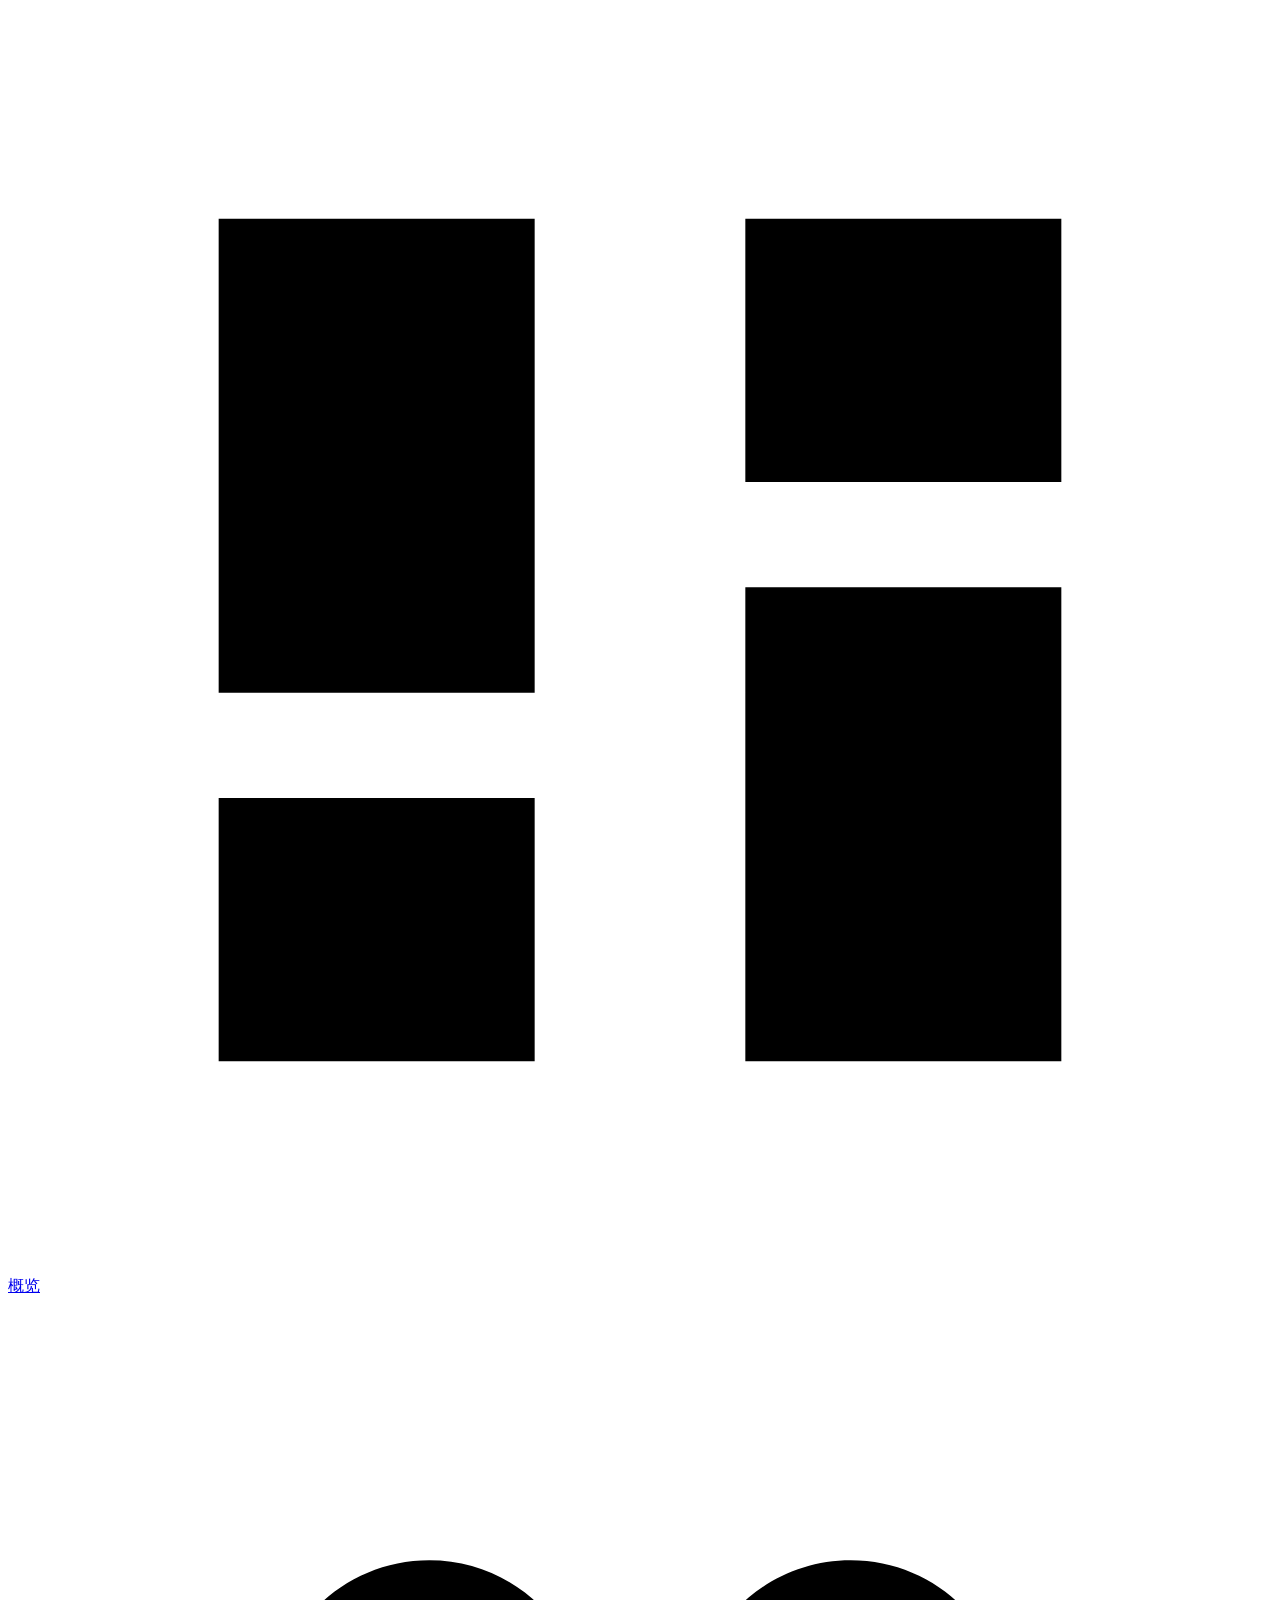
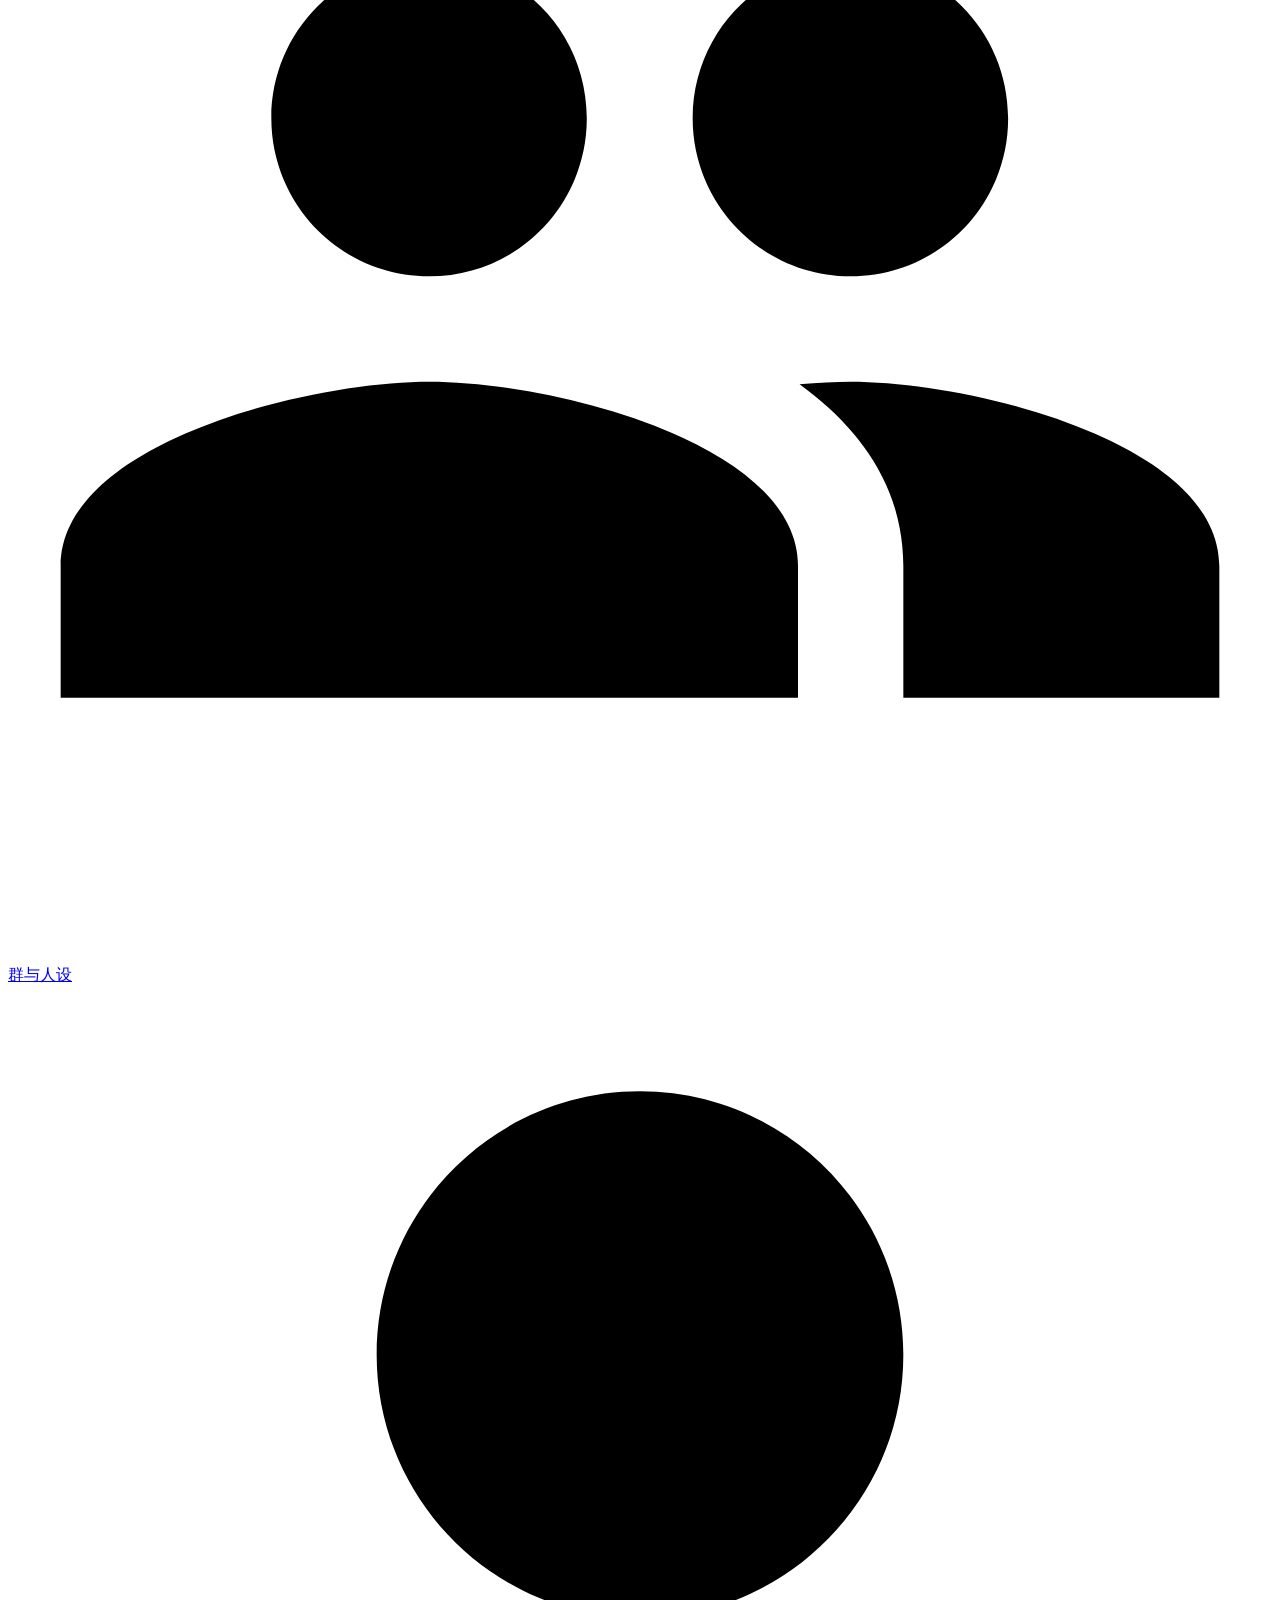
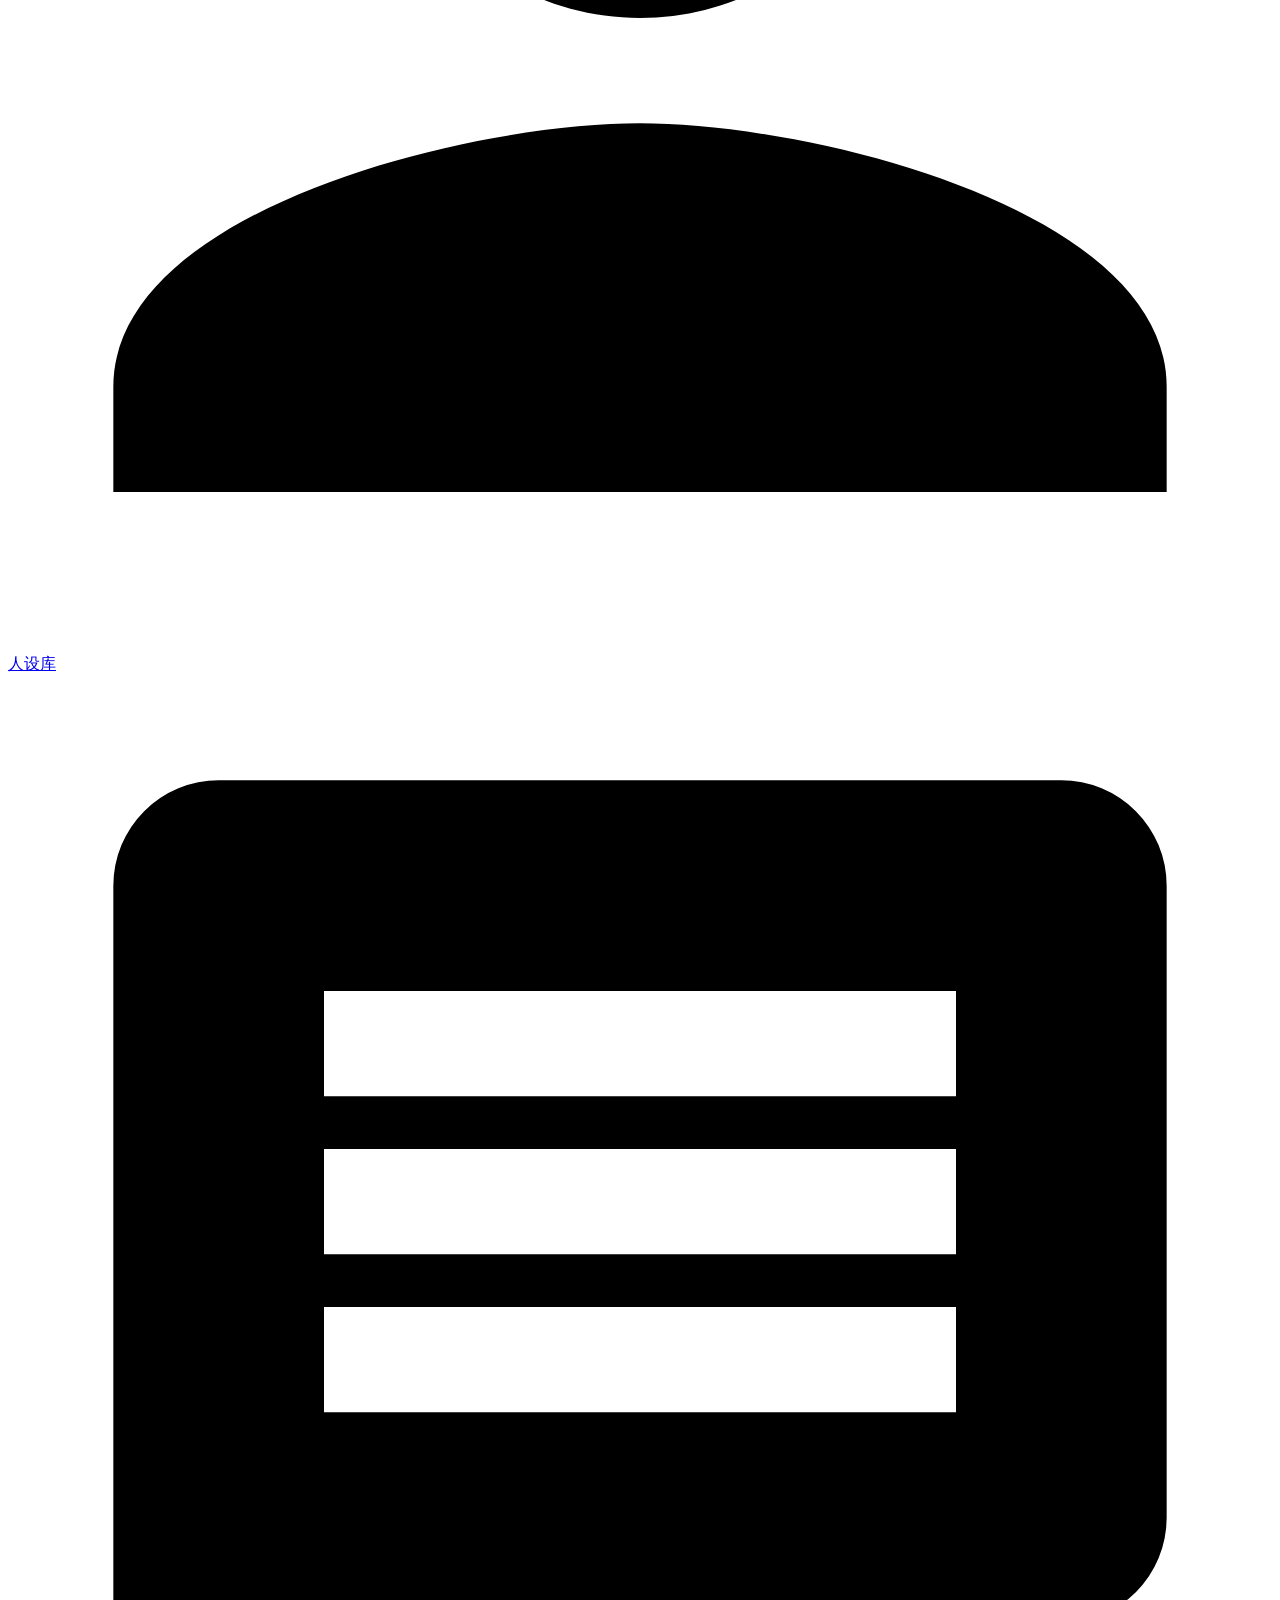
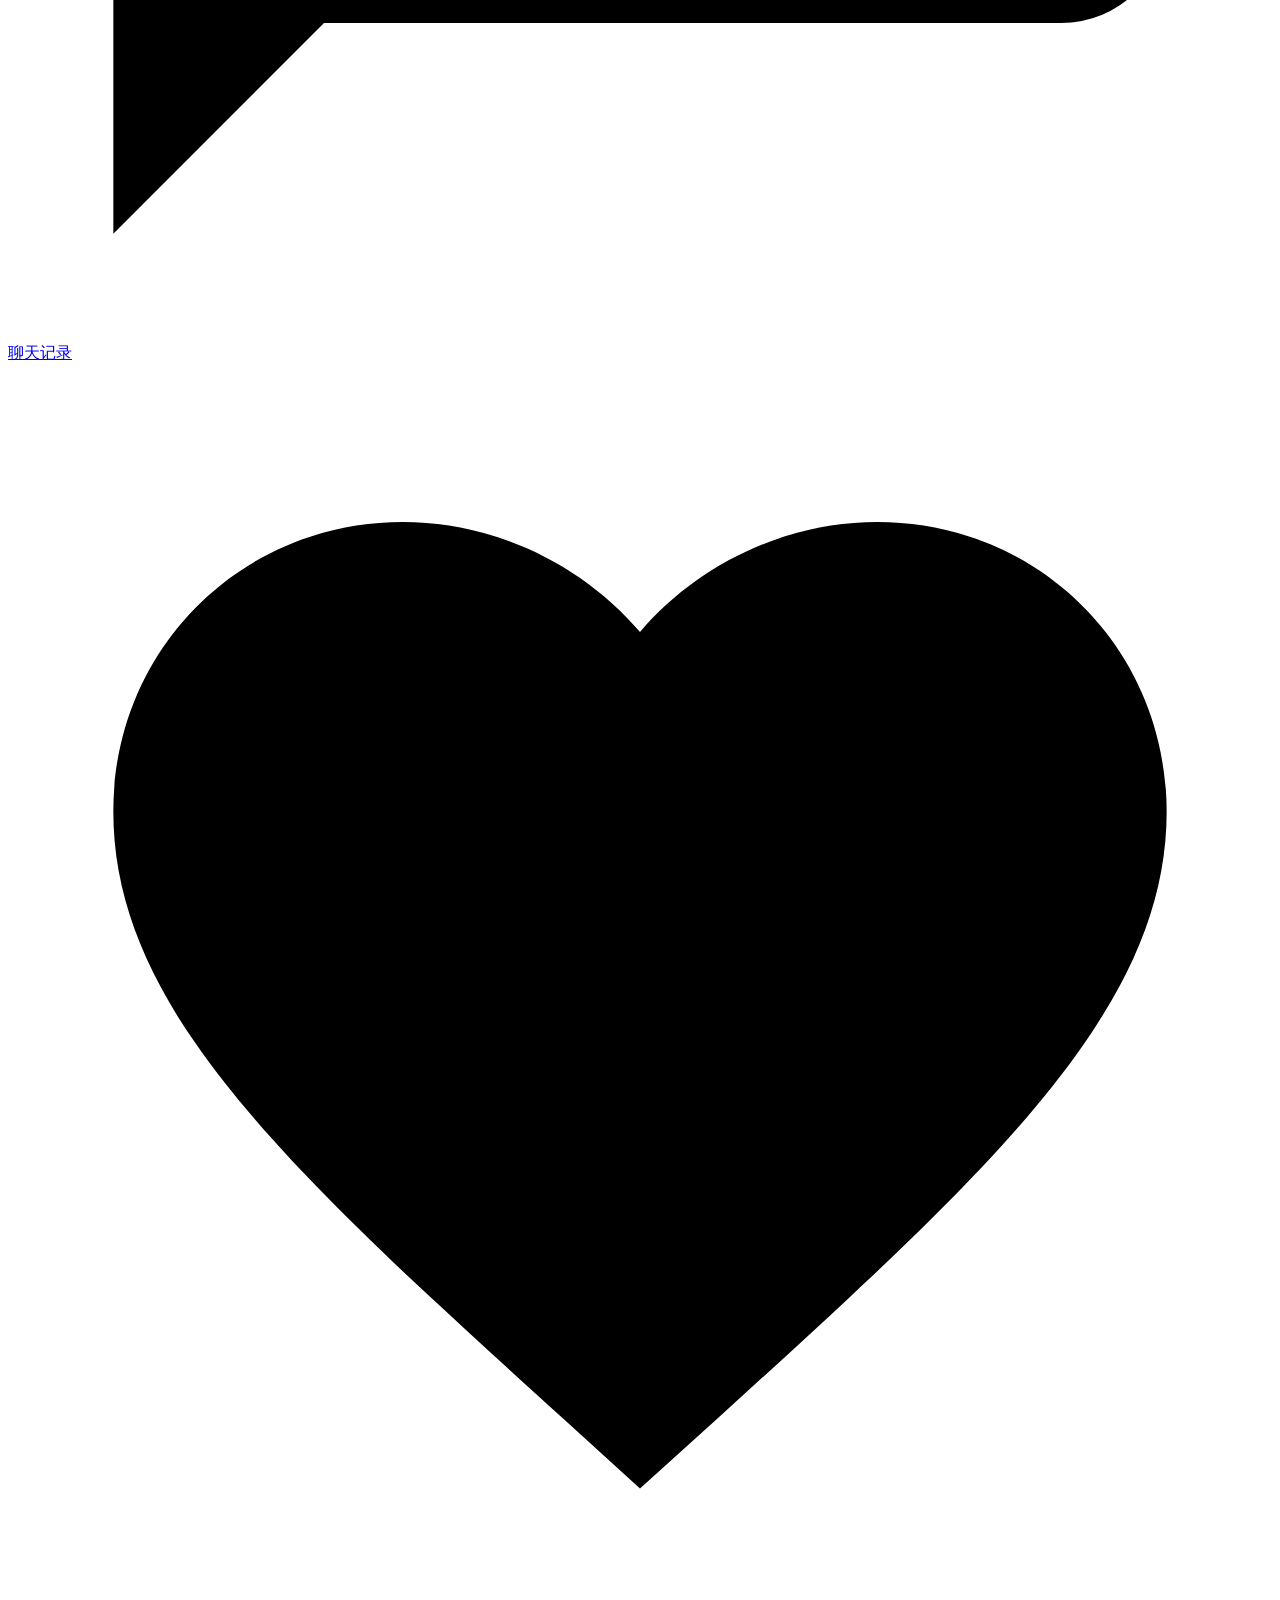
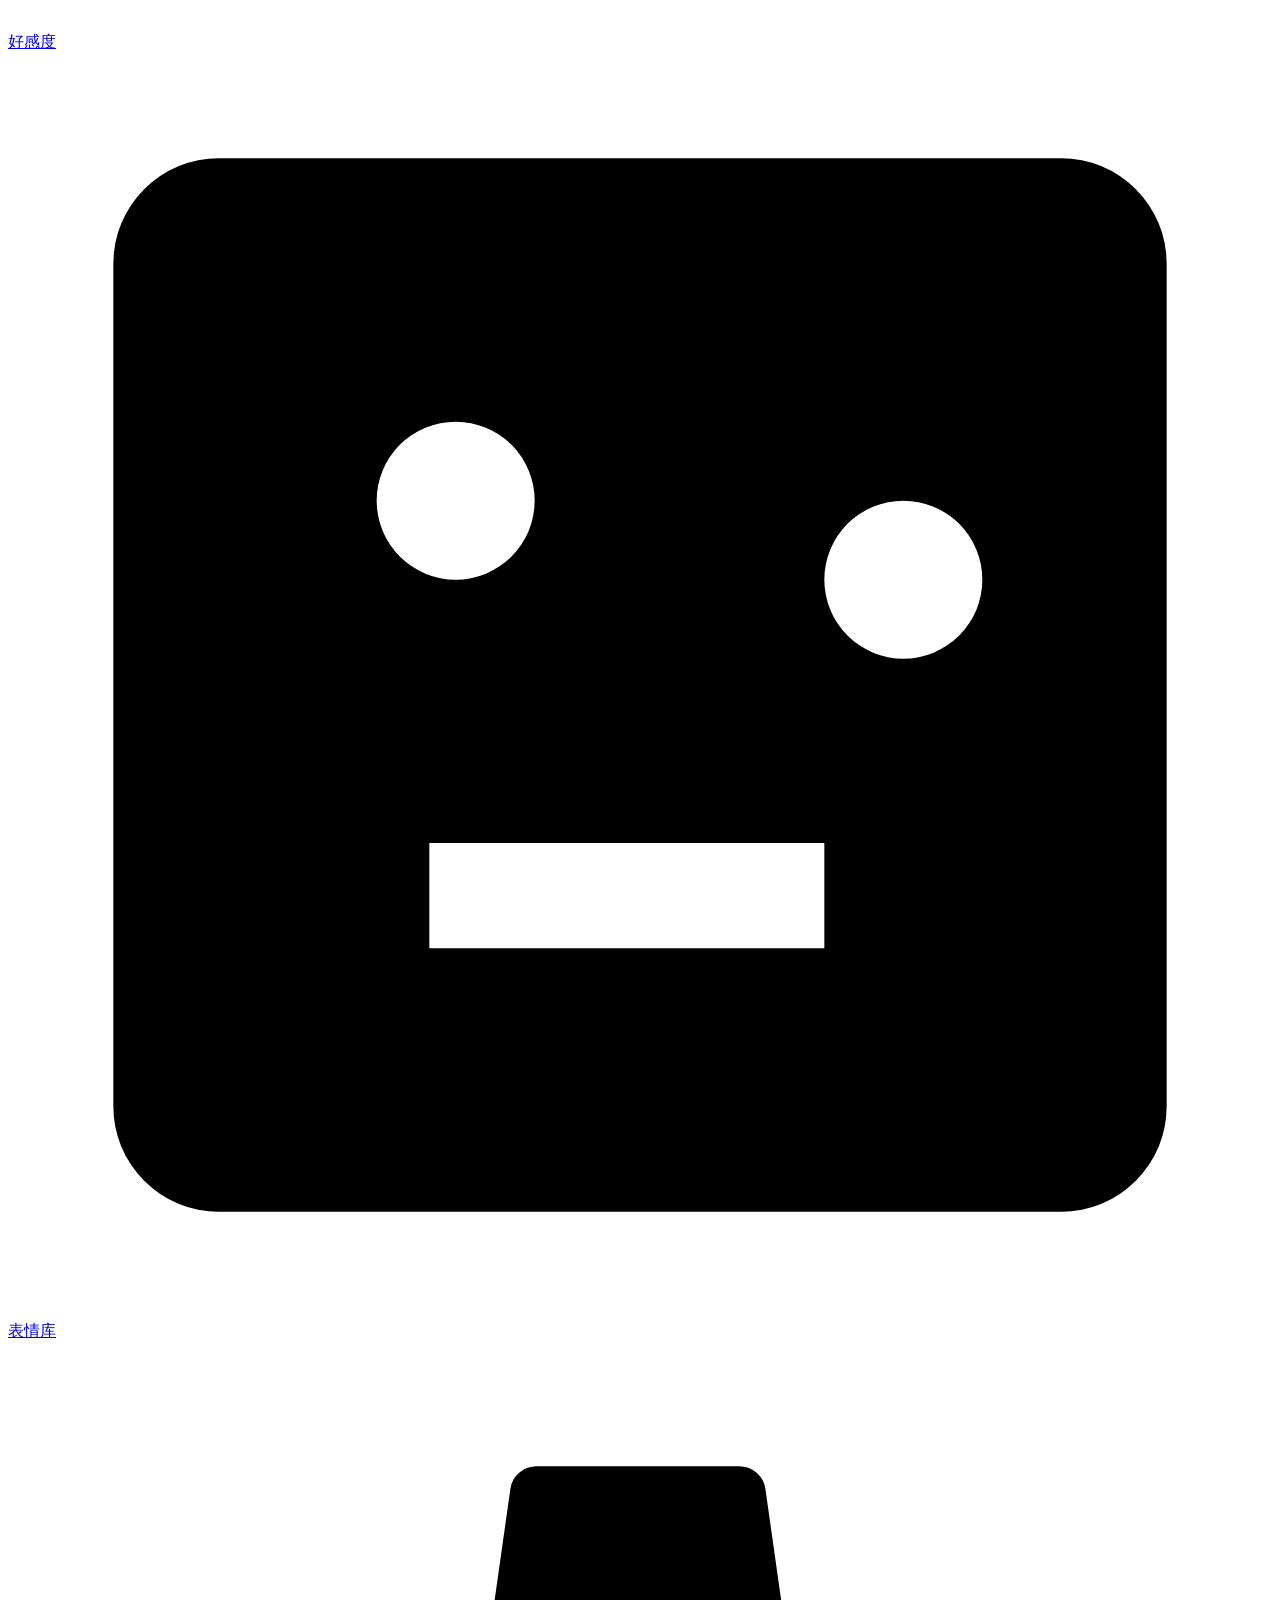
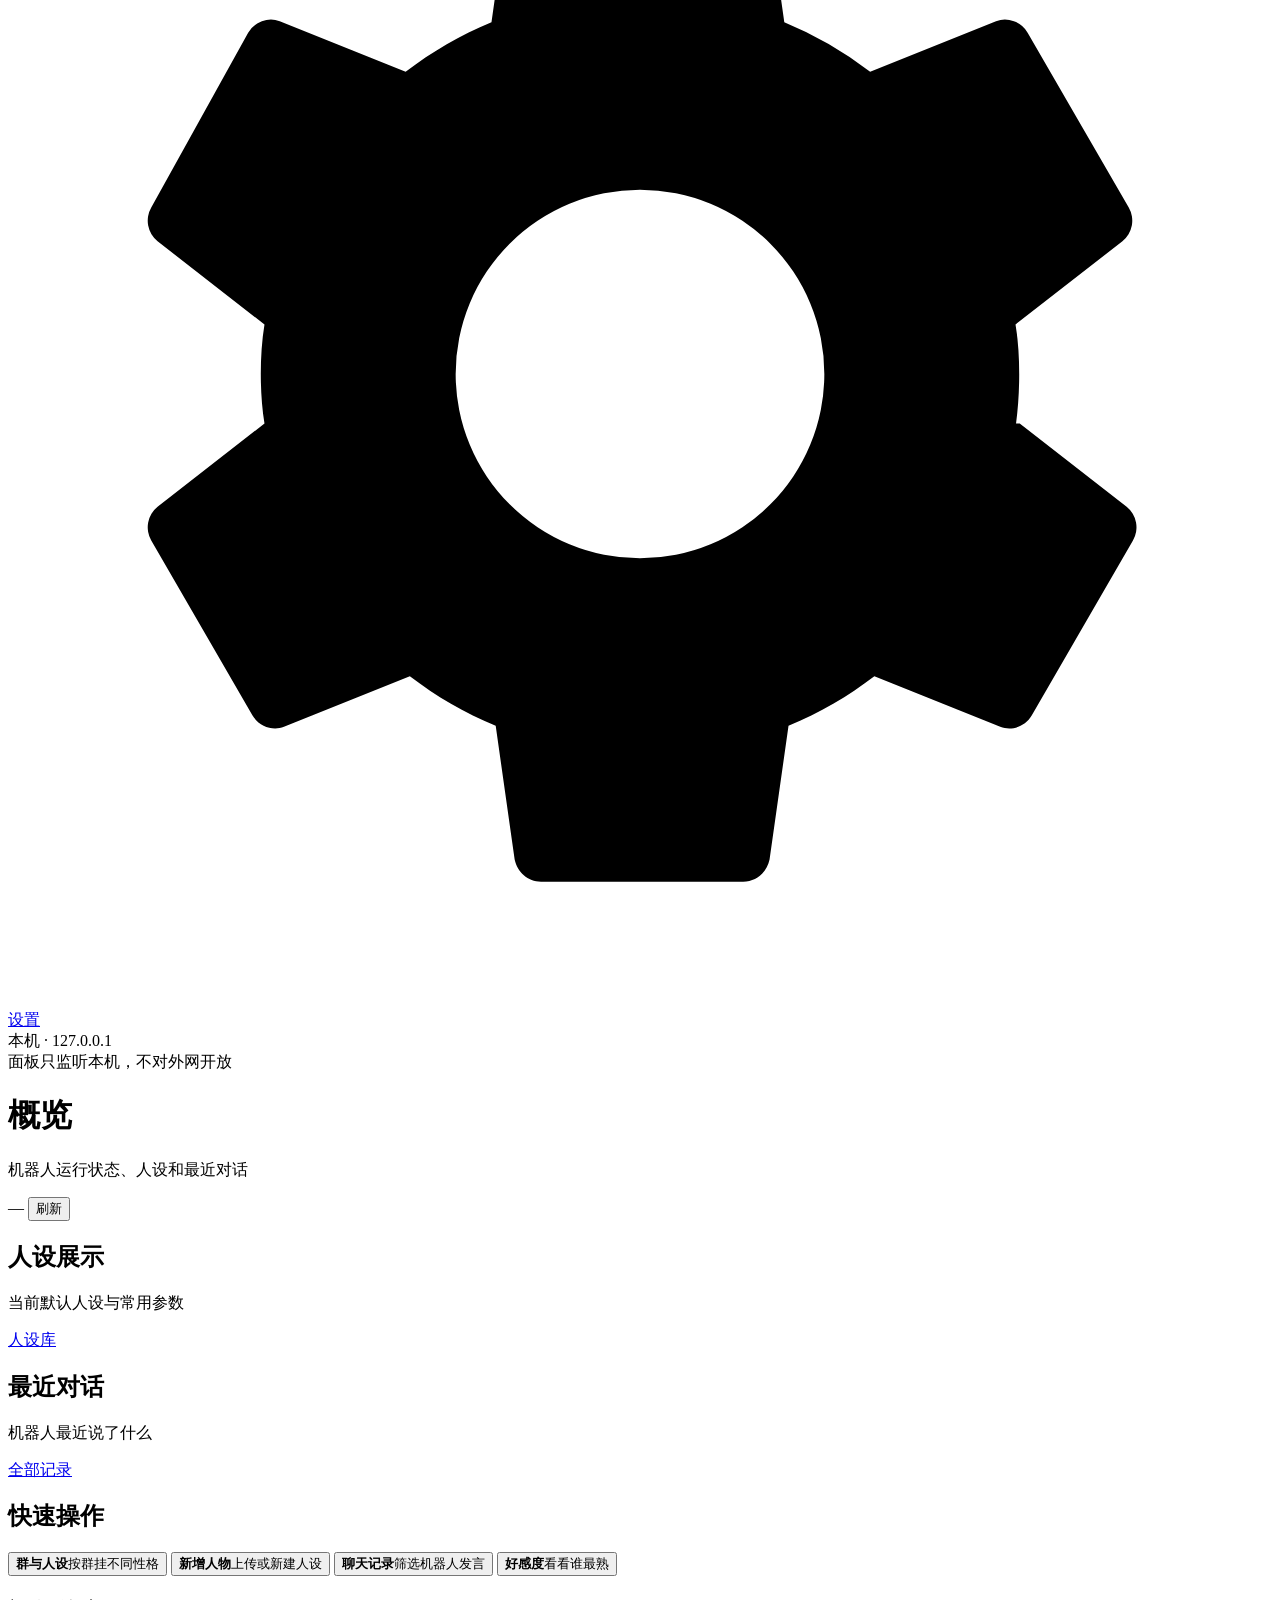
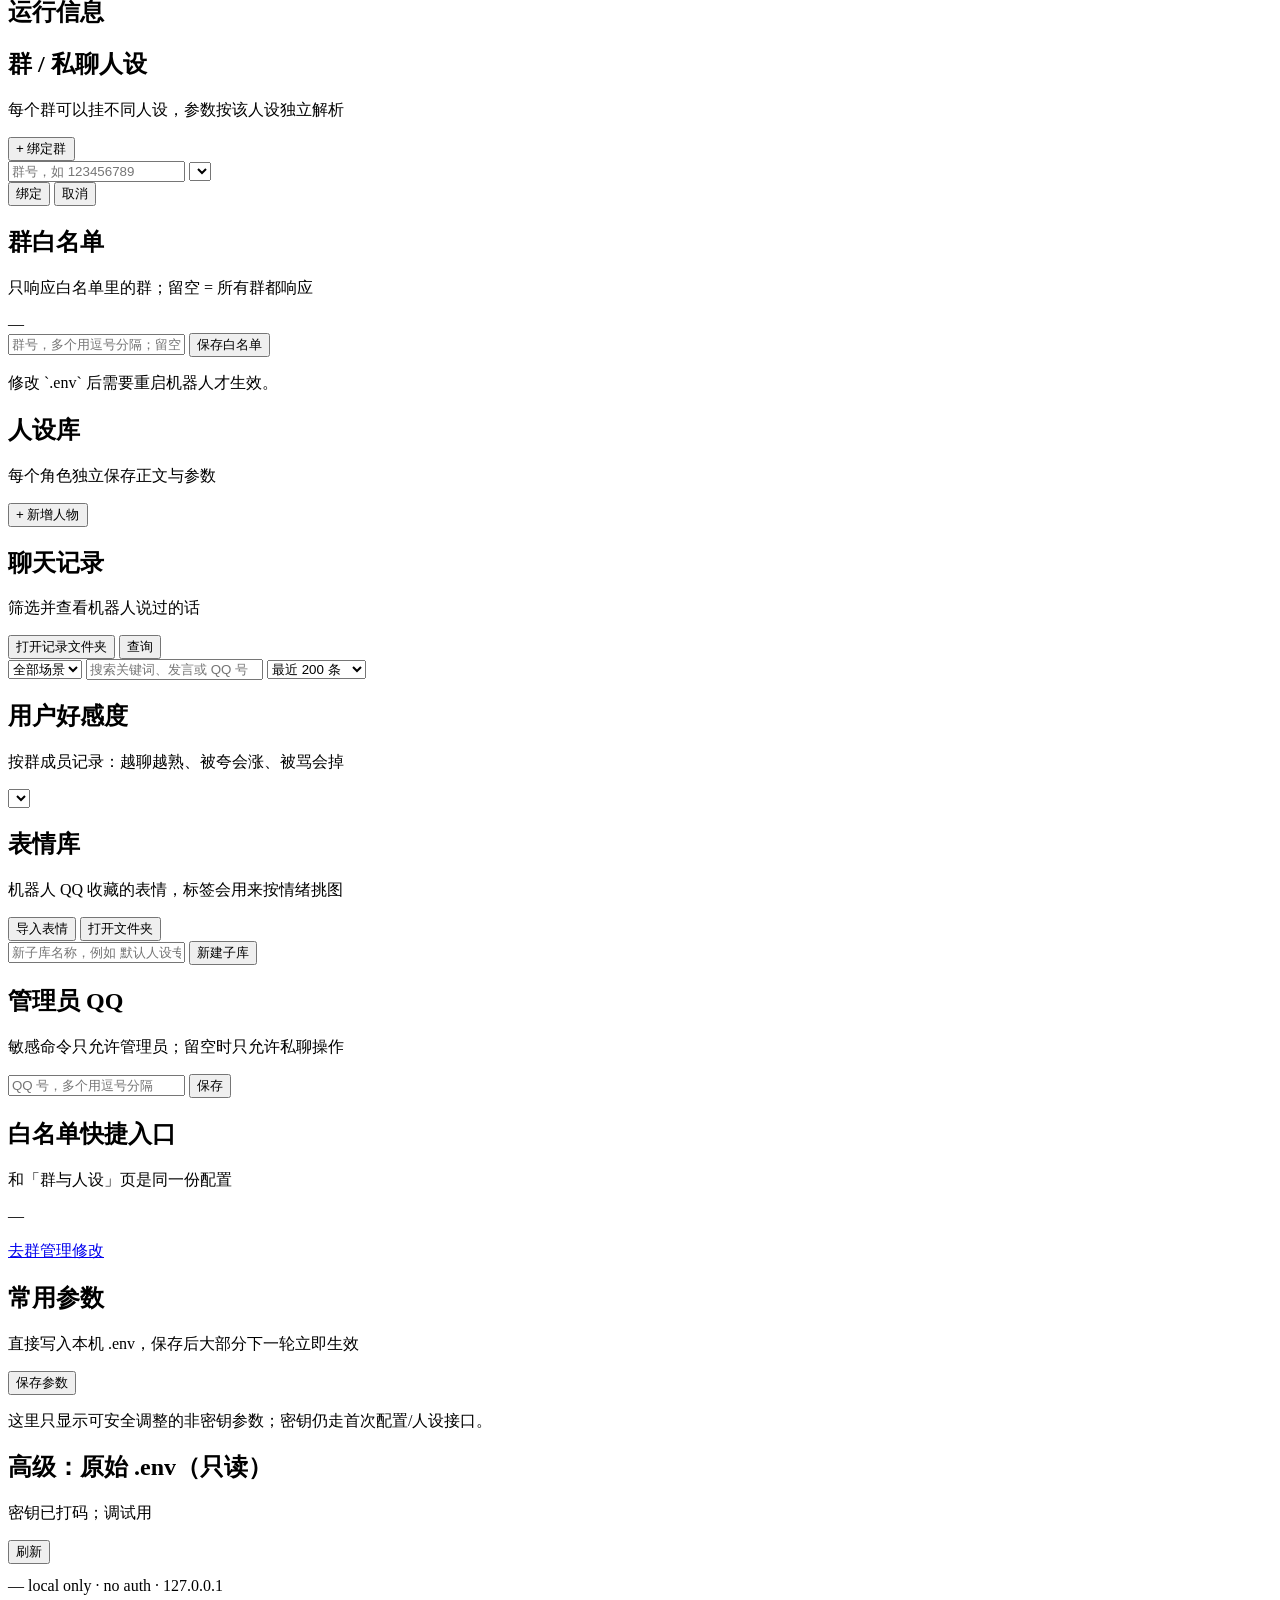
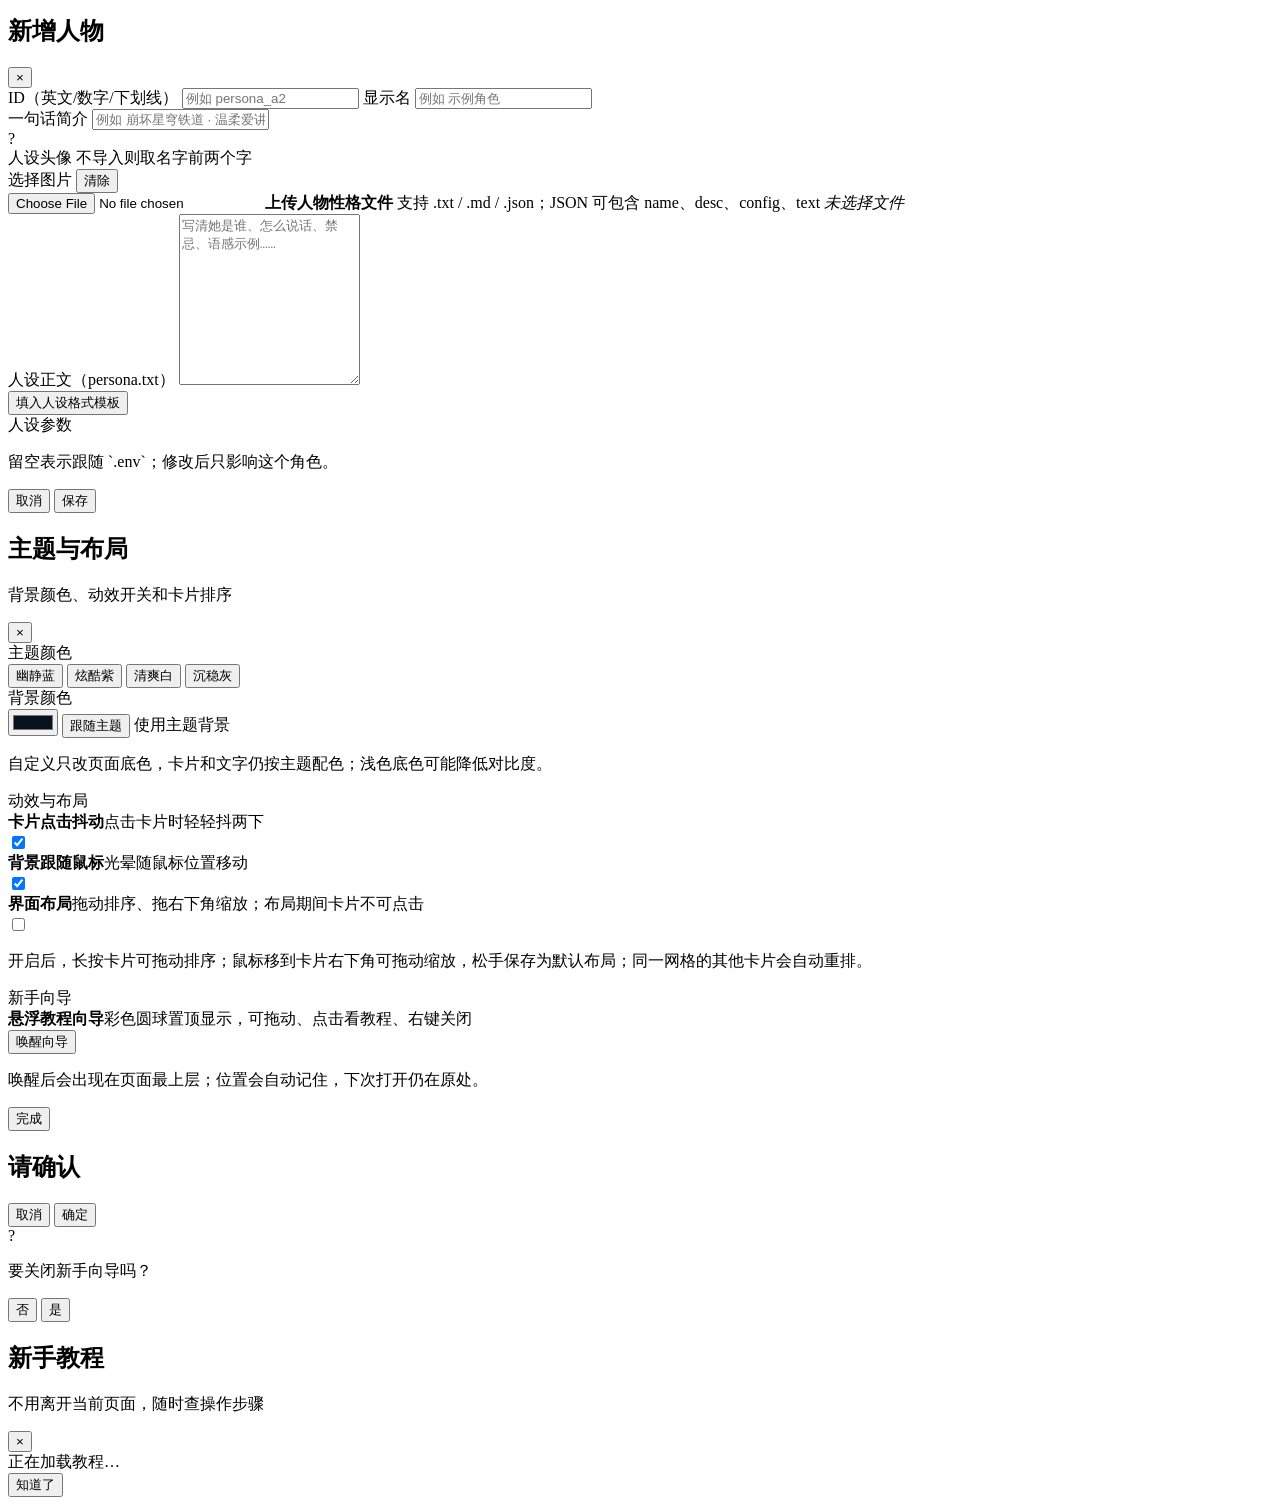
==== webpanel_ui/index.html @ 5a6e1129 "feat: QAI 1.1.0 persona models, one-click NapCat, floating guide" ====
<!DOCTYPE html>
<html lang="zh-CN">
<head>
  <meta charset="utf-8">
  <meta name="viewport" content="width=device-width, initial-scale=1">
  <meta name="theme-color" content="#0b0d13">
  <title>QAI</title>
  <meta name="theme-color" content="#06131d">
  <script>
    try {
      var savedTheme = localStorage.getItem("qai-theme");
      document.documentElement.dataset.theme = savedTheme || "blue";
    } catch (e) {
      document.documentElement.dataset.theme = "blue";
    }
  </script>
  <link rel="icon" href="/qai-icon-64.png" type="image/png">
  <link rel="manifest" href="/manifest.webmanifest">
  <link rel="stylesheet" href="/app.css">
  <link rel="stylesheet" href="/theme.css">
</head>
<body class="qai-panel">
<div class="ambient" aria-hidden="true"></div>
<div class="app">
  <aside class="sidebar">
    <nav class="nav" id="nav">
      <a class="nav-item active" data-tab="dashboard" href="#dashboard">
        <svg viewBox="0 0 24 24" aria-hidden="true"><path d="M4 13h6V4H4v9Zm0 7h6v-5H4v5Zm10 0h6v-9h-6v9Zm0-16v5h6V4h-6Z"/></svg>
        <span>概览</span>
      </a>
      <a class="nav-item" data-tab="groups" href="#groups">
        <svg viewBox="0 0 24 24" aria-hidden="true"><path d="M16 11c1.66 0 2.99-1.34 2.99-3S17.66 5 16 5s-3 1.34-3 3 1.34 3 3 3Zm-8 0c1.66 0 2.99-1.34 2.99-3S9.66 5 8 5 5 6.34 5 8s1.34 3 3 3Zm0 2c-2.33 0-7 1.17-7 3.5V19h14v-2.5C15 14.17 10.33 13 8 13Zm8 0c-.29 0-.62.02-.97.05 1.16.84 1.97 1.97 1.97 3.45V19h6v-2.5c0-2.33-4.67-3.5-7-3.5Z"/></svg>
        <span>群与人设</span>
      </a>
      <a class="nav-item" data-tab="personas" href="#personas">
        <svg viewBox="0 0 24 24" aria-hidden="true"><path d="M12 12c2.76 0 5-2.24 5-5s-2.24-5-5-5-5 2.24-5 5 2.24 5 5 5Zm0 2c-3.33 0-10 1.67-10 5v2h20v-2c0-3.33-6.67-5-10-5Z"/></svg>
        <span>人设库</span>
      </a>
      <a class="nav-item" data-tab="chatlog" href="#chatlog">
        <svg viewBox="0 0 24 24" aria-hidden="true"><path d="M20 2H4a2 2 0 0 0-2 2v18l4-4h14a2 2 0 0 0 2-2V4a2 2 0 0 0-2-2Zm-2 12H6v-2h12v2Zm0-3H6V9h12v2Zm0-3H6V6h12v2Z"/></svg>
        <span>聊天记录</span>
      </a>
      <a class="nav-item" data-tab="affinity" href="#affinity">
        <svg viewBox="0 0 24 24" aria-hidden="true"><path d="m12 21.35-1.45-1.32C5.4 15.36 2 12.28 2 8.5 2 5.42 4.42 3 7.5 3c1.74 0 3.41.81 4.5 2.09C13.09 3.81 14.76 3 16.5 3 19.58 3 22 5.42 22 8.5c0 3.78-3.4 6.86-8.55 11.54L12 21.35Z"/></svg>
        <span>好感度</span>
      </a>
      <a class="nav-item" data-tab="stickers" href="#stickers">
        <svg viewBox="0 0 24 24" aria-hidden="true"><path d="M20 2H4a2 2 0 0 0-2 2v16a2 2 0 0 0 2 2h16a2 2 0 0 0 2-2V4a2 2 0 0 0-2-2ZM8.5 7A1.5 1.5 0 1 1 7 8.5 1.5 1.5 0 0 1 8.5 7Zm7 10H8v-2h7.5v2Zm1.5-5.5a1.5 1.5 0 1 1 1.5-1.5 1.5 1.5 0 0 1-1.5 1.5Z"/></svg>
        <span>表情库</span>
      </a>
      <a class="nav-item" data-tab="settings" href="#settings">
        <svg viewBox="0 0 24 24" aria-hidden="true"><path d="M19.14 12.94c.04-.3.06-.61.06-.94s-.02-.64-.07-.94l2.03-1.58a.5.5 0 0 0 .12-.64l-1.92-3.32a.5.5 0 0 0-.6-.22l-2.39.96a7.1 7.1 0 0 0-1.63-.94l-.36-2.54a.5.5 0 0 0-.5-.42h-3.84a.5.5 0 0 0-.5.42l-.36 2.54c-.59.24-1.13.56-1.63.94l-2.39-.96a.5.5 0 0 0-.6.22L2.72 8.84a.5.5 0 0 0 .12.64l2.03 1.58c-.05.3-.07.63-.07.94s.02.64.07.94l-2.03 1.58a.5.5 0 0 0-.12.64l1.92 3.32c.13.22.39.3.6.22l2.39-.96c.5.38 1.04.7 1.63.94l.36 2.54c.05.24.25.42.5.42h3.84c.25 0 .45-.18.5-.42l.36-2.54c.59-.24 1.13-.56 1.63-.94l2.39.96c.22.08.47 0 .6-.22l1.92-3.32a.5.5 0 0 0-.12-.64l-2.03-1.58ZM12 15.5A3.5 3.5 0 1 1 15.5 12 3.5 3.5 0 0 1 12 15.5Z"/></svg>
        <span>设置</span>
      </a>
    </nav>
    <div class="sidebar-foot">
      <div class="status-pill" id="connBadge"><span class="dot"></span><span>本机 · 127.0.0.1</span></div>
      <div class="muted tiny">面板只监听本机，不对外网开放</div>
    </div>
  </aside>

  <main class="main">
    <header class="topbar">
      <div class="topbar-title">
        <h1 id="pageTitle">概览</h1>
        <p class="muted" id="pageSub">机器人运行状态、人设和最近对话</p>
      </div>
      <div class="topbar-actions">
        <span class="persona-pill" id="topPersona">—</span>
        <button class="btn btn-ghost" id="refreshBtn" type="button">刷新</button>
      </div>
    </header>

    <!-- 概览 -->
    <section class="tab-panel active" id="tab-dashboard">
      <div class="stats-grid" id="statGrid"></div>
      <div class="grid-2 dashboard-top">
        <section class="card persona-hero-card">
          <div class="card-head">
            <div><h2>人设展示</h2><p class="muted">当前默认人设与常用参数</p></div>
            <a class="btn btn-ghost btn-sm" href="#personas">人设库</a>
          </div>
          <div id="personaHero"></div>
        </section>
        <section class="card recent-card">
          <div class="card-head">
            <div><h2>最近对话</h2><p class="muted">机器人最近说了什么</p></div>
            <a class="btn btn-ghost btn-sm" href="#chatlog">全部记录</a>
          </div>
          <div id="recentChats" class="chat-mini"></div>
        </section>
      </div>
      <div class="grid-2 dashboard-pair">
        <section class="card">
          <div class="card-head"><h2>快速操作</h2></div>
          <div class="quick-actions">
            <button class="quick-action" data-goto="groups"><b>群与人设</b><span>按群挂不同性格</span></button>
            <button class="quick-action" data-goto="personas"><b>新增人物</b><span>上传或新建人设</span></button>
            <button class="quick-action" data-goto="chatlog"><b>聊天记录</b><span>筛选机器人发言</span></button>
            <button class="quick-action" data-goto="affinity"><b>好感度</b><span>看看谁最熟</span></button>
          </div>
        </section>
        <section class="card">
          <div class="card-head"><h2>运行信息</h2></div>
          <div class="kv" id="runInfo"></div>
        </section>
      </div>
    </section>

    <!-- 群与人设 -->
    <section class="tab-panel" id="tab-groups">
      <section class="card">
        <div class="card-head">
          <div><h2>群 / 私聊人设</h2><p class="muted">每个群可以挂不同人设，参数按该人设独立解析</p></div>
          <div class="actions"><button class="btn btn-primary btn-sm" id="bindGroupBtn" type="button">+ 绑定群</button></div>
        </div>
        <div class="inline-form bind-form hidden" id="bindForm">
          <input id="bindGroupId" inputmode="numeric" placeholder="群号，如 123456789">
          <select id="bindPersona"></select>
          <div class="bind-actions">
            <button class="btn btn-primary" id="bindSubmit" type="button">绑定</button>
            <button class="btn btn-ghost" id="bindCancel" type="button">取消</button>
          </div>
        </div>
        <div id="sceneList" class="scene-list"></div>
      </section>

      <section class="card" id="whitelistCard">
        <div class="card-head">
          <div><h2>群白名单</h2><p class="muted">只响应白名单里的群；留空 = 所有群都响应</p></div>
          <span class="badge warn" id="whitelistState">—</span>
        </div>
        <div id="whitelistChips" class="chips"></div>
        <div class="inline-form">
          <input id="whitelistInput" placeholder="群号，多个用逗号分隔；留空 = 所有群">
          <button class="btn btn-primary" id="saveWhitelist" type="button">保存白名单</button>
        </div>
        <p class="hint">修改 `.env` 后需要重启机器人才生效。</p>
      </section>
    </section>

    <!-- 人设库 -->
    <section class="tab-panel" id="tab-personas">
      <section class="card">
        <div class="card-head">
          <div><h2>人设库</h2><p class="muted">每个角色独立保存正文与参数</p></div>
          <button class="btn btn-primary btn-sm" id="createPersonaBtn" type="button">+ 新增人物</button>
        </div>
        <div id="personaGrid" class="persona-grid"></div>
      </section>
    </section>

    <!-- 聊天记录 -->
    <section class="tab-panel" id="tab-chatlog">
      <section class="card">
        <div class="card-head">
          <div><h2>聊天记录</h2><p class="muted">筛选并查看机器人说过的话</p></div>
          <div class="chatlog-head-actions">
            <button class="btn btn-ghost btn-sm" id="chatlogFolderBtn" type="button">打开记录文件夹</button>
            <button class="btn btn-primary btn-sm" id="chatRefresh" type="button">查询</button>
          </div>
        </div>
        <div class="toolbar">
          <select id="chatScene"><option value="">全部场景</option></select>
          <input id="chatSearch" placeholder="搜索关键词、发言或 QQ 号">
          <select id="chatLimit">
            <option value="50">最近 50 条</option>
            <option value="200" selected>最近 200 条</option>
            <option value="500">最近 500 条</option>
            <option value="1000">最近 1000 条</option>
          </select>
        </div>
        <div id="chatList" class="chat-list"></div>
      </section>
    </section>

    <!-- 好感度 -->
    <section class="tab-panel" id="tab-affinity">
      <section class="card">
        <div class="card-head">
          <div><h2>用户好感度</h2><p class="muted">按群成员记录：越聊越熟、被夸会涨、被骂会掉</p></div>
          <select id="affScene"></select>
        </div>
        <div id="affSummary" class="aff-summary"></div>
        <div id="affList" class="aff-list"></div>
      </section>
    </section>

    <!-- 表情库 -->
    <section class="tab-panel" id="tab-stickers">
      <section class="card">
        <div class="card-head">
          <div><h2>表情库</h2><p class="muted">机器人 QQ 收藏的表情，标签会用来按情绪挑图</p></div>
          <div class="sticker-head-actions">
            <button class="btn btn-primary btn-sm" id="stickerImportBtn" type="button">导入表情</button>
            <button class="btn btn-ghost btn-sm" id="stickerFolderBtn" type="button">打开文件夹</button>
            <input type="file" id="stickerImportInput" accept="image/gif,image/png,image/jpeg,image/webp" multiple hidden>
            <span class="muted" id="stickerMeta"></span>
          </div>
        </div>
        <div id="stickerCatalog" class="hint"></div>
        <div class="sticker-sublib-box">
          <div id="stickerSublibList" class="sticker-sublib-list"></div>
          <div class="sticker-sublib-new">
            <input id="stickerSublibName" maxlength="30" placeholder="新子库名称，例如 默认人设专用">
            <button class="btn btn-ghost btn-sm" id="stickerSublibAdd" type="button">新建子库</button>
          </div>
        </div>
        <div id="stickerFilterBar" class="sticker-filter-bar"></div>
        <div id="stickerGrid" class="sticker-grid"></div>
      </section>
    </section>

    <!-- 设置 -->
    <section class="tab-panel" id="tab-settings">
      <div class="grid-2 settings-top">
        <section class="card">
          <div class="card-head"><div><h2>管理员 QQ</h2><p class="muted">敏感命令只允许管理员；留空时只允许私聊操作</p></div></div>
          <div class="inline-form">
            <input id="adminInput" placeholder="QQ 号，多个用逗号分隔">
            <button class="btn btn-primary" id="saveAdmin" type="button">保存</button>
          </div>
        </section>
        <section class="card">
          <div class="card-head"><div><h2>白名单快捷入口</h2><p class="muted">和「群与人设」页是同一份配置</p></div></div>
          <p class="muted" id="settingsWhitelist">—</p>
          <a class="btn btn-ghost" href="#groups">去群管理修改</a>
        </section>
      </div>
      <section class="card env-quick-card">
        <div class="card-head">
          <div><h2>常用参数</h2><p class="muted">直接写入本机 .env，保存后大部分下一轮立即生效</p></div>
          <div class="env-head-actions">
            <span class="hint" id="envModelHint"></span>
            <button class="btn btn-primary btn-sm" id="saveEnvParams" type="button">保存参数</button>
          </div>
        </div>
        <div id="envParamGroups" class="env-param-groups"></div>
        <p class="hint">这里只显示可安全调整的非密钥参数；密钥仍走首次配置/人设接口。</p>
      </section>
      <section class="card">
        <div class="card-head">
          <div><h2>高级：原始 .env（只读）</h2><p class="muted">密钥已打码；调试用</p></div>
          <button class="btn btn-ghost btn-sm" id="reloadConfig" type="button">刷新</button>
        </div>
        <pre id="configView" class="config-view"></pre>
      </section>
    </section>

    <footer class="footer">
      <span id="footerText">—</span>
      <span class="muted tiny">local only · no auth · 127.0.0.1</span>
    </footer>
  </main>
</div>

<!-- 人设新增 / 编辑弹窗 -->
<div class="modal-backdrop hidden" id="personaModal">
  <div class="modal persona-modal" role="dialog" aria-modal="true" aria-labelledby="personaModalTitle">
    <div class="modal-head">
      <div><h2 id="personaModalTitle">新增人物</h2><p class="muted" id="personaModalSub"></p></div>
      <button class="icon-btn" id="closePersonaModal" type="button" aria-label="关闭">×</button>
    </div>
    <div class="modal-body">
      <div class="form-grid">
        <label class="field">
          <span>ID（英文/数字/下划线）</span>
          <input id="pId" placeholder="例如 persona_a2" autocomplete="off">
        </label>
        <label class="field">
          <span>显示名</span>
          <input id="pName" placeholder="例如 示例角色" autocomplete="off">
        </label>
      </div>
      <label class="field">
        <span>一句话简介</span>
        <input id="pDesc" placeholder="例如 崩坏星穹铁道 · 温柔爱讲故事" autocomplete="off">
      </label>
      <div class="avatar-editor">
        <div class="persona-avatar avatar-preview" id="pAvatarPreview">?</div>
        <div class="avatar-editor-main">
          <div class="avatar-editor-title">人设头像 <span class="muted tiny">不导入则取名字前两个字</span></div>
          <div class="avatar-editor-actions">
            <label class="btn btn-ghost btn-sm">选择图片<input type="file" id="pAvatar" accept="image/png,image/jpeg,image/webp,image/gif" hidden></label>
            <button class="btn btn-ghost btn-sm" id="pAvatarClear" type="button">清除</button>
          </div>
        </div>
      </div>
      <label class="file-drop" id="pFileDrop">
        <input type="file" id="pFile" accept=".txt,.md,.markdown,.json">
        <b>上传人物性格文件</b>
        <span>支持 .txt / .md / .json；JSON 可包含 name、desc、config、text</span>
        <em id="pFileName">未选择文件</em>
      </label>
      <div class="persona-editor-stack">
        <div class="field">
          <span>人设正文（persona.txt）</span>
          <textarea id="pText" rows="11" placeholder="写清她是谁、怎么说话、禁忌、语感示例……"></textarea>
          <div class="template-actions">
            <button class="btn btn-ghost btn-sm" id="pTemplateFormat" type="button">填入人设格式模板</button>
          </div>
        </div>
        <div class="field">
          <span>人设参数</span>
          <p class="hint">留空表示跟随 `.env`；修改后只影响这个角色。</p>
          <div id="pConfigFields" class="persona-config-fields"></div>
        </div>
      </div>
    </div>
    <div class="modal-foot">
      <button class="btn btn-ghost" id="pCancel" type="button">取消</button>
      <button class="btn btn-primary" id="pSave" type="button">保存</button>
    </div>
  </div>
</div>

<div class="modal-backdrop hidden" id="appearanceModal">
  <div class="modal appearance-modal" role="dialog" aria-modal="true" aria-labelledby="appearanceTitle">
    <div class="modal-head">
      <div>
        <h2 id="appearanceTitle">主题与布局</h2>
        <p class="muted">背景颜色、动效开关和卡片排序</p>
      </div>
      <button class="icon-btn" id="closeAppearance" type="button" aria-label="关闭">×</button>
    </div>
    <div class="modal-body">
      <div class="setting-group">
        <div class="setting-title">主题颜色</div>
        <div class="theme-grid">
          <button class="theme-option theme-choice" data-theme="blue" type="button"><i class="theme-swatch"></i><span>幽静蓝</span></button>
          <button class="theme-option theme-choice" data-theme="purple" type="button"><i class="theme-swatch"></i><span>炫酷紫</span></button>
          <button class="theme-option theme-choice" data-theme="white" type="button"><i class="theme-swatch"></i><span>清爽白</span></button>
          <button class="theme-option theme-choice" data-theme="gray" type="button"><i class="theme-swatch"></i><span>沉稳灰</span></button>
        </div>
      </div>
      <div class="setting-group">
        <div class="setting-title">背景颜色</div>
        <div class="color-row">
          <input type="color" id="bgColor" value="#06131d" aria-label="背景颜色">
          <button class="btn btn-ghost btn-sm" id="bgReset" type="button">跟随主题</button>
          <span class="hint" id="bgColorValue">使用主题背景</span>
        </div>
        <p class="hint">自定义只改页面底色，卡片和文字仍按主题配色；浅色底色可能降低对比度。</p>
      </div>
      <div class="setting-group">
        <div class="setting-title">动效与布局</div>
        <div class="switch-row">
          <div><b>卡片点击抖动</b><span>点击卡片时轻轻抖两下</span></div>
          <label class="switch"><input type="checkbox" id="toggleJiggle" checked><i></i></label>
        </div>
        <div class="switch-row">
          <div><b>背景跟随鼠标</b><span>光晕随鼠标位置移动</span></div>
          <label class="switch"><input type="checkbox" id="toggleBgFollow" checked><i></i></label>
        </div>
        <div class="switch-row">
          <div><b>界面布局</b><span>拖动排序、拖右下角缩放；布局期间卡片不可点击</span></div>
          <label class="switch"><input type="checkbox" id="toggleCardDrag"><i></i></label>
        </div>
        <p class="hint">开启后，长按卡片可拖动排序；鼠标移到卡片右下角可拖动缩放，松手保存为默认布局；同一网格的其他卡片会自动重排。</p>
      </div>
      <div class="setting-group">
        <div class="setting-title">新手向导</div>
        <div class="switch-row">
          <div><b>悬浮教程向导</b><span>彩色圆球置顶显示，可拖动、点击看教程、右键关闭</span></div>
          <button class="btn btn-ghost btn-sm" id="wakeGuide" type="button">唤醒向导</button>
        </div>
        <p class="hint">唤醒后会出现在页面最上层；位置会自动记住，下次打开仍在原处。</p>
      </div>
      <div class="modal-actions">
        <button class="btn btn-primary" id="appearanceDone" type="button">完成</button>
      </div>
    </div>
  </div>
</div>

<div id="qaiConfirmModal" class="modal-backdrop hidden">
  <div class="modal qai-confirm" role="alertdialog" aria-modal="true" aria-labelledby="qaiConfirmTitle">
    <div class="modal-head">
      <div><h2 id="qaiConfirmTitle">请确认</h2></div>
    </div>
    <div class="modal-body"><p id="qaiConfirmText" class="confirm-text"></p></div>
    <div class="modal-foot">
      <button class="btn btn-ghost" id="qaiConfirmCancel" type="button">取消</button>
      <button class="btn btn-primary" id="qaiConfirmOk" type="button">确定</button>
    </div>
  </div>
</div>

<div id="guideOrb" class="guide-orb hidden" role="button" tabindex="0" aria-label="打开新手教程，拖动可移动，右键可关闭" title="拖动移动 · 点击看教程 · 右键关闭">
  <span class="guide-orb-halo" aria-hidden="true"></span>
  <span class="guide-orb-mark" aria-hidden="true">?</span>
</div>
<div id="guideMenu" class="guide-menu hidden" role="dialog" aria-label="关闭新手向导">
  <p>要关闭新手向导吗？</p>
  <div class="guide-menu-actions">
    <button class="btn btn-ghost btn-sm" id="guideNo" type="button">否</button>
    <button class="btn btn-primary btn-sm" id="guideYes" type="button">是</button>
  </div>
</div>

<div class="modal-backdrop hidden" id="guideTutorialModal">
  <div class="modal guide-tutorial-modal" role="dialog" aria-modal="true" aria-labelledby="guideTutorialTitle">
    <div class="modal-head">
      <div>
        <h2 id="guideTutorialTitle">新手教程</h2>
        <p class="muted">不用离开当前页面，随时查操作步骤</p>
      </div>
      <button class="icon-btn" id="guideTutorialClose" type="button" aria-label="关闭">×</button>
    </div>
    <div class="modal-body guide-tutorial-body" id="guideTutorialBody">
      <div class="empty-state">正在加载教程…</div>
    </div>
    <div class="modal-foot">
      <button class="btn btn-primary" id="guideTutorialDone" type="button">知道了</button>
    </div>
  </div>
</div>

<div id="toast" class="toast" aria-live="polite"></div>
<script src="/theme.js"></script>
<script src="/app.js"></script>
</body>
</html>
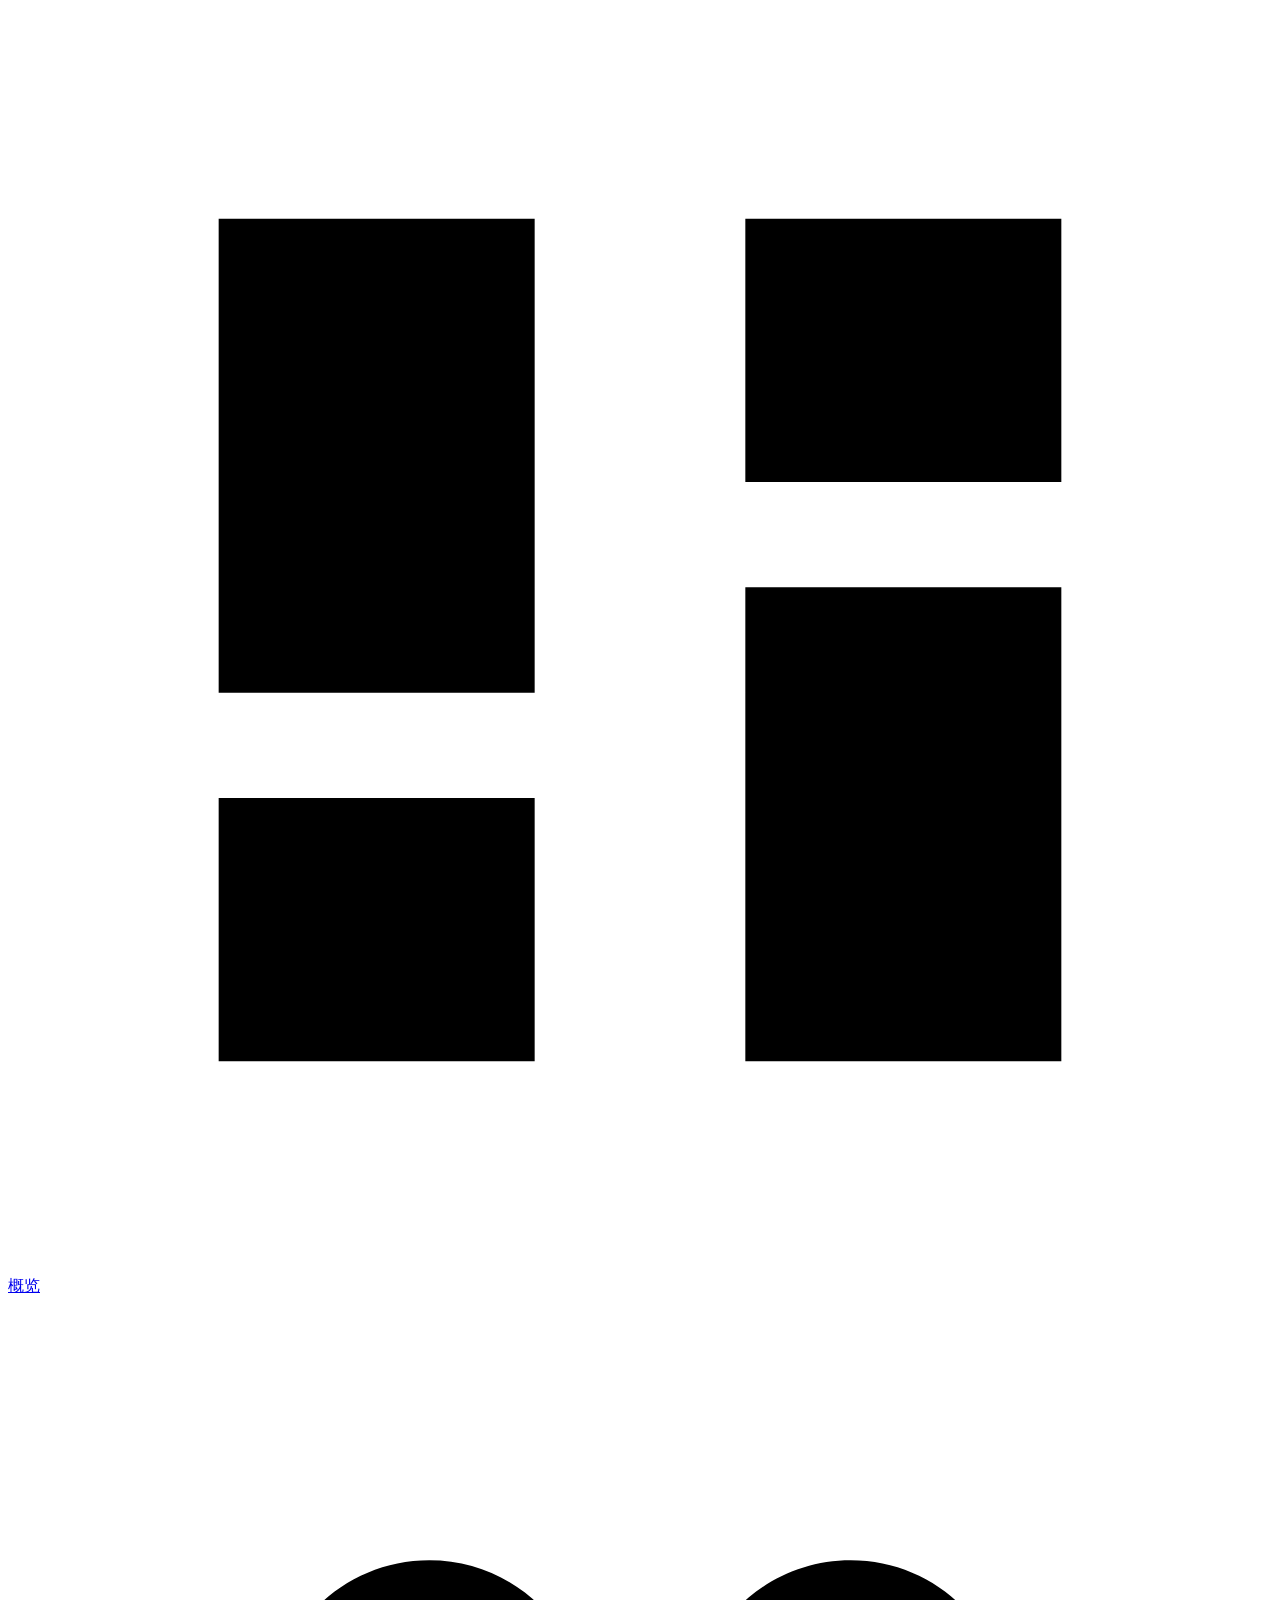
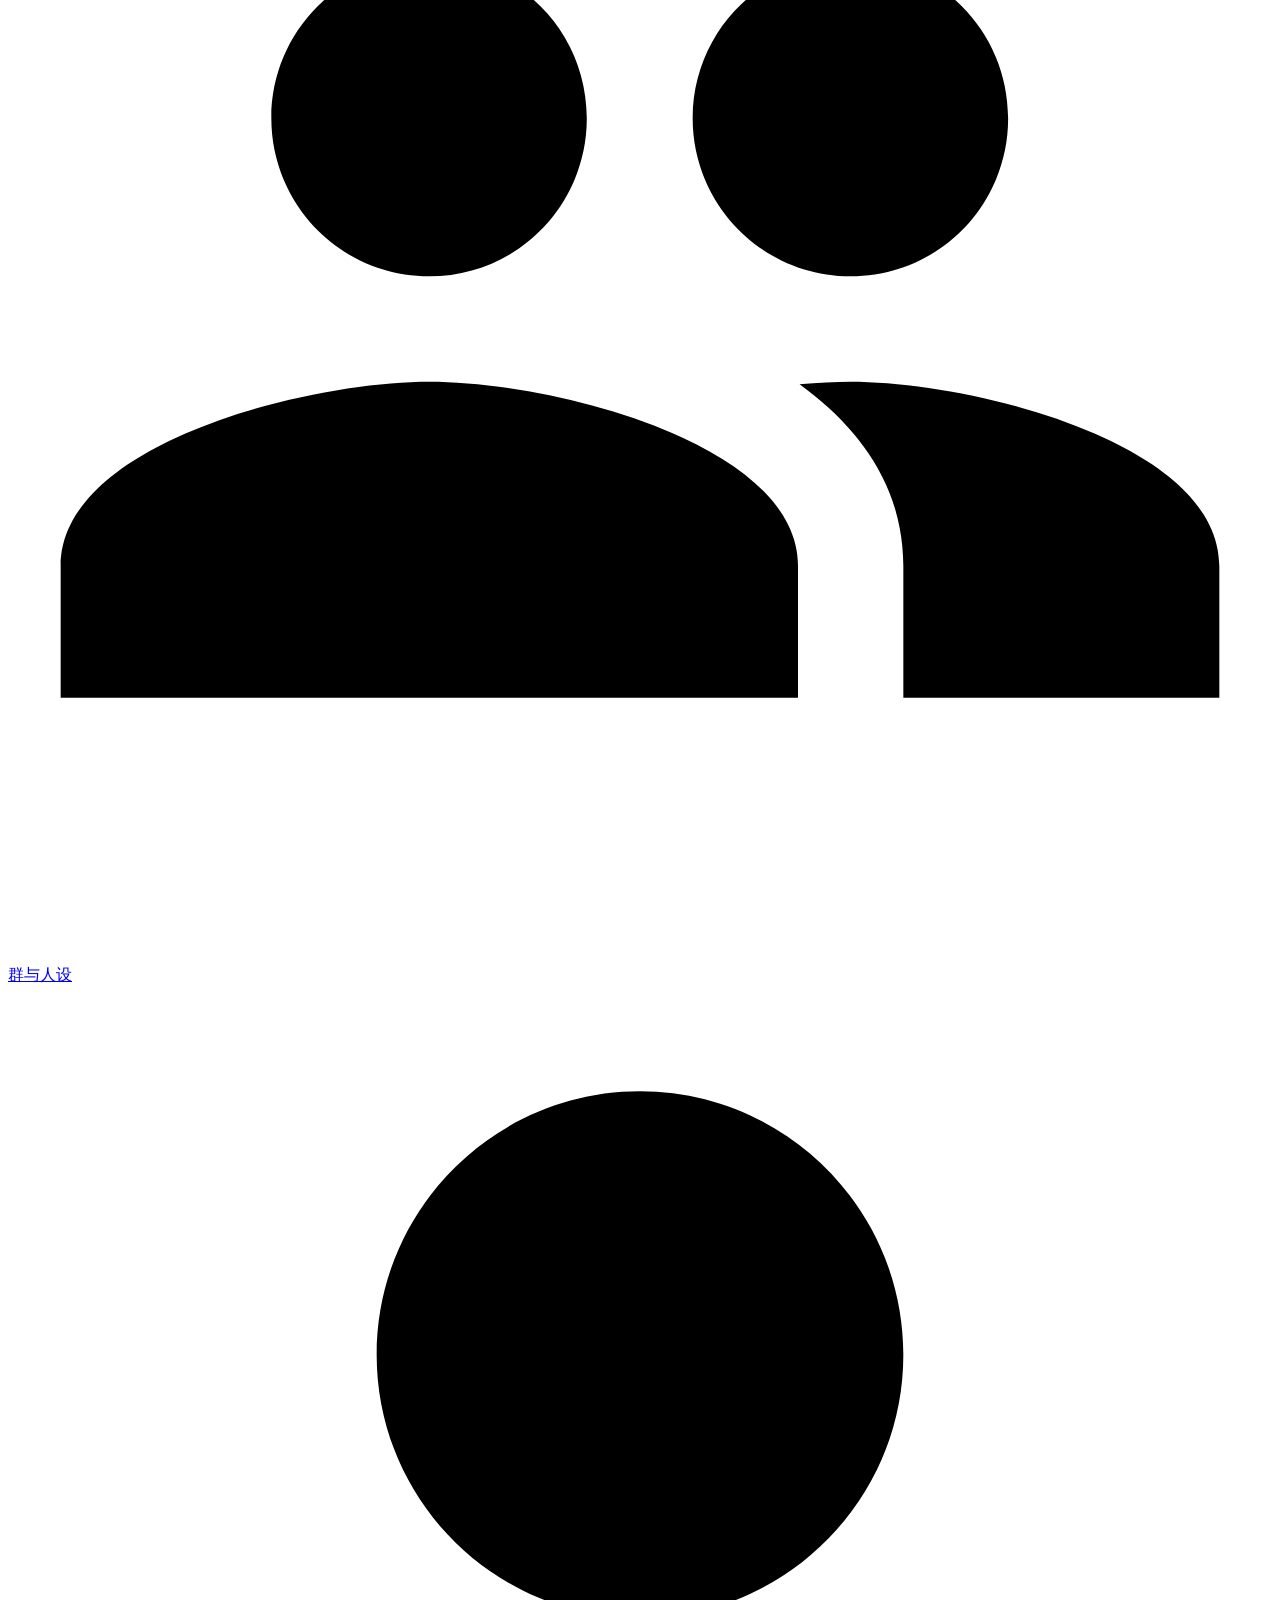
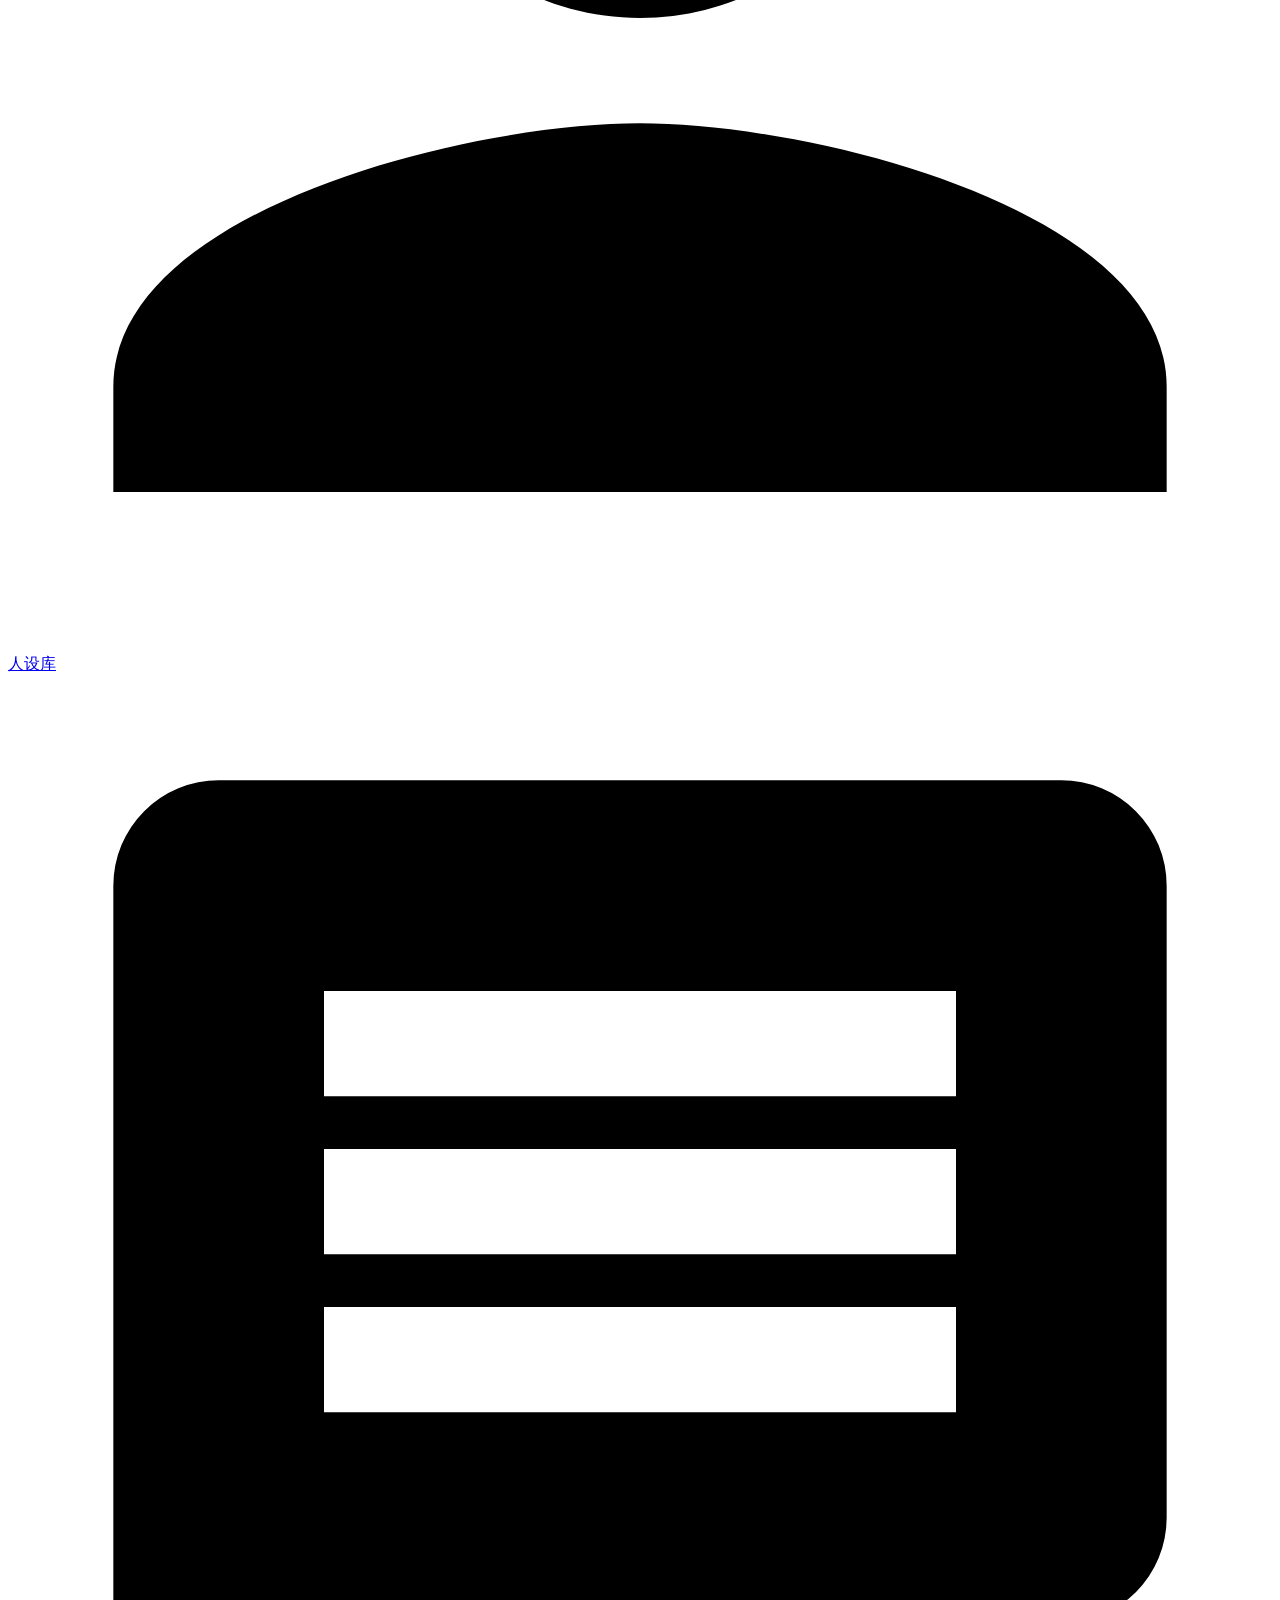
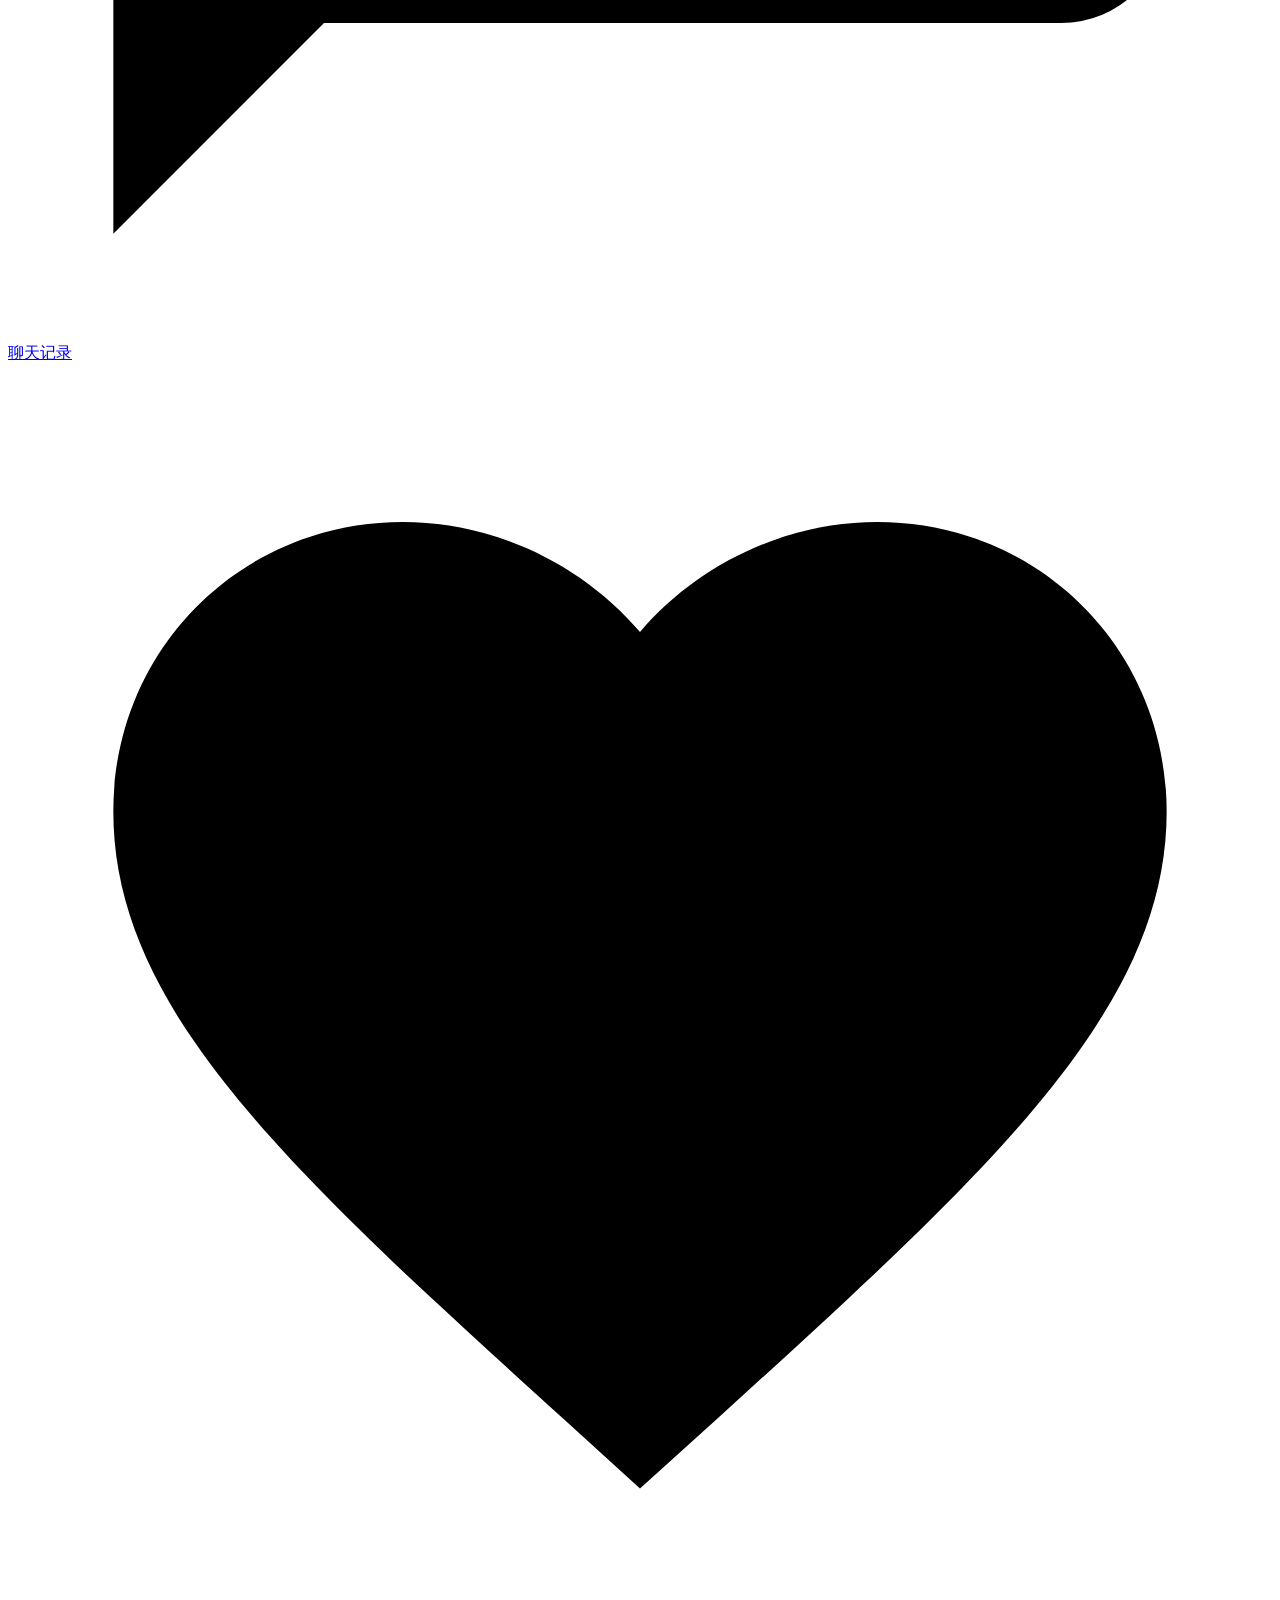
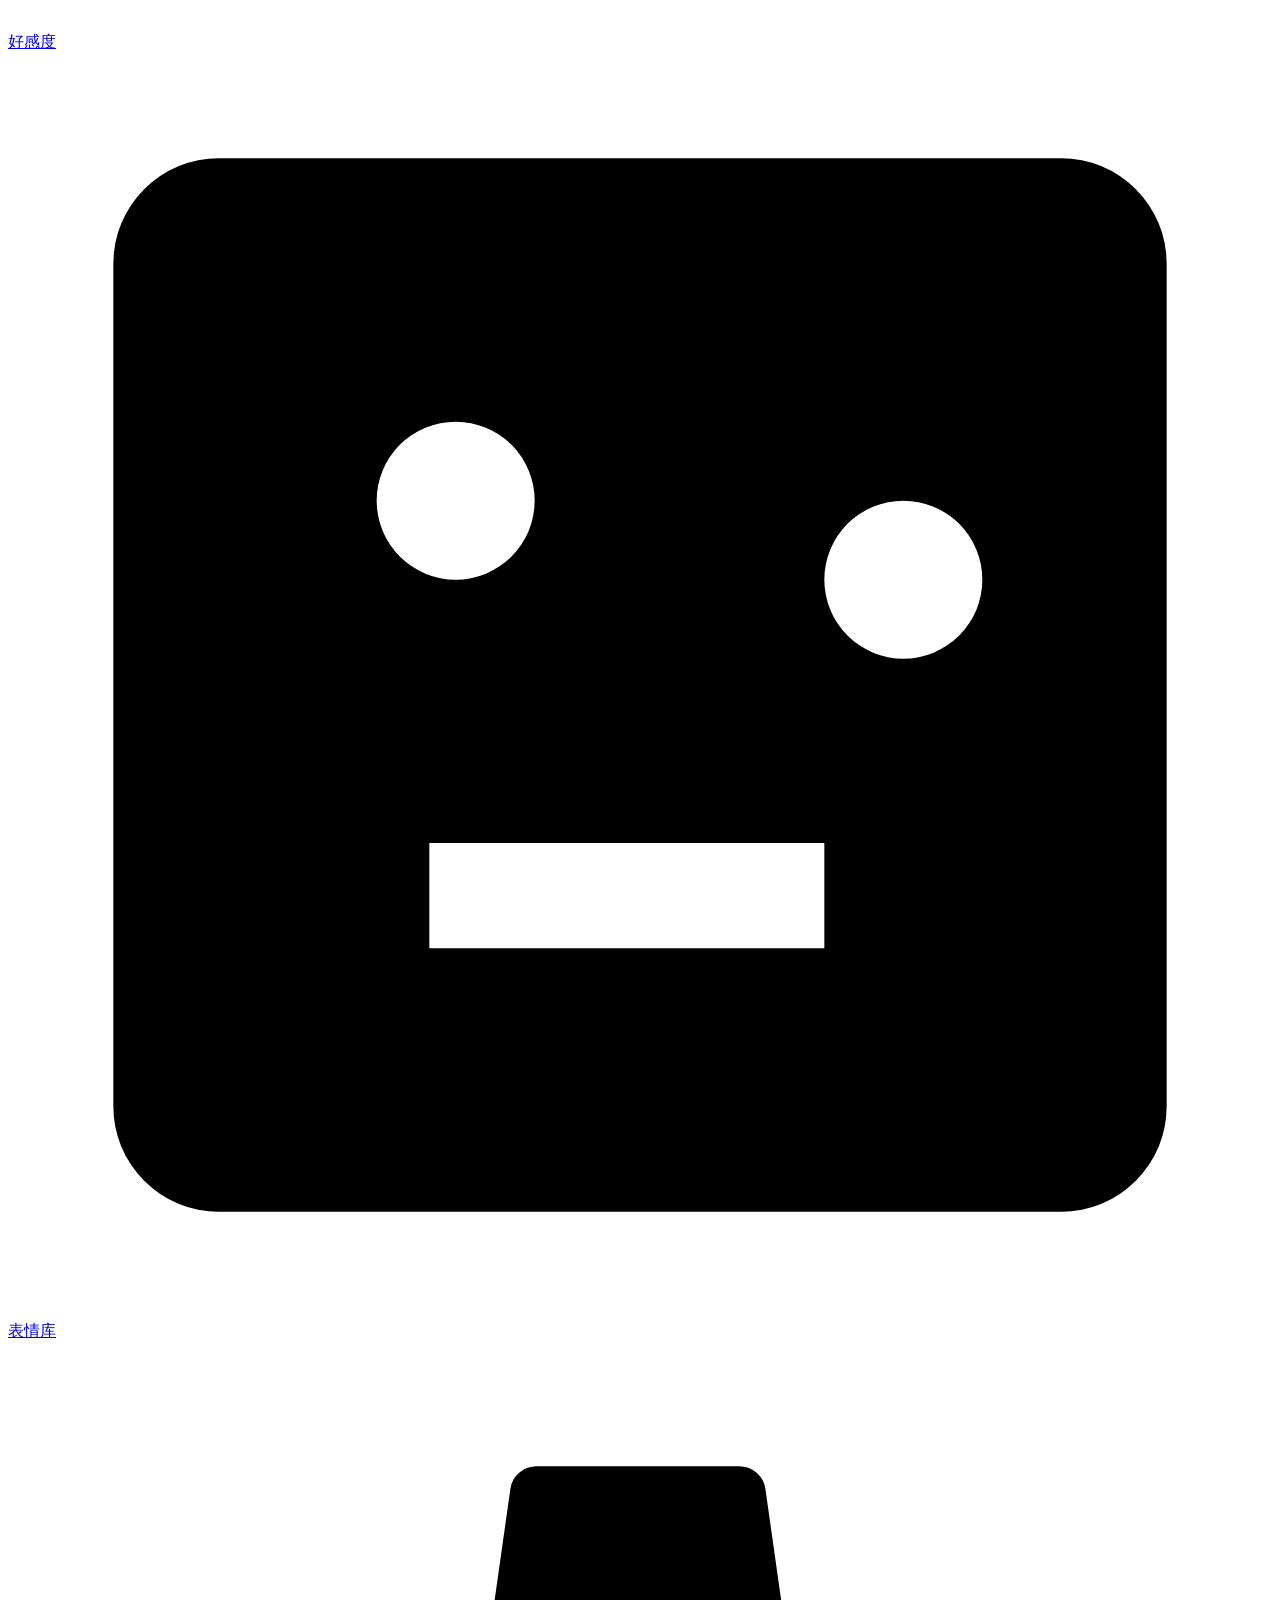
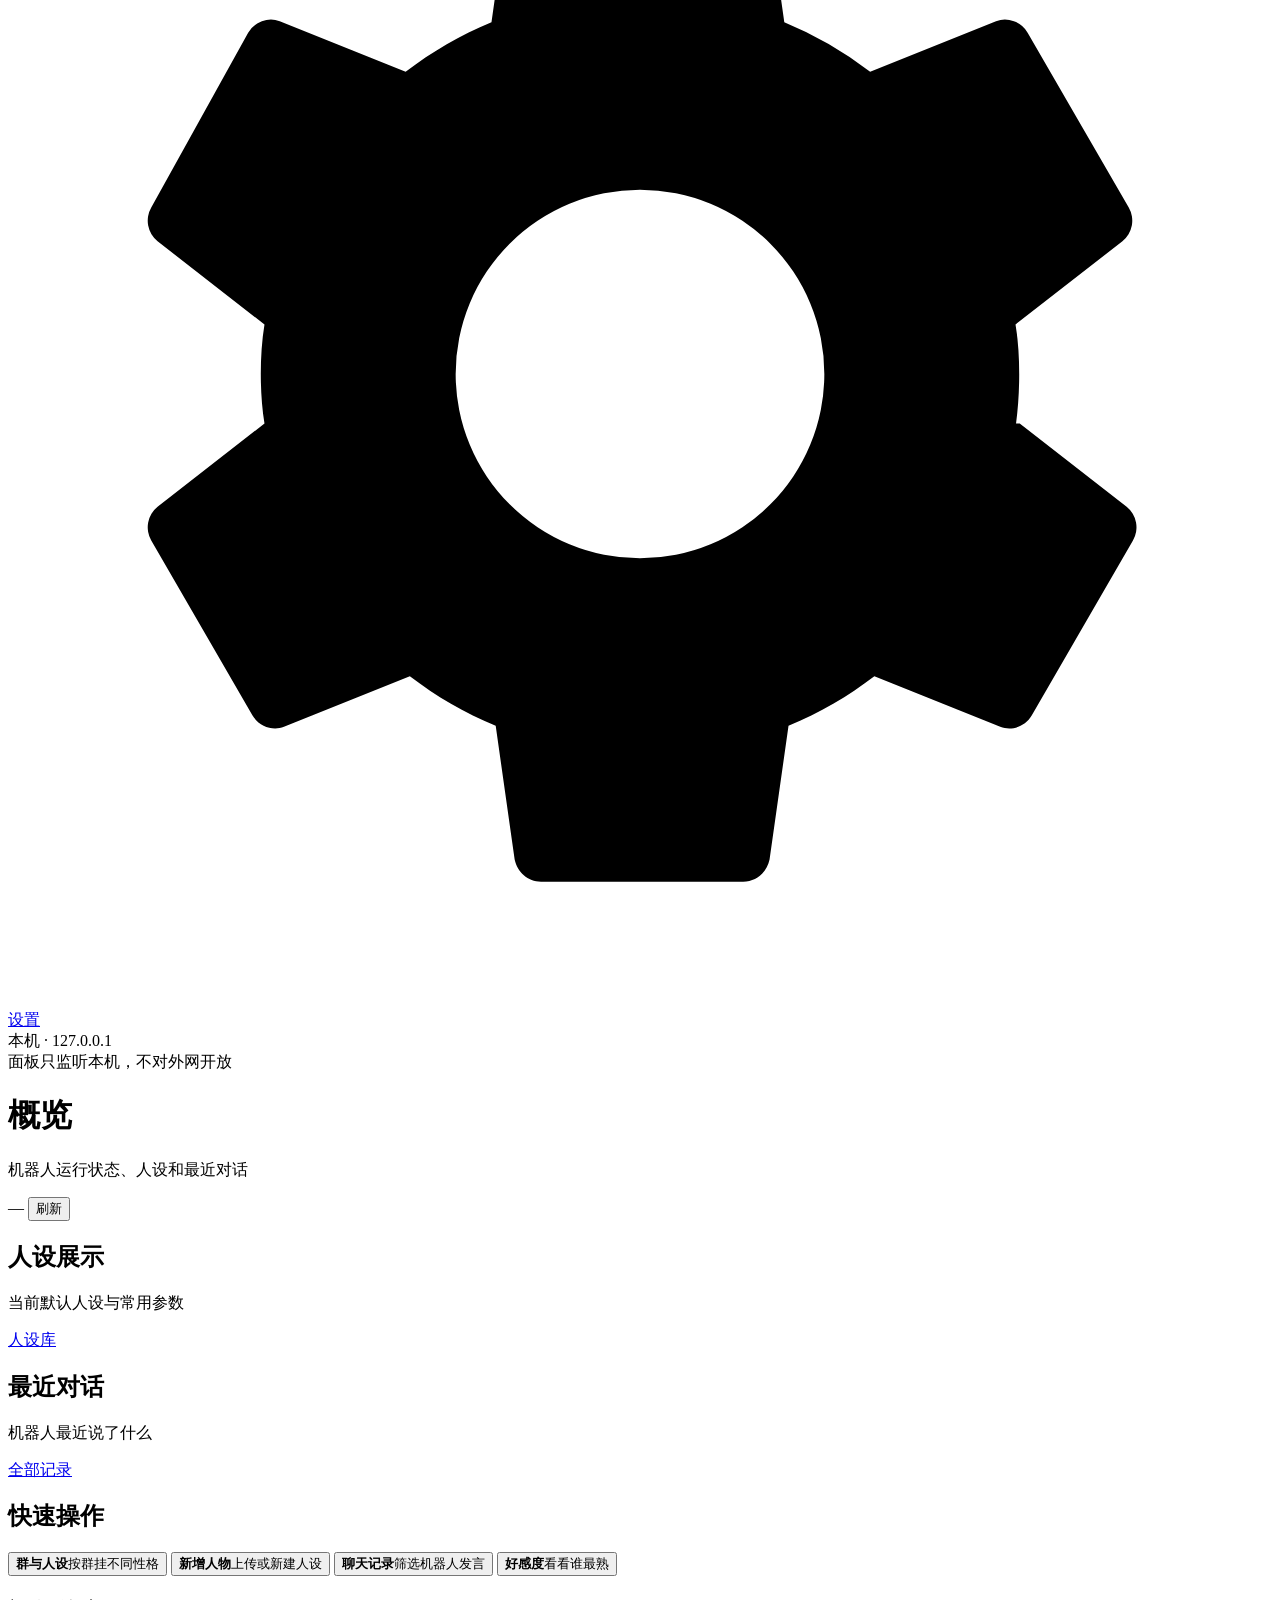
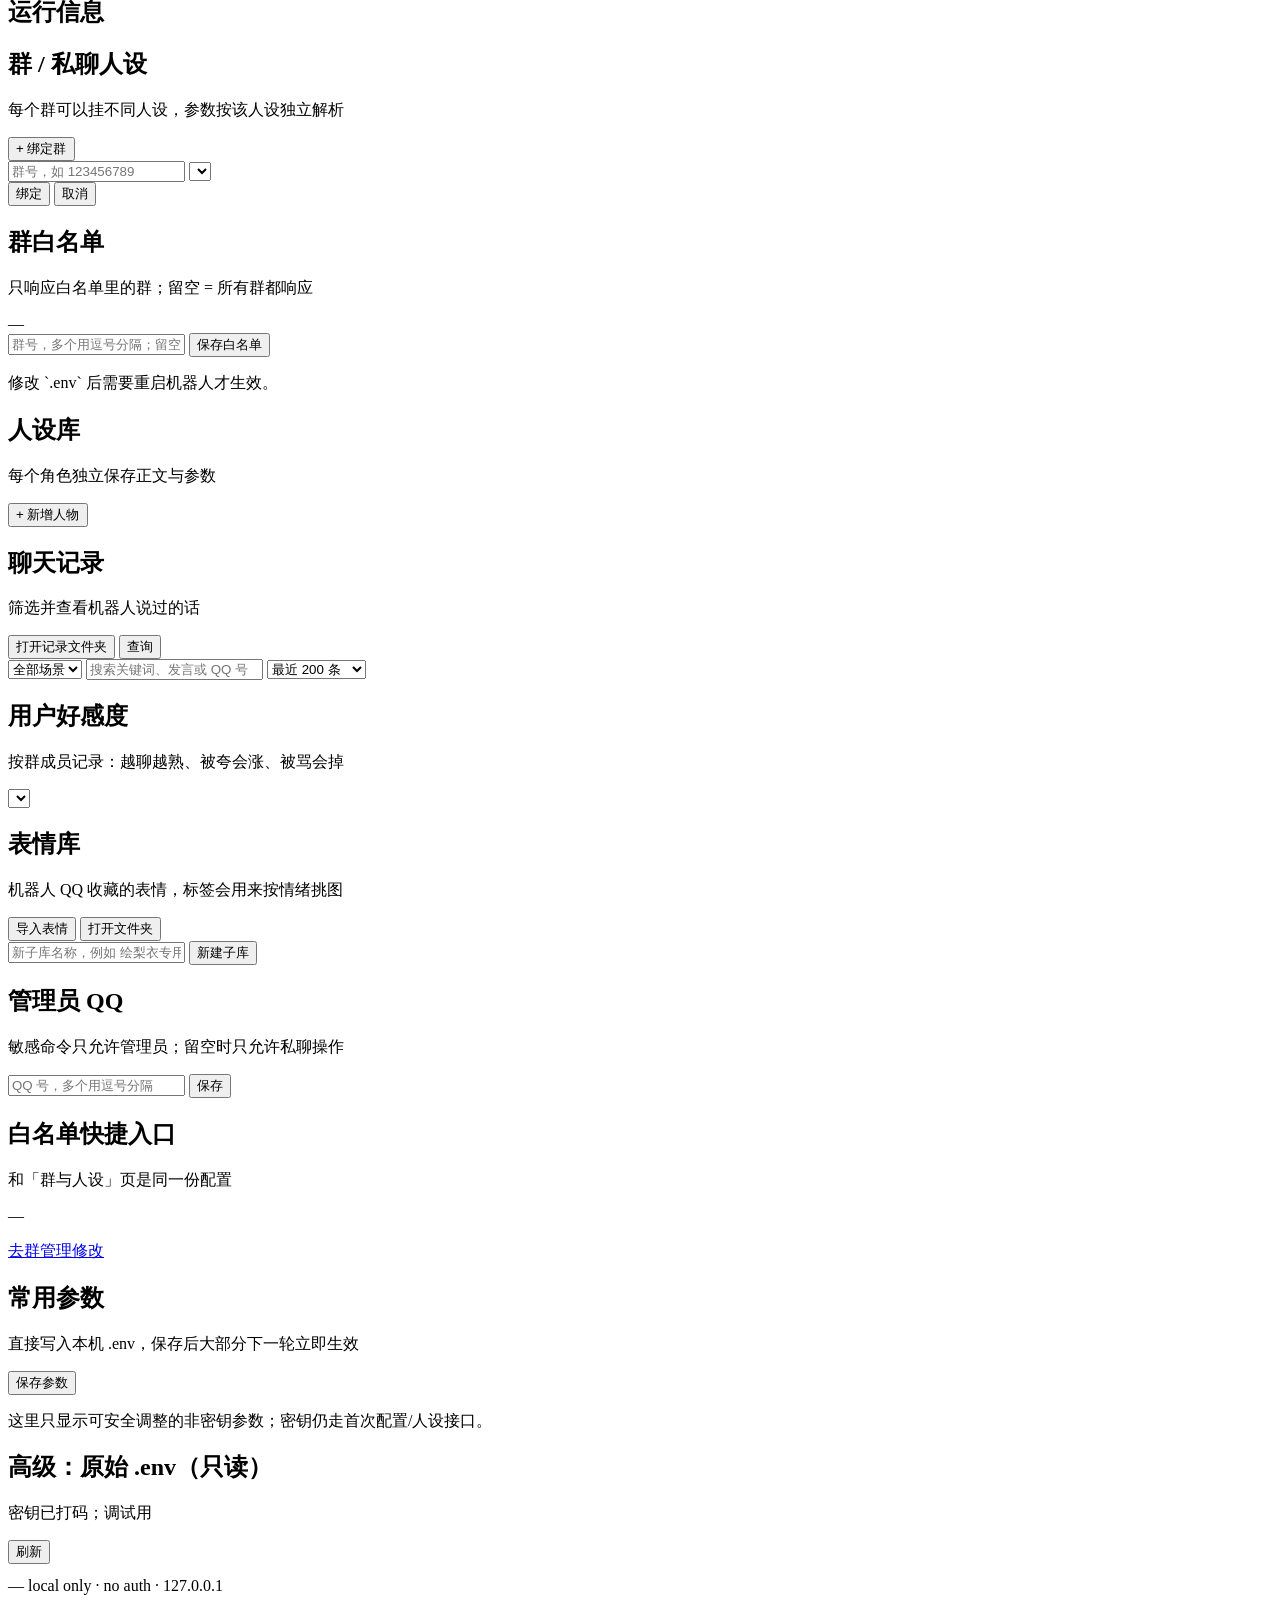
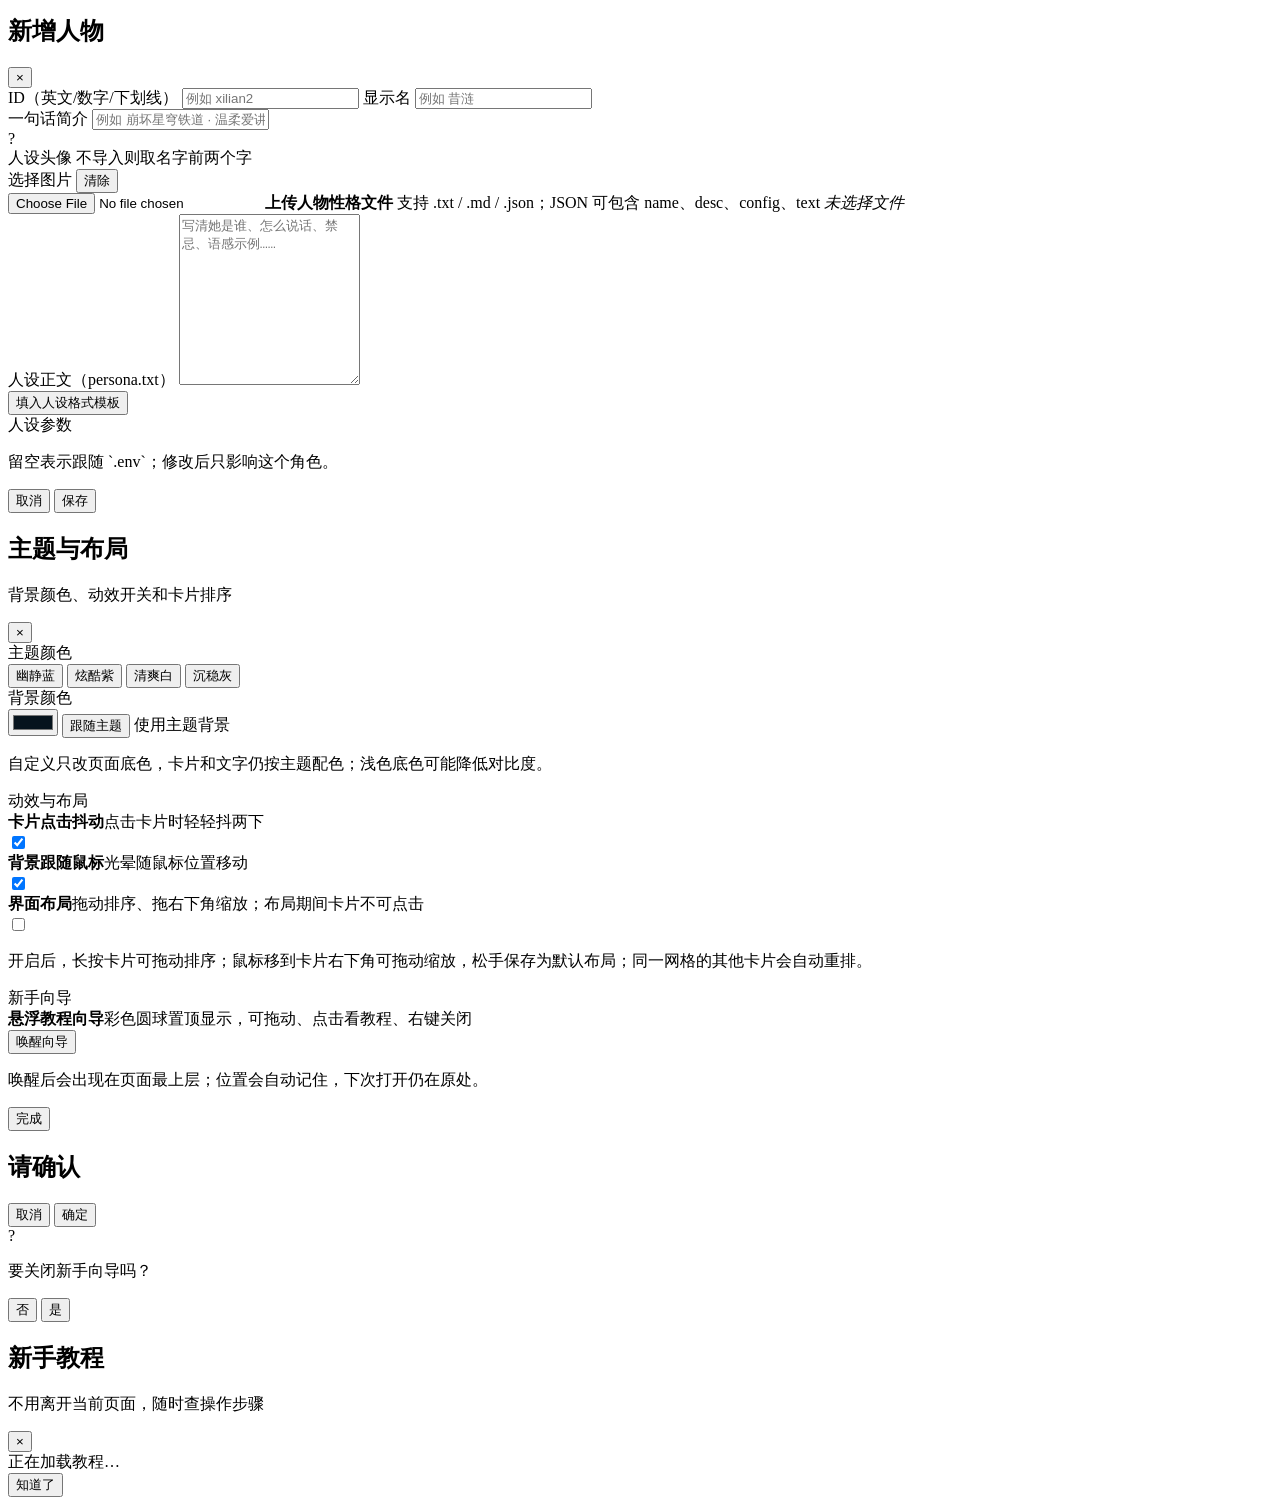
==== commit 69486555: "feat: QAI 1.1.0 persona models, one-click NapCat, floating guide" ====
--- a/webpanel_ui/index.html
+++ b/webpanel_ui/index.html
@@ -202,7 +202,7 @@
         <div class="sticker-sublib-box">
           <div id="stickerSublibList" class="sticker-sublib-list"></div>
           <div class="sticker-sublib-new">
-            <input id="stickerSublibName" maxlength="30" placeholder="新子库名称，例如 默认人设专用">
+            <input id="stickerSublibName" maxlength="30" placeholder="新子库名称，例如 绘梨衣专用">
             <button class="btn btn-ghost btn-sm" id="stickerSublibAdd" type="button">新建子库</button>
           </div>
         </div>
@@ -265,11 +265,11 @@
       <div class="form-grid">
         <label class="field">
           <span>ID（英文/数字/下划线）</span>
-          <input id="pId" placeholder="例如 persona_a2" autocomplete="off">
+          <input id="pId" placeholder="例如 xilian2" autocomplete="off">
         </label>
         <label class="field">
           <span>显示名</span>
-          <input id="pName" placeholder="例如 示例角色" autocomplete="off">
+          <input id="pName" placeholder="例如 昔涟" autocomplete="off">
         </label>
       </div>
       <label class="field">
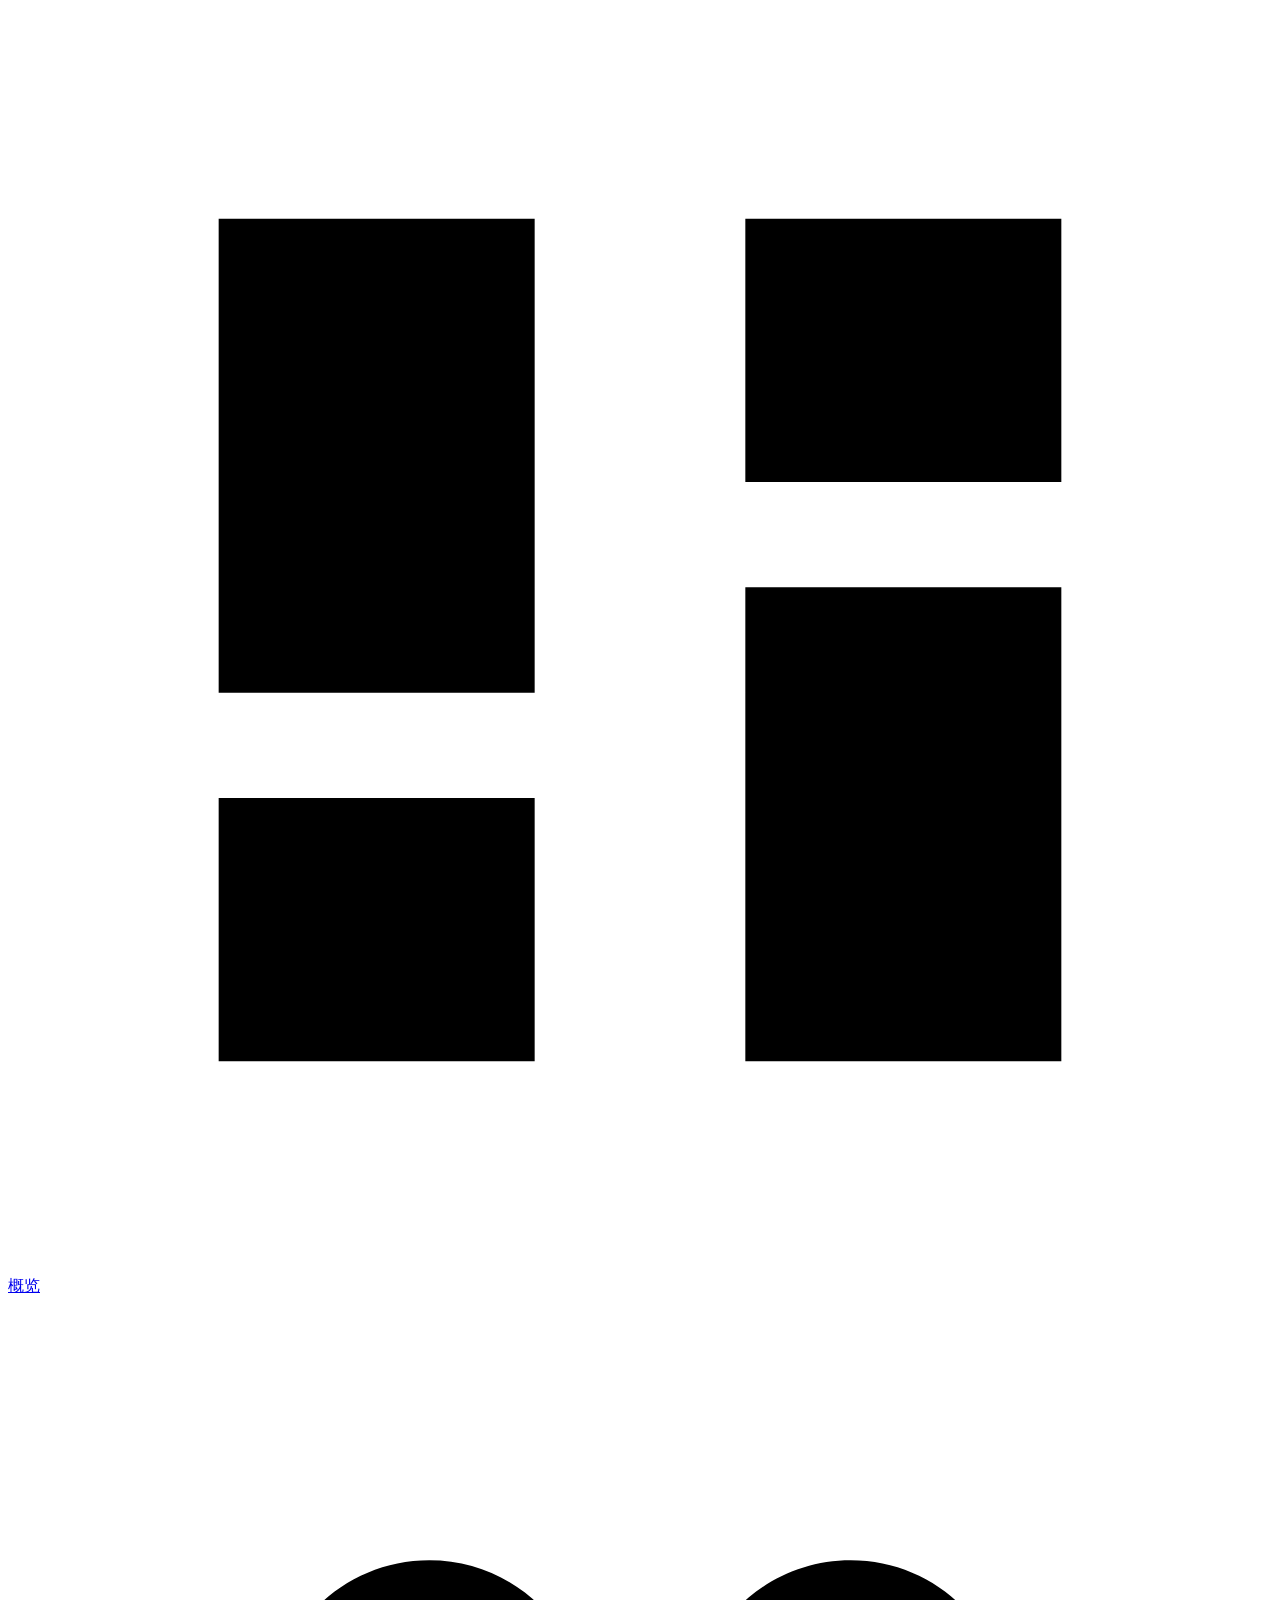
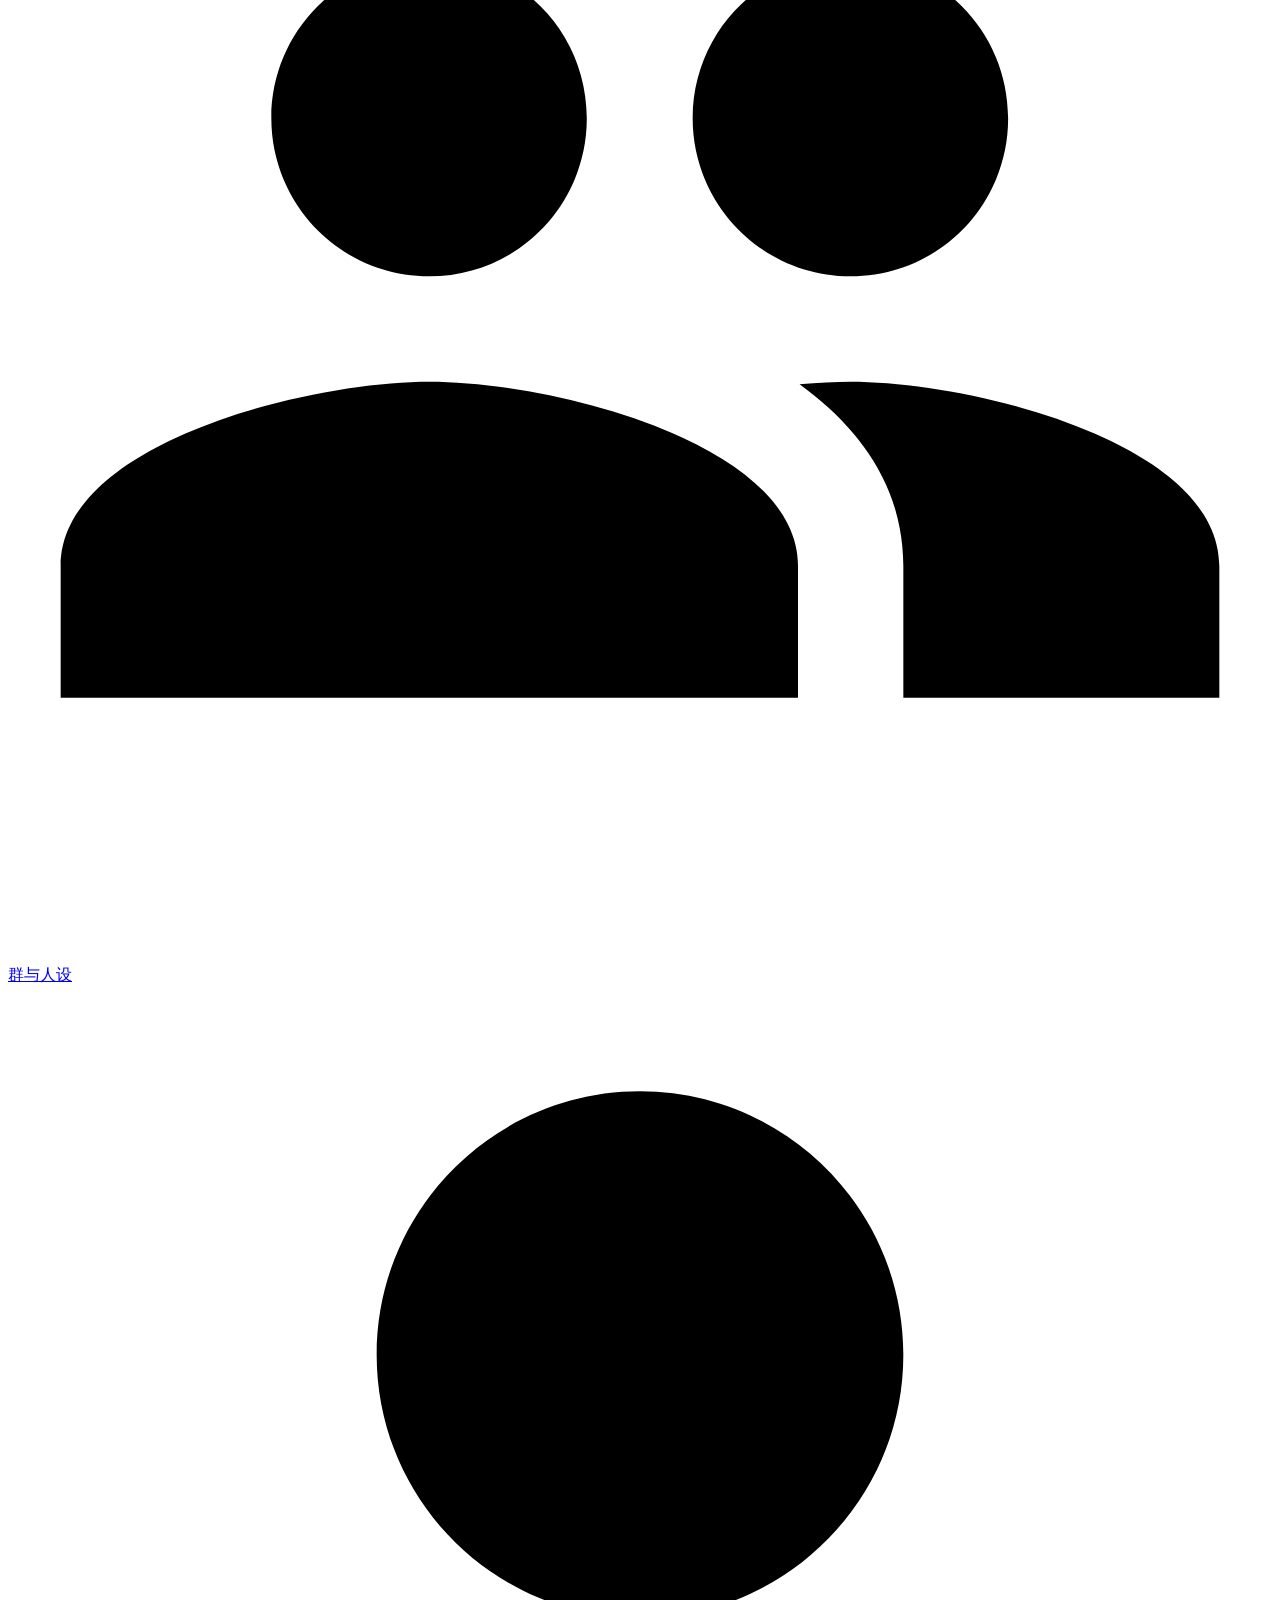
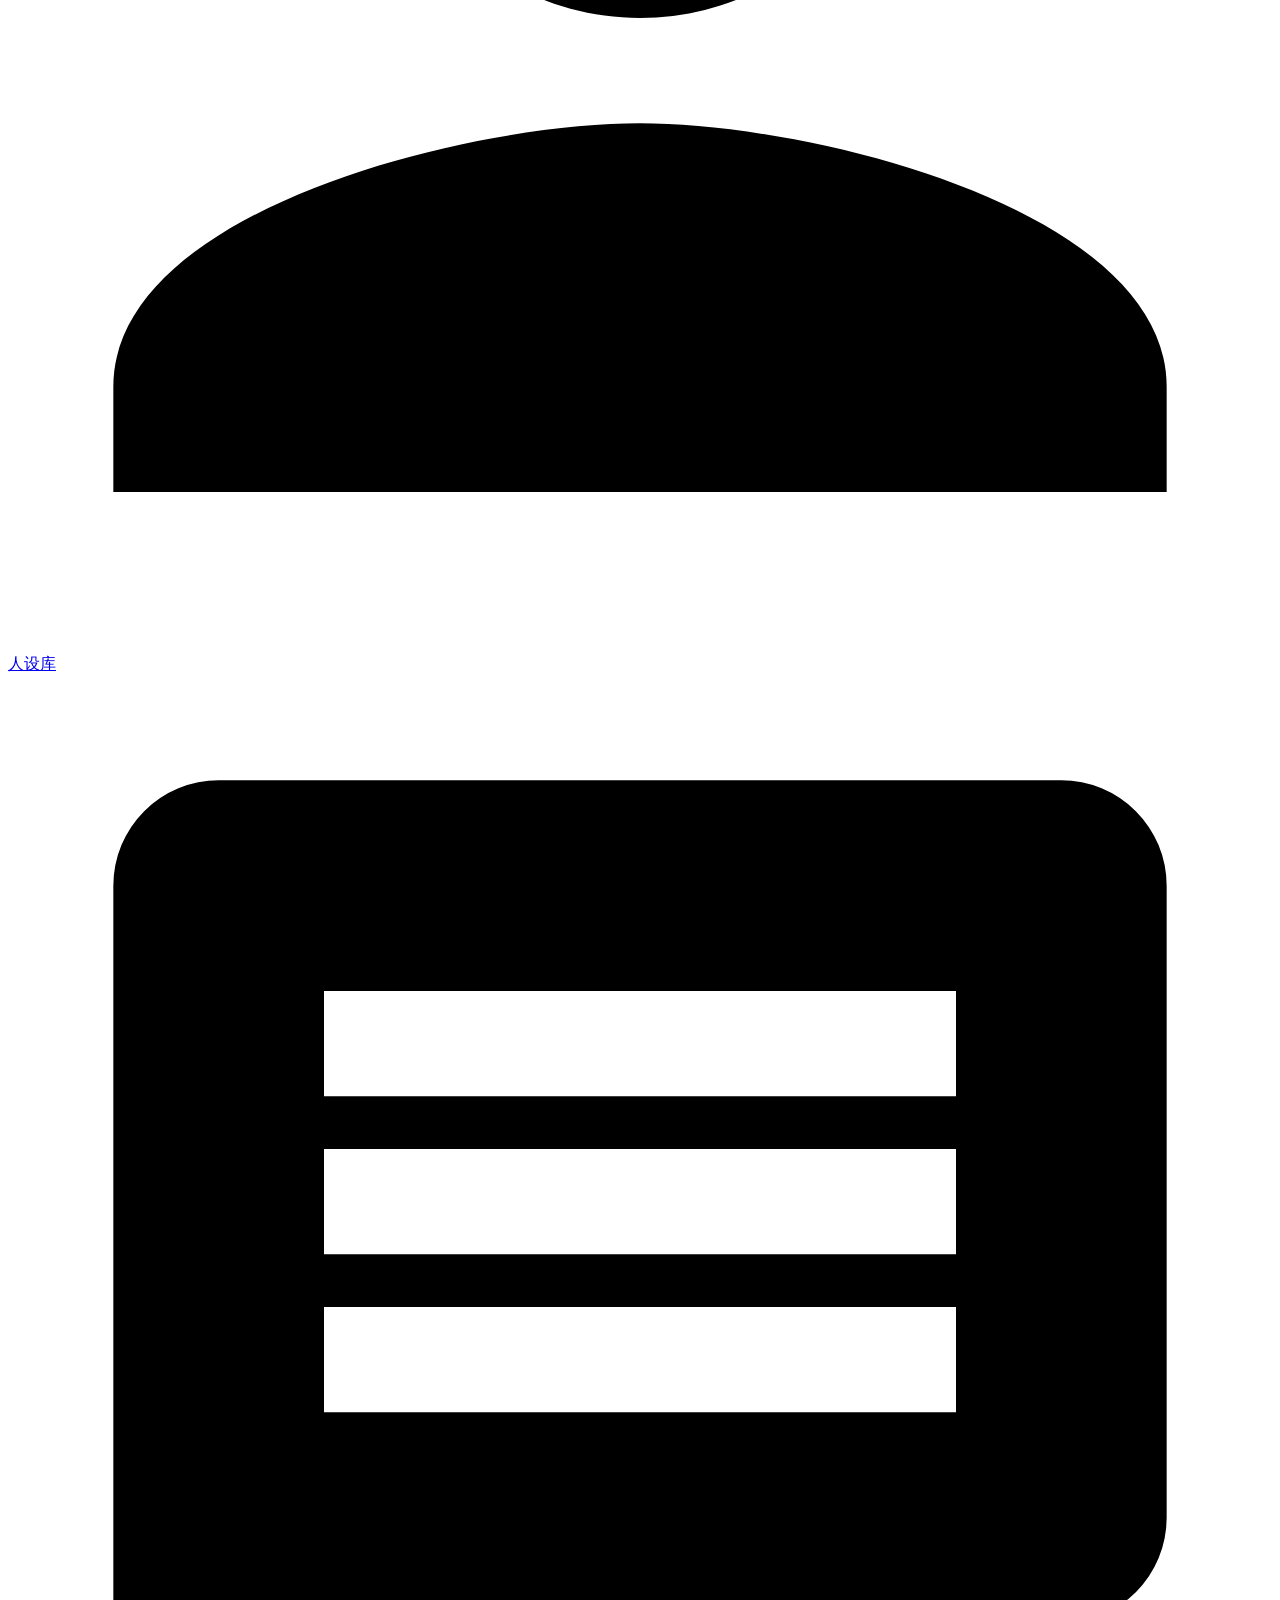
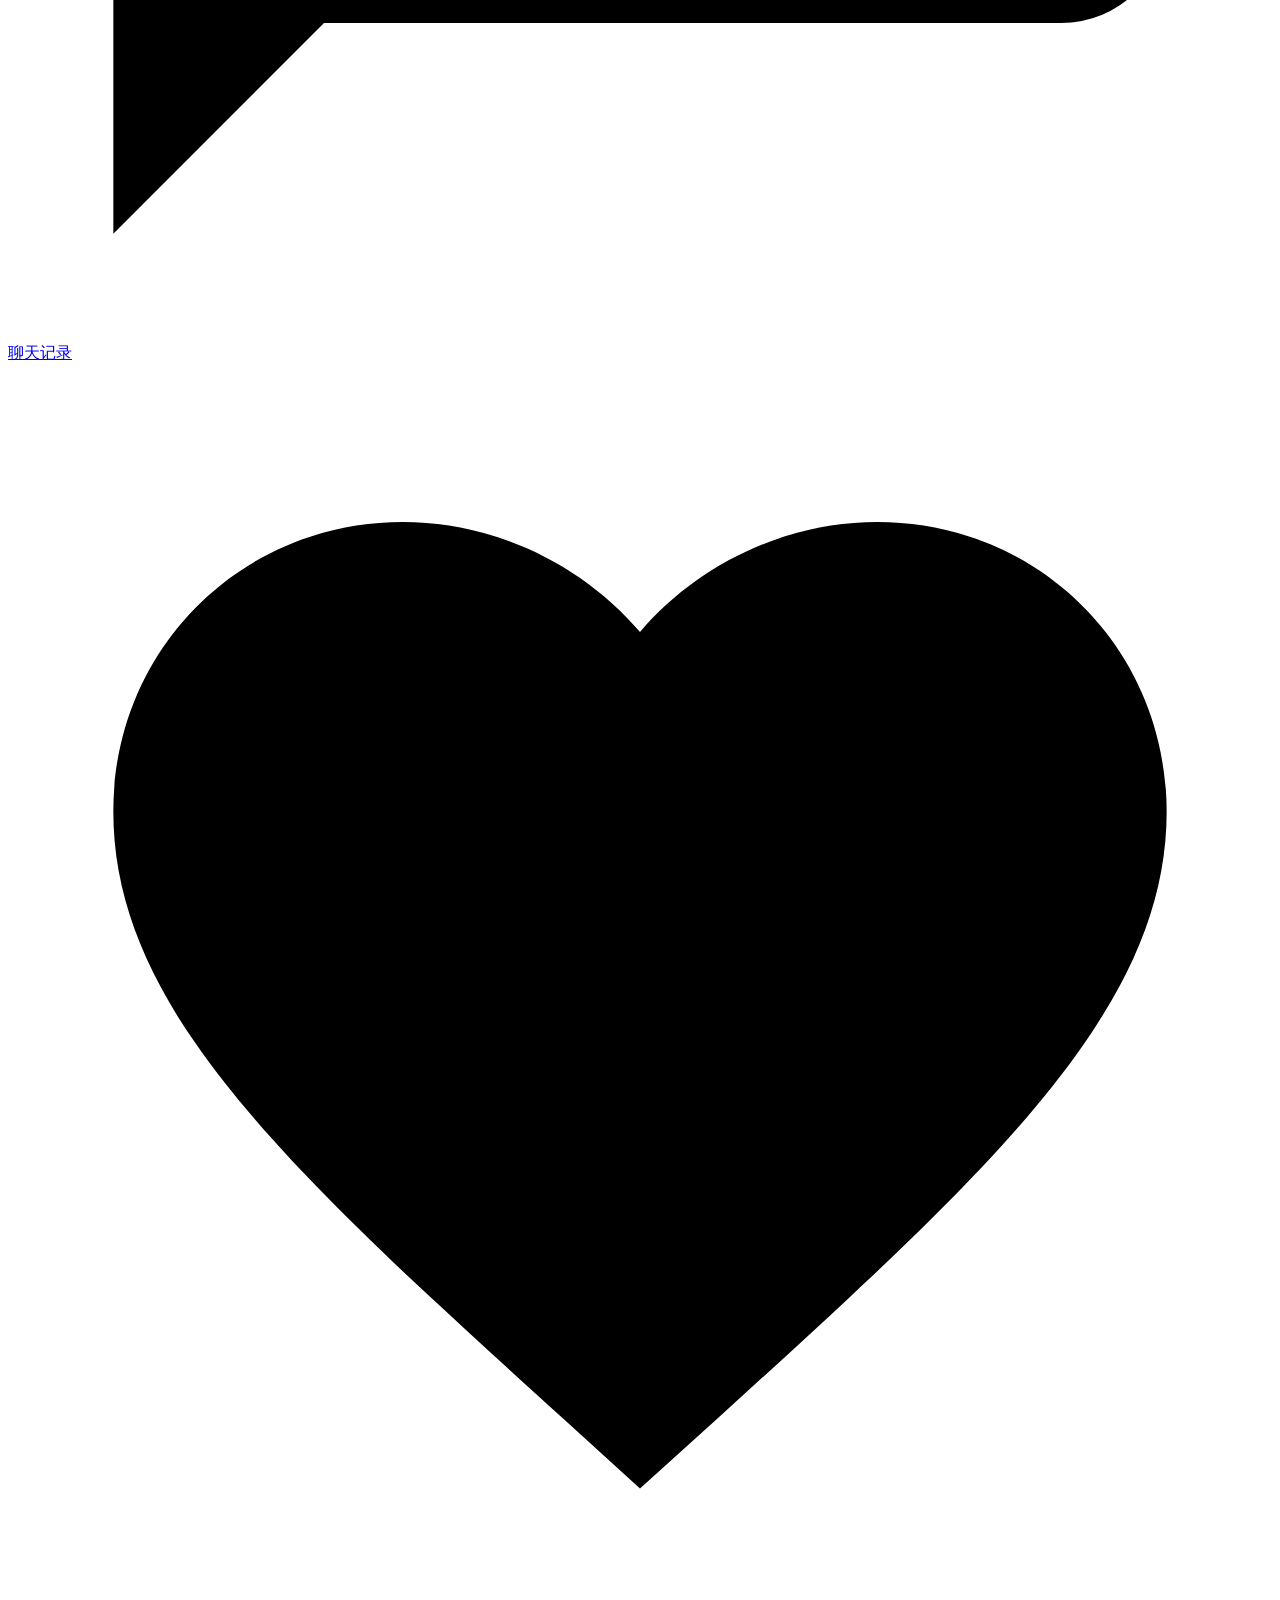
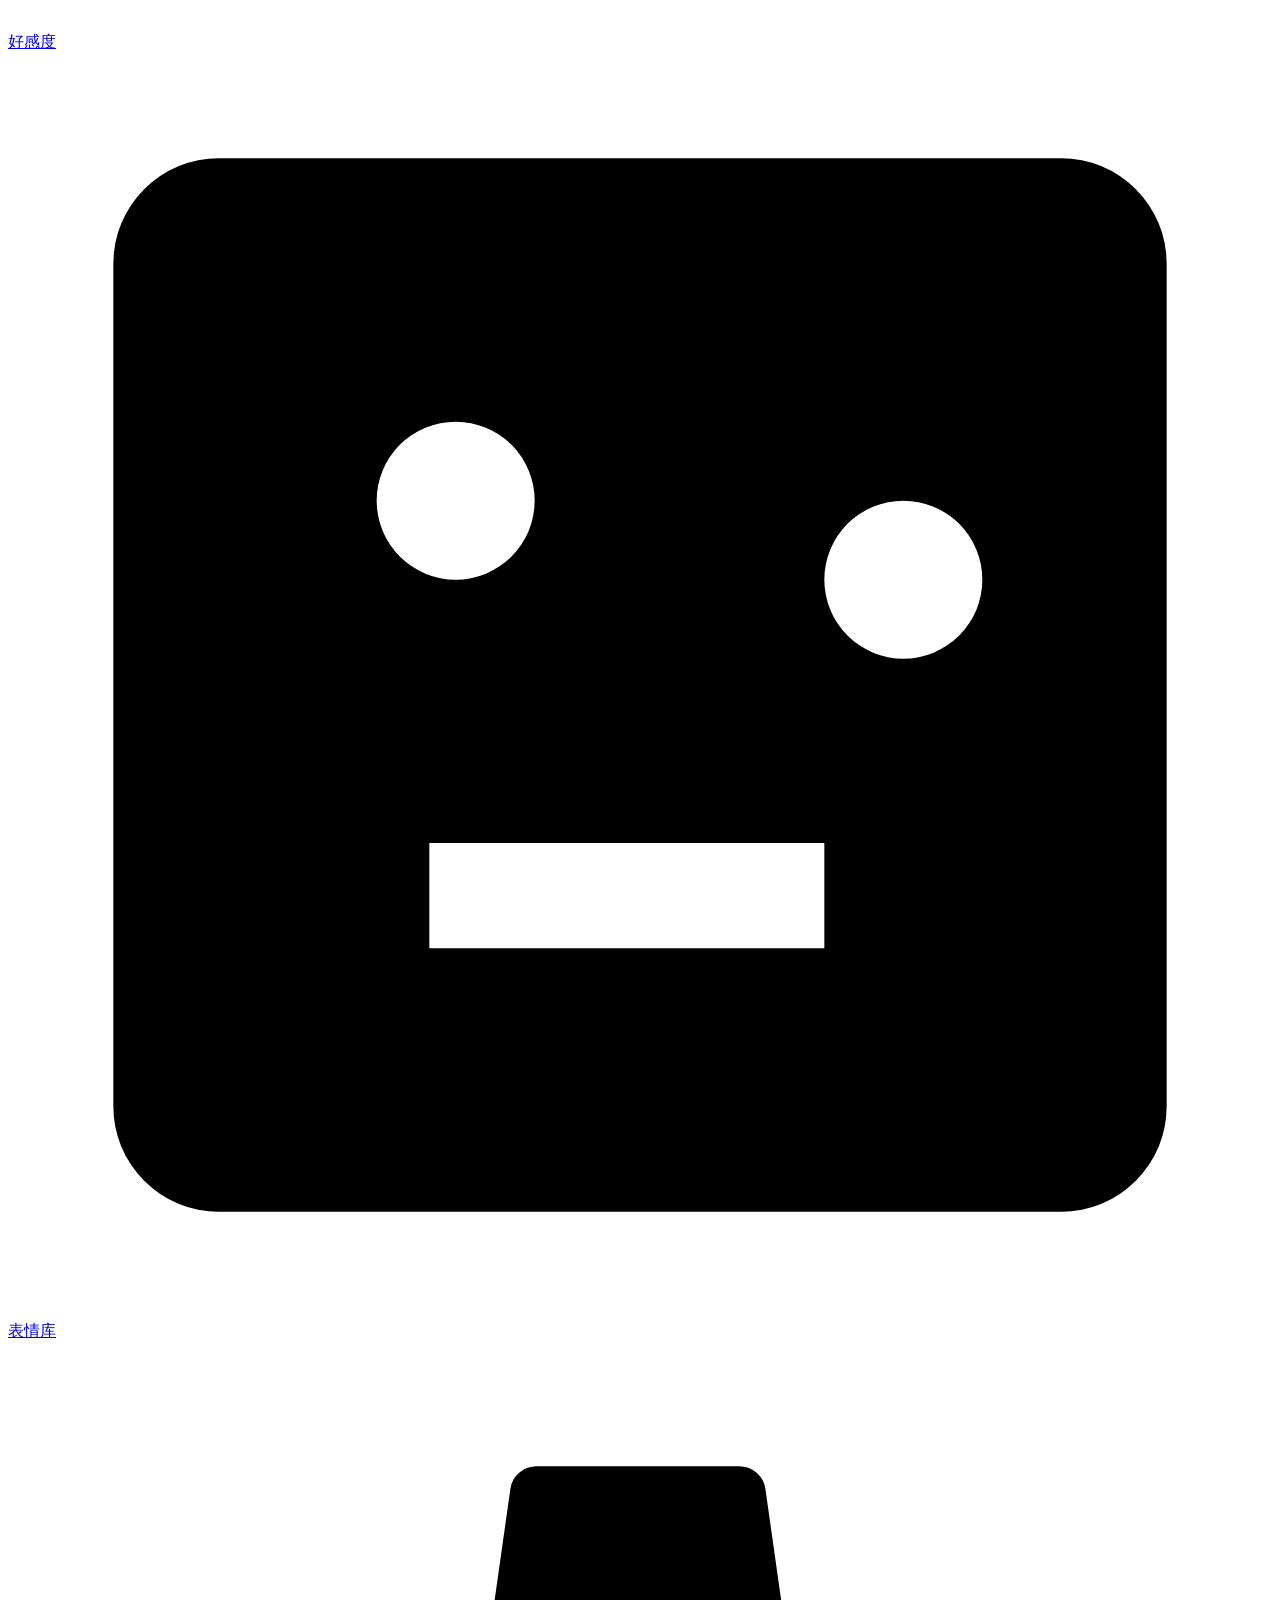
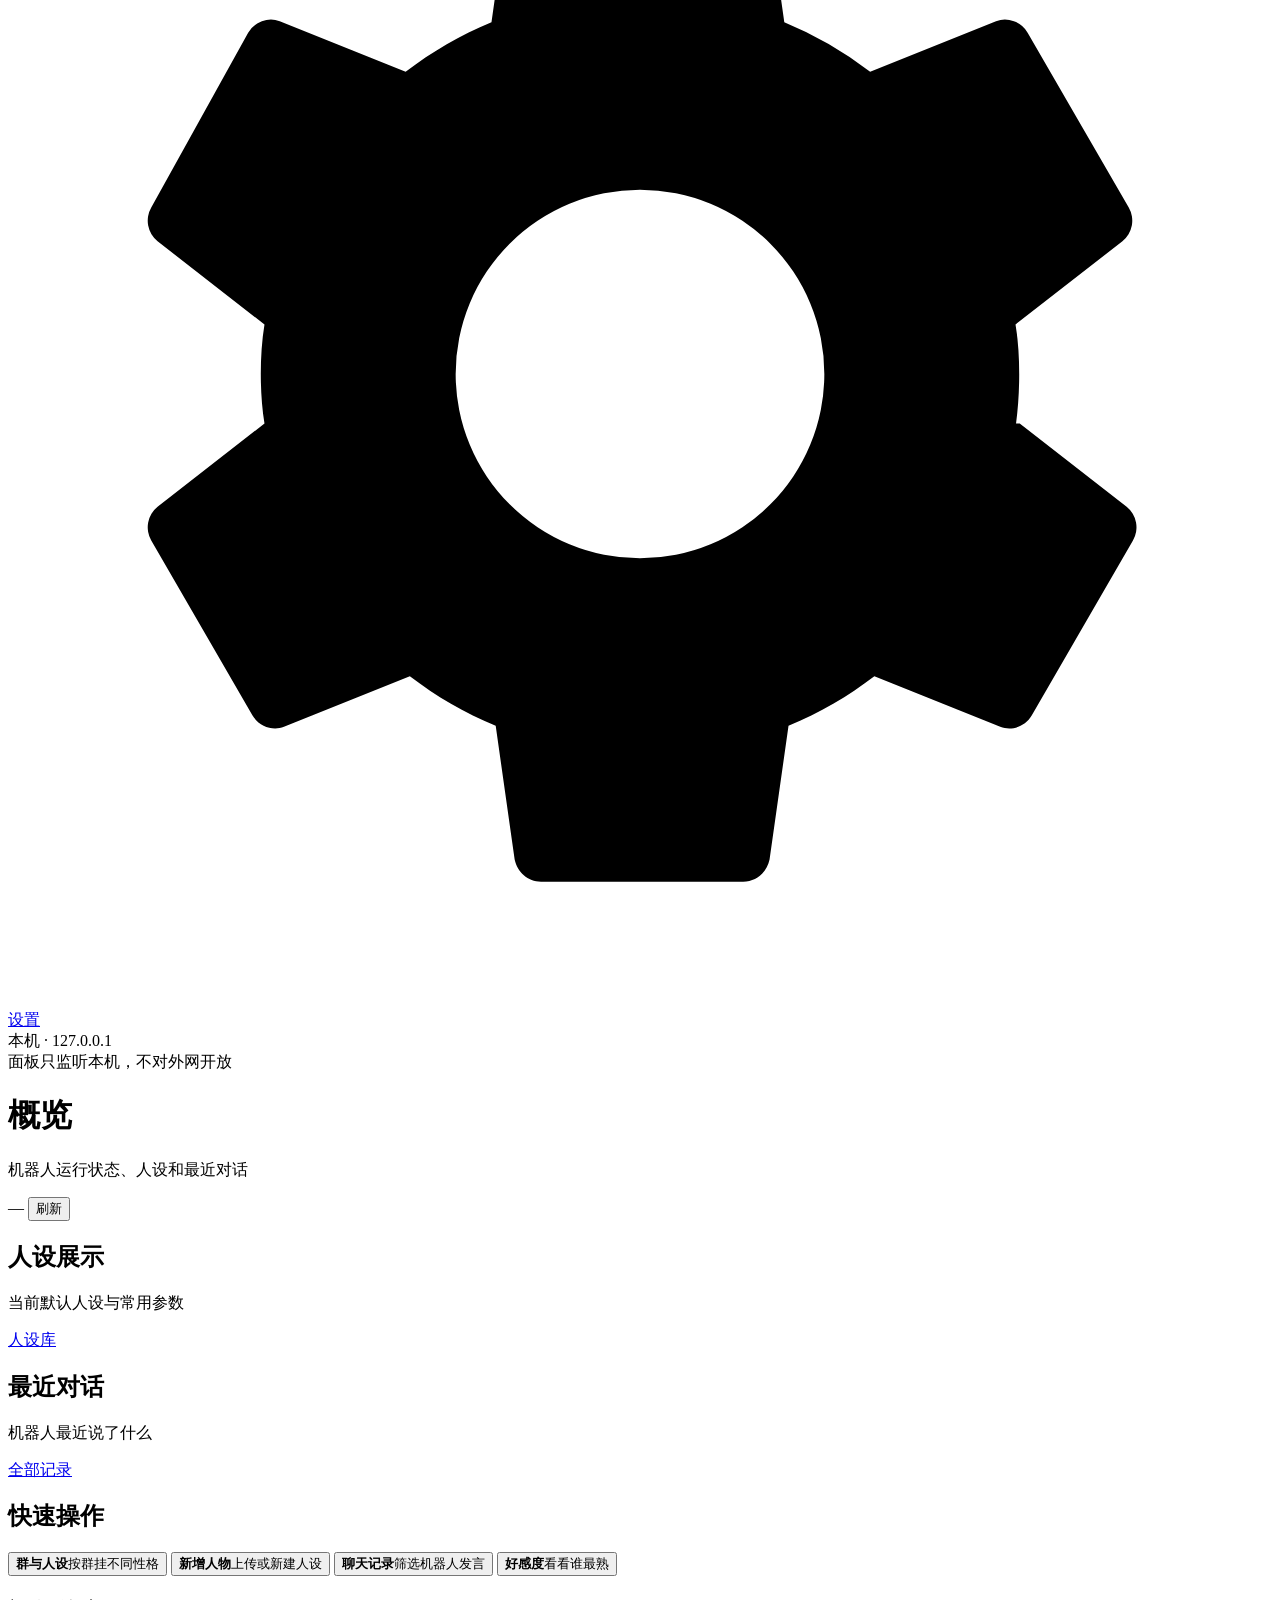
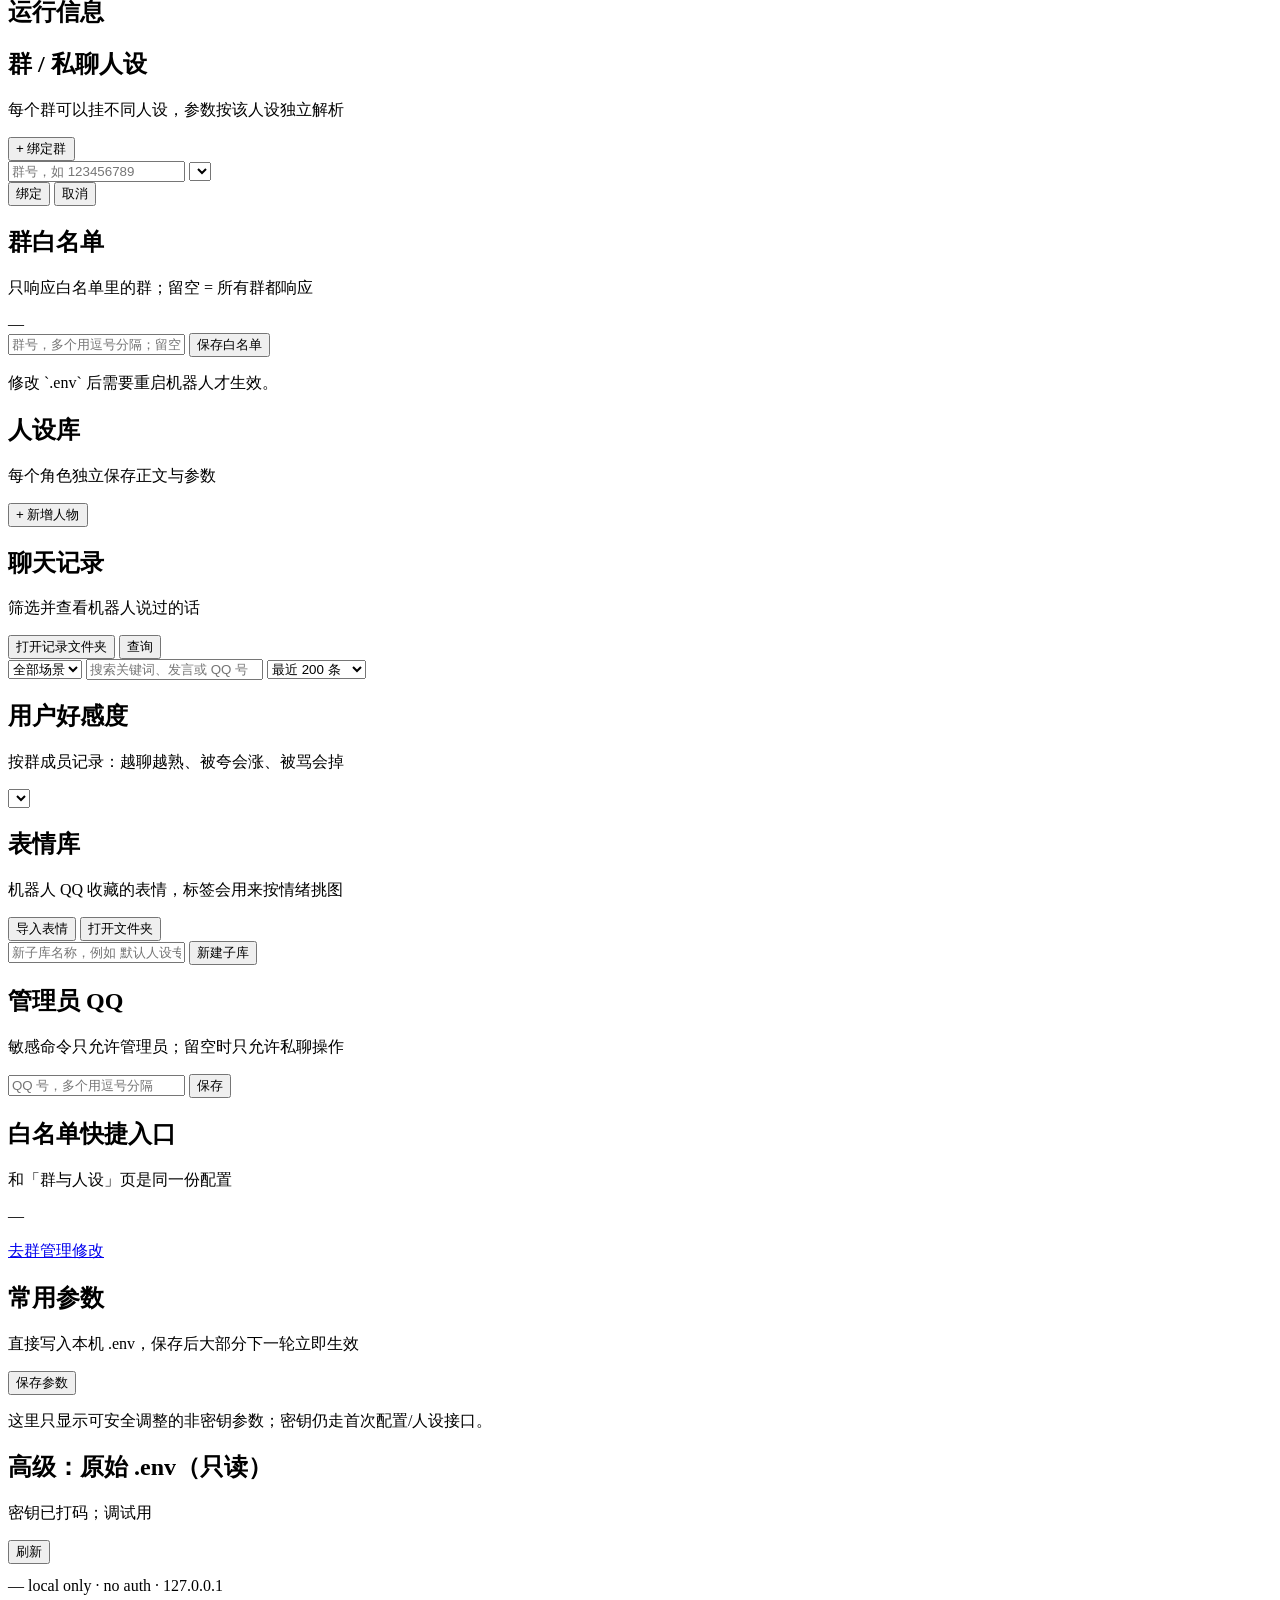
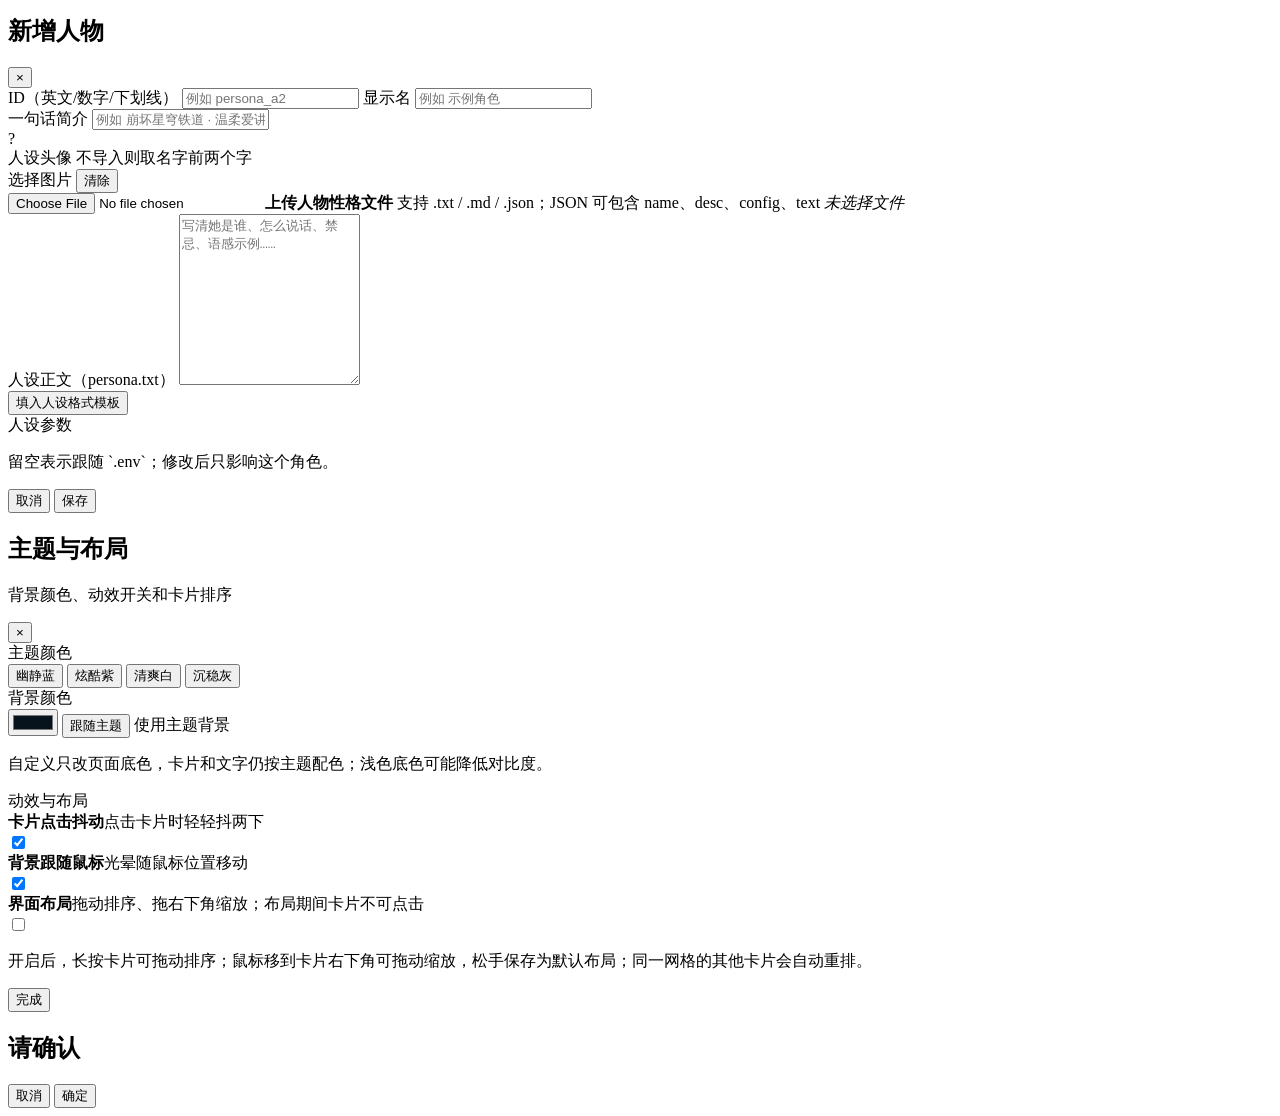
==== commit 78f0b1e2: "feat: QAI 1.2.0 - 在线更新、一键安装器、接口鉴权、托盘与体验修复 新增 - 在线更新：/api/update/check|apply|from-file，只替换程序文件，保留 dat" ====
--- a/webpanel_ui/index.html
+++ b/webpanel_ui/index.html
@@ -202,7 +202,7 @@
         <div class="sticker-sublib-box">
           <div id="stickerSublibList" class="sticker-sublib-list"></div>
           <div class="sticker-sublib-new">
-            <input id="stickerSublibName" maxlength="30" placeholder="新子库名称，例如 绘梨衣专用">
+            <input id="stickerSublibName" maxlength="30" placeholder="新子库名称，例如 默认人设专用">
             <button class="btn btn-ghost btn-sm" id="stickerSublibAdd" type="button">新建子库</button>
           </div>
         </div>
@@ -265,11 +265,11 @@
       <div class="form-grid">
         <label class="field">
           <span>ID（英文/数字/下划线）</span>
-          <input id="pId" placeholder="例如 xilian2" autocomplete="off">
+          <input id="pId" placeholder="例如 persona_a2" autocomplete="off">
         </label>
         <label class="field">
           <span>显示名</span>
-          <input id="pName" placeholder="例如 昔涟" autocomplete="off">
+          <input id="pName" placeholder="例如 示例角色" autocomplete="off">
         </label>
       </div>
       <label class="field">
@@ -358,14 +358,6 @@
         </div>
         <p class="hint">开启后，长按卡片可拖动排序；鼠标移到卡片右下角可拖动缩放，松手保存为默认布局；同一网格的其他卡片会自动重排。</p>
       </div>
-      <div class="setting-group">
-        <div class="setting-title">新手向导</div>
-        <div class="switch-row">
-          <div><b>悬浮教程向导</b><span>彩色圆球置顶显示，可拖动、点击看教程、右键关闭</span></div>
-          <button class="btn btn-ghost btn-sm" id="wakeGuide" type="button">唤醒向导</button>
-        </div>
-        <p class="hint">唤醒后会出现在页面最上层；位置会自动记住，下次打开仍在原处。</p>
-      </div>
       <div class="modal-actions">
         <button class="btn btn-primary" id="appearanceDone" type="button">完成</button>
       </div>
@@ -386,35 +378,8 @@
   </div>
 </div>
 
-<div id="guideOrb" class="guide-orb hidden" role="button" tabindex="0" aria-label="打开新手教程，拖动可移动，右键可关闭" title="拖动移动 · 点击看教程 · 右键关闭">
-  <span class="guide-orb-halo" aria-hidden="true"></span>
-  <span class="guide-orb-mark" aria-hidden="true">?</span>
-</div>
-<div id="guideMenu" class="guide-menu hidden" role="dialog" aria-label="关闭新手向导">
-  <p>要关闭新手向导吗？</p>
-  <div class="guide-menu-actions">
-    <button class="btn btn-ghost btn-sm" id="guideNo" type="button">否</button>
-    <button class="btn btn-primary btn-sm" id="guideYes" type="button">是</button>
-  </div>
-</div>
-
-<div class="modal-backdrop hidden" id="guideTutorialModal">
-  <div class="modal guide-tutorial-modal" role="dialog" aria-modal="true" aria-labelledby="guideTutorialTitle">
-    <div class="modal-head">
-      <div>
-        <h2 id="guideTutorialTitle">新手教程</h2>
-        <p class="muted">不用离开当前页面，随时查操作步骤</p>
-      </div>
-      <button class="icon-btn" id="guideTutorialClose" type="button" aria-label="关闭">×</button>
-    </div>
-    <div class="modal-body guide-tutorial-body" id="guideTutorialBody">
-      <div class="empty-state">正在加载教程…</div>
-    </div>
-    <div class="modal-foot">
-      <button class="btn btn-primary" id="guideTutorialDone" type="button">知道了</button>
-    </div>
-  </div>
-</div>
+<!-- 悬浮新手向导已统一由启动器外壳（launcher_ui）提供，这里不再重复一份，
+     否则改向导要改两处、两边行为会不一致。 -->
 
 <div id="toast" class="toast" aria-live="polite"></div>
 <script src="/theme.js"></script>
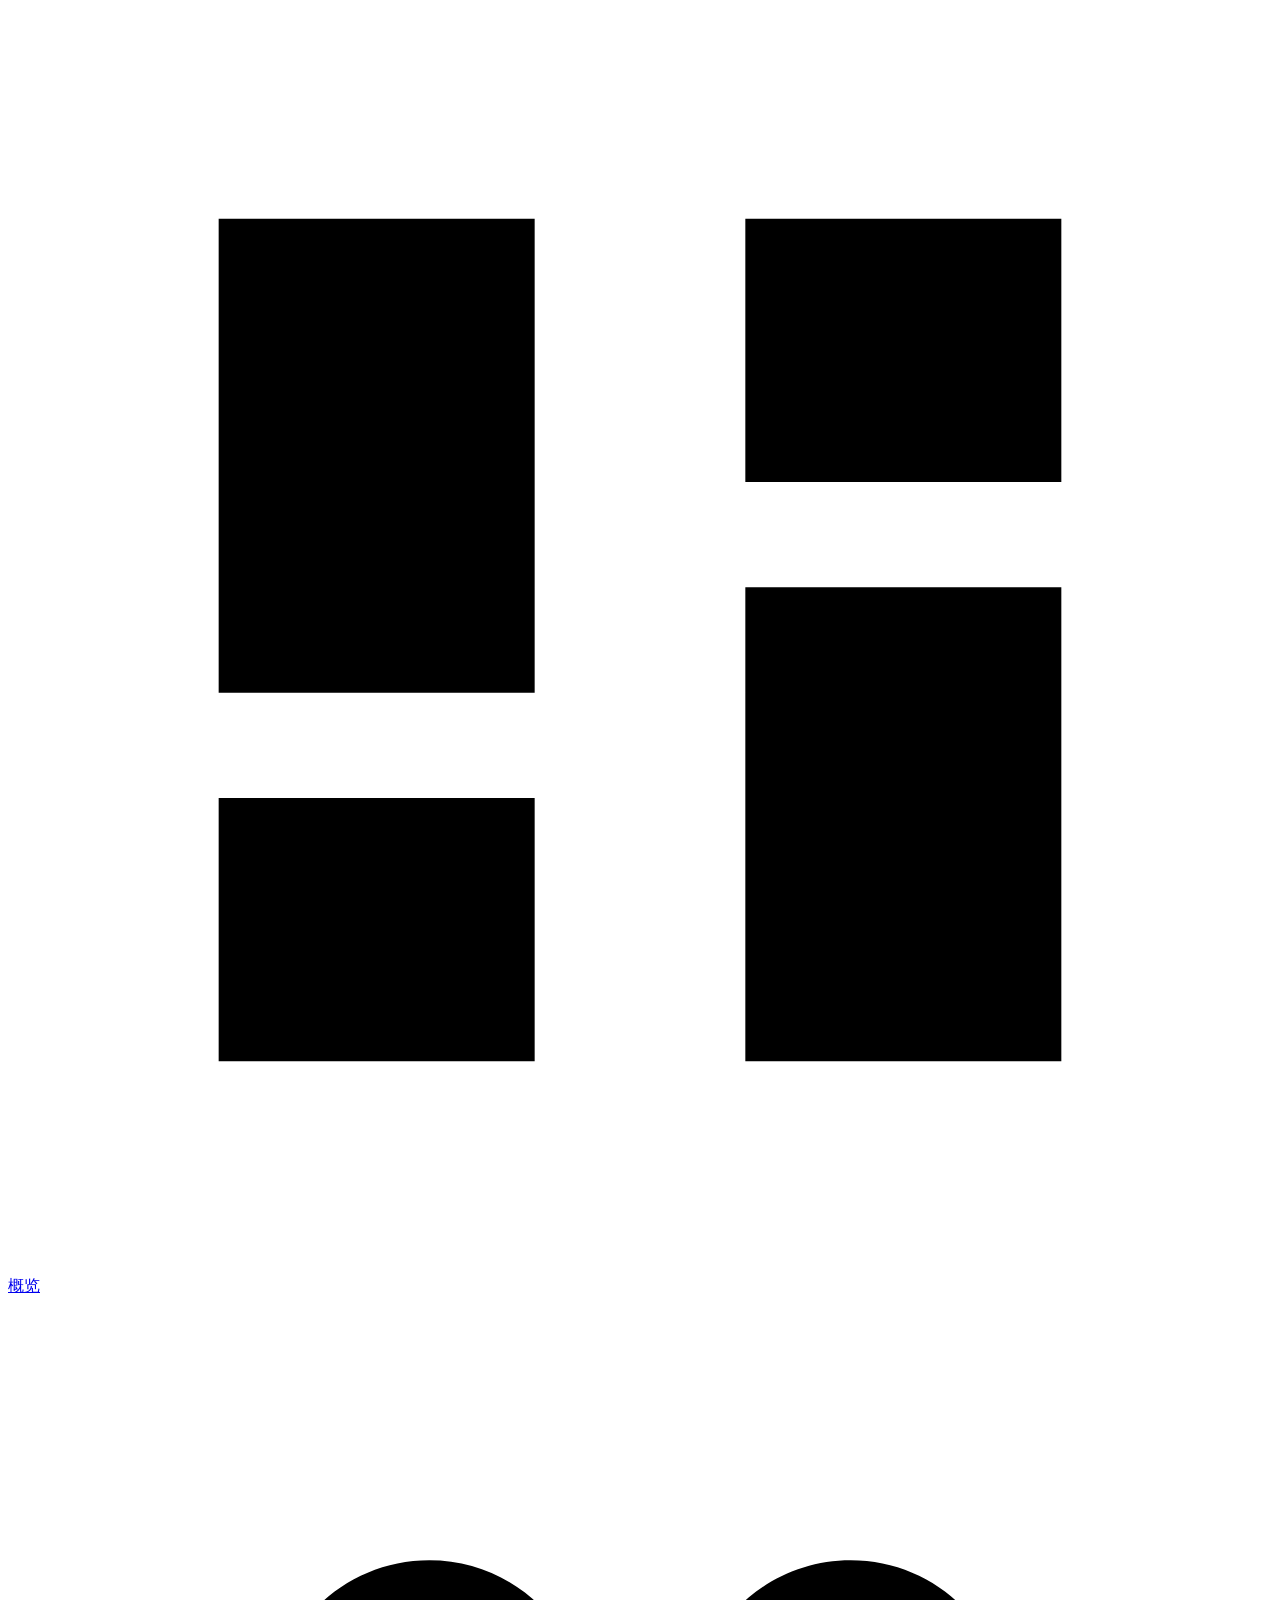
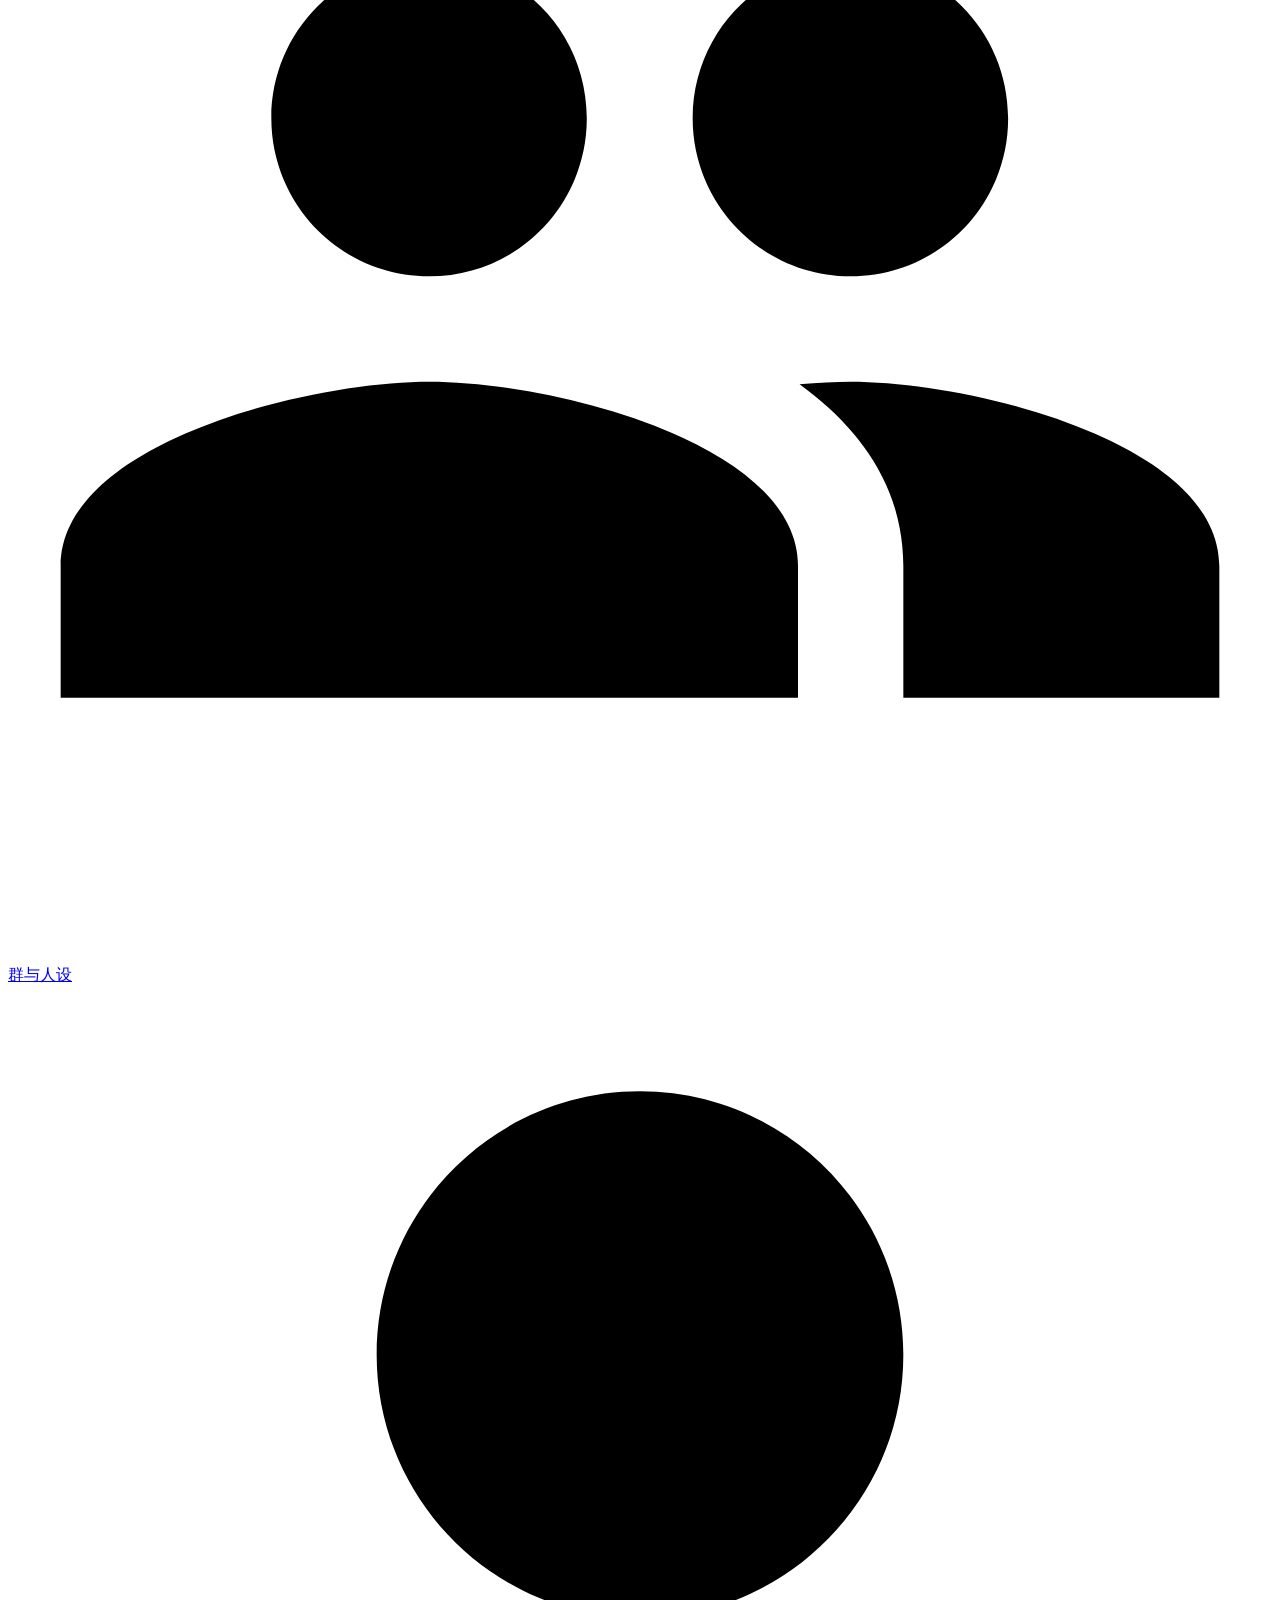
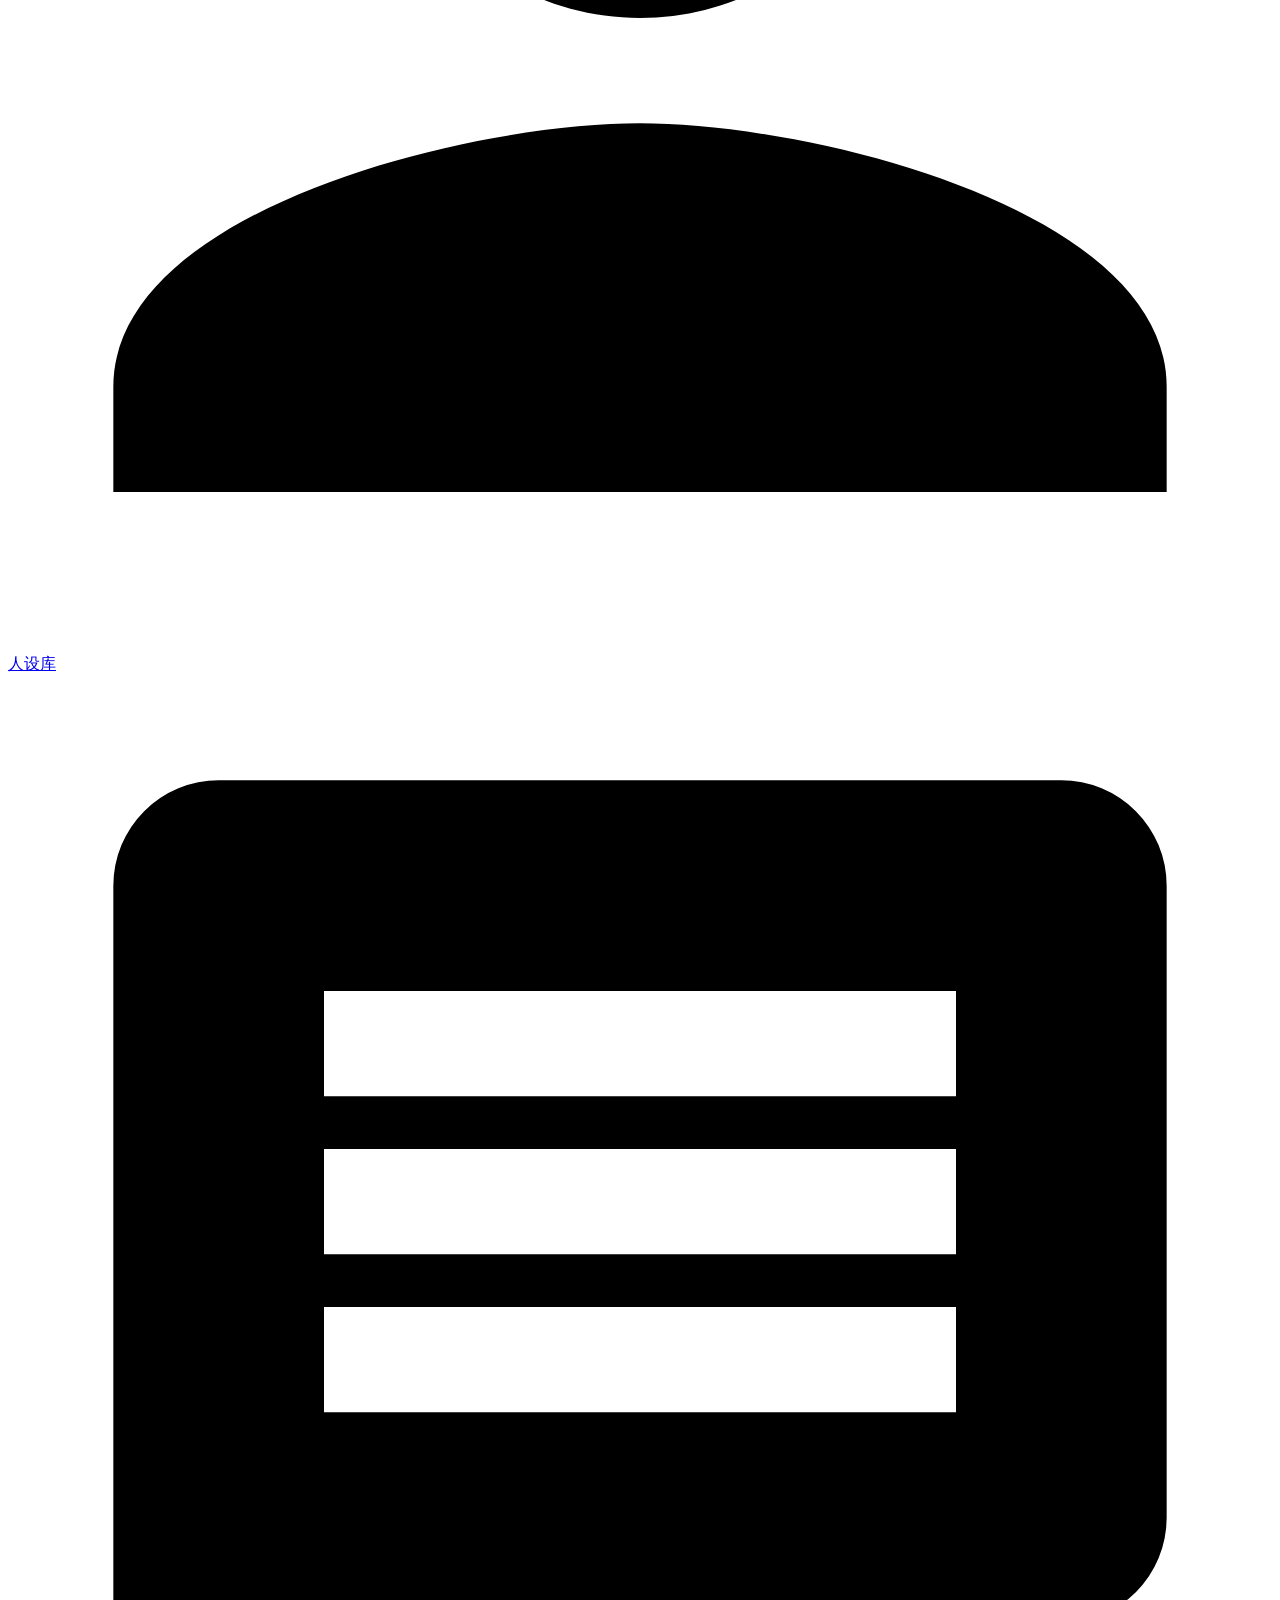
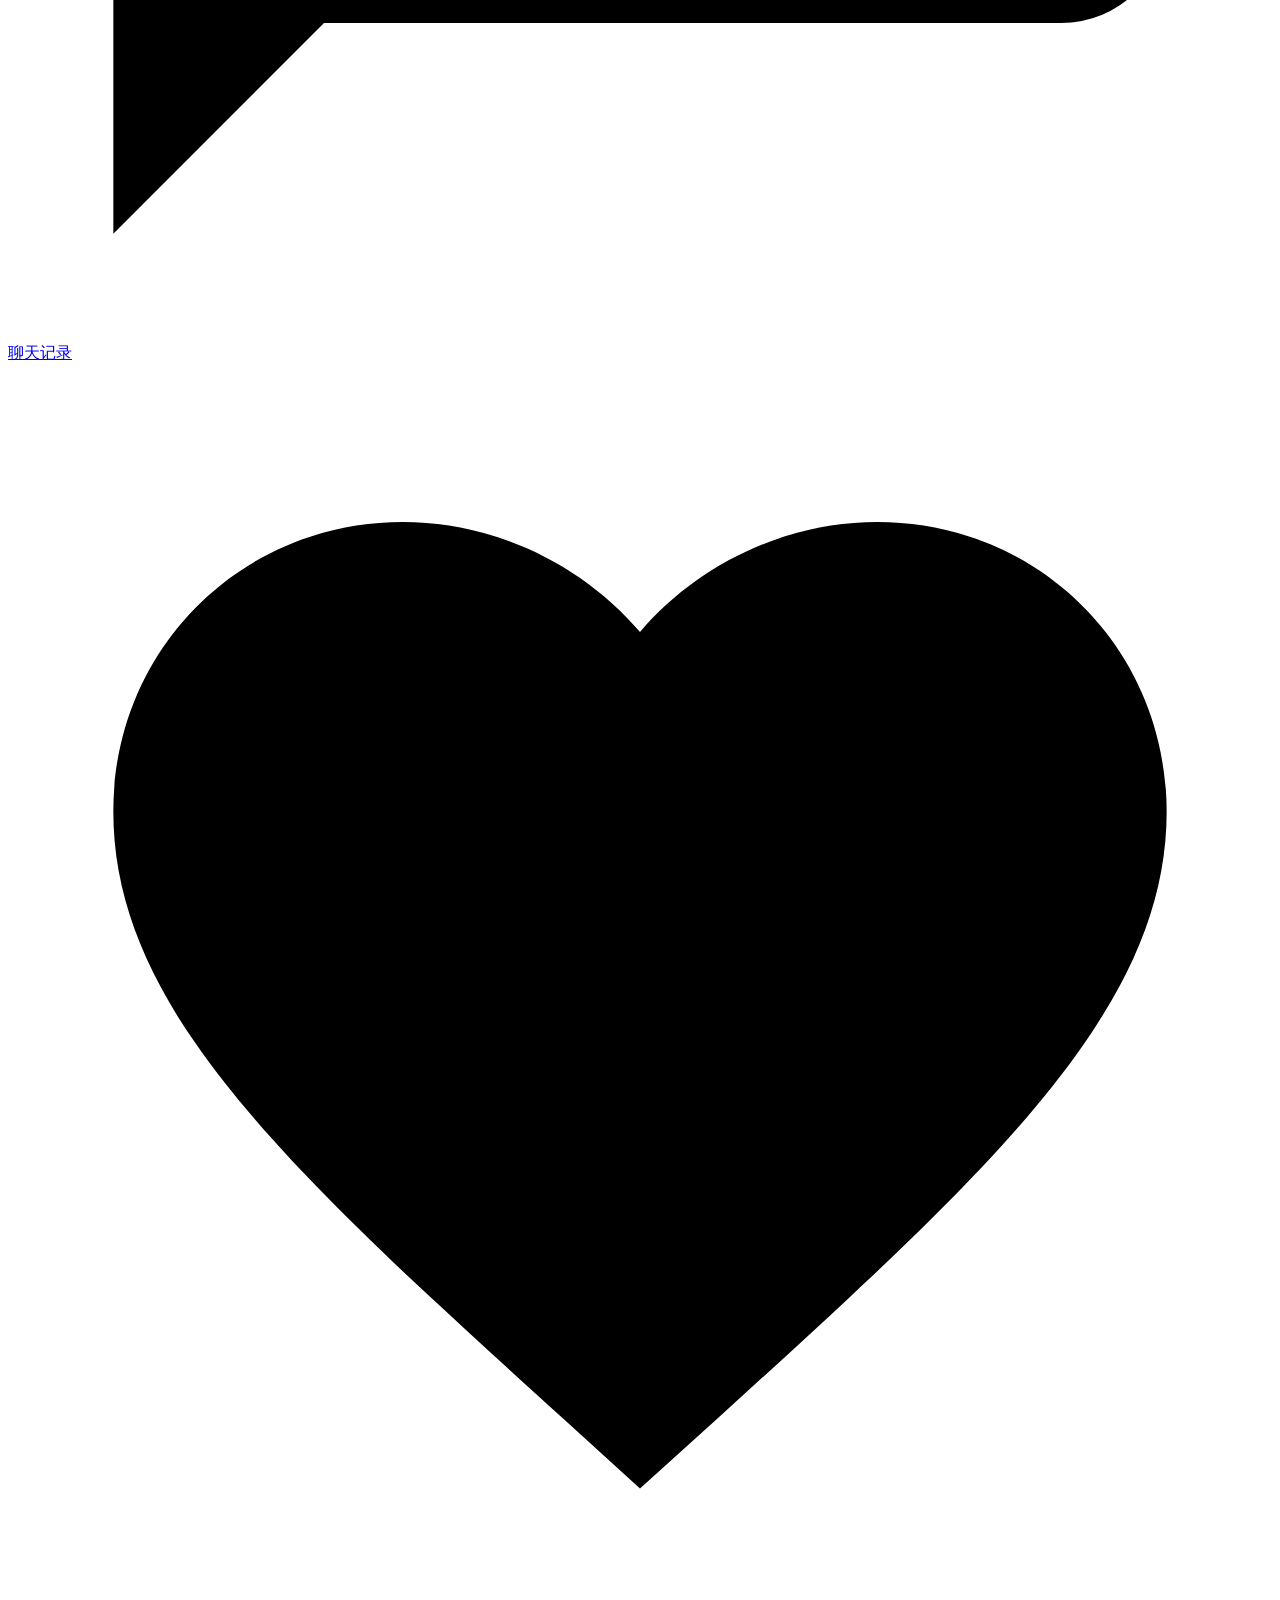
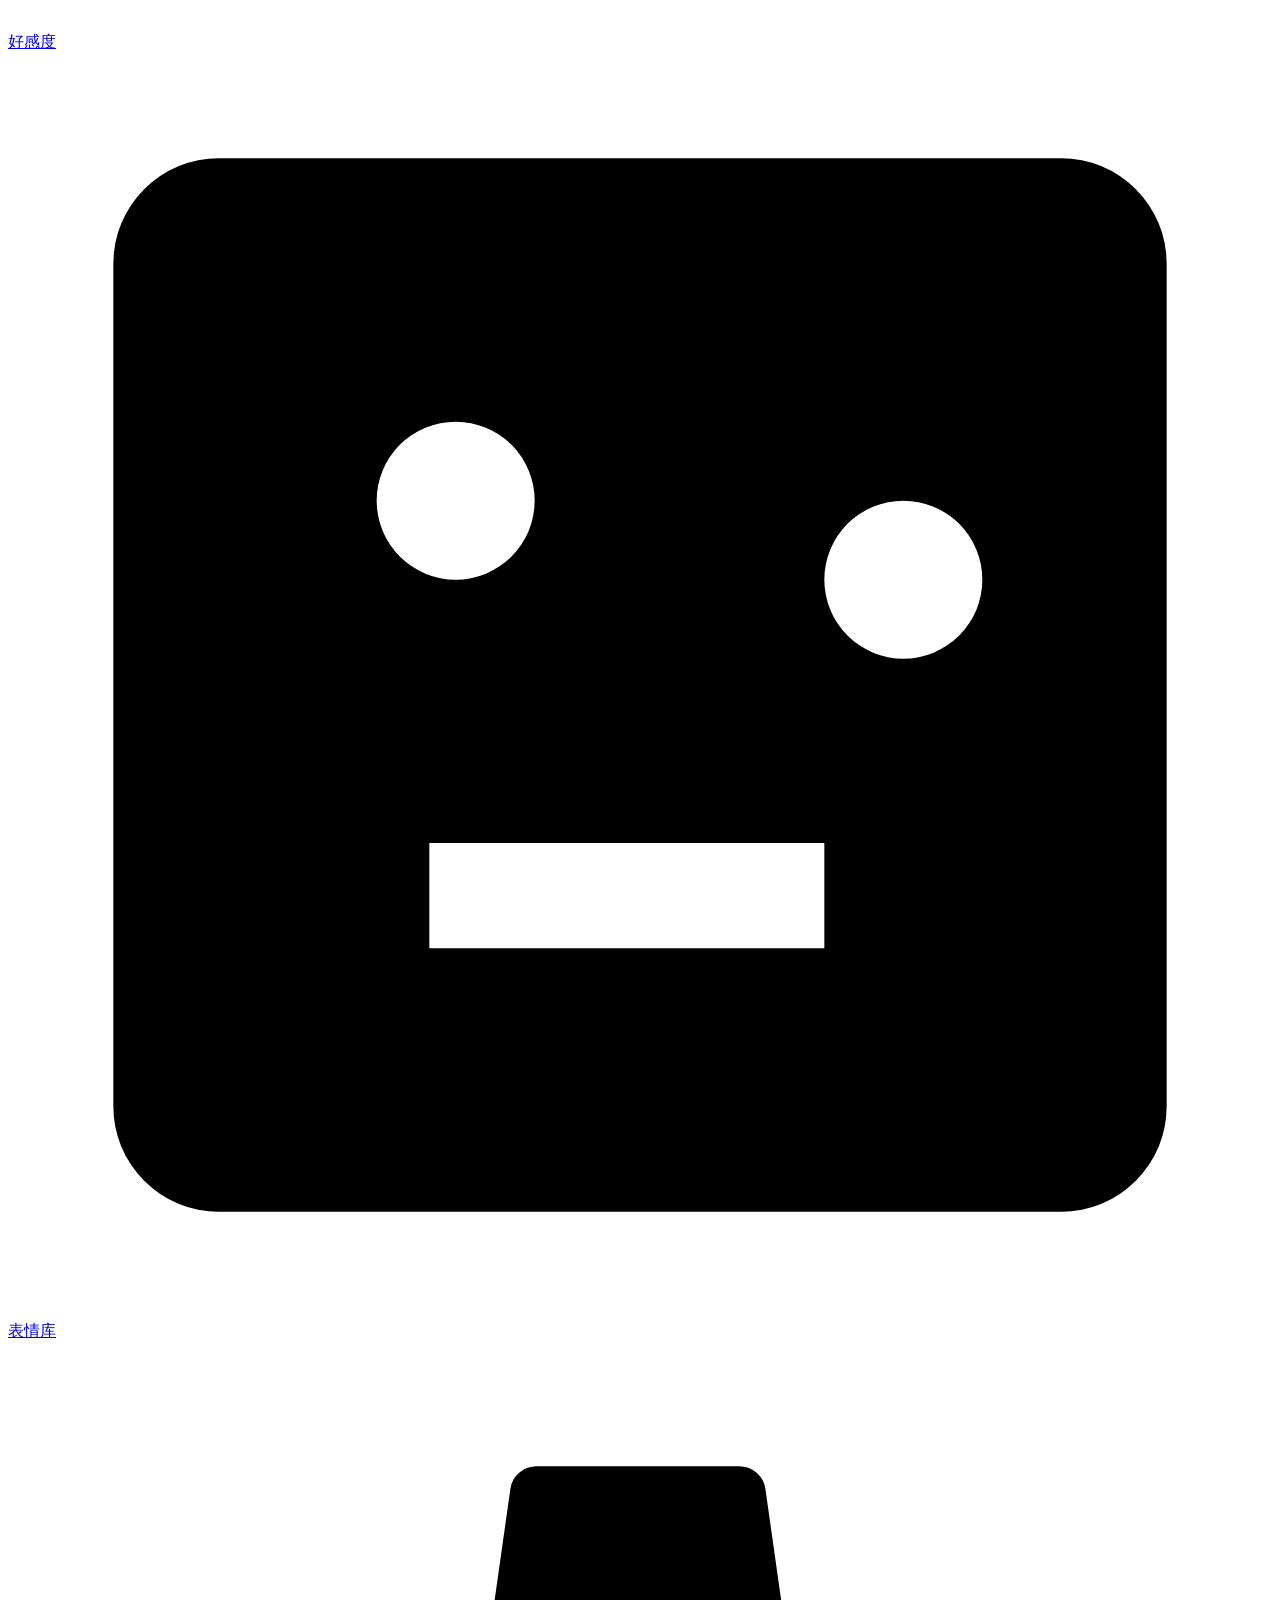
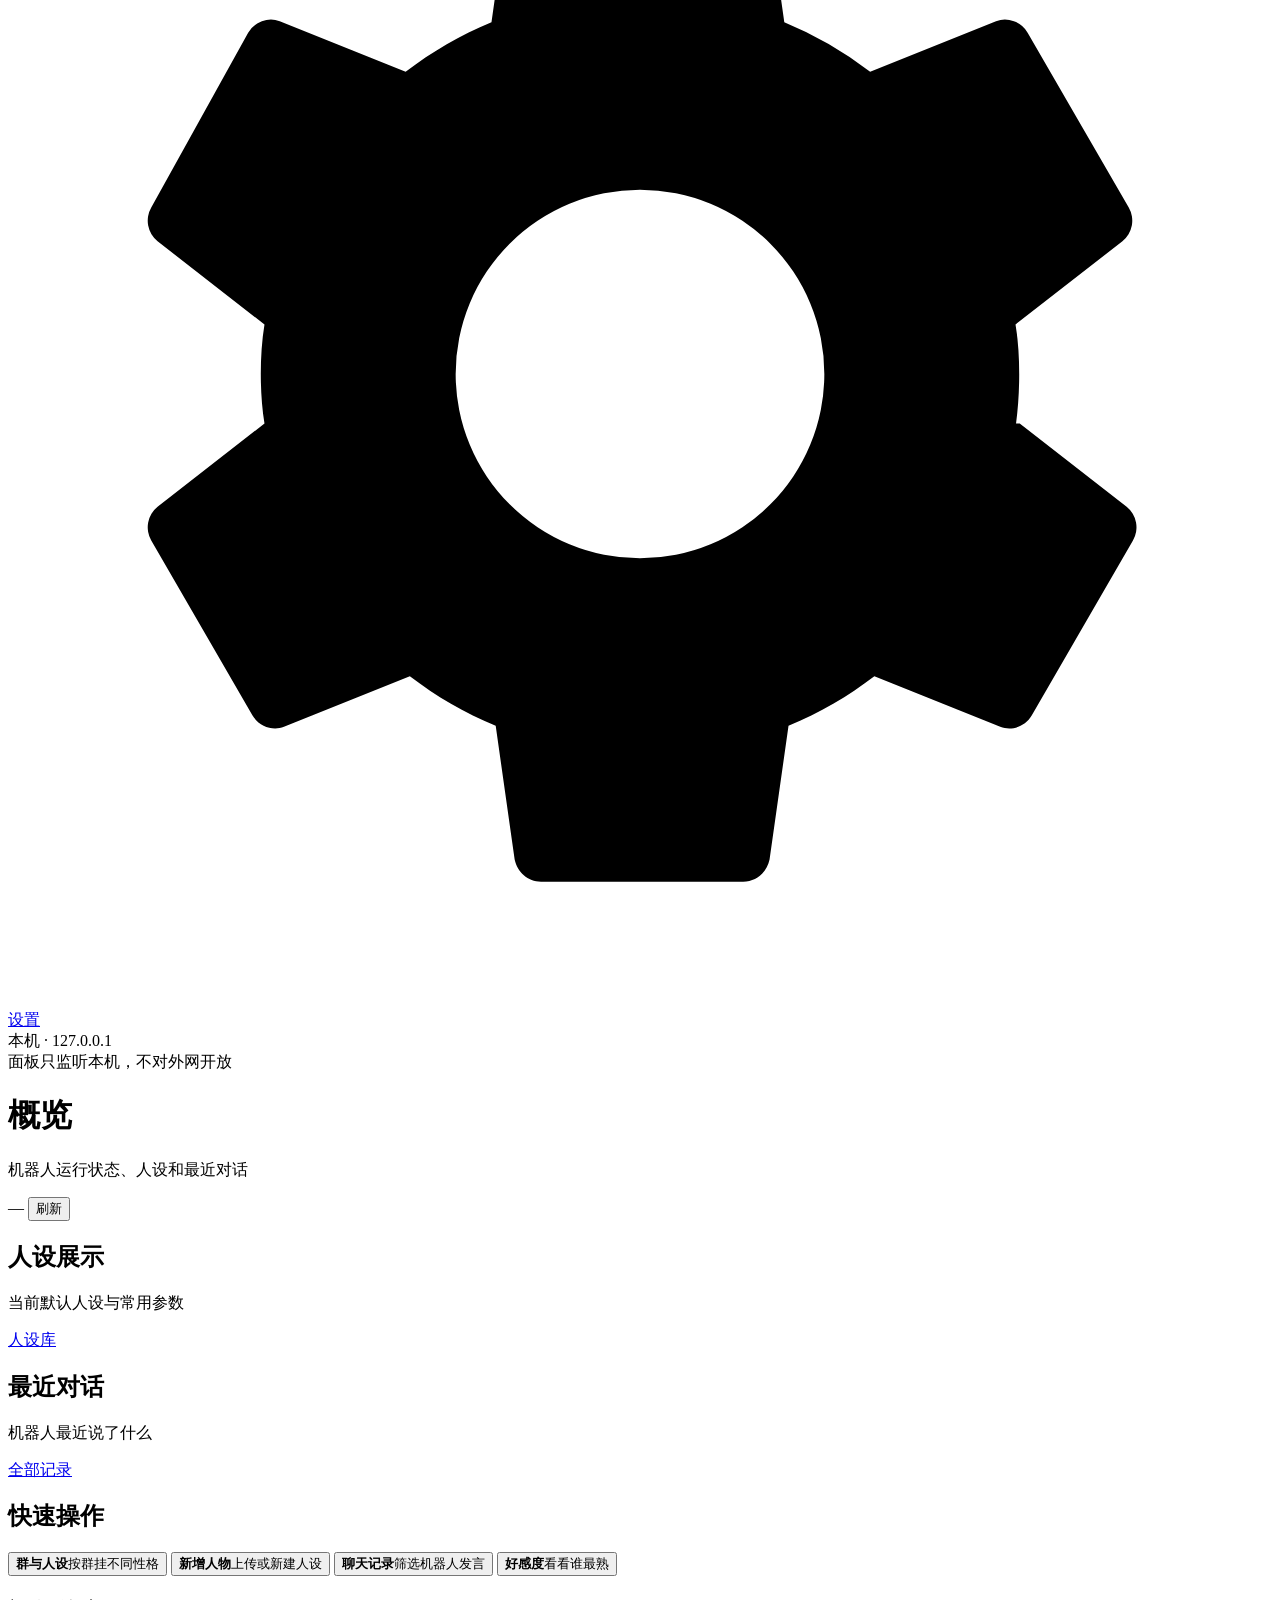
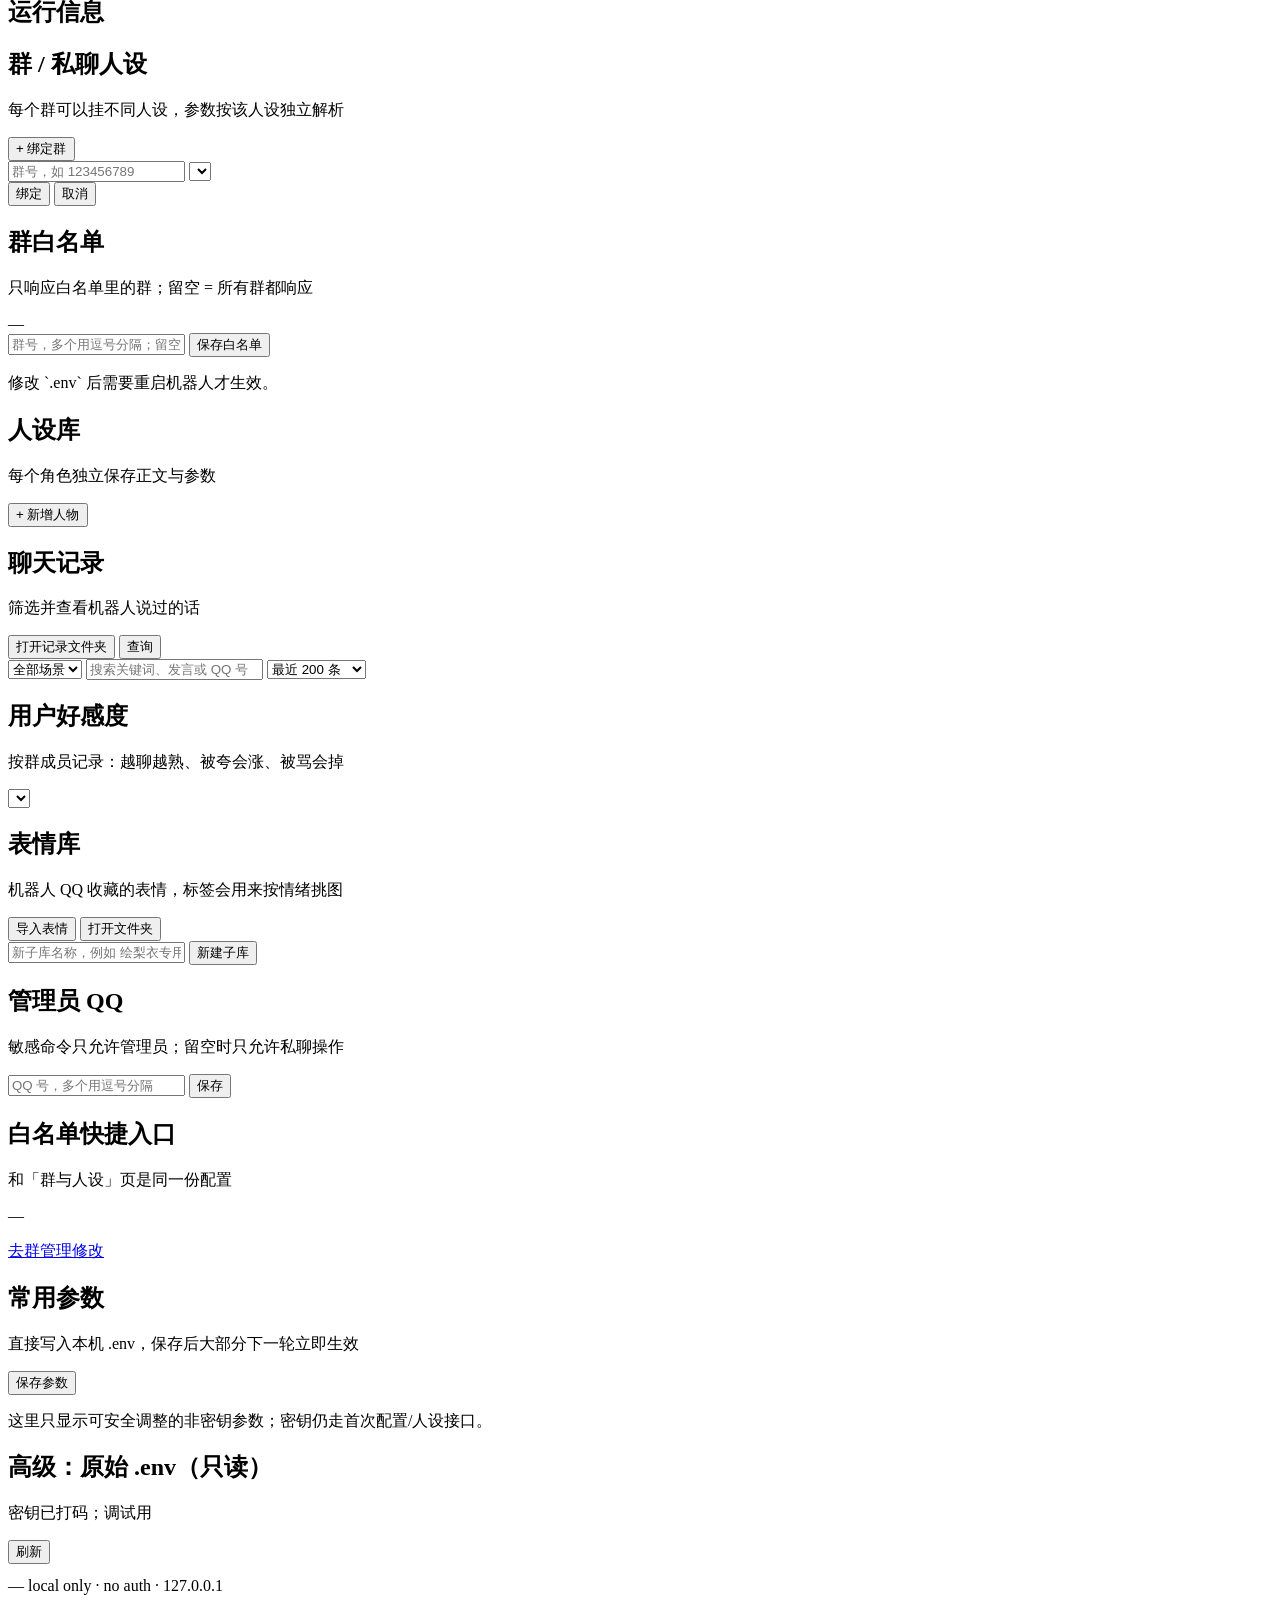
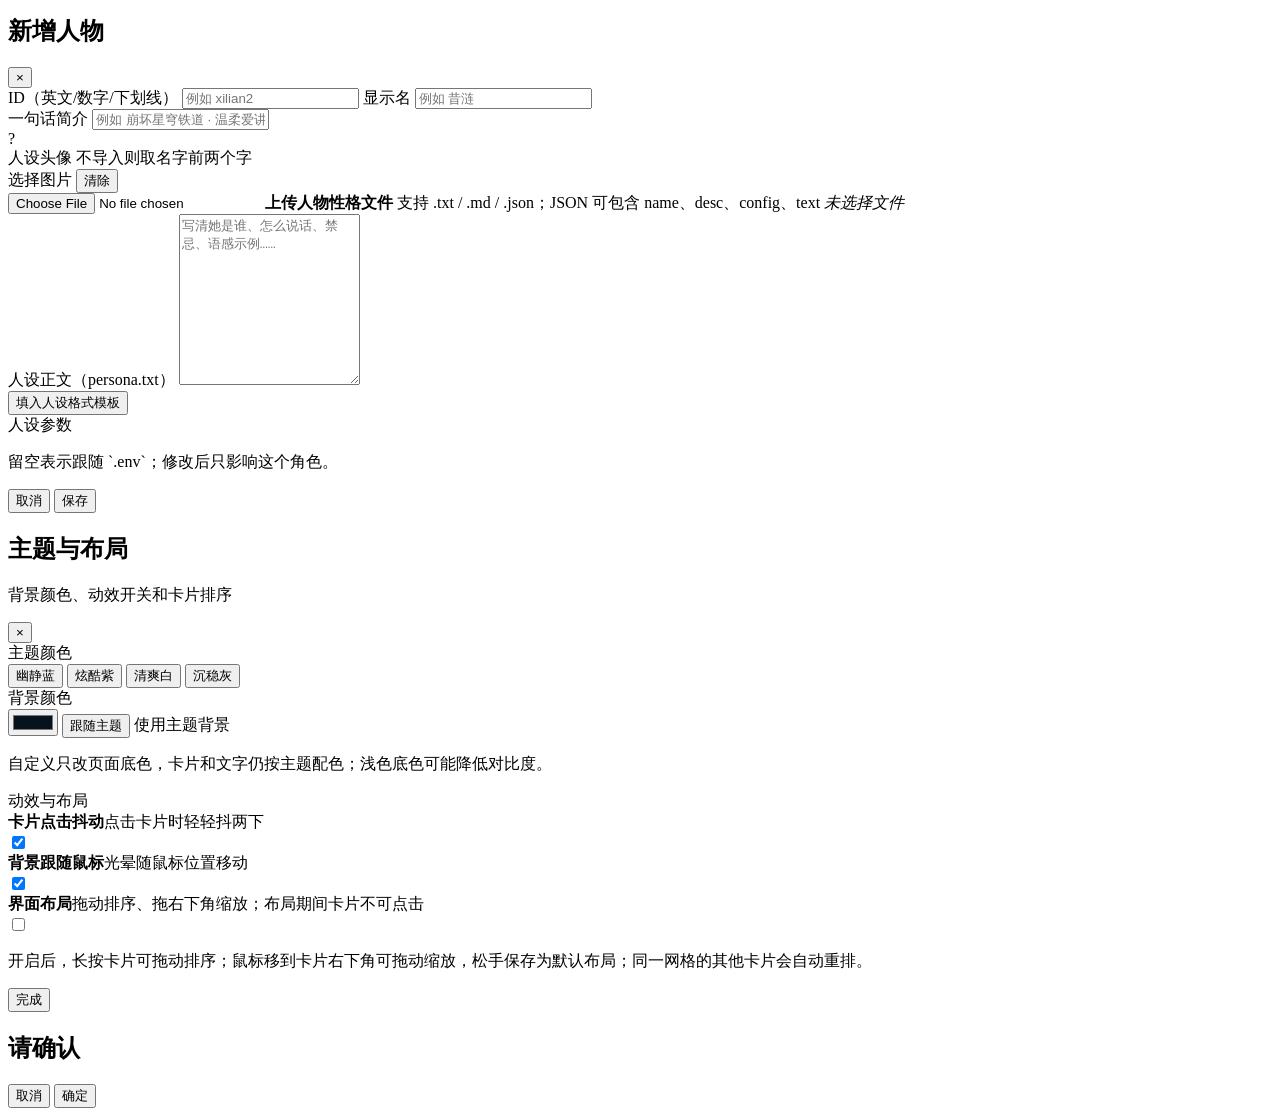
==== commit 86a30763: "feat: QAI 1.2.0 - 在线更新、一键安装器、接口鉴权、托盘与体验修复 新增 - 在线更新：/api/update/check|apply|from-file，只替换程序文件，保留 dat" ====
--- a/webpanel_ui/index.html
+++ b/webpanel_ui/index.html
@@ -202,7 +202,7 @@
         <div class="sticker-sublib-box">
           <div id="stickerSublibList" class="sticker-sublib-list"></div>
           <div class="sticker-sublib-new">
-            <input id="stickerSublibName" maxlength="30" placeholder="新子库名称，例如 默认人设专用">
+            <input id="stickerSublibName" maxlength="30" placeholder="新子库名称，例如 绘梨衣专用">
             <button class="btn btn-ghost btn-sm" id="stickerSublibAdd" type="button">新建子库</button>
           </div>
         </div>
@@ -265,11 +265,11 @@
       <div class="form-grid">
         <label class="field">
           <span>ID（英文/数字/下划线）</span>
-          <input id="pId" placeholder="例如 persona_a2" autocomplete="off">
+          <input id="pId" placeholder="例如 xilian2" autocomplete="off">
         </label>
         <label class="field">
           <span>显示名</span>
-          <input id="pName" placeholder="例如 示例角色" autocomplete="off">
+          <input id="pName" placeholder="例如 昔涟" autocomplete="off">
         </label>
       </div>
       <label class="field">
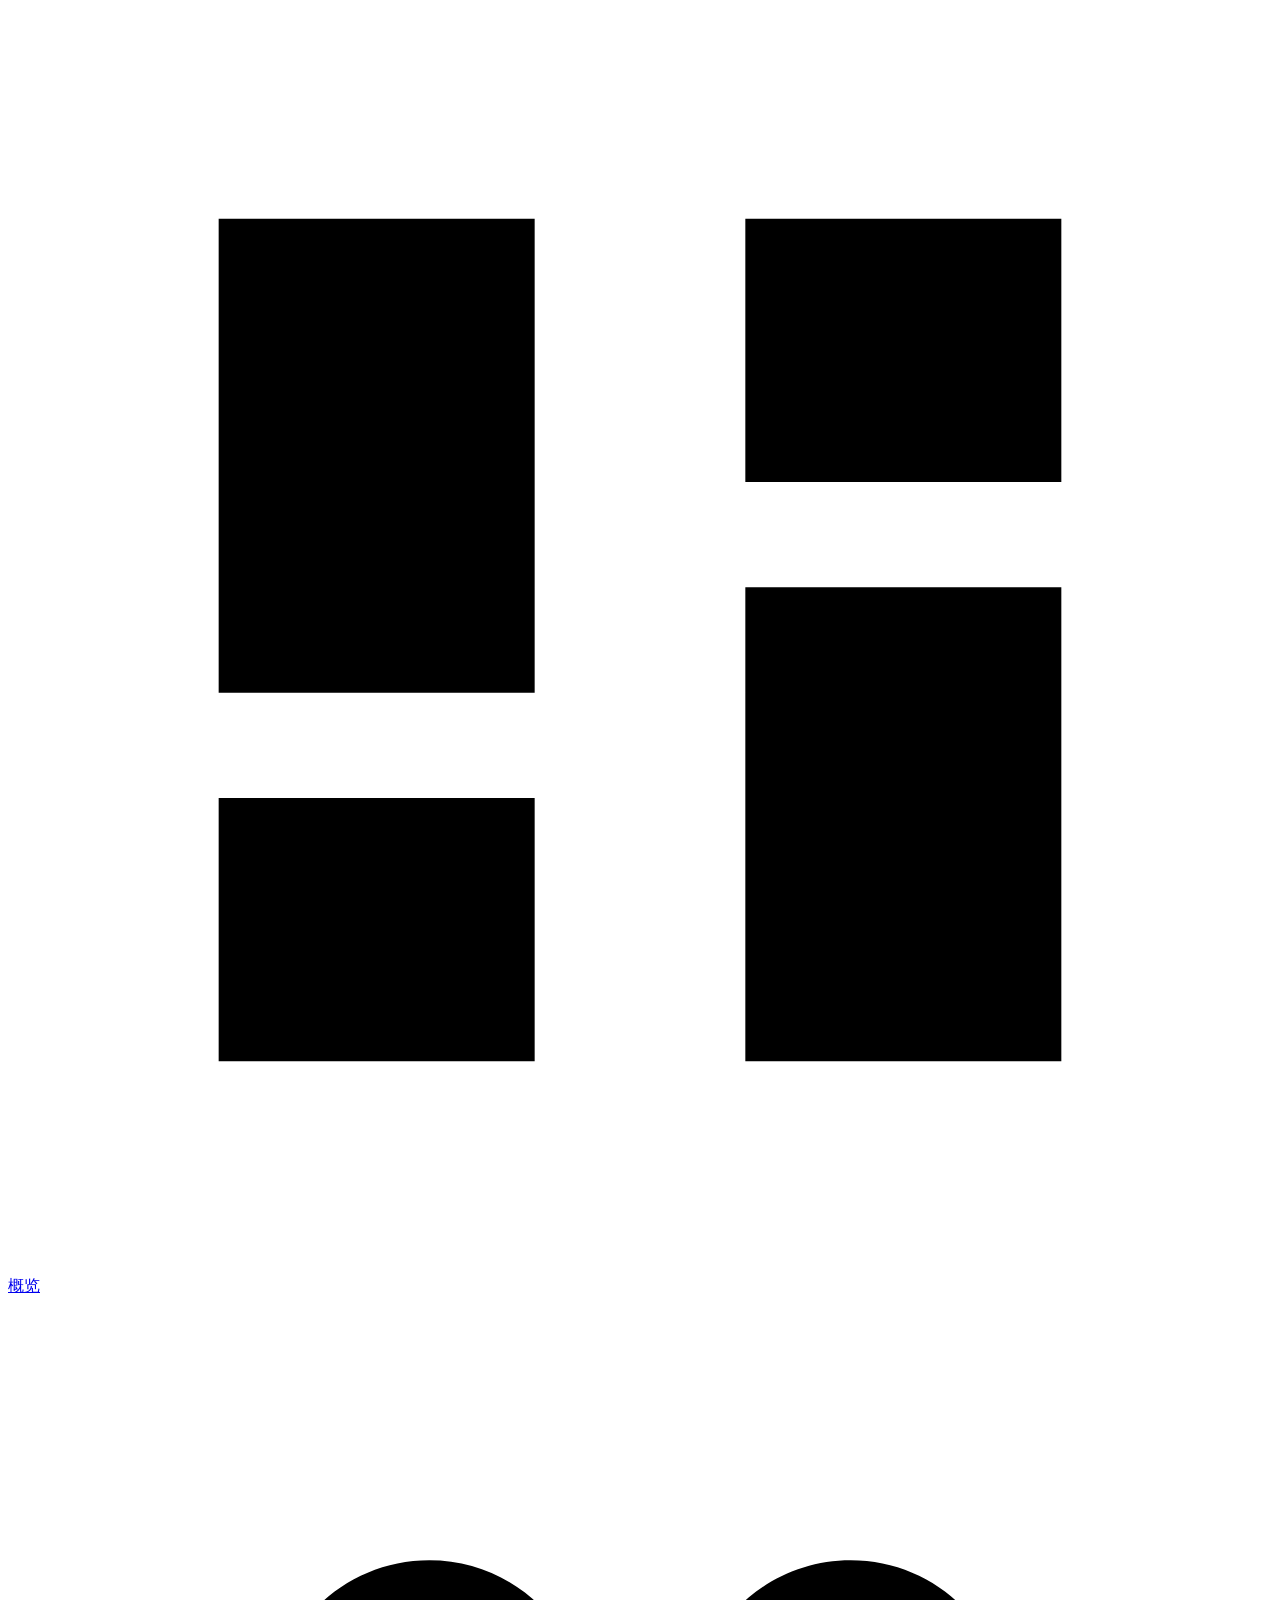
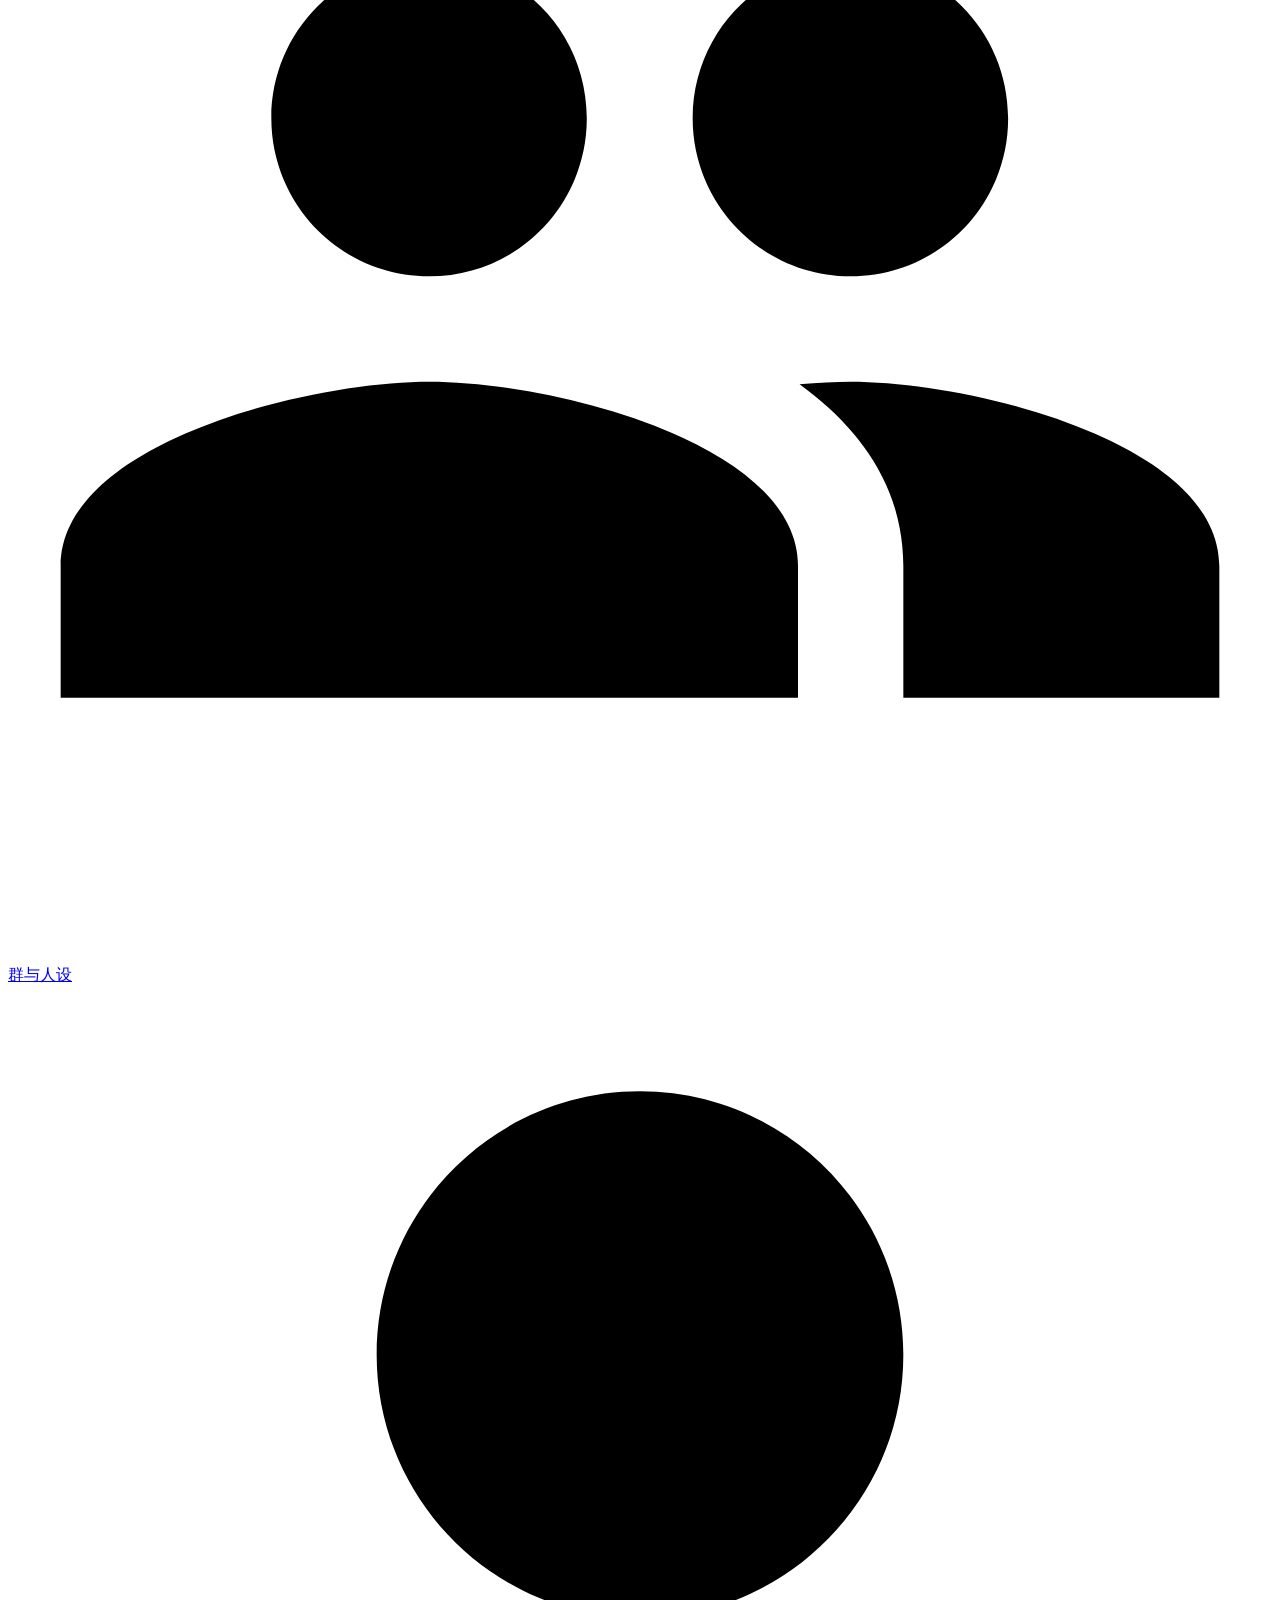
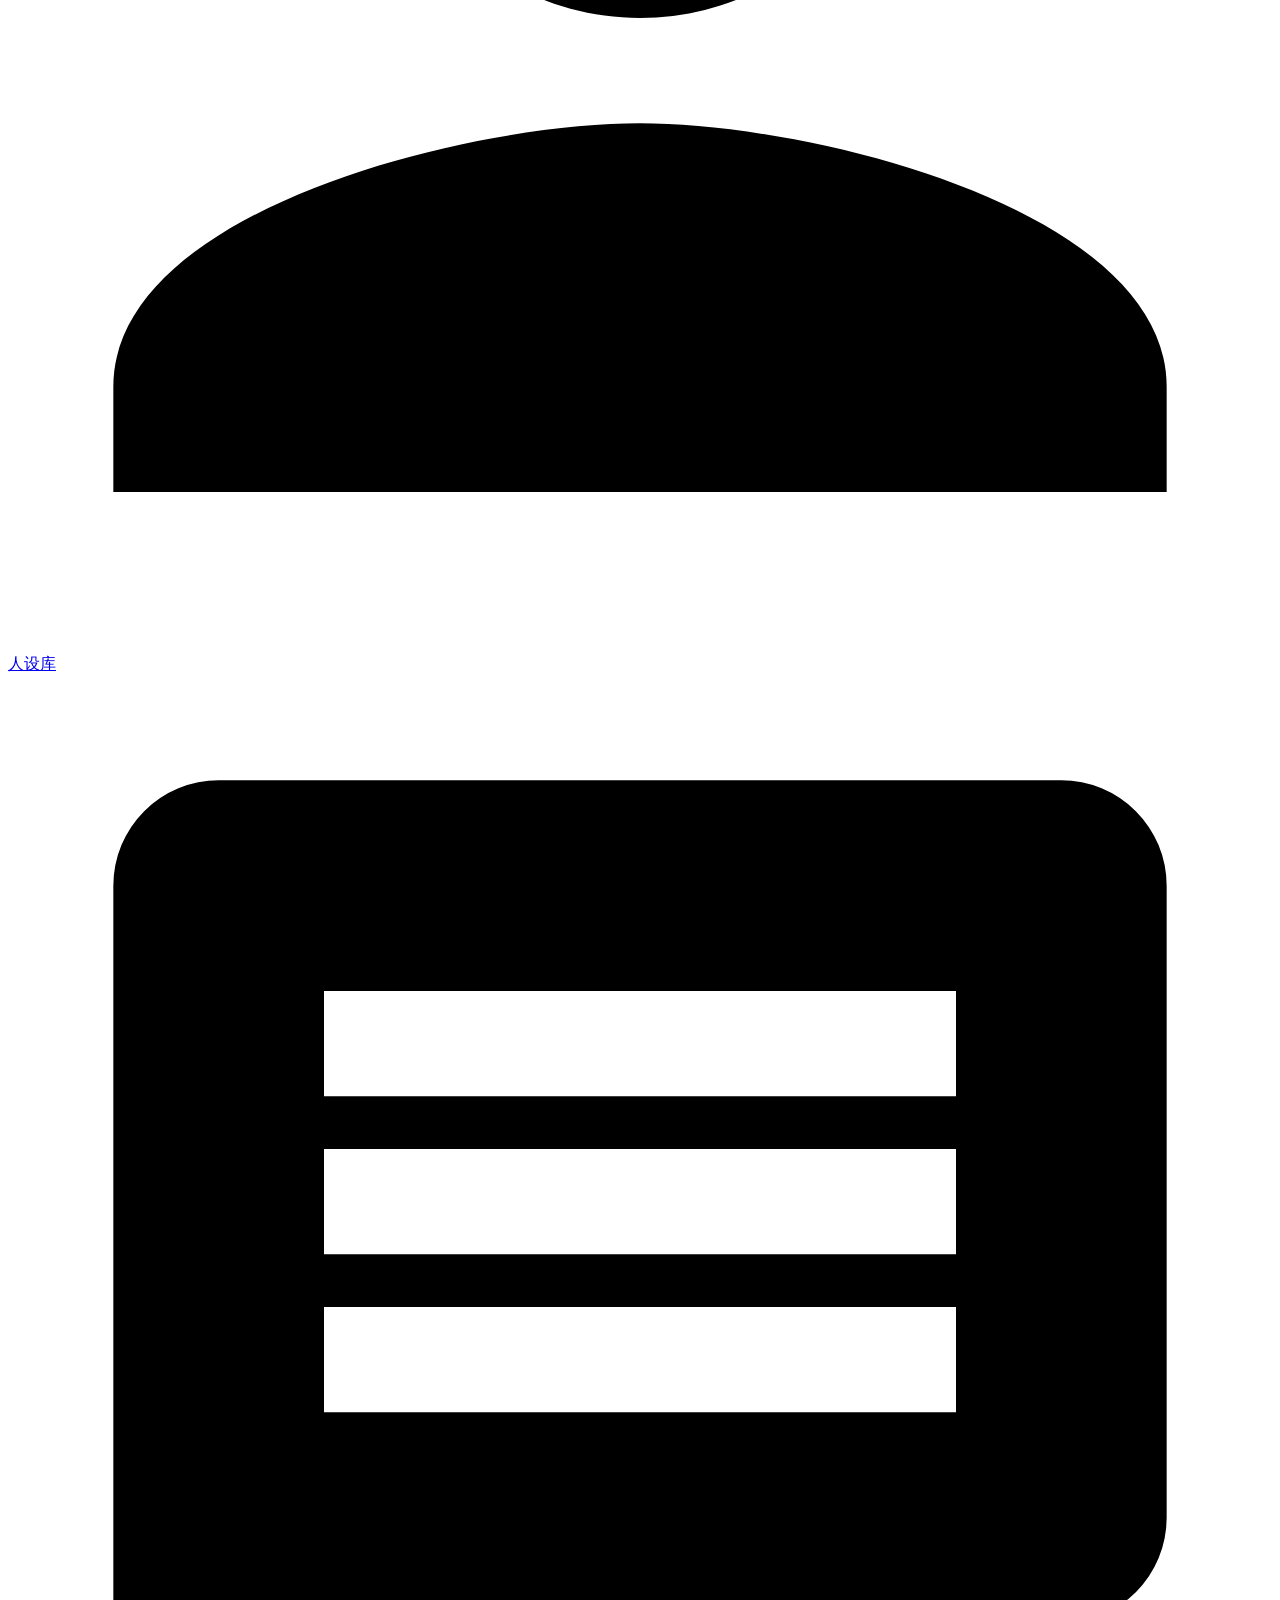
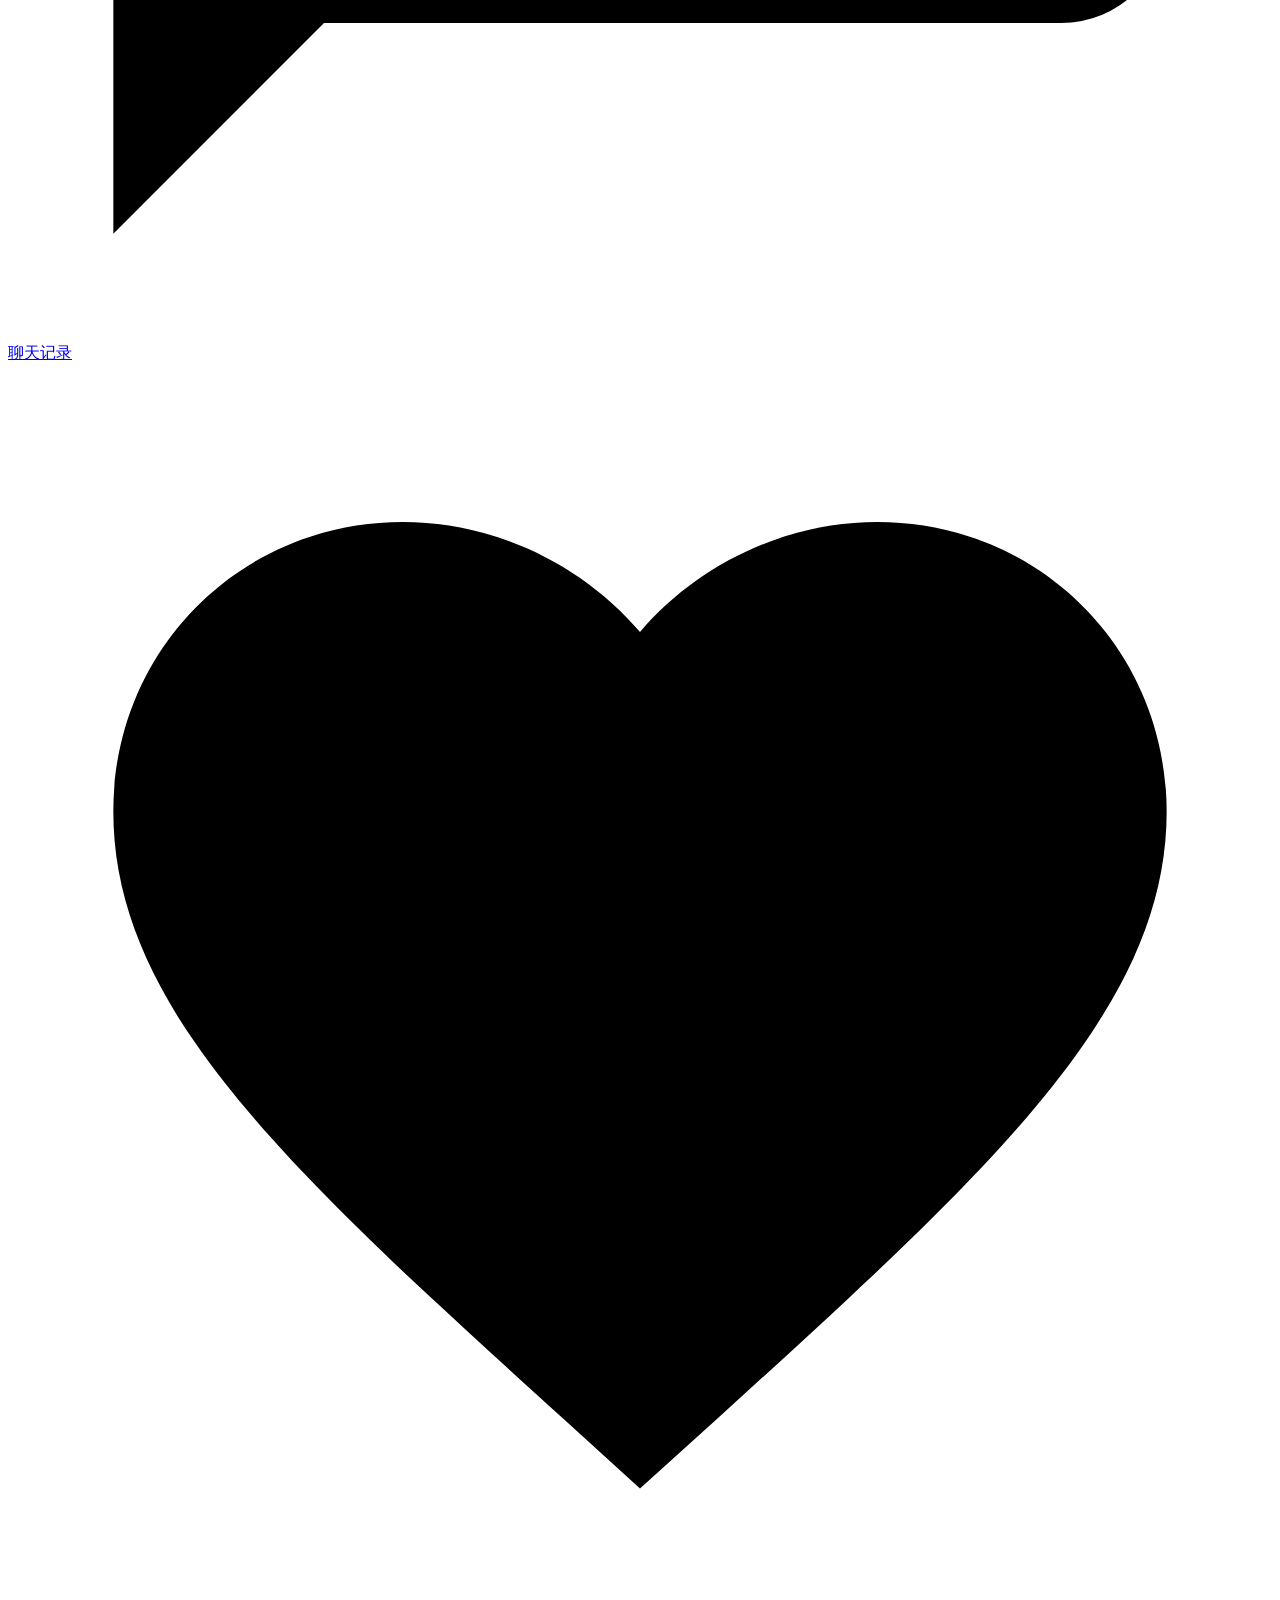
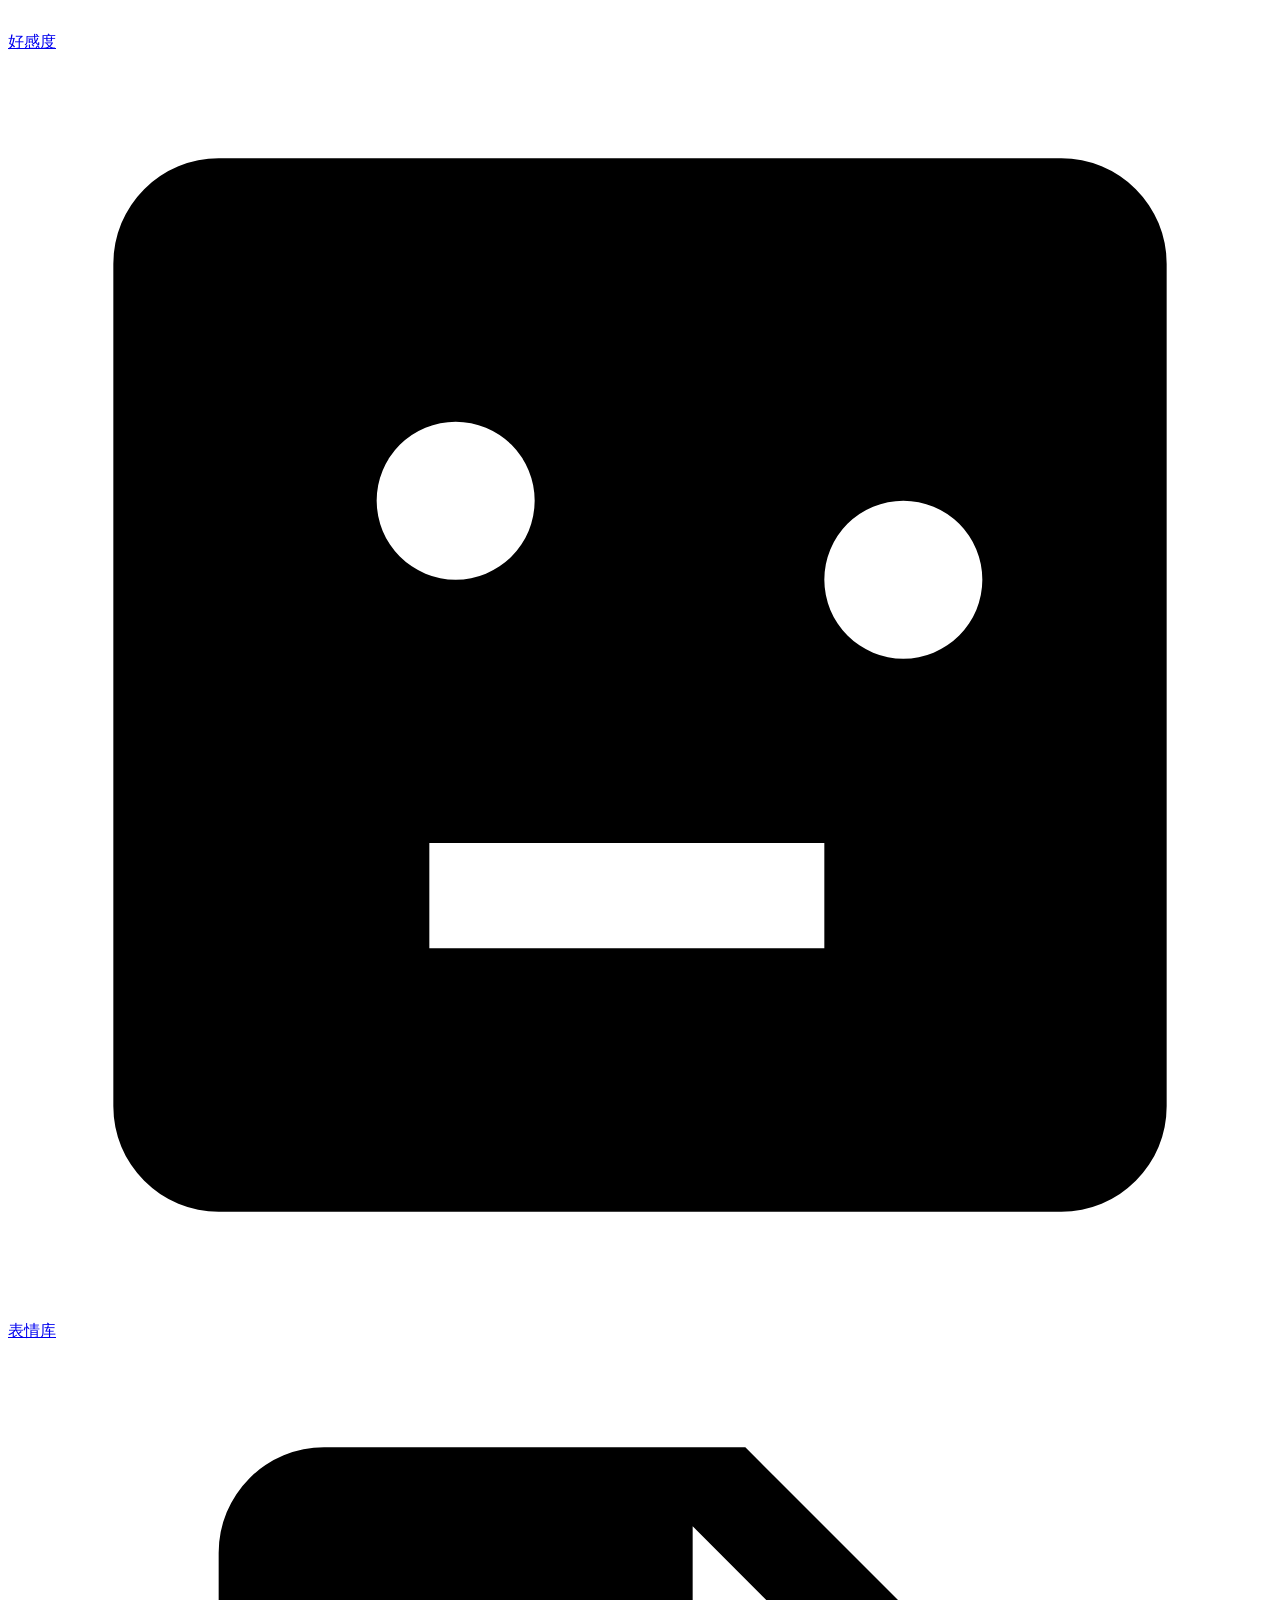
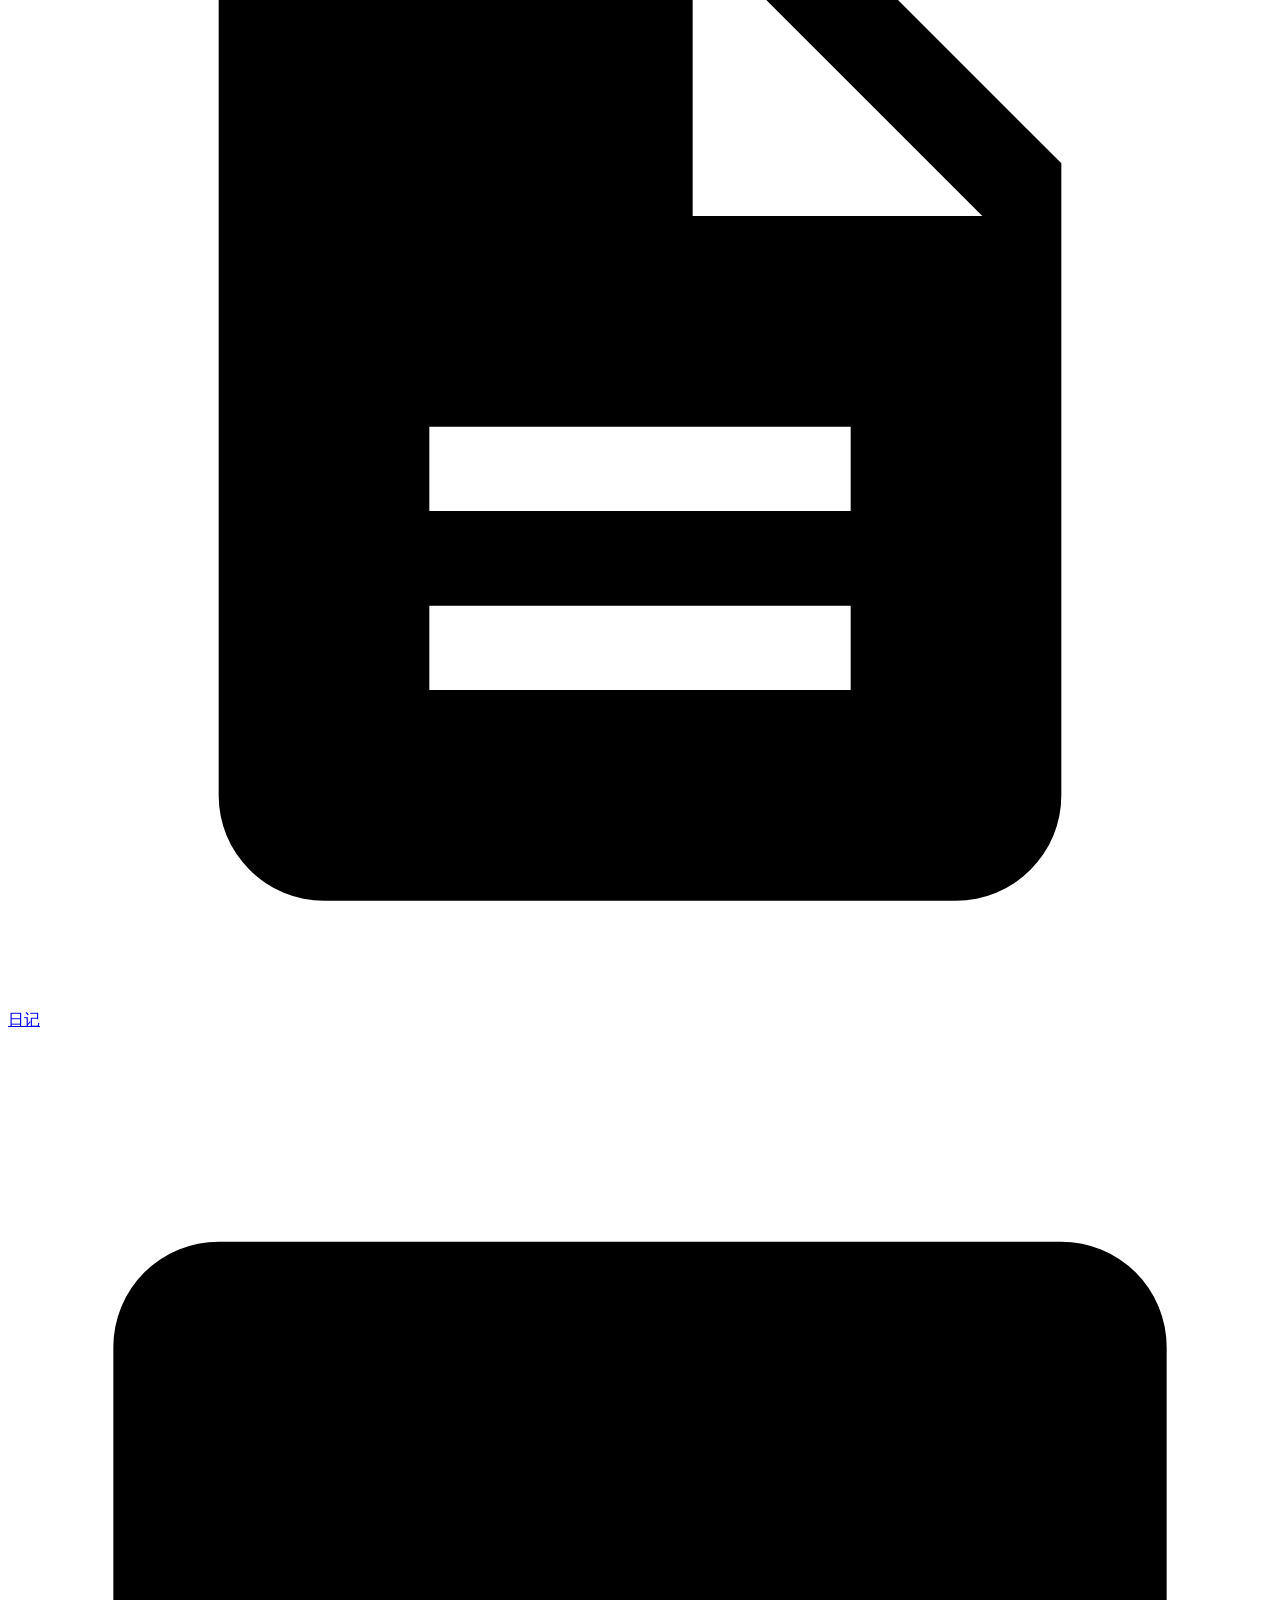
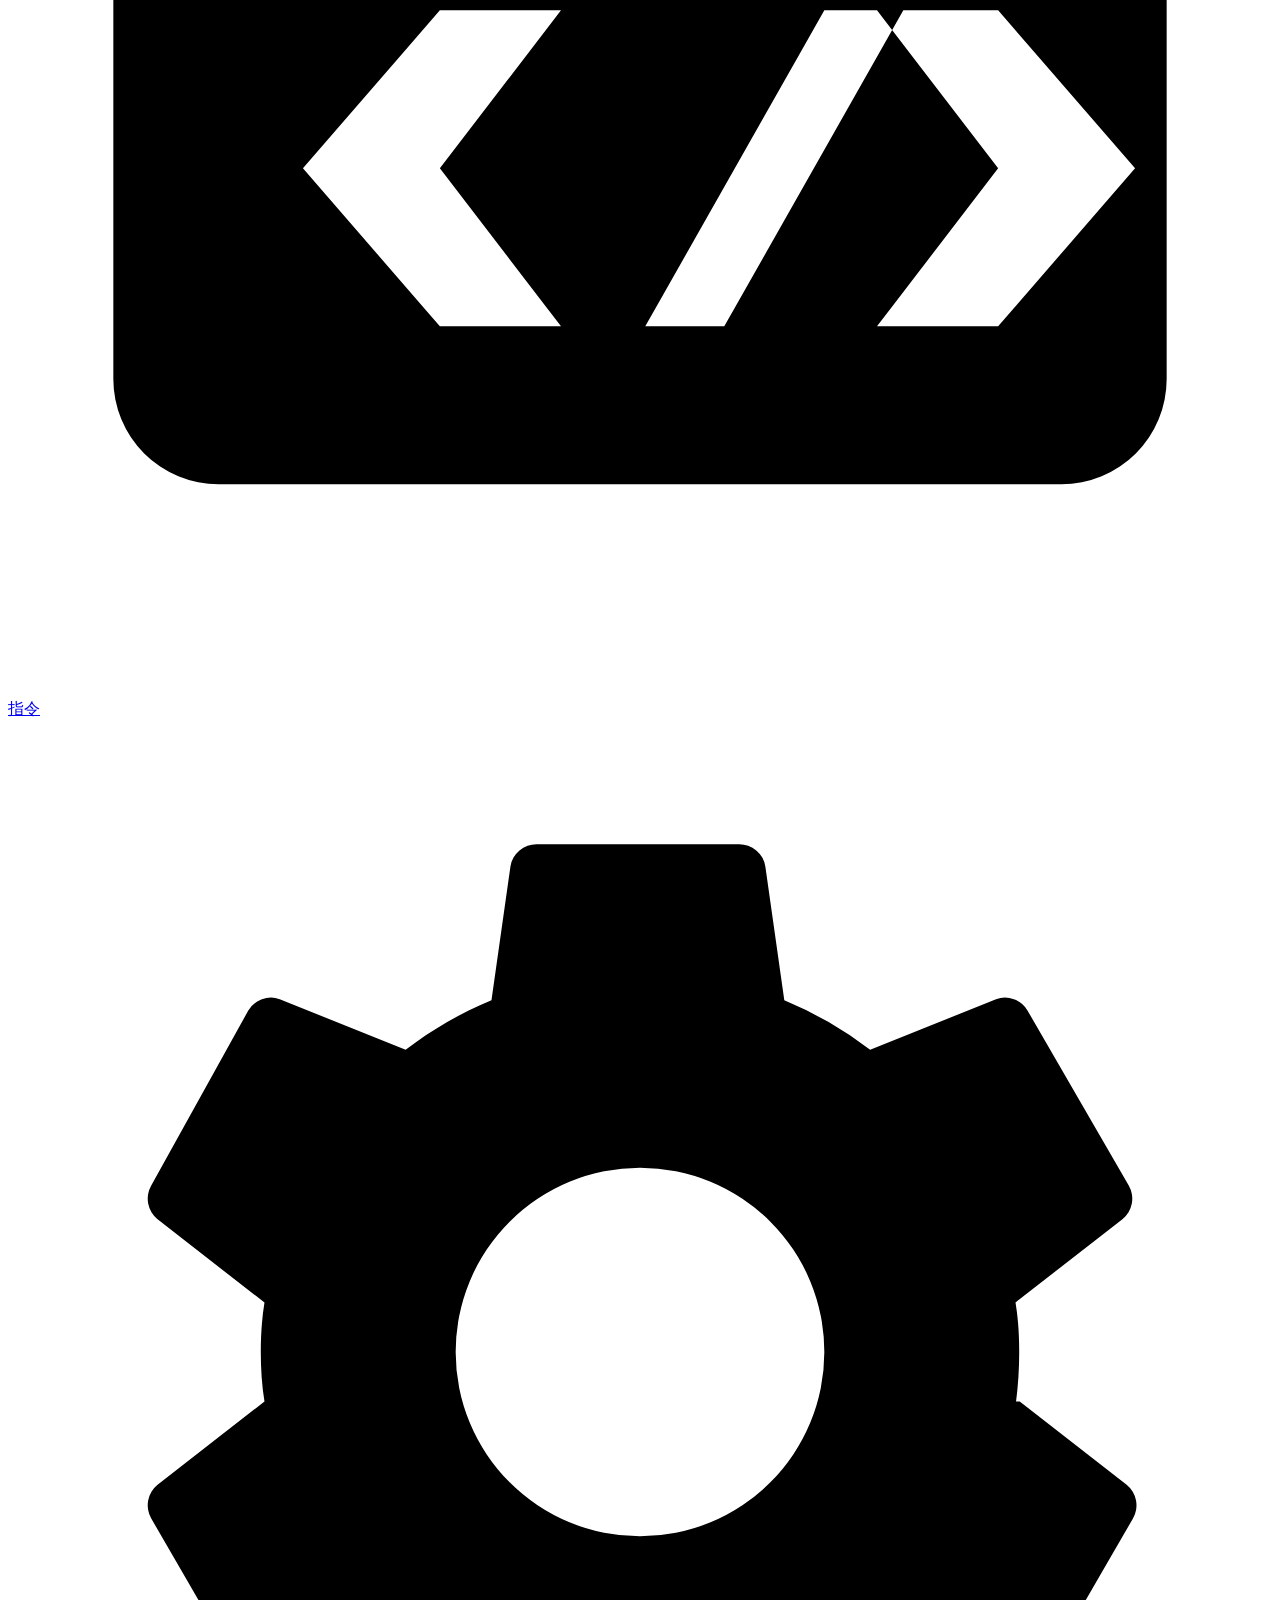
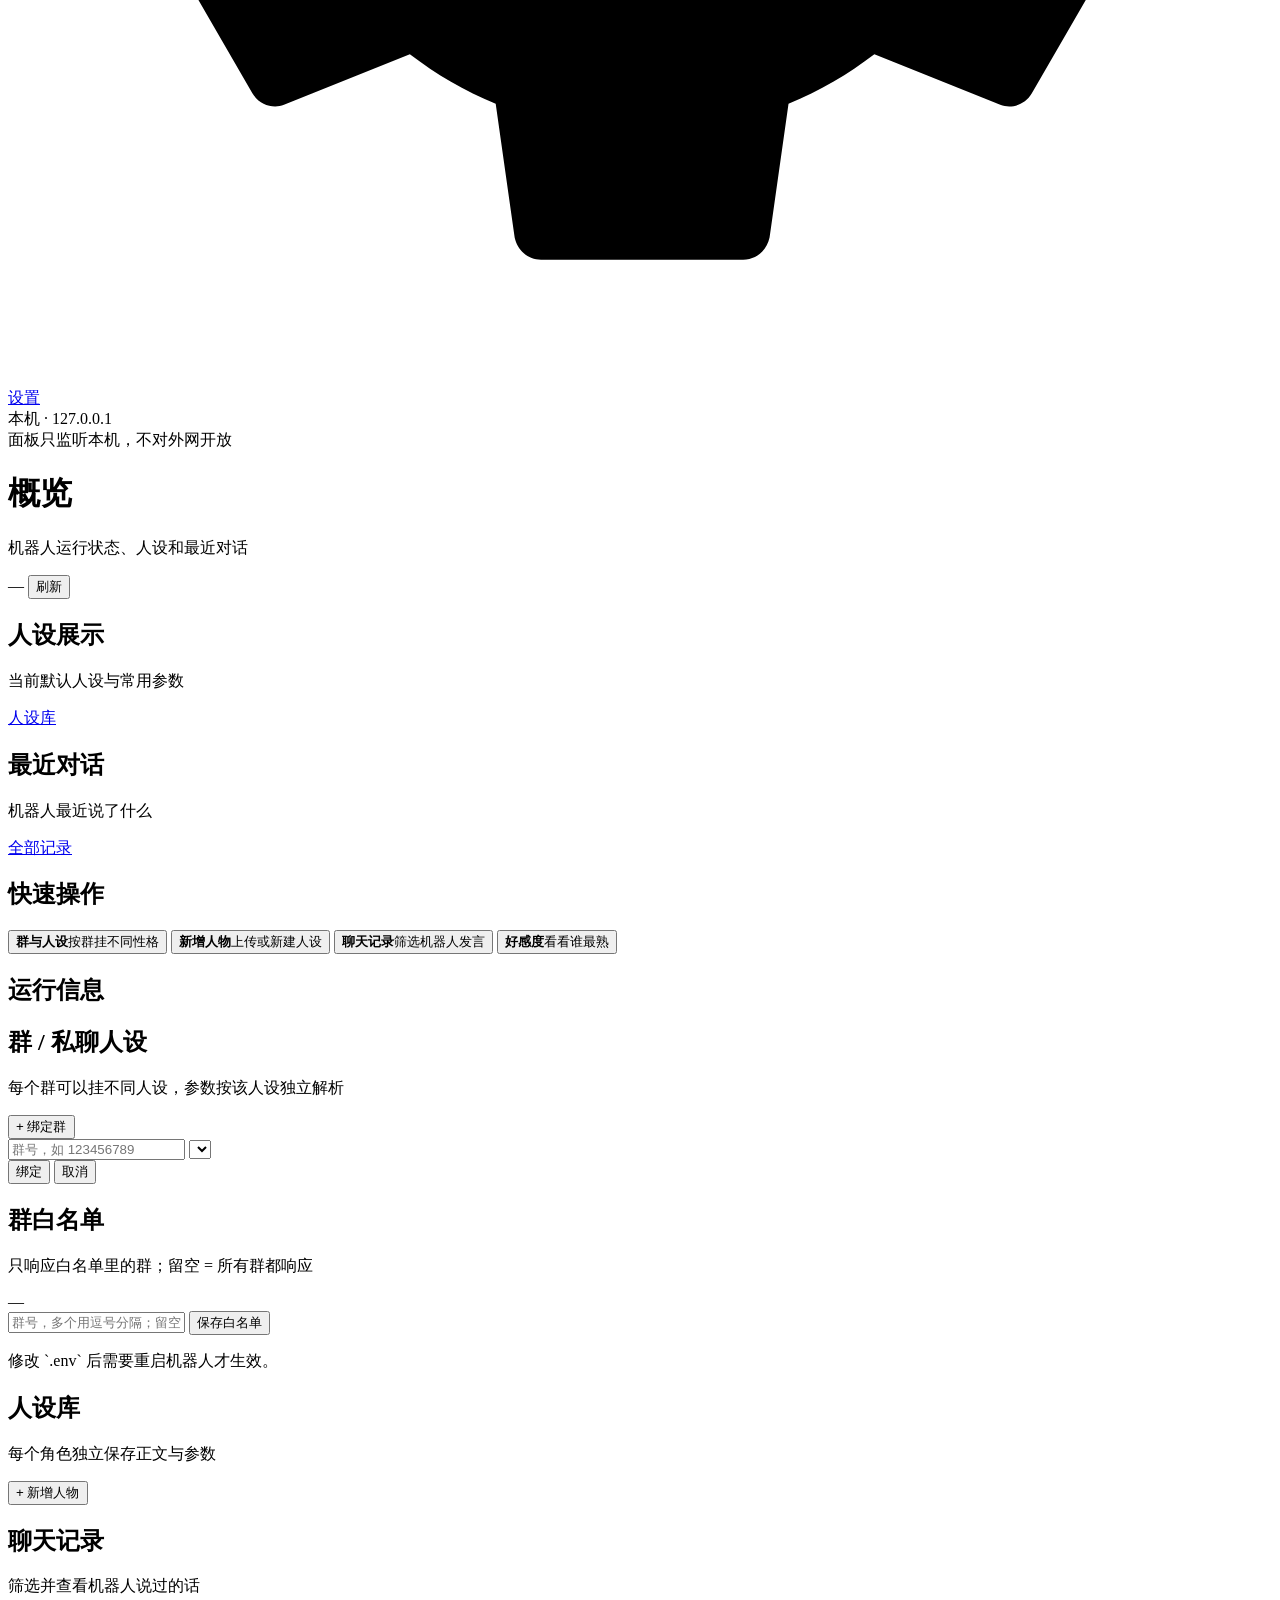
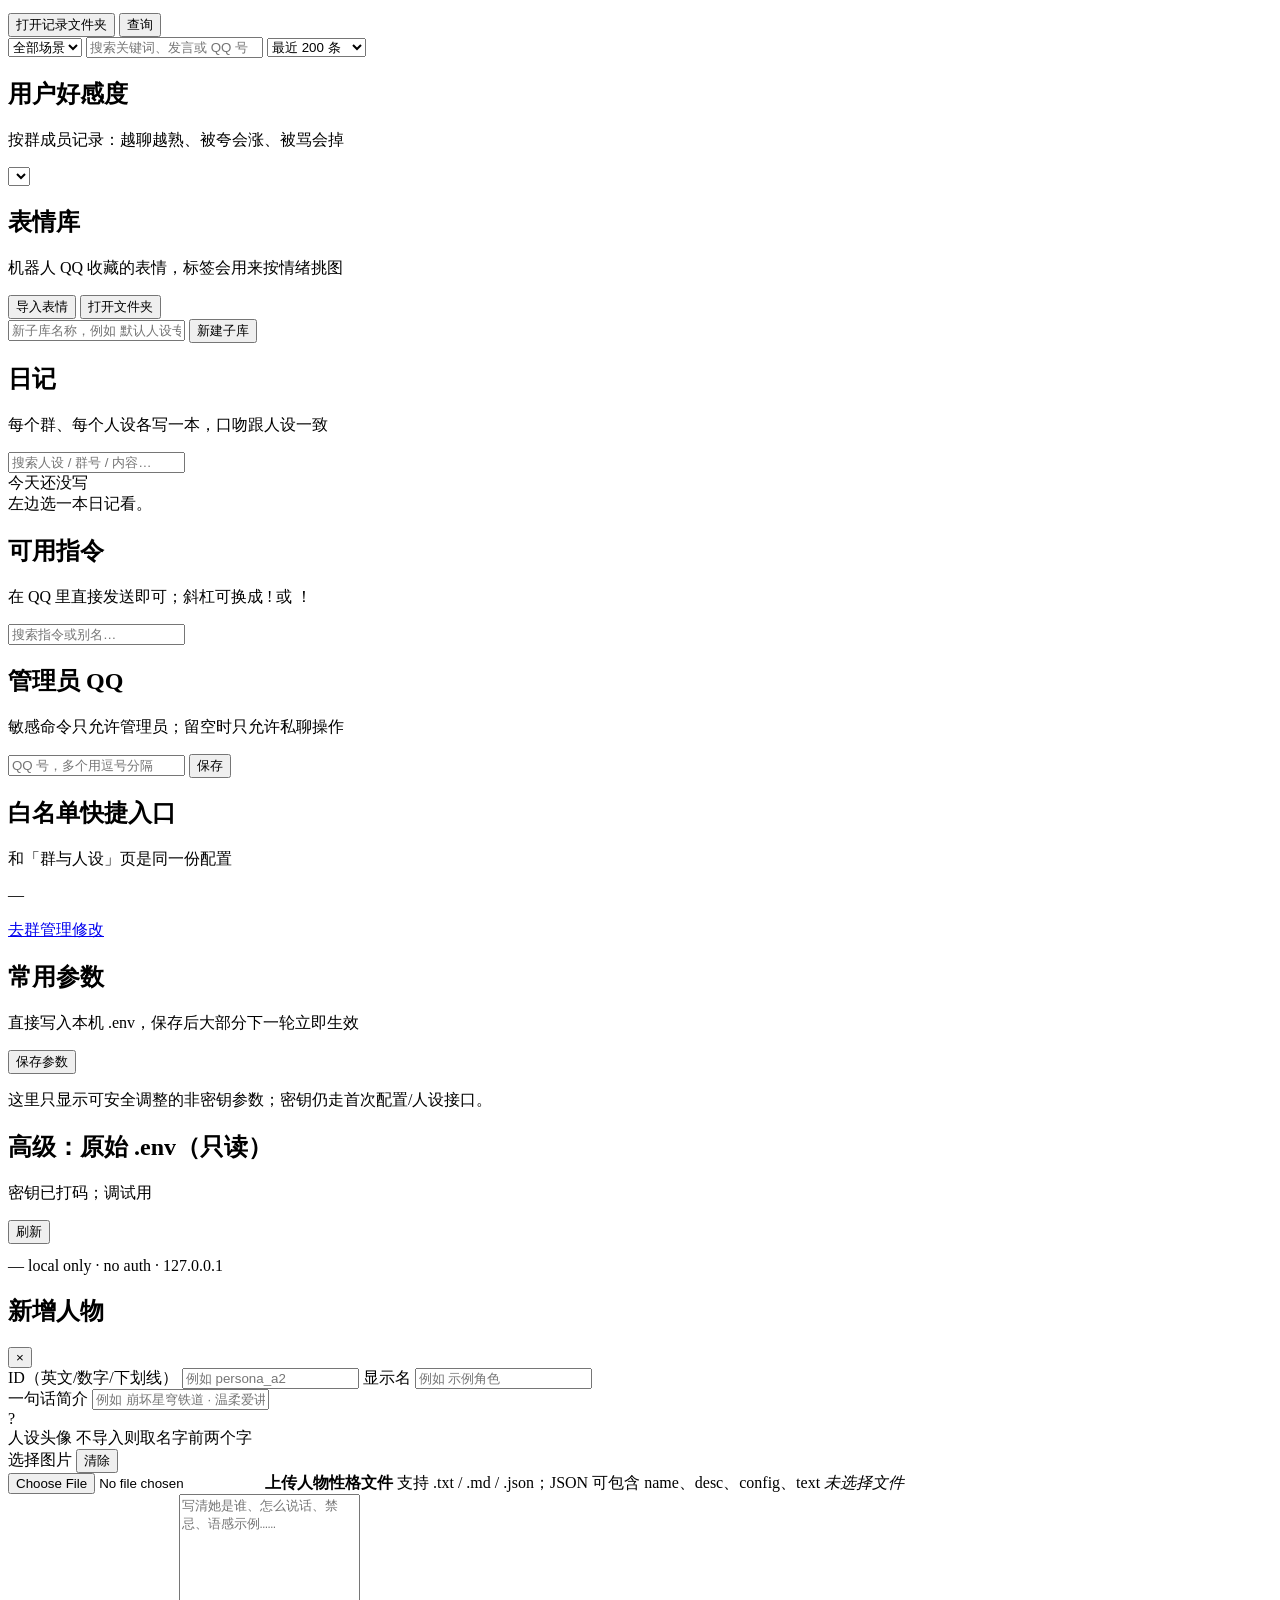
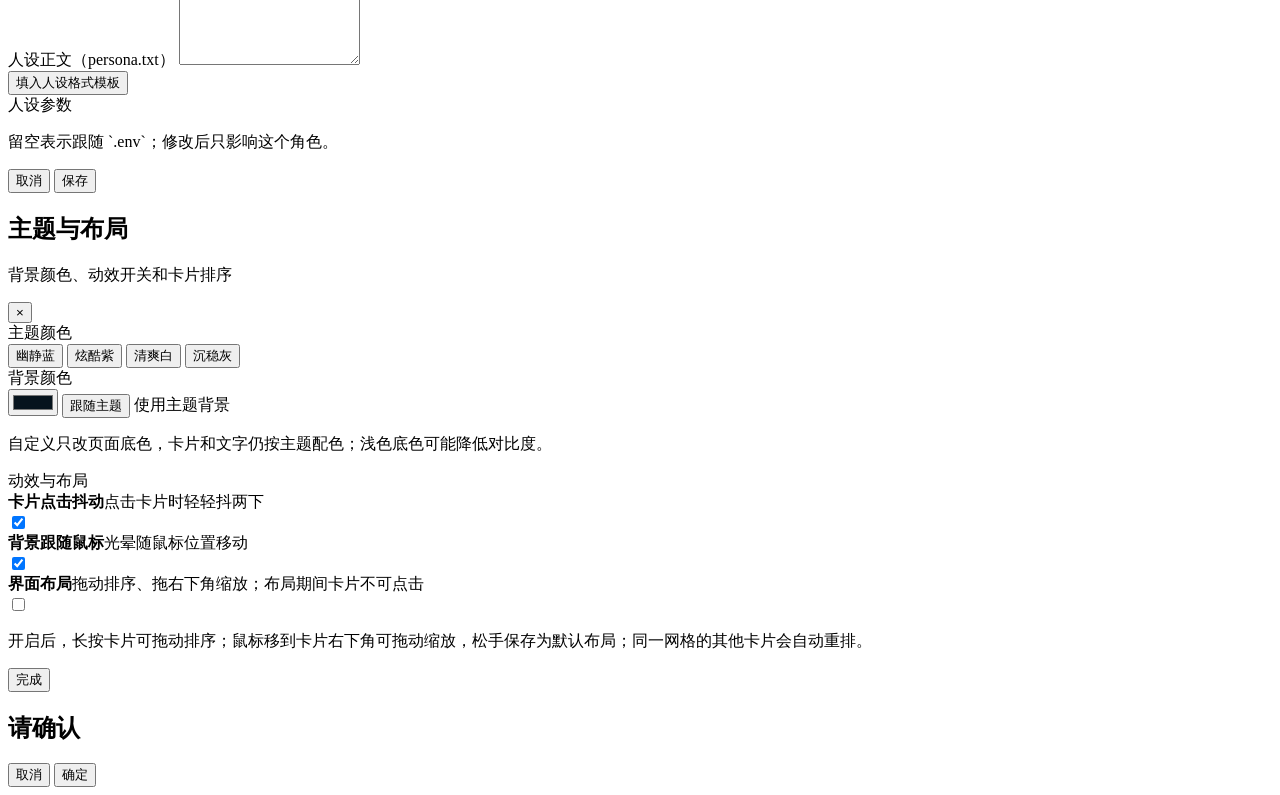
==== commit 64799e95: "feat: 1.3.0 - 日记、斗图模式、消息增强、指令栏目 新增 - 日记：按「场景 × 人设」各写一本，口吻用人设正文；每天 23:30 自动写，   对话少于 4 条不写；管理台「日记」栏目可" ====
--- a/webpanel_ui/index.html
+++ b/webpanel_ui/index.html
@@ -48,6 +48,14 @@
         <svg viewBox="0 0 24 24" aria-hidden="true"><path d="M20 2H4a2 2 0 0 0-2 2v16a2 2 0 0 0 2 2h16a2 2 0 0 0 2-2V4a2 2 0 0 0-2-2ZM8.5 7A1.5 1.5 0 1 1 7 8.5 1.5 1.5 0 0 1 8.5 7Zm7 10H8v-2h7.5v2Zm1.5-5.5a1.5 1.5 0 1 1 1.5-1.5 1.5 1.5 0 0 1-1.5 1.5Z"/></svg>
         <span>表情库</span>
       </a>
+      <a class="nav-item" data-tab="diary" href="#diary">
+        <svg viewBox="0 0 24 24" aria-hidden="true"><path d="M6 2a2 2 0 0 0-2 2v16a2 2 0 0 0 2 2h12a2 2 0 0 0 2-2V8l-6-6H6Zm7 1.5L18.5 9H13V3.5ZM8 13h8v1.6H8V13Zm0 3.4h8V18H8v-1.6Z"/></svg>
+        <span>日记</span>
+      </a>
+      <a class="nav-item" data-tab="commands" href="#commands">
+        <svg viewBox="0 0 24 24" aria-hidden="true"><path d="M20 4H4a2 2 0 0 0-2 2v12a2 2 0 0 0 2 2h16a2 2 0 0 0 2-2V6a2 2 0 0 0-2-2Zm-9.5 13H8.2l-2.6-3 2.6-3h2.3L8.2 14l2.3 3Zm3.1 0h-1.5l3.4-6h1.5l-3.4 6Zm5.2 0h-2.3l2.3-3-2.3-3h2.3l2.6 3-2.6 3Z"/></svg>
+        <span>指令</span>
+      </a>
       <a class="nav-item" data-tab="settings" href="#settings">
         <svg viewBox="0 0 24 24" aria-hidden="true"><path d="M19.14 12.94c.04-.3.06-.61.06-.94s-.02-.64-.07-.94l2.03-1.58a.5.5 0 0 0 .12-.64l-1.92-3.32a.5.5 0 0 0-.6-.22l-2.39.96a7.1 7.1 0 0 0-1.63-.94l-.36-2.54a.5.5 0 0 0-.5-.42h-3.84a.5.5 0 0 0-.5.42l-.36 2.54c-.59.24-1.13.56-1.63.94l-2.39-.96a.5.5 0 0 0-.6.22L2.72 8.84a.5.5 0 0 0 .12.64l2.03 1.58c-.05.3-.07.63-.07.94s.02.64.07.94l-2.03 1.58a.5.5 0 0 0-.12.64l1.92 3.32c.13.22.39.3.6.22l2.39-.96c.5.38 1.04.7 1.63.94l.36 2.54c.05.24.25.42.5.42h3.84c.25 0 .45-.18.5-.42l.36-2.54c.59-.24 1.13-.56 1.63-.94l2.39.96c.22.08.47 0 .6-.22l1.92-3.32a.5.5 0 0 0-.12-.64l-2.03-1.58ZM12 15.5A3.5 3.5 0 1 1 15.5 12 3.5 3.5 0 0 1 12 15.5Z"/></svg>
         <span>设置</span>
@@ -202,12 +210,54 @@
         <div class="sticker-sublib-box">
           <div id="stickerSublibList" class="sticker-sublib-list"></div>
           <div class="sticker-sublib-new">
-            <input id="stickerSublibName" maxlength="30" placeholder="新子库名称，例如 绘梨衣专用">
+            <input id="stickerSublibName" maxlength="30" placeholder="新子库名称，例如 默认人设专用">
             <button class="btn btn-ghost btn-sm" id="stickerSublibAdd" type="button">新建子库</button>
           </div>
         </div>
         <div id="stickerFilterBar" class="sticker-filter-bar"></div>
         <div id="stickerGrid" class="sticker-grid"></div>
+      </section>
+    </section>
+
+    <!-- 日记 -->
+    <section class="tab-panel" id="tab-diary">
+      <section class="card">
+        <div class="card-head">
+          <div><h2>日记</h2><p class="muted">每个群、每个人设各写一本，口吻跟人设一致</p></div>
+          <div class="sticker-head-actions">
+            <span class="muted" id="diaryMeta"></span>
+          </div>
+        </div>
+        <div class="hint" id="diaryAutoHint"></div>
+        <div class="diary-layout">
+          <div class="diary-side">
+            <input id="diarySearch" class="cmd-search diary-search" placeholder="搜索人设 / 群号 / 内容…" autocomplete="off">
+            <div id="diaryKeys" class="diary-keys"></div>
+            <div class="diary-pending">
+              <div class="diary-pending-title">今天还没写</div>
+              <div id="diaryPending" class="diary-pending-list"></div>
+            </div>
+          </div>
+          <div class="diary-main">
+            <div id="diaryEmpty" class="empty-state hidden">左边选一本日记看。</div>
+            <div id="diaryEntries"></div>
+          </div>
+        </div>
+      </section>
+    </section>
+
+    <!-- 指令 -->
+    <section class="tab-panel" id="tab-commands">
+      <section class="card">
+        <div class="card-head">
+          <div><h2>可用指令</h2><p class="muted">在 QQ 里直接发送即可；斜杠可换成 ! 或 ！</p></div>
+          <div class="sticker-head-actions">
+            <input id="cmdSearch" class="cmd-search" placeholder="搜索指令或别名…" autocomplete="off">
+            <span class="muted" id="cmdMeta"></span>
+          </div>
+        </div>
+        <div class="hint" id="cmdNote"></div>
+        <div id="cmdList" class="cmd-list"></div>
       </section>
     </section>
 
@@ -265,11 +315,11 @@
       <div class="form-grid">
         <label class="field">
           <span>ID（英文/数字/下划线）</span>
-          <input id="pId" placeholder="例如 xilian2" autocomplete="off">
+          <input id="pId" placeholder="例如 persona_a2" autocomplete="off">
         </label>
         <label class="field">
           <span>显示名</span>
-          <input id="pName" placeholder="例如 昔涟" autocomplete="off">
+          <input id="pName" placeholder="例如 示例角色" autocomplete="off">
         </label>
       </div>
       <label class="field">
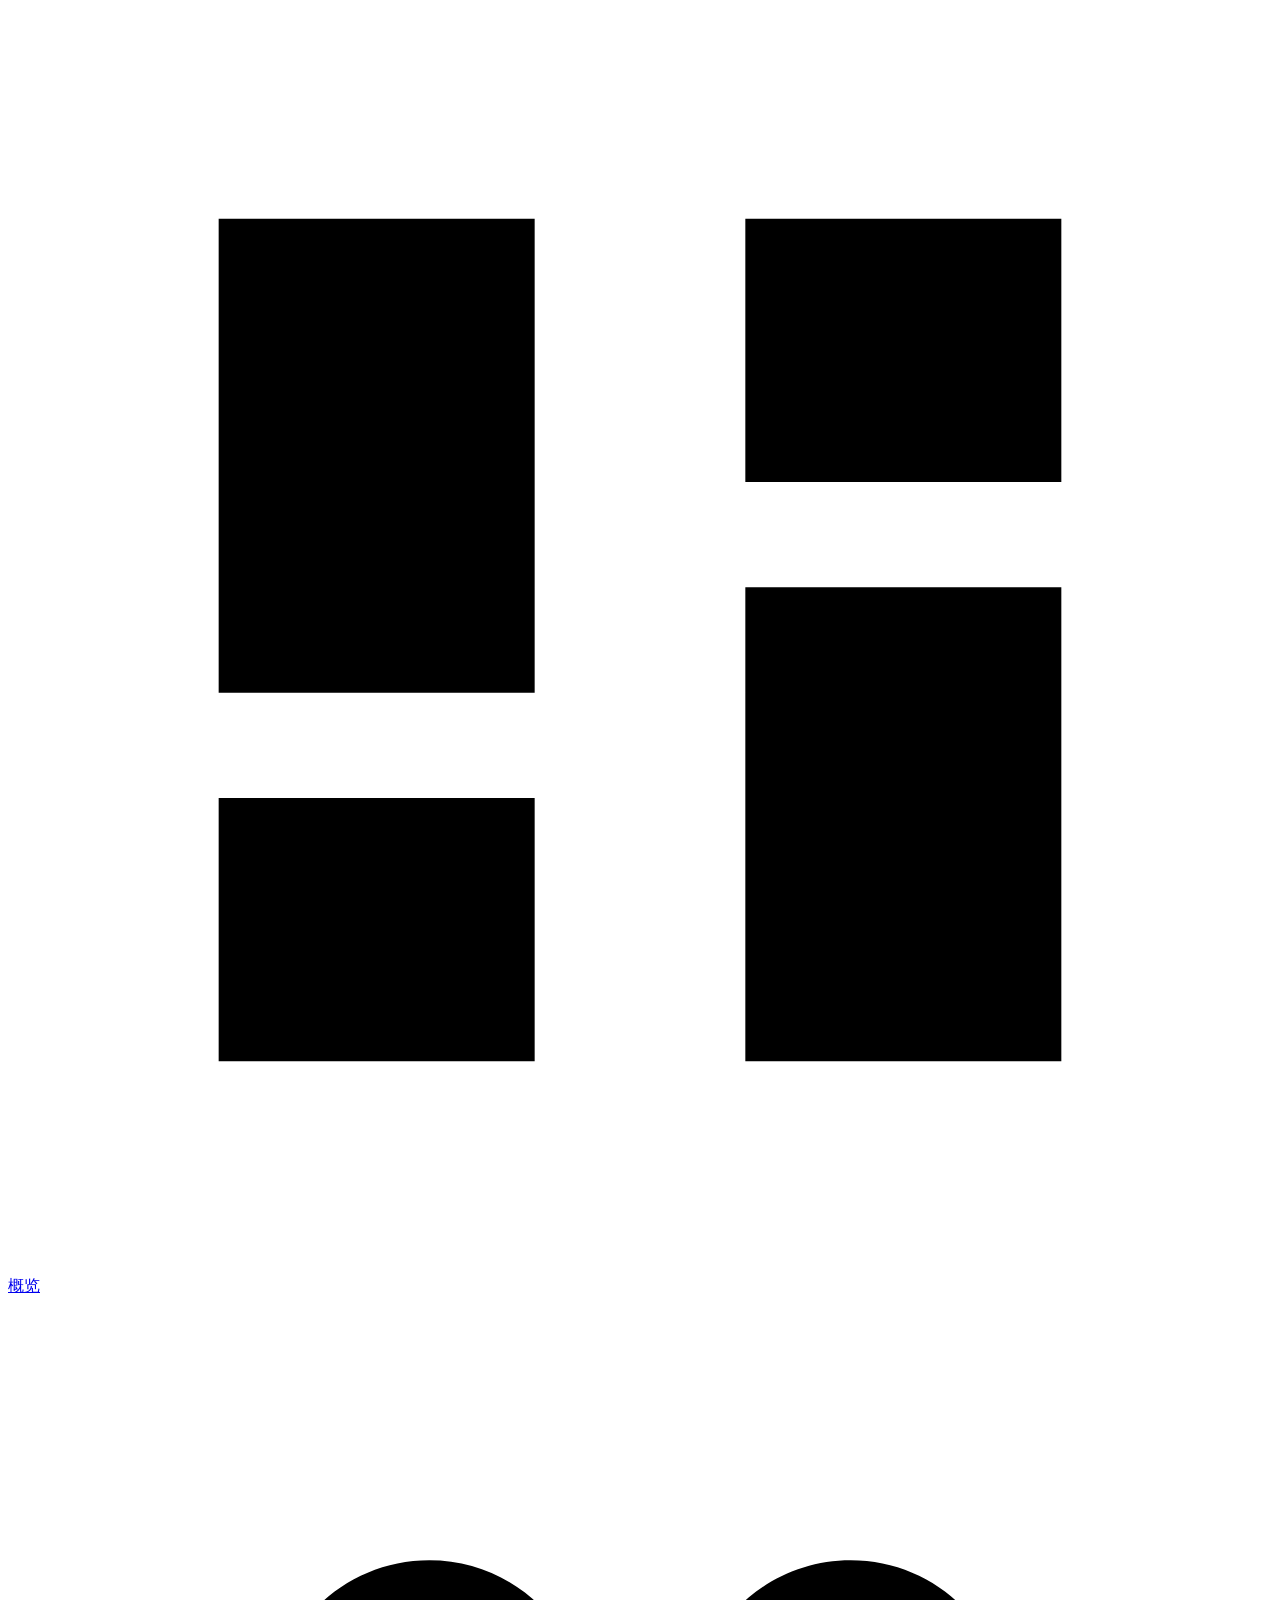
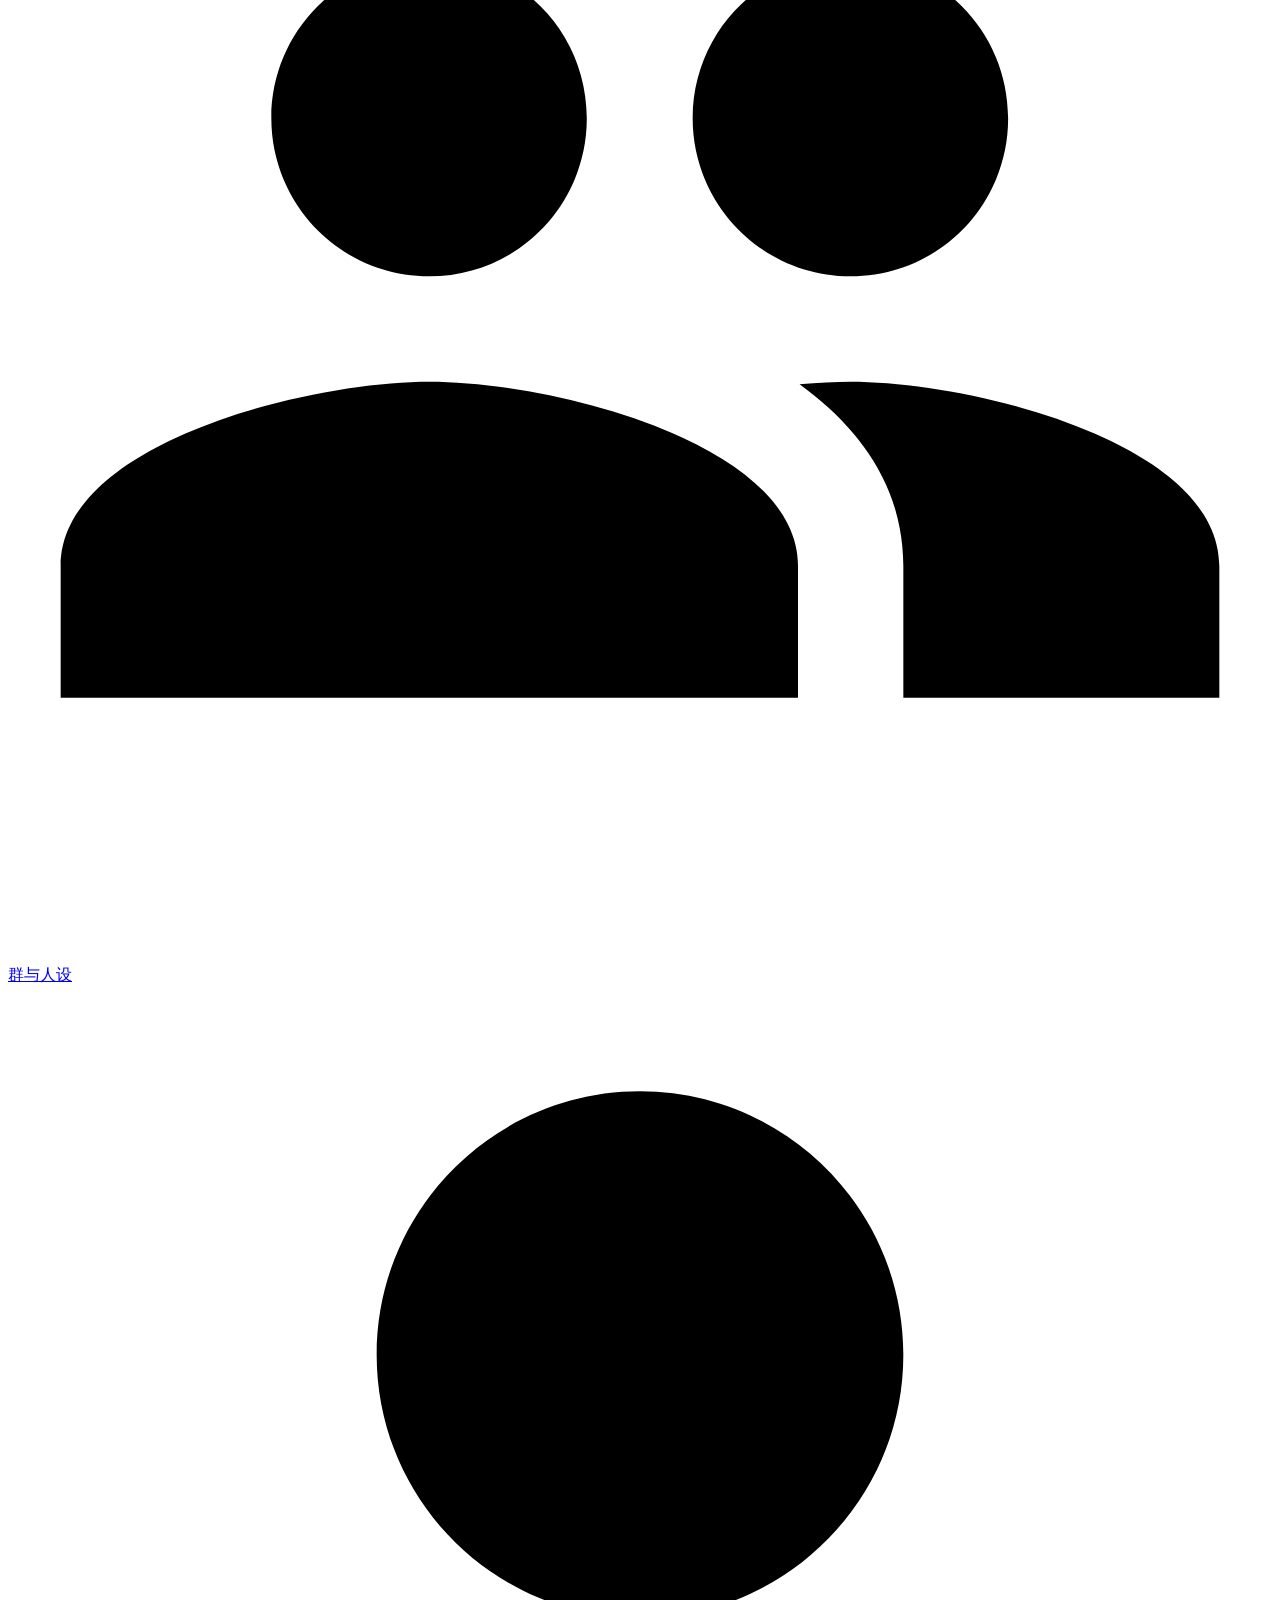
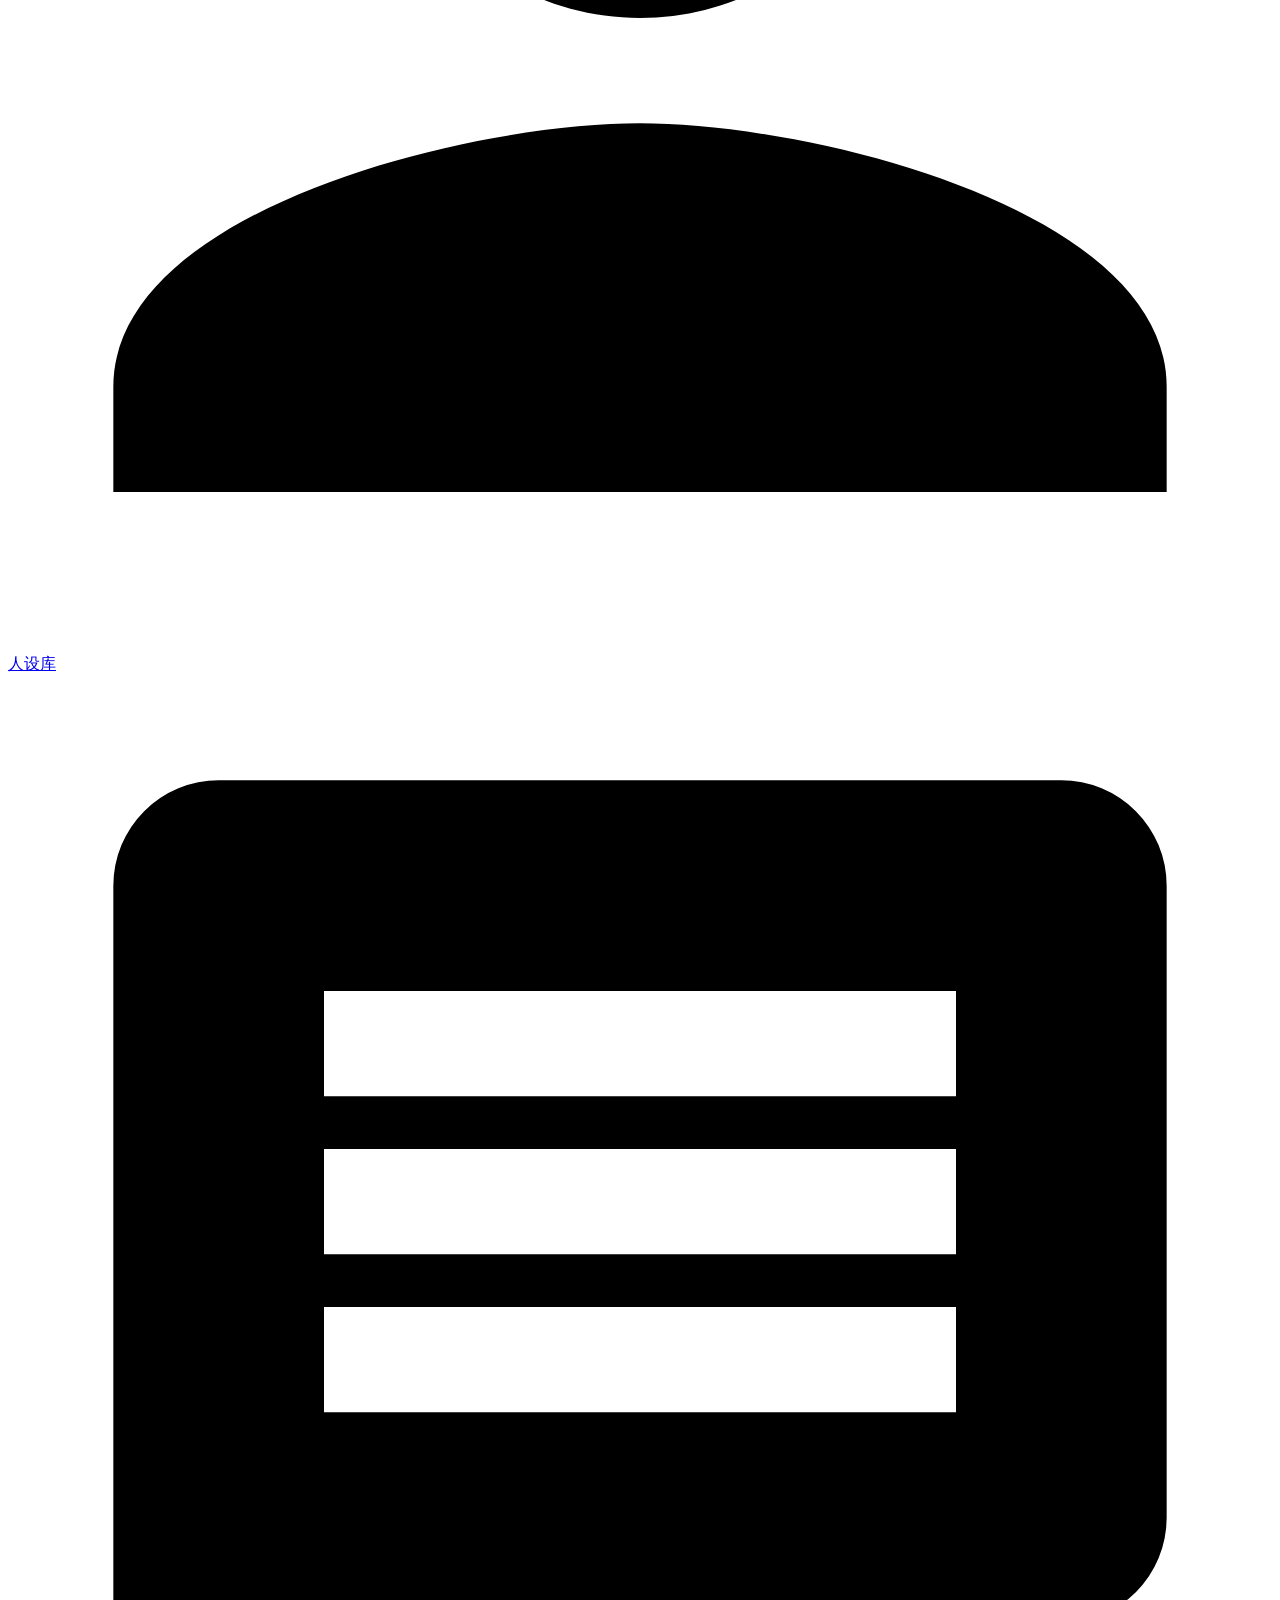
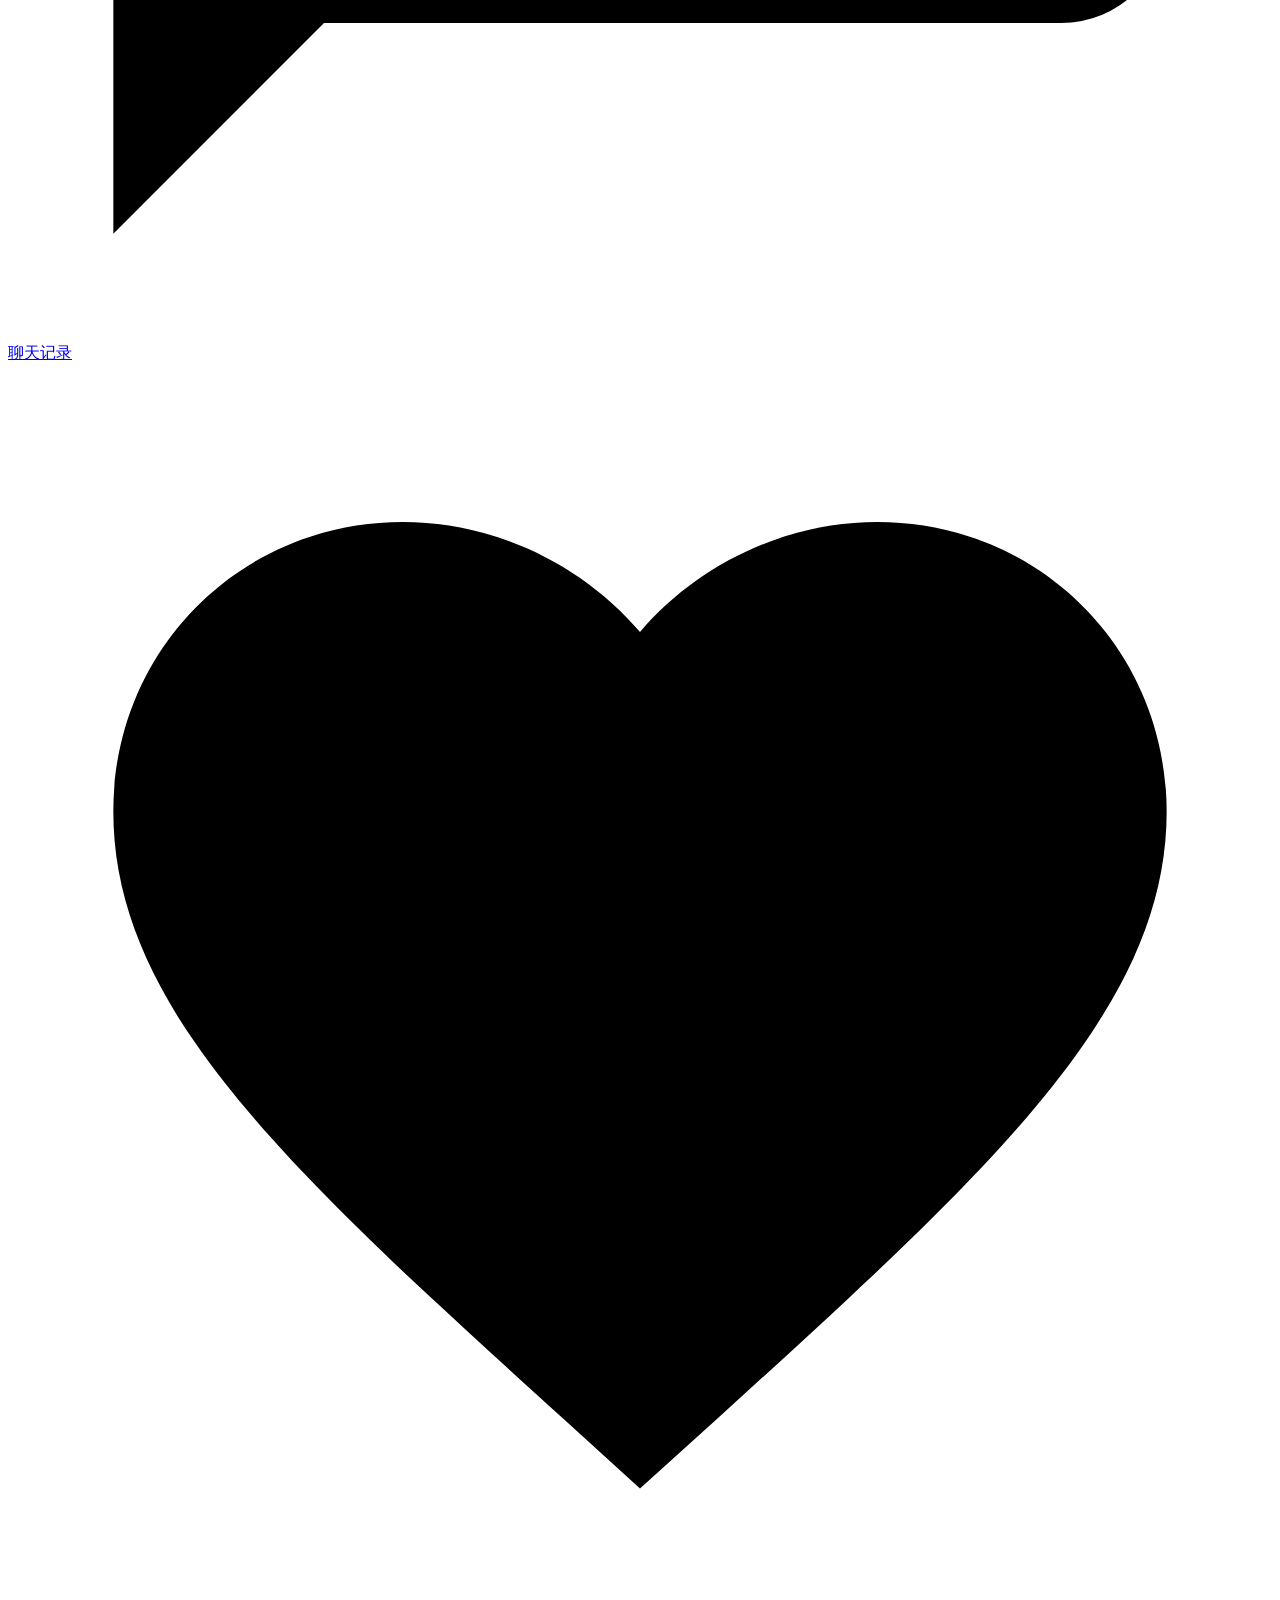
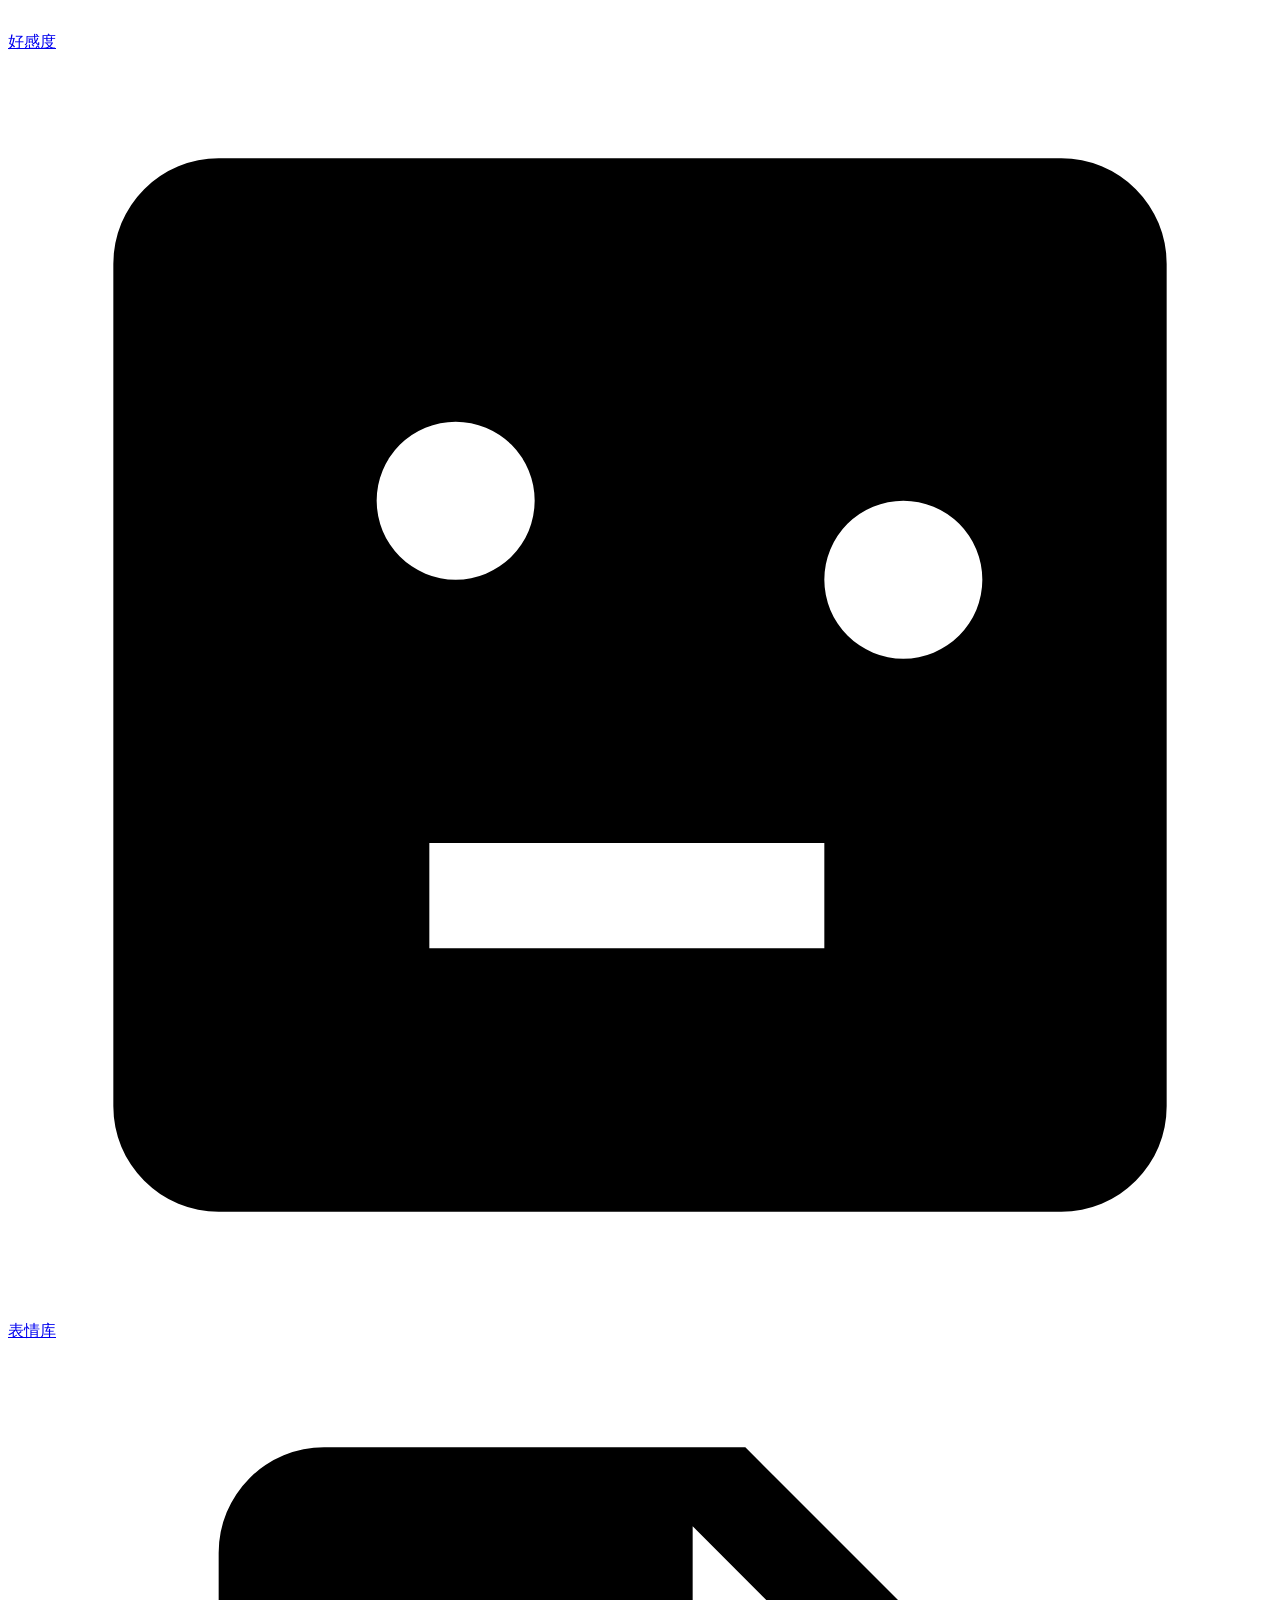
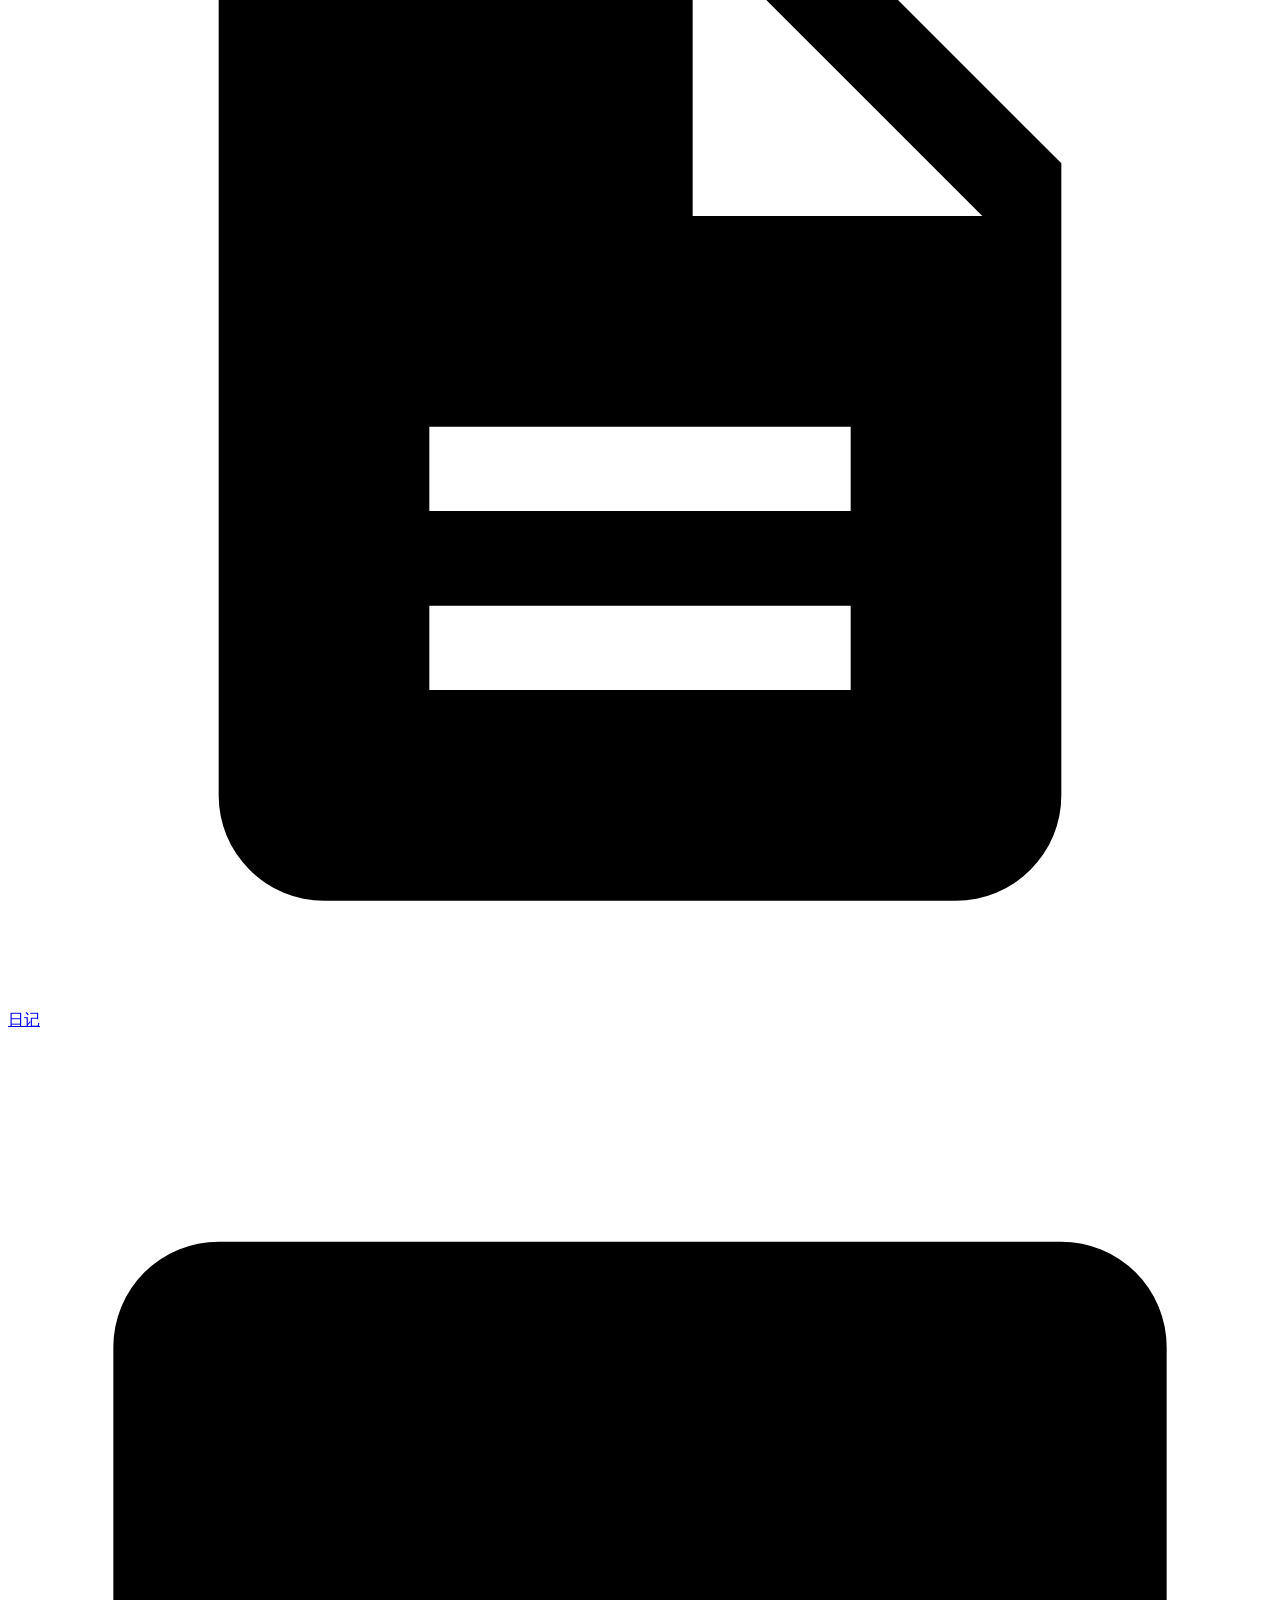
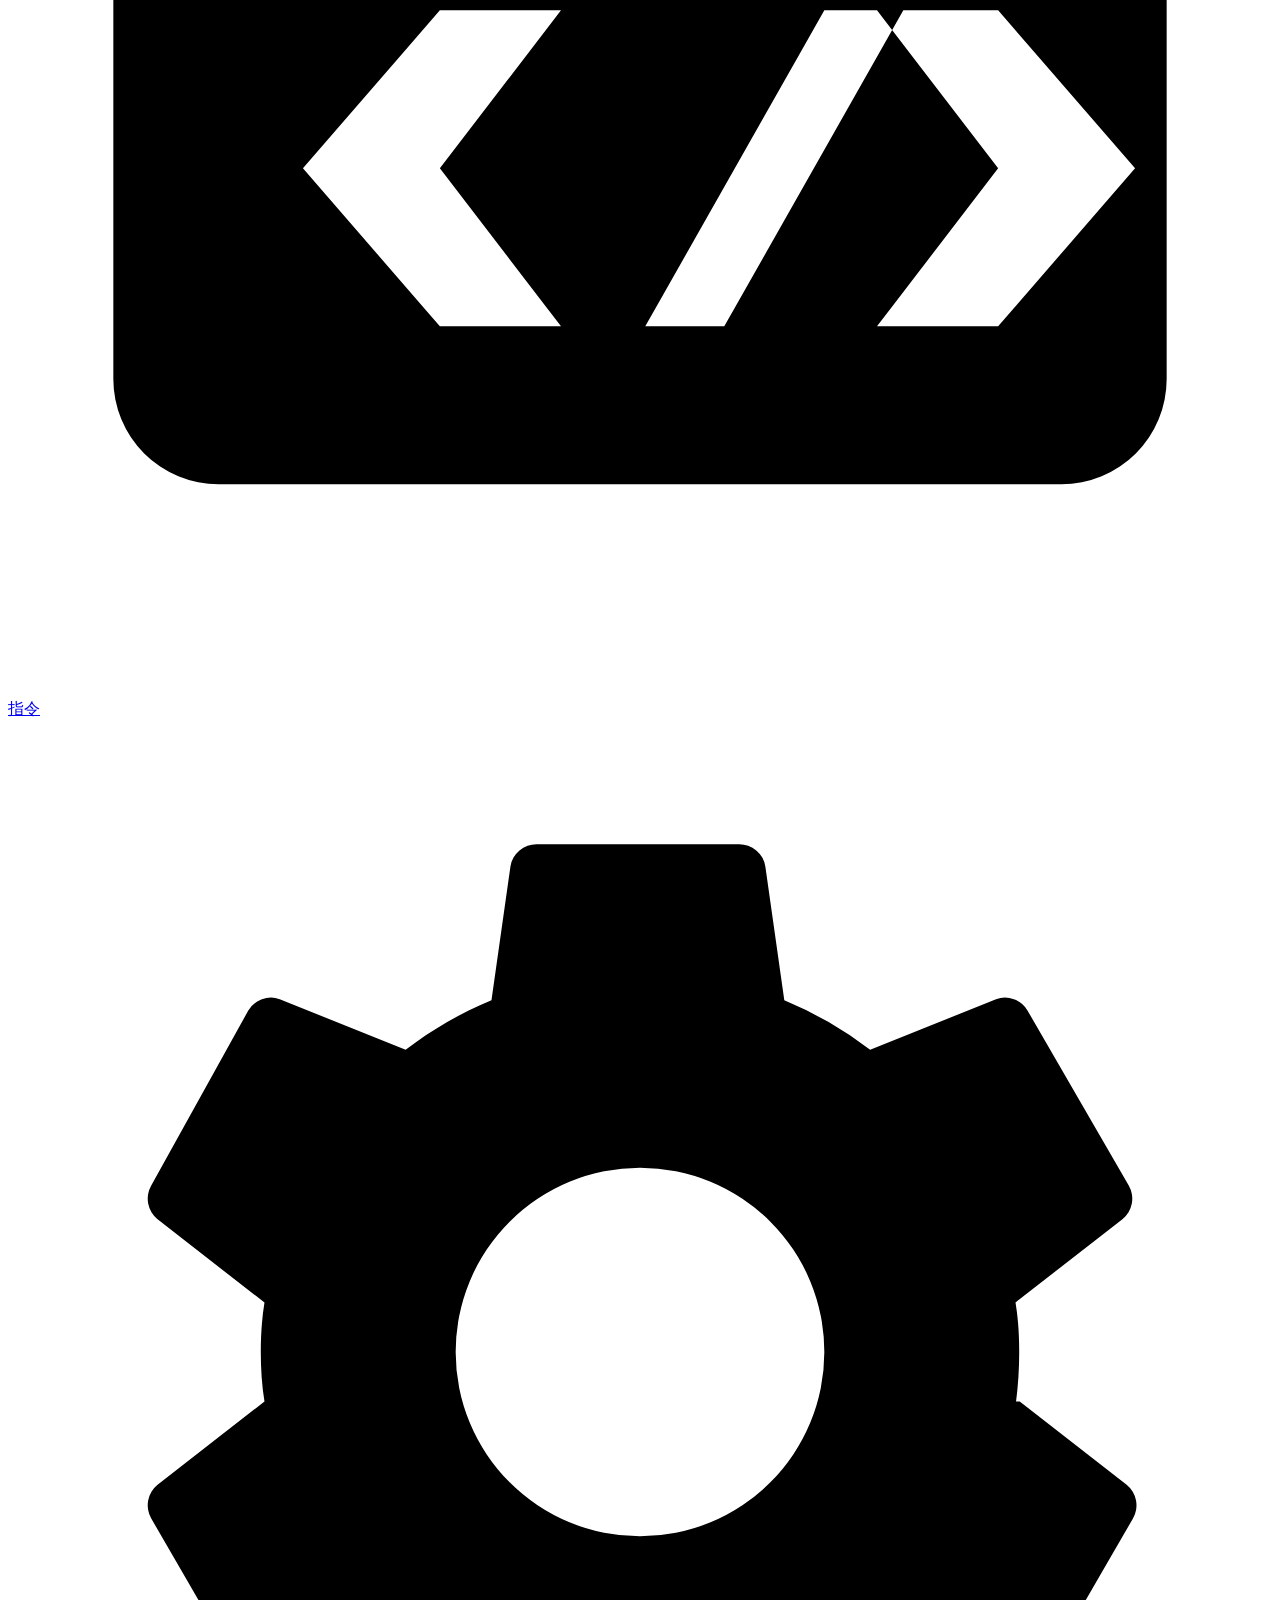
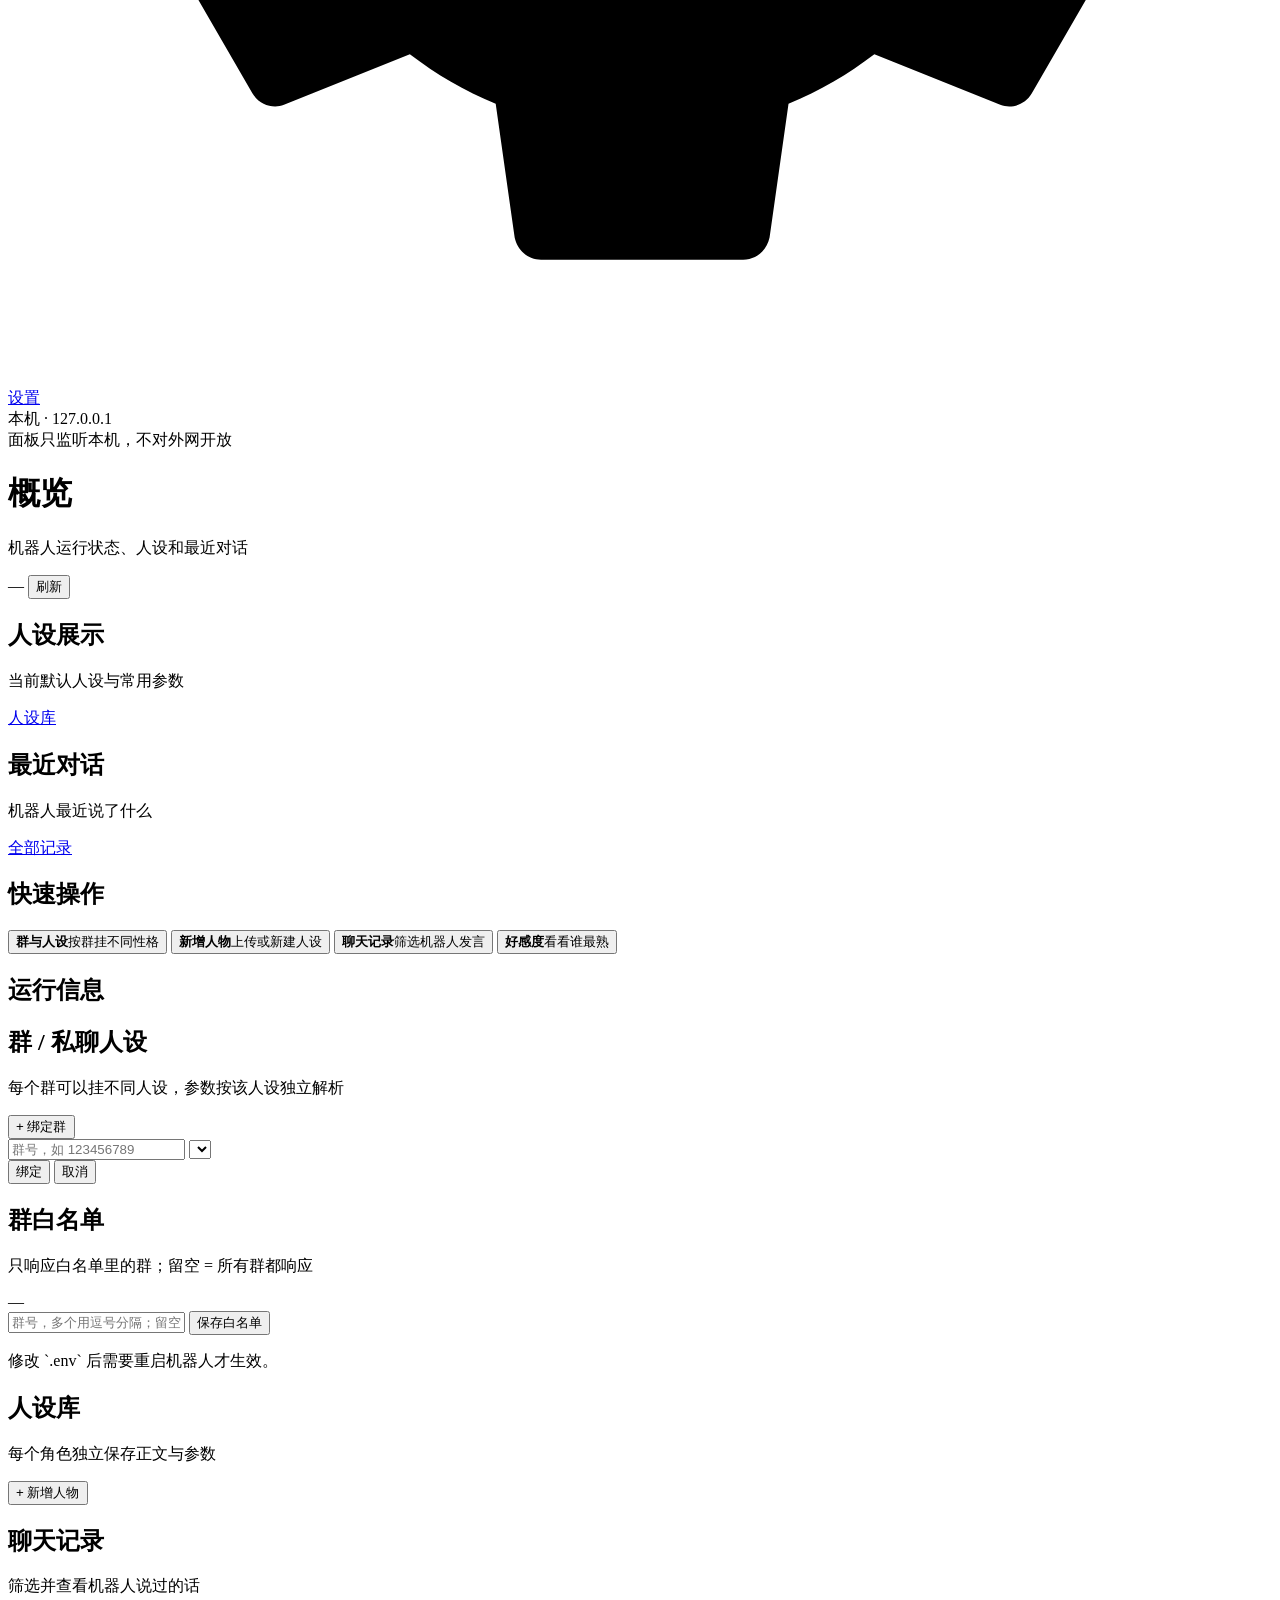
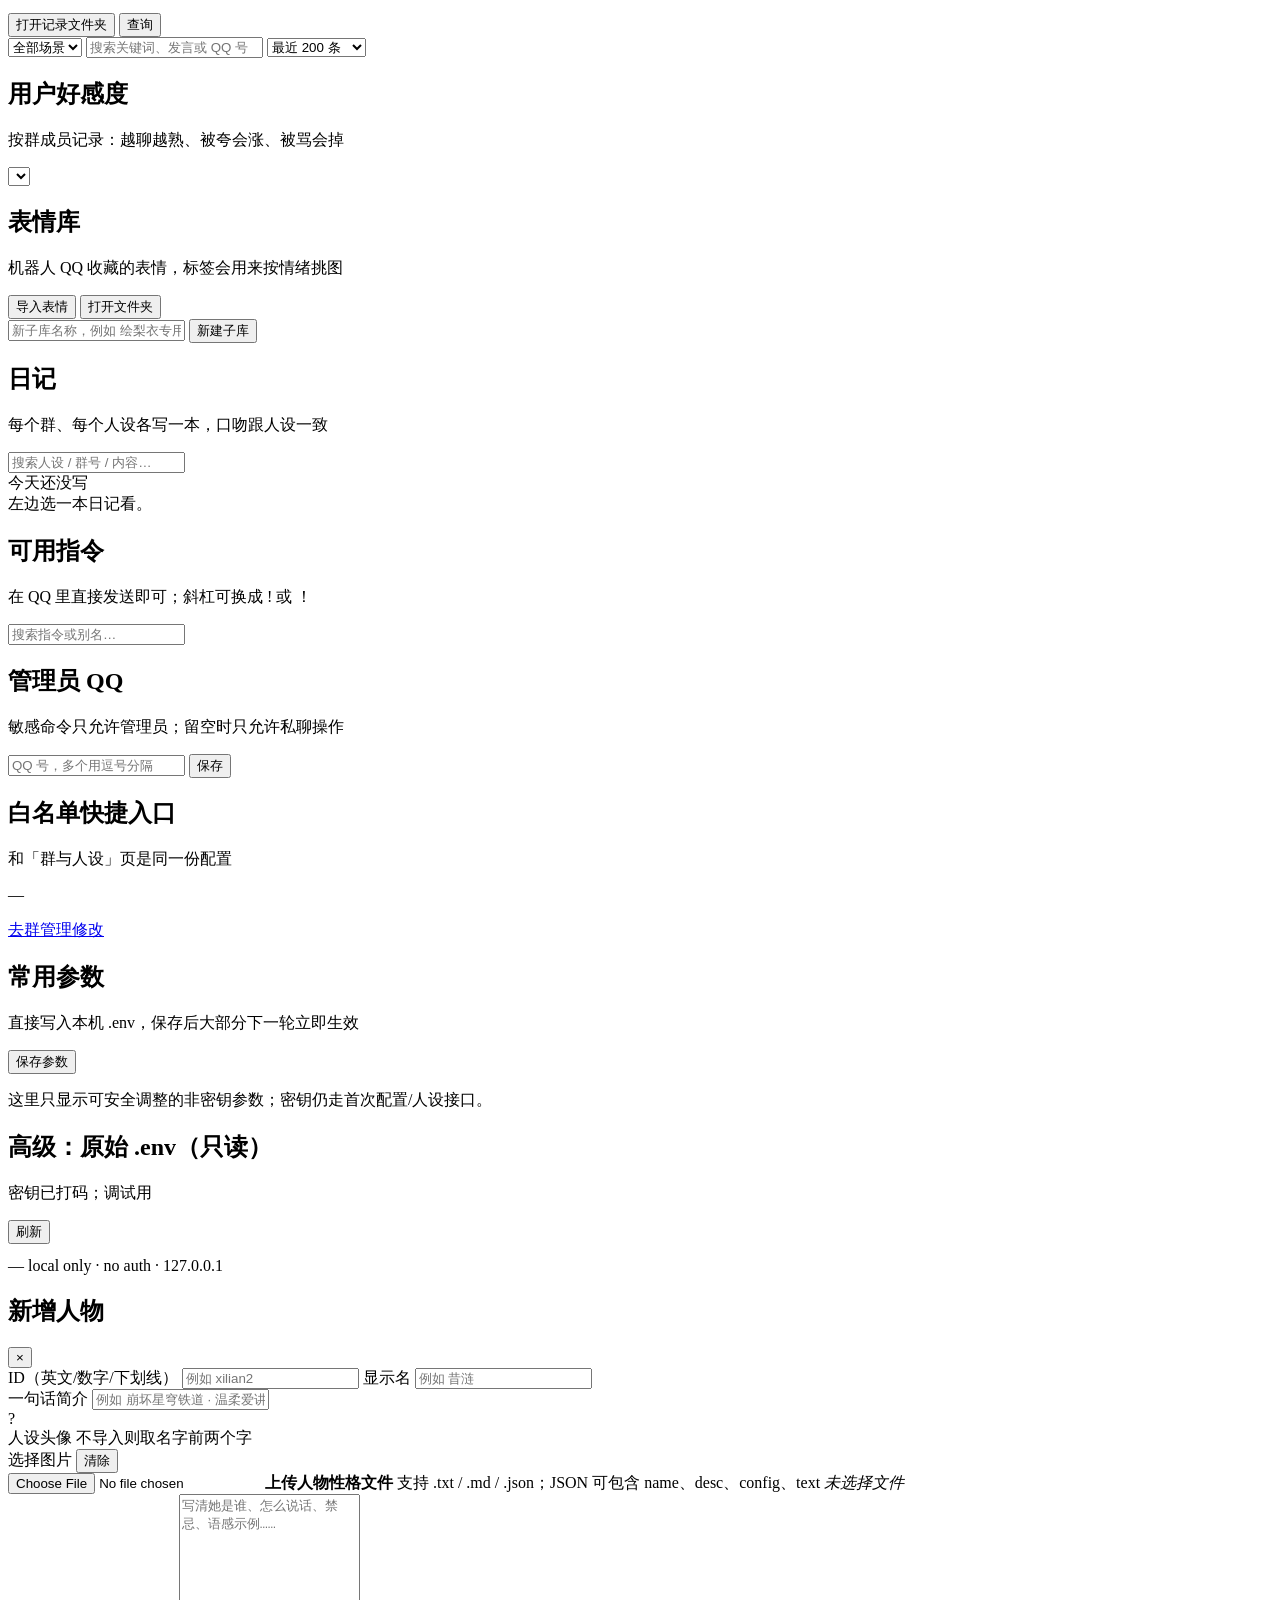
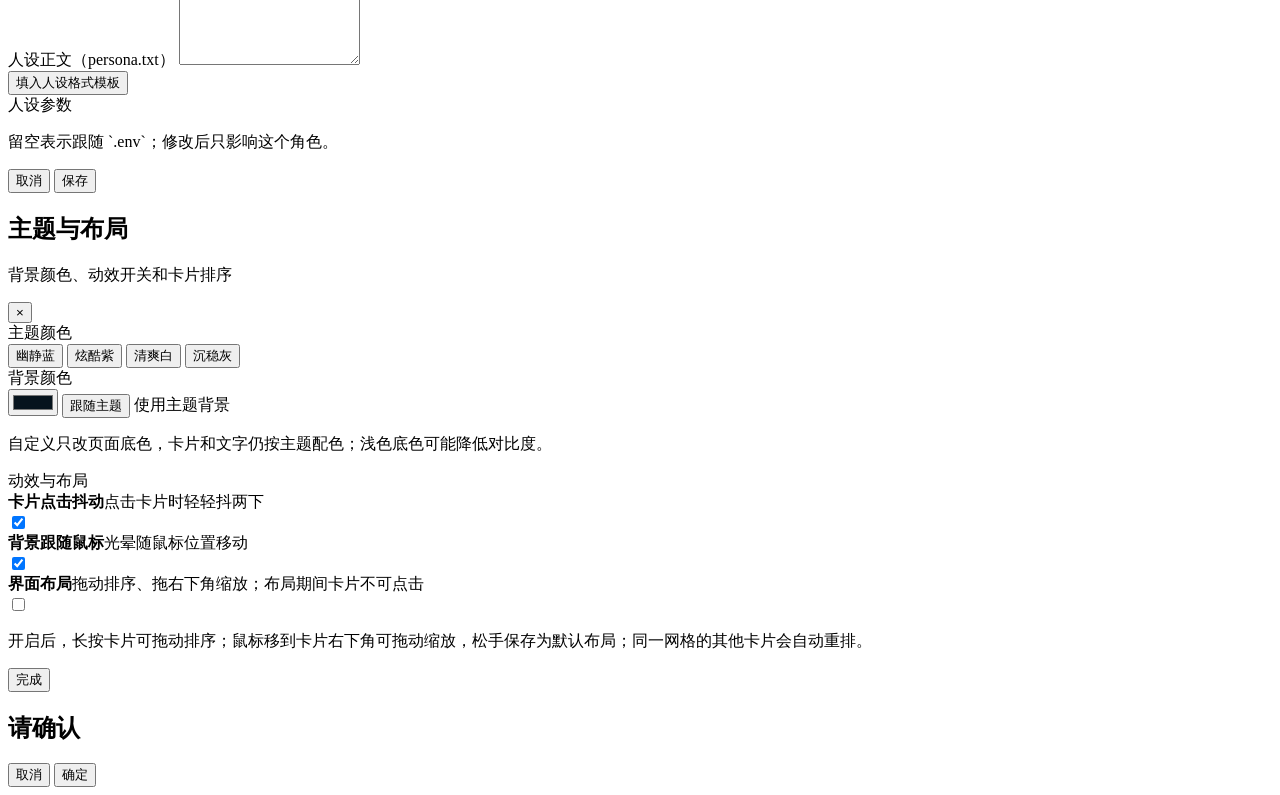
==== commit 7aec97a5: "feat: 1.3.0 - 日记、斗图模式、消息增强、指令栏目 新增 - 日记：按「场景 × 人设」各写一本，口吻用人设正文；每天 23:30 自动写，   对话少于 4 条不写；管理台「日记」栏目可" ====
--- a/webpanel_ui/index.html
+++ b/webpanel_ui/index.html
@@ -210,7 +210,7 @@
         <div class="sticker-sublib-box">
           <div id="stickerSublibList" class="sticker-sublib-list"></div>
           <div class="sticker-sublib-new">
-            <input id="stickerSublibName" maxlength="30" placeholder="新子库名称，例如 默认人设专用">
+            <input id="stickerSublibName" maxlength="30" placeholder="新子库名称，例如 绘梨衣专用">
             <button class="btn btn-ghost btn-sm" id="stickerSublibAdd" type="button">新建子库</button>
           </div>
         </div>
@@ -315,11 +315,11 @@
       <div class="form-grid">
         <label class="field">
           <span>ID（英文/数字/下划线）</span>
-          <input id="pId" placeholder="例如 persona_a2" autocomplete="off">
+          <input id="pId" placeholder="例如 xilian2" autocomplete="off">
         </label>
         <label class="field">
           <span>显示名</span>
-          <input id="pName" placeholder="例如 示例角色" autocomplete="off">
+          <input id="pName" placeholder="例如 昔涟" autocomplete="off">
         </label>
       </div>
       <label class="field">
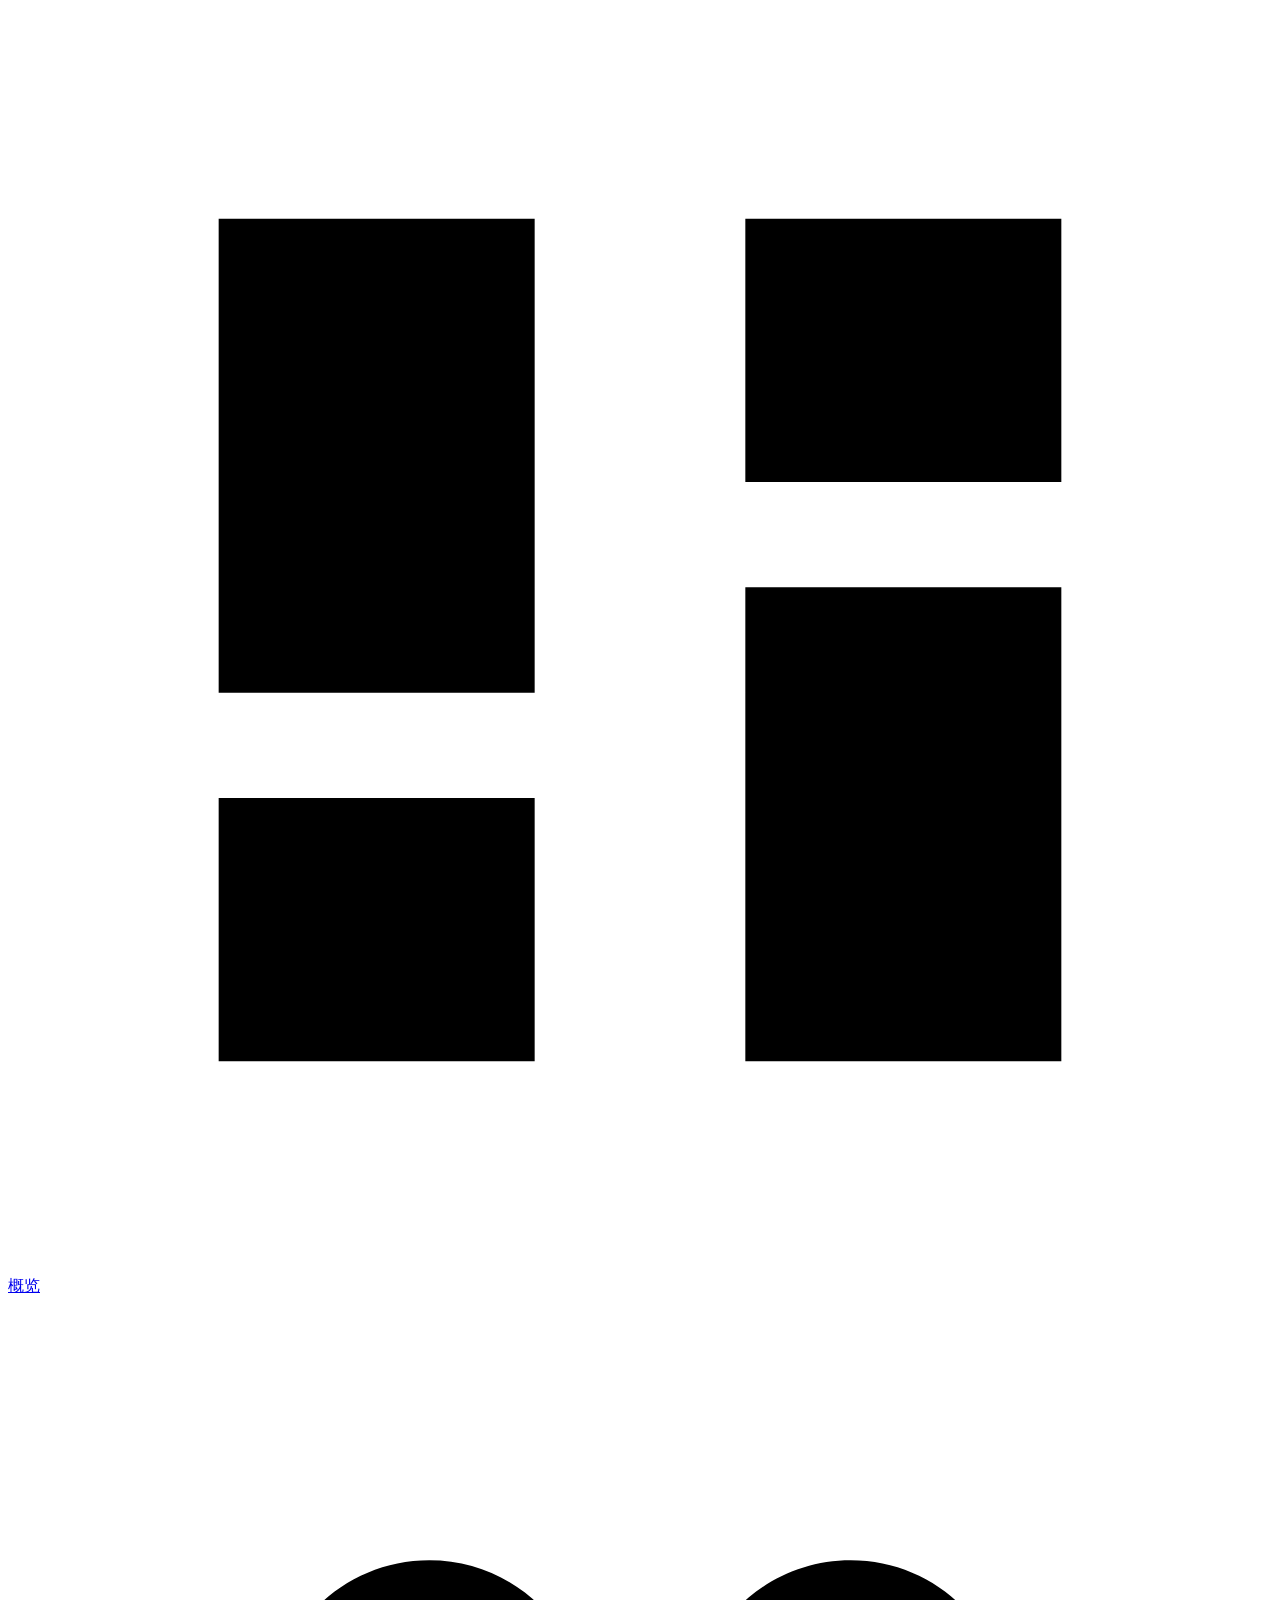
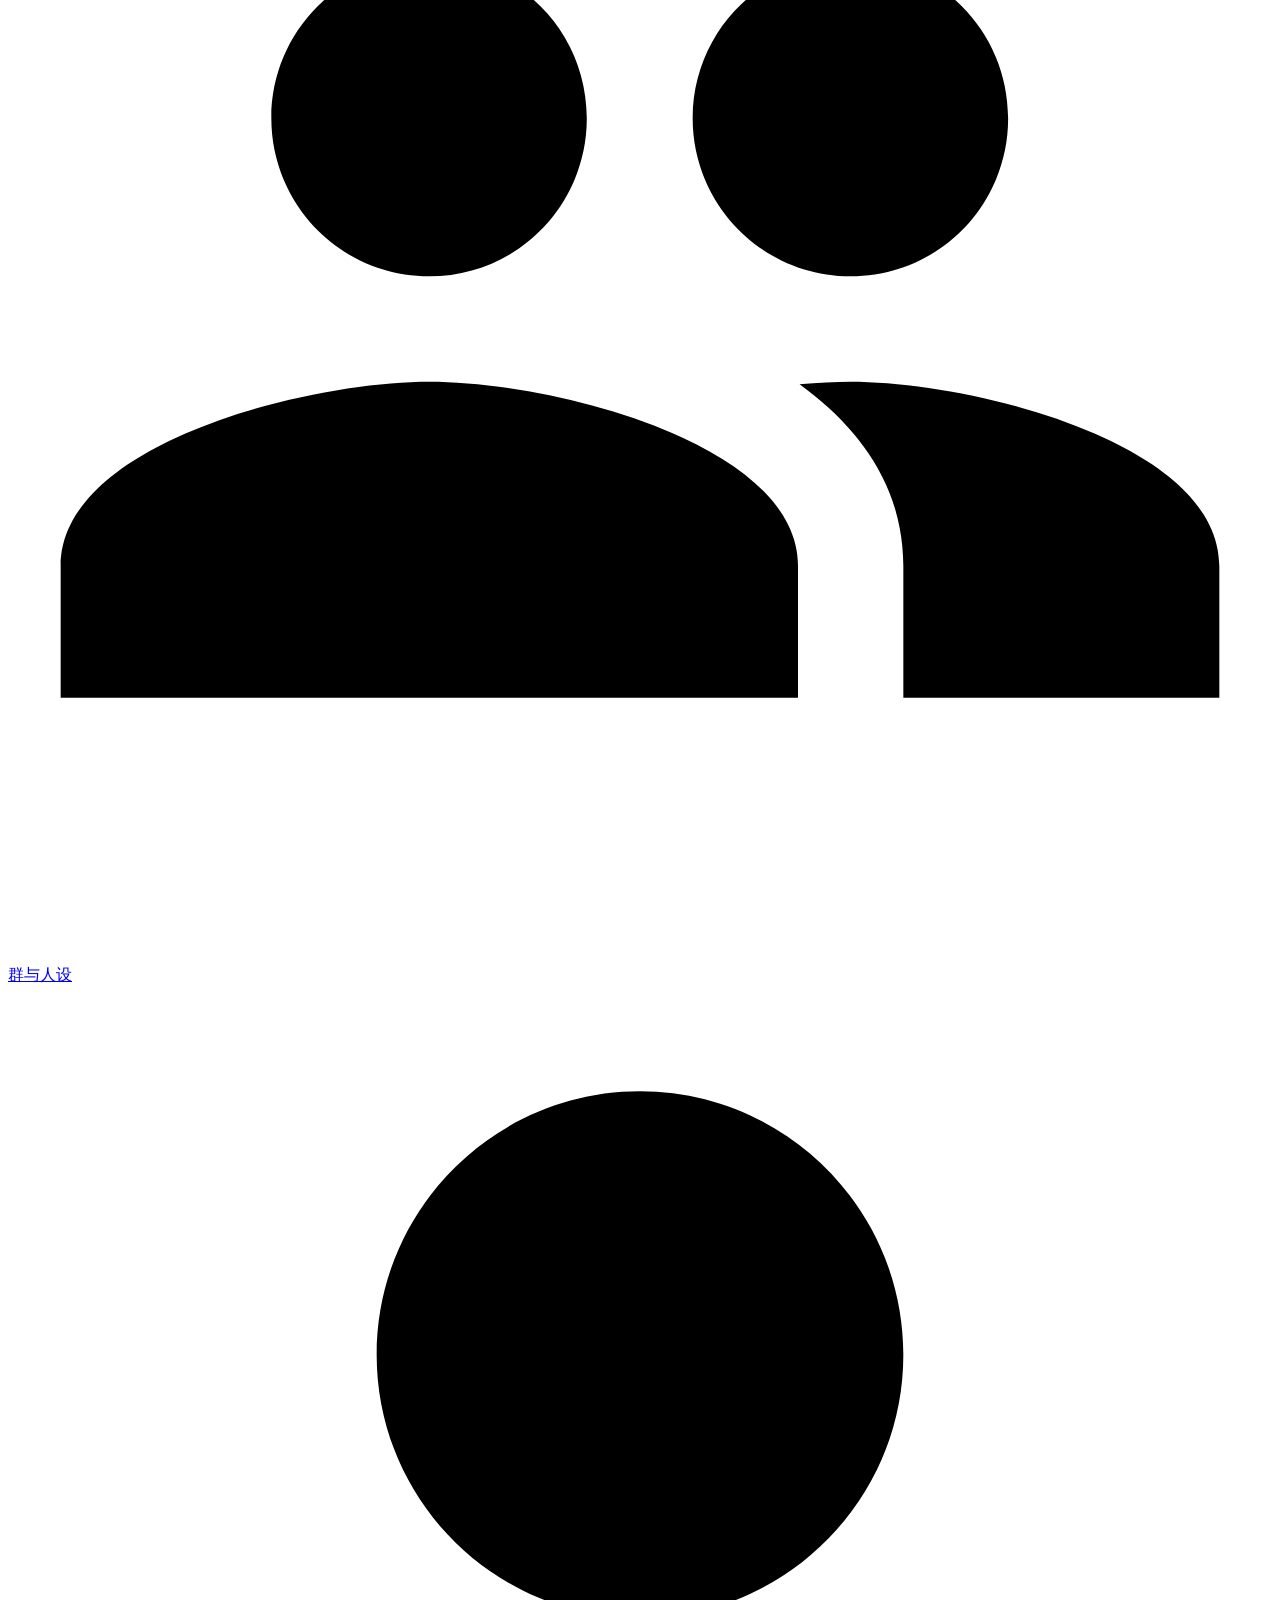
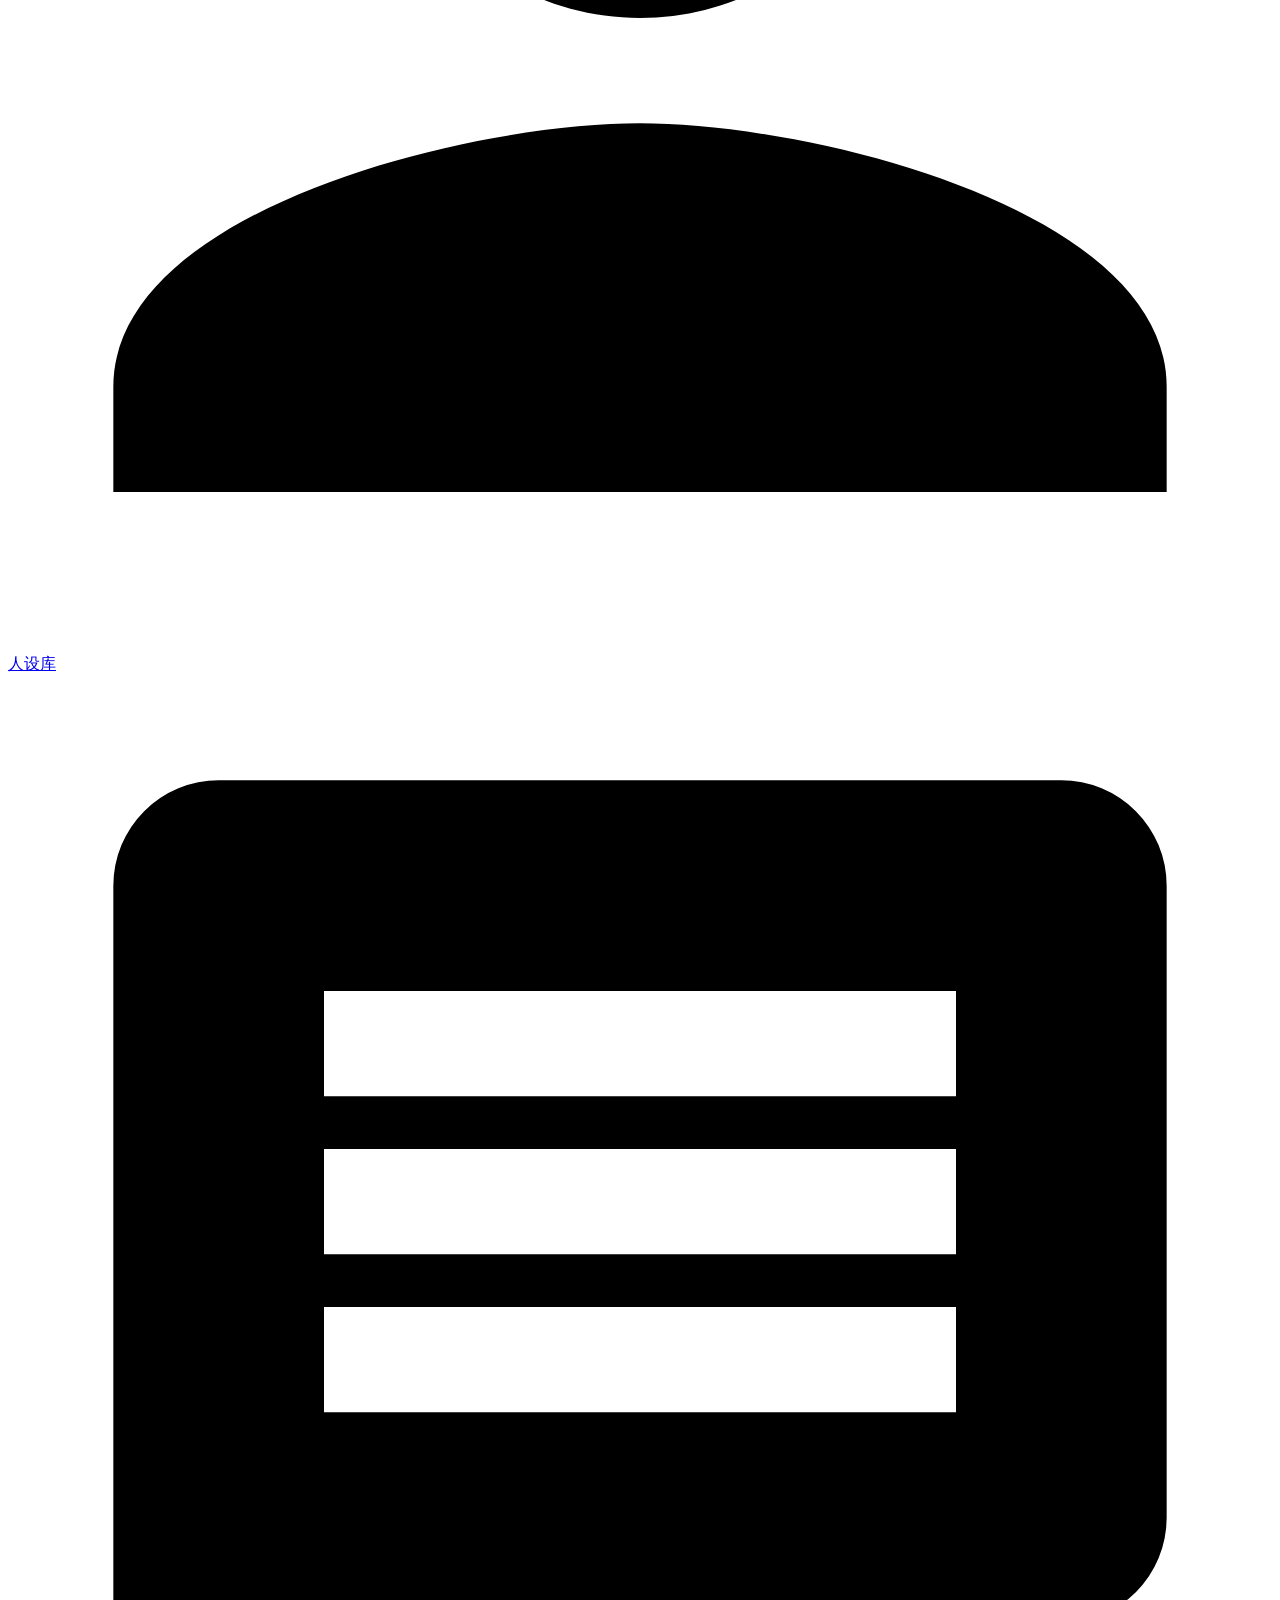
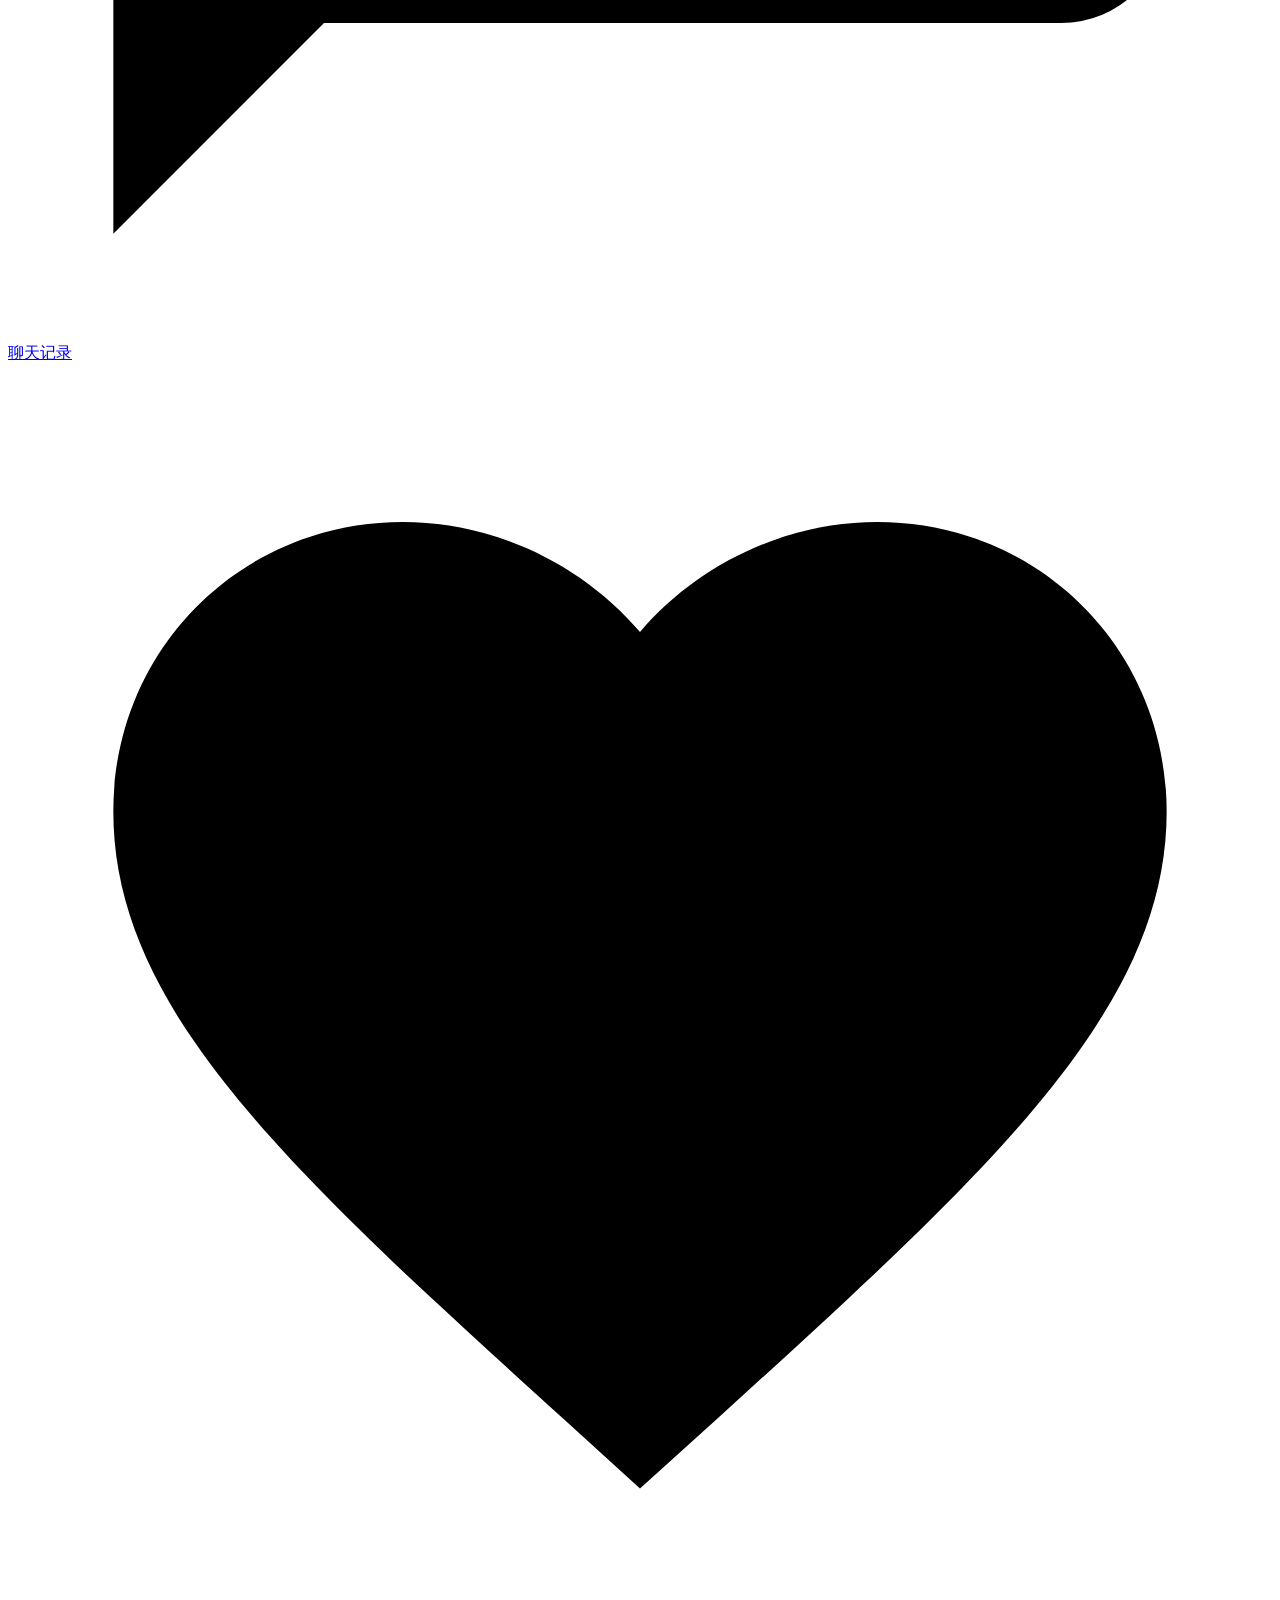
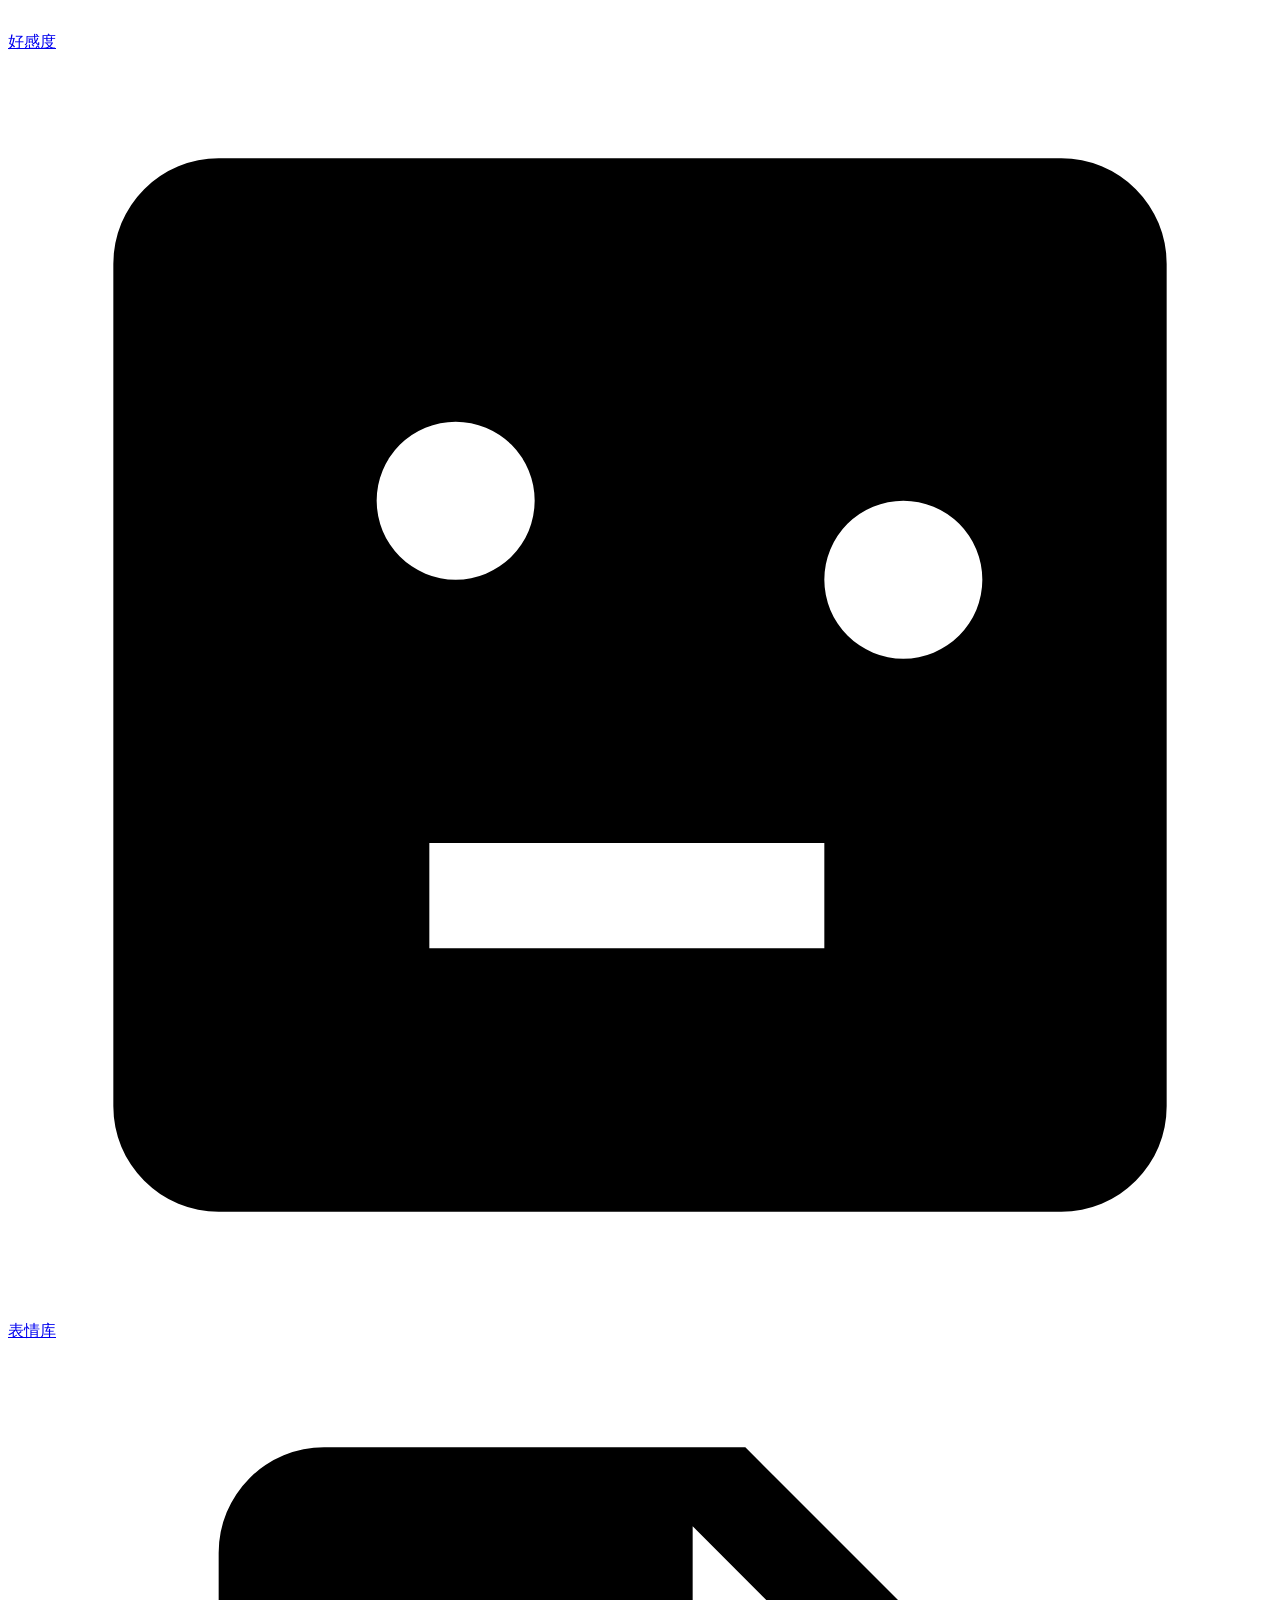
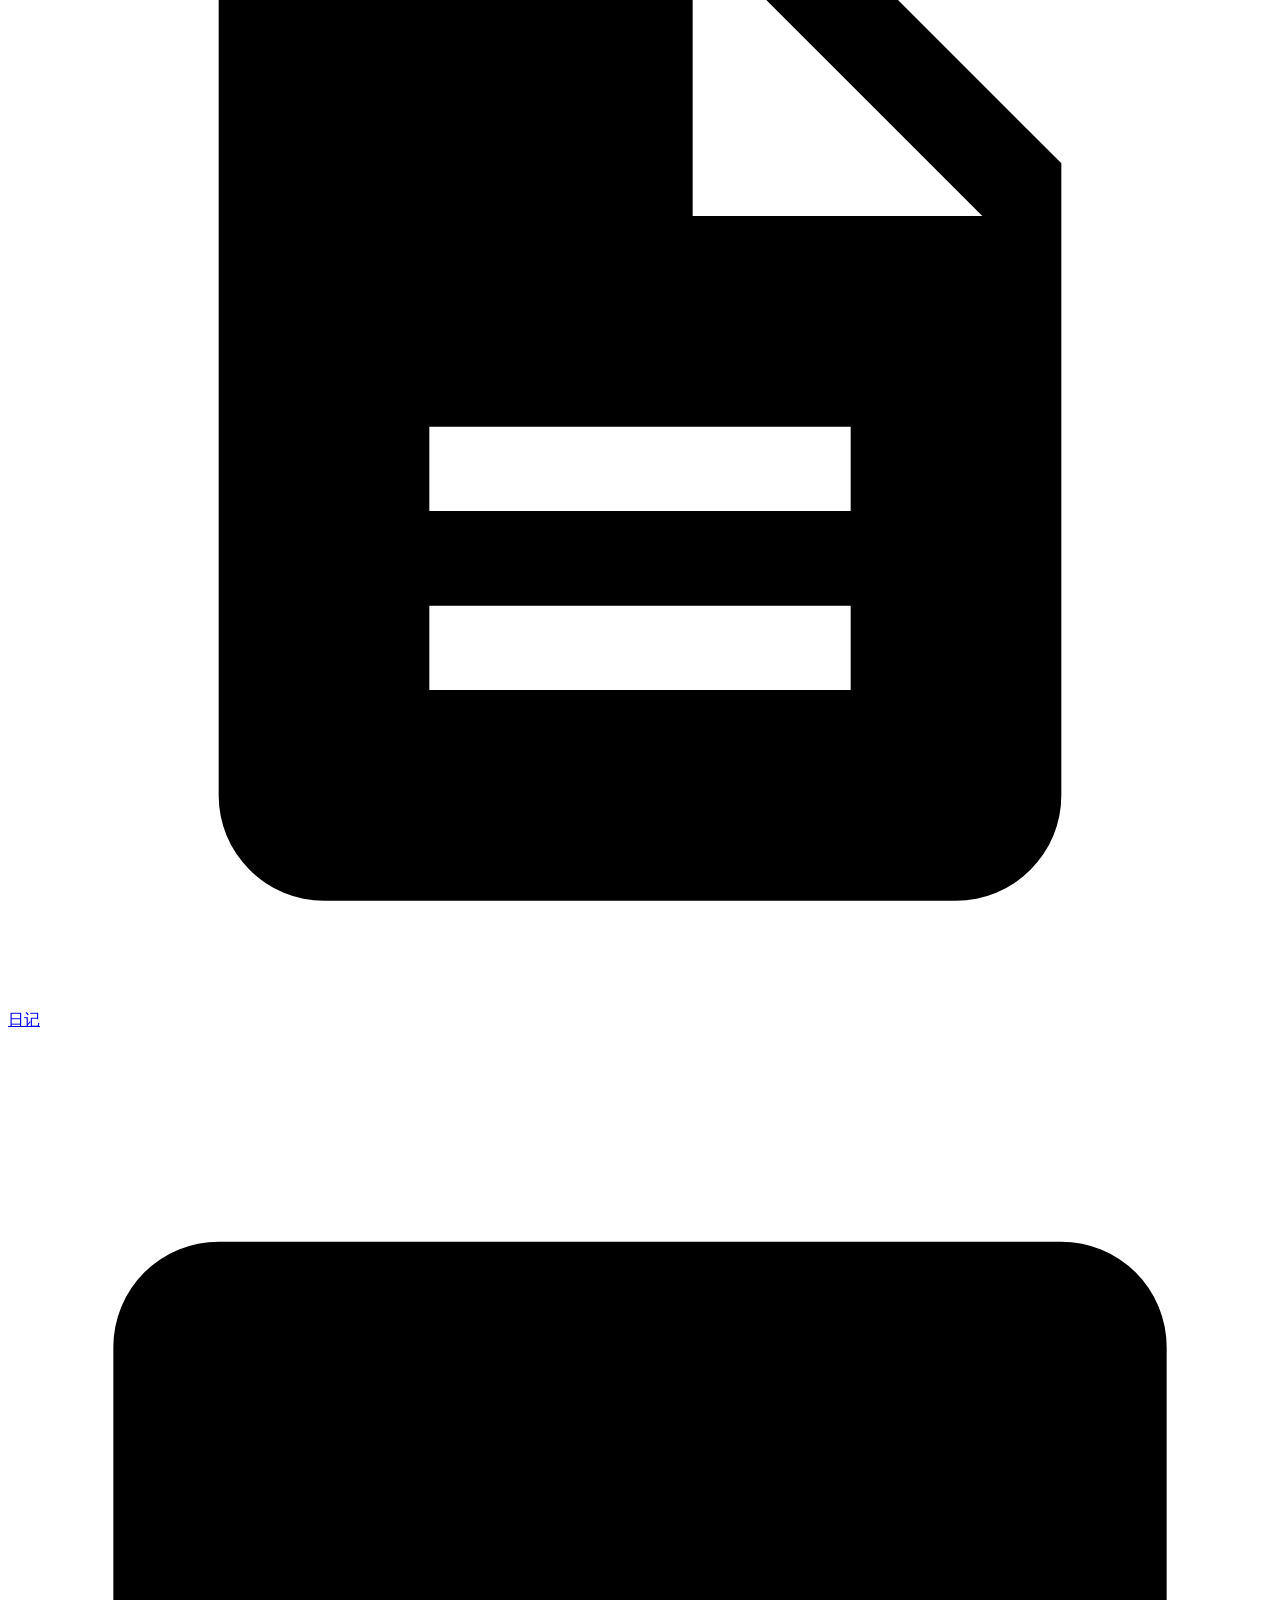
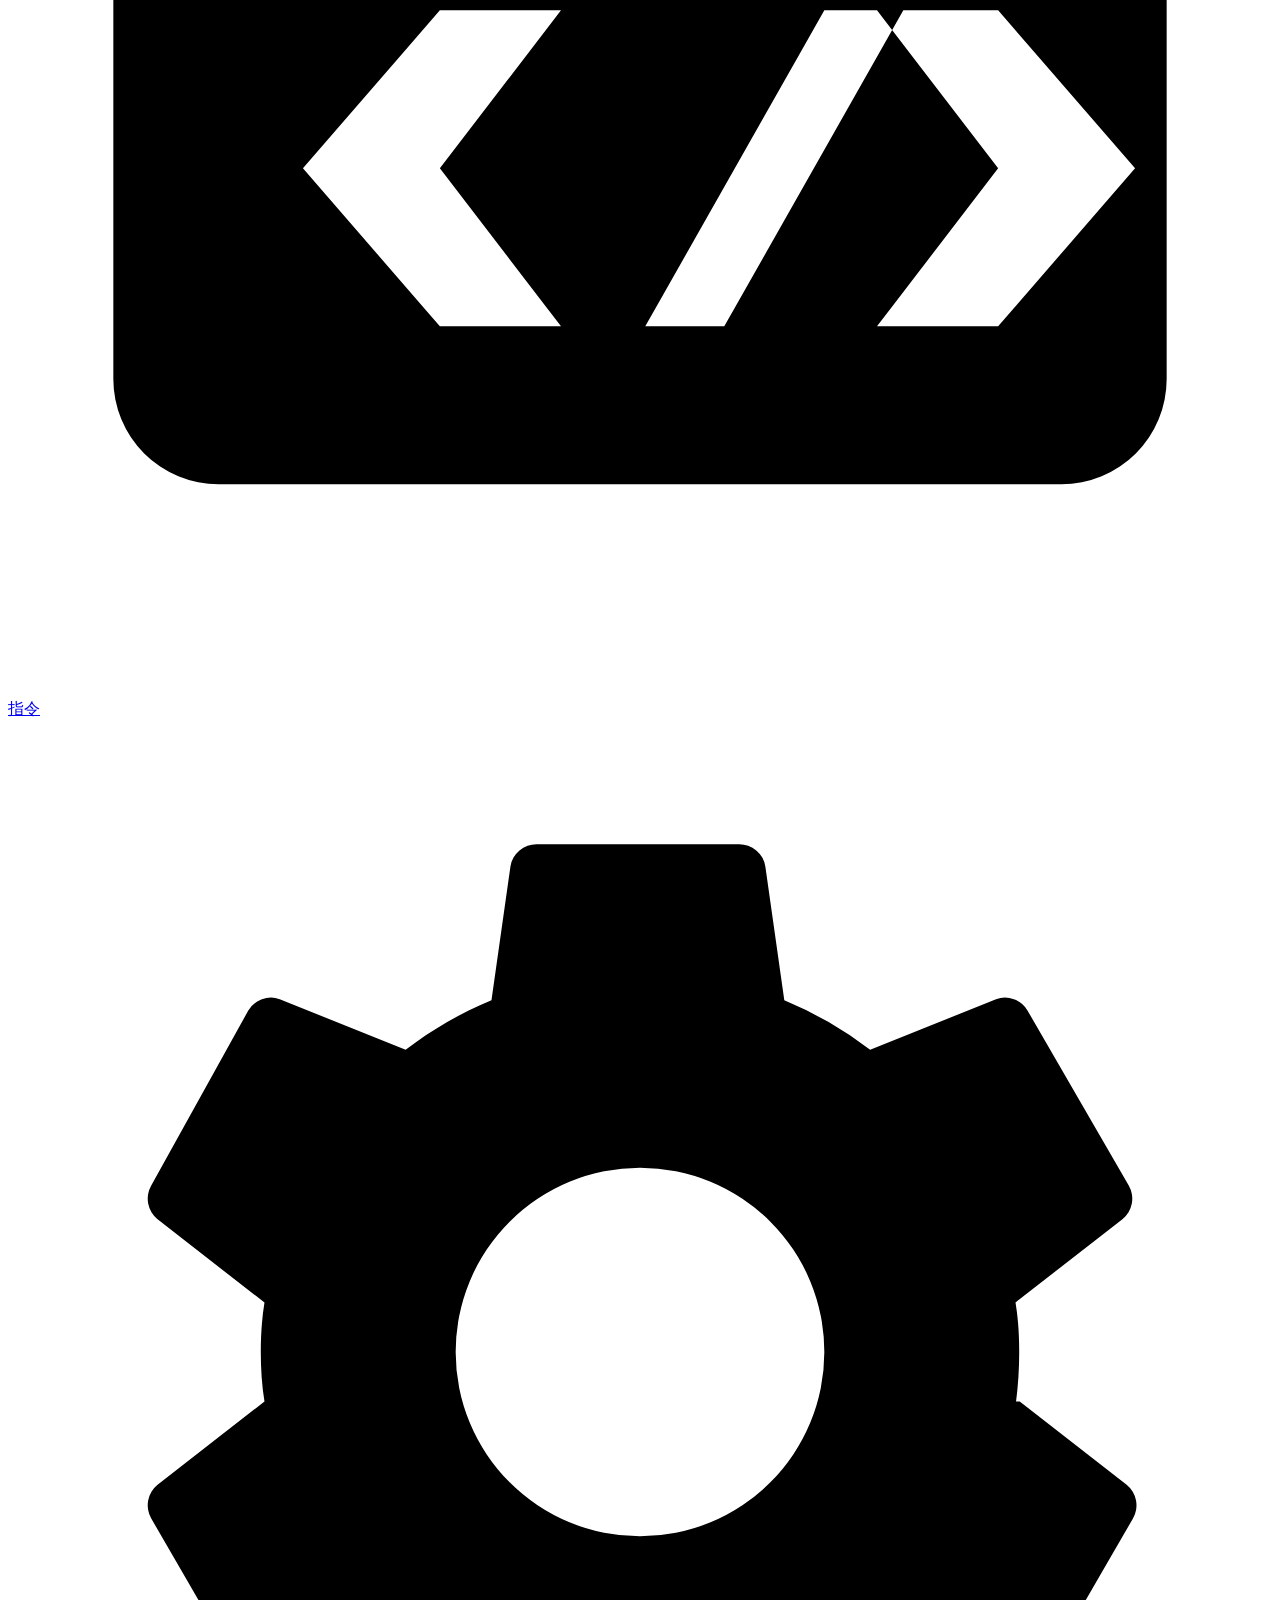
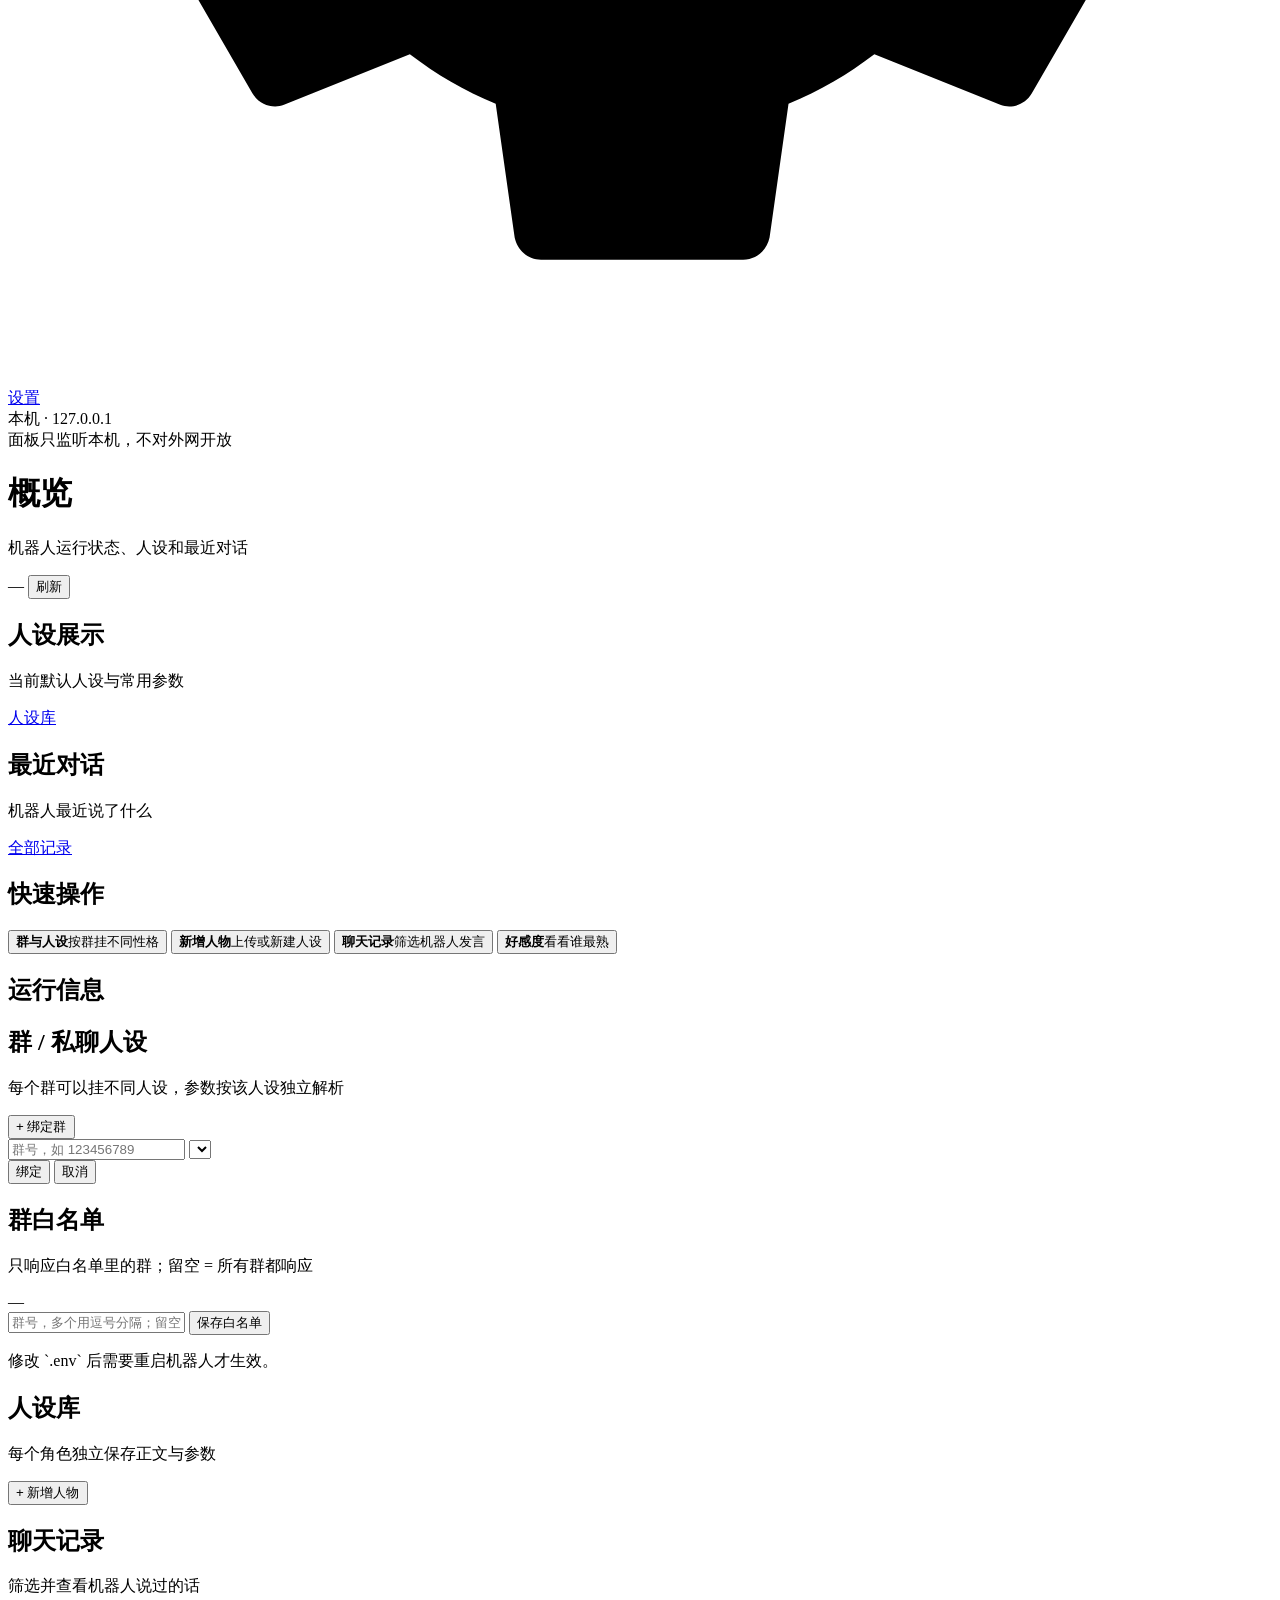
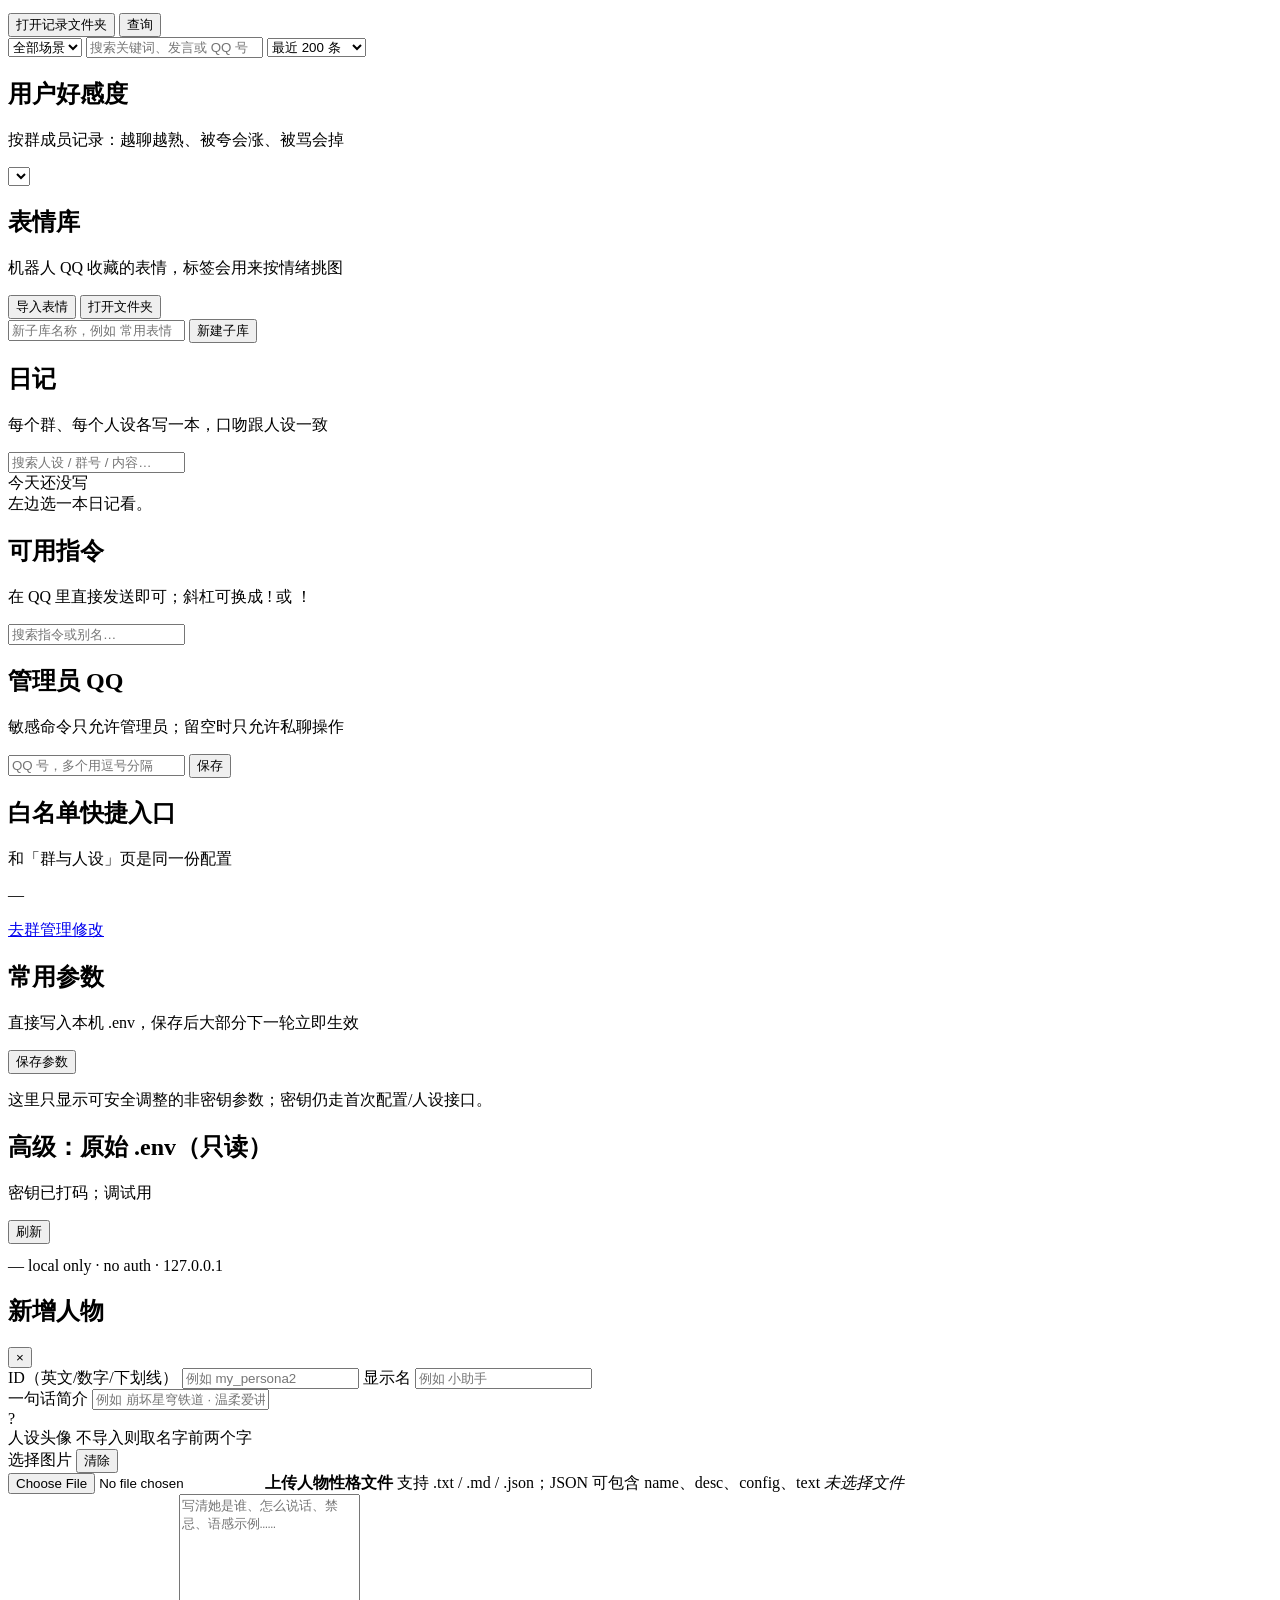
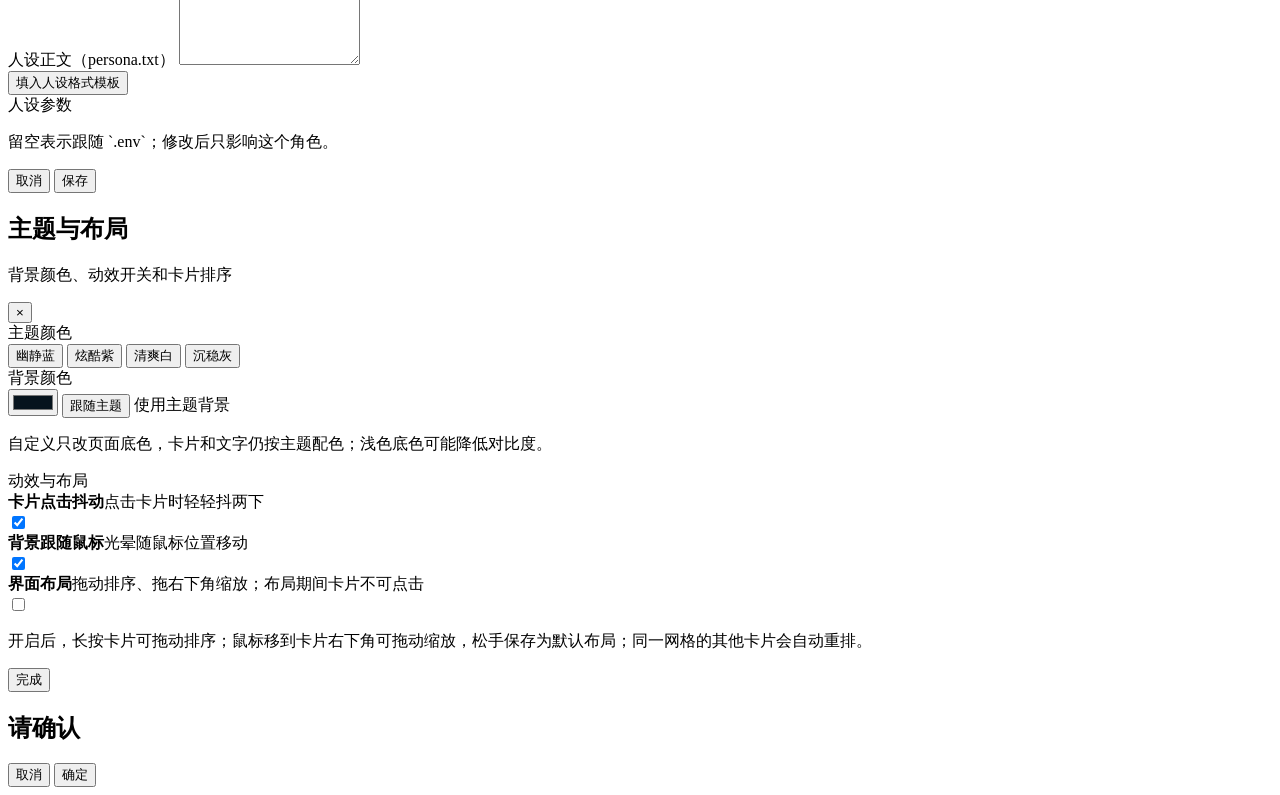
==== commit 54ed8c9f: "chore: 1.3.1 - 清理作者私人信息 1.3.0 的仓库和安装包里混进了作者自己角色的痕迹，这一版全部换成中性示例：  - .env.example 的角色别名列表默认值改空 - 代码注释里" ====
--- a/webpanel_ui/index.html
+++ b/webpanel_ui/index.html
@@ -210,7 +210,7 @@
         <div class="sticker-sublib-box">
           <div id="stickerSublibList" class="sticker-sublib-list"></div>
           <div class="sticker-sublib-new">
-            <input id="stickerSublibName" maxlength="30" placeholder="新子库名称，例如 绘梨衣专用">
+            <input id="stickerSublibName" maxlength="30" placeholder="新子库名称，例如 常用表情">
             <button class="btn btn-ghost btn-sm" id="stickerSublibAdd" type="button">新建子库</button>
           </div>
         </div>
@@ -315,11 +315,11 @@
       <div class="form-grid">
         <label class="field">
           <span>ID（英文/数字/下划线）</span>
-          <input id="pId" placeholder="例如 xilian2" autocomplete="off">
+          <input id="pId" placeholder="例如 my_persona2" autocomplete="off">
         </label>
         <label class="field">
           <span>显示名</span>
-          <input id="pName" placeholder="例如 昔涟" autocomplete="off">
+          <input id="pName" placeholder="例如 小助手" autocomplete="off">
         </label>
       </div>
       <label class="field">
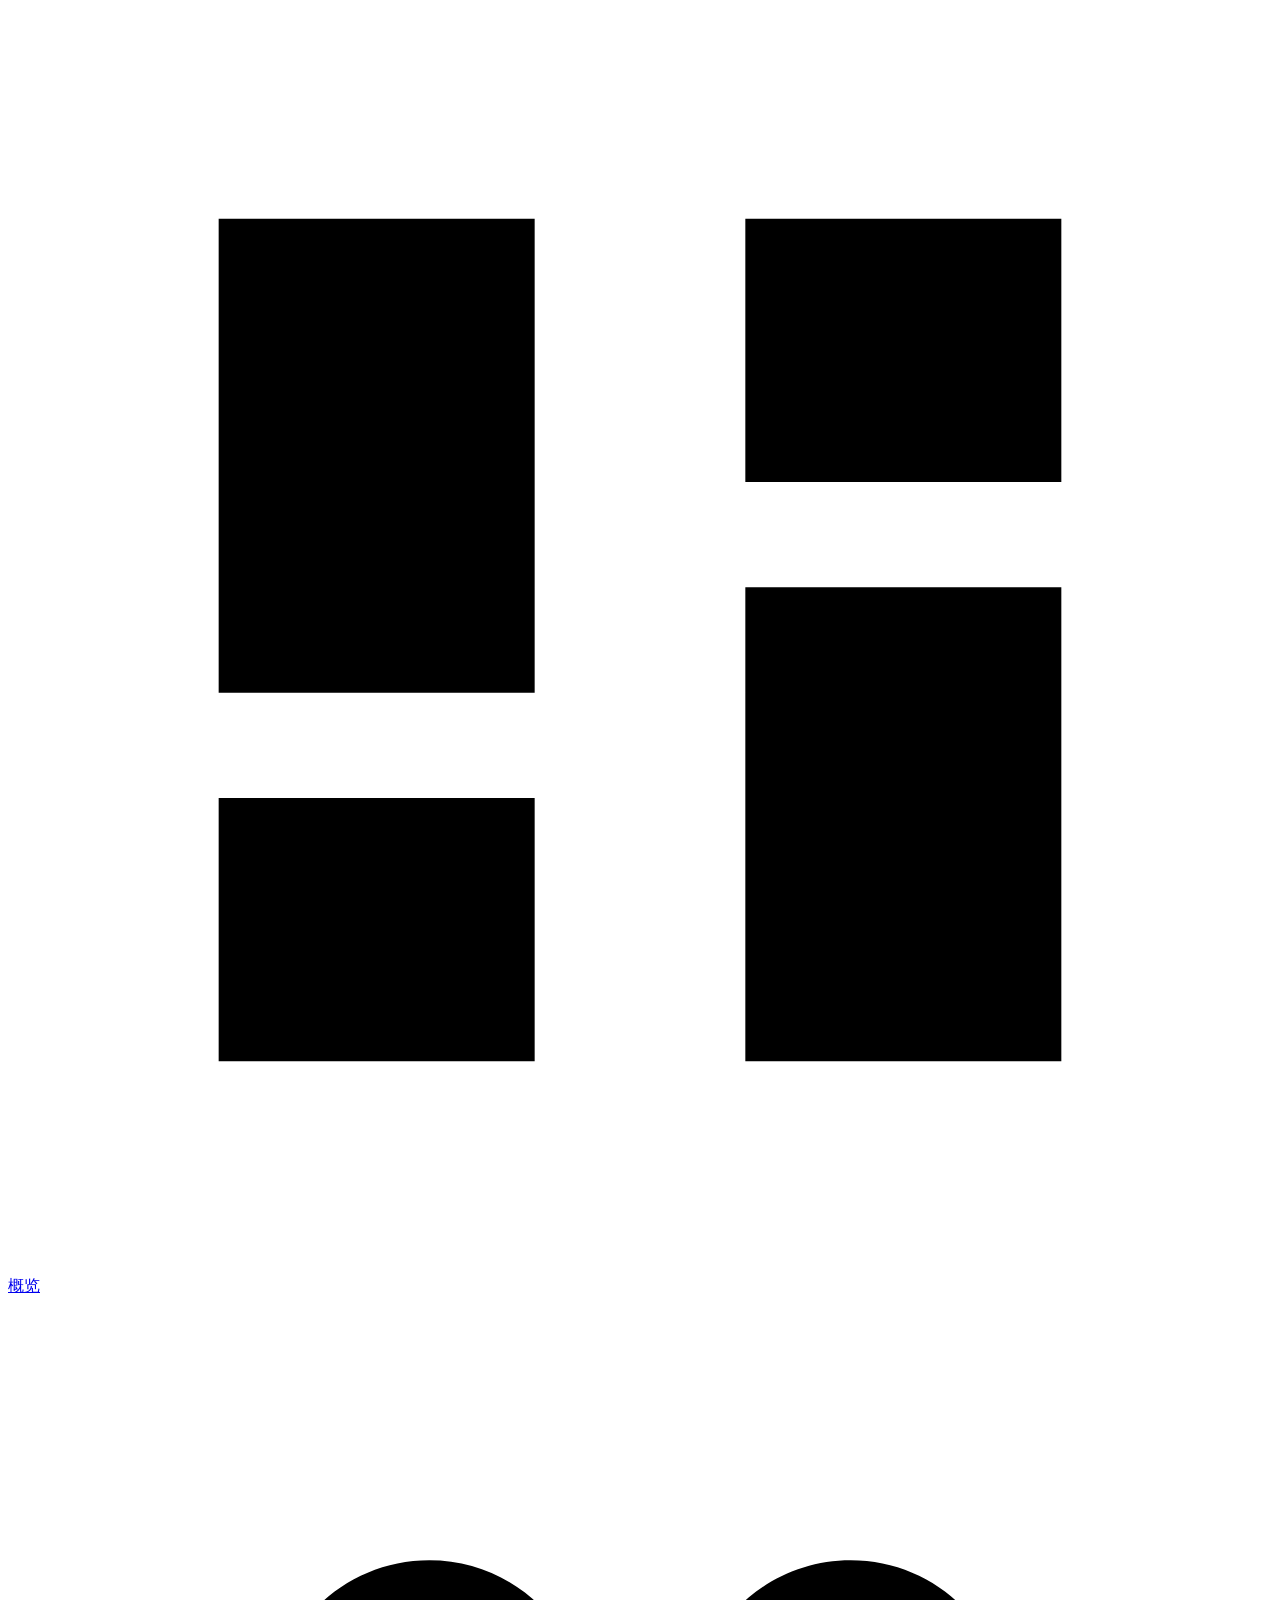
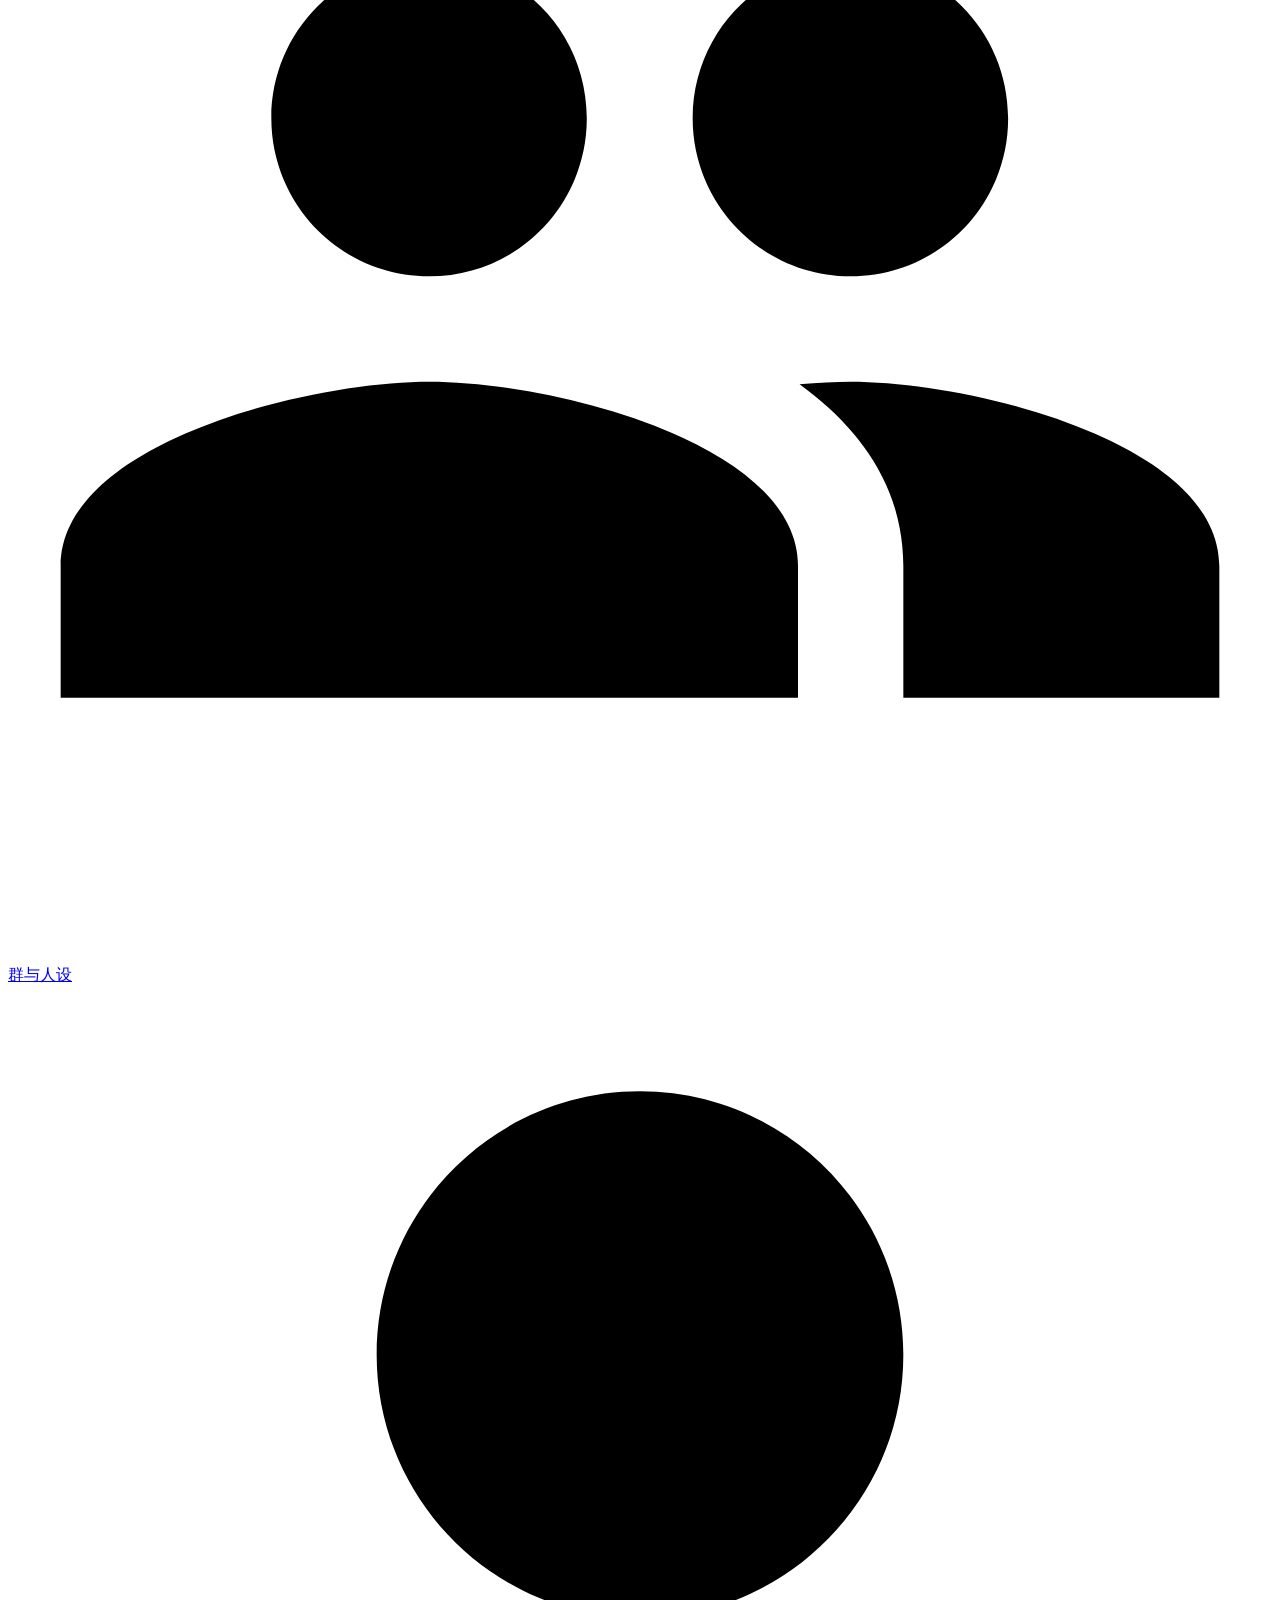
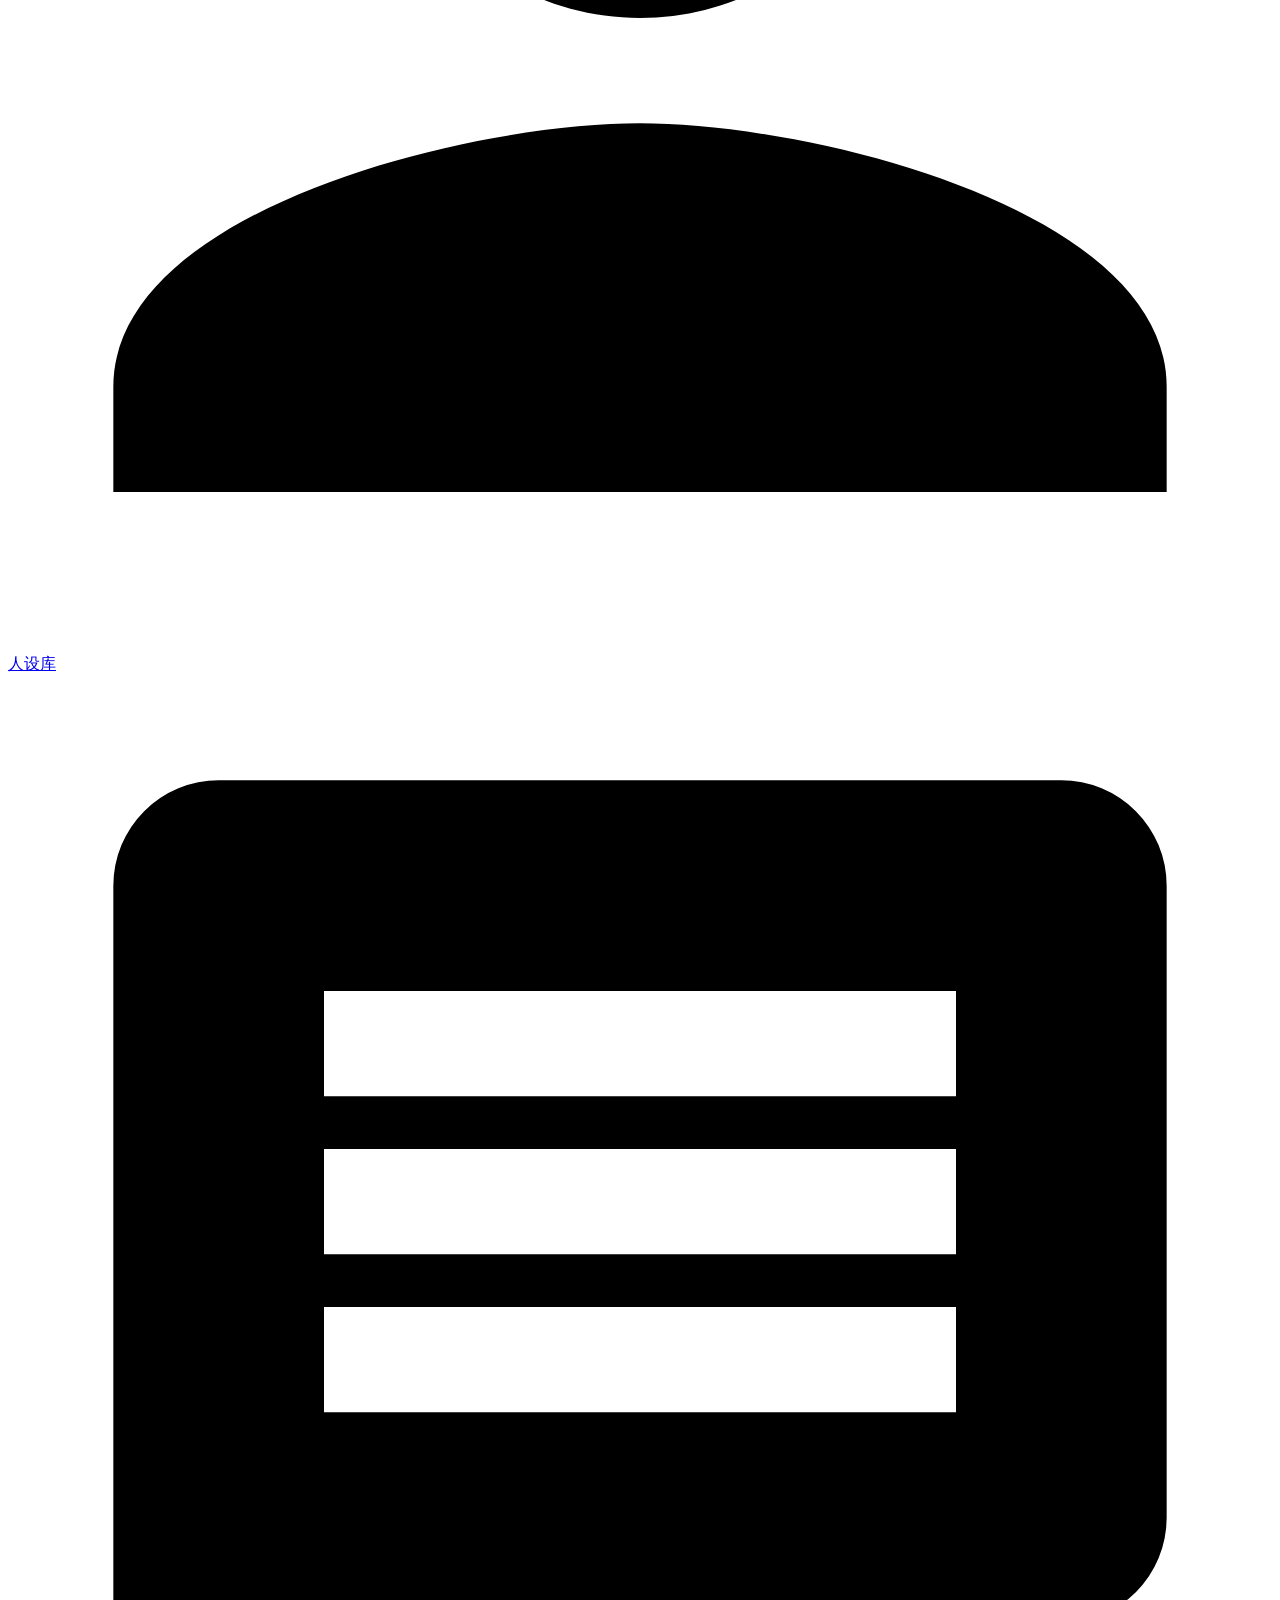
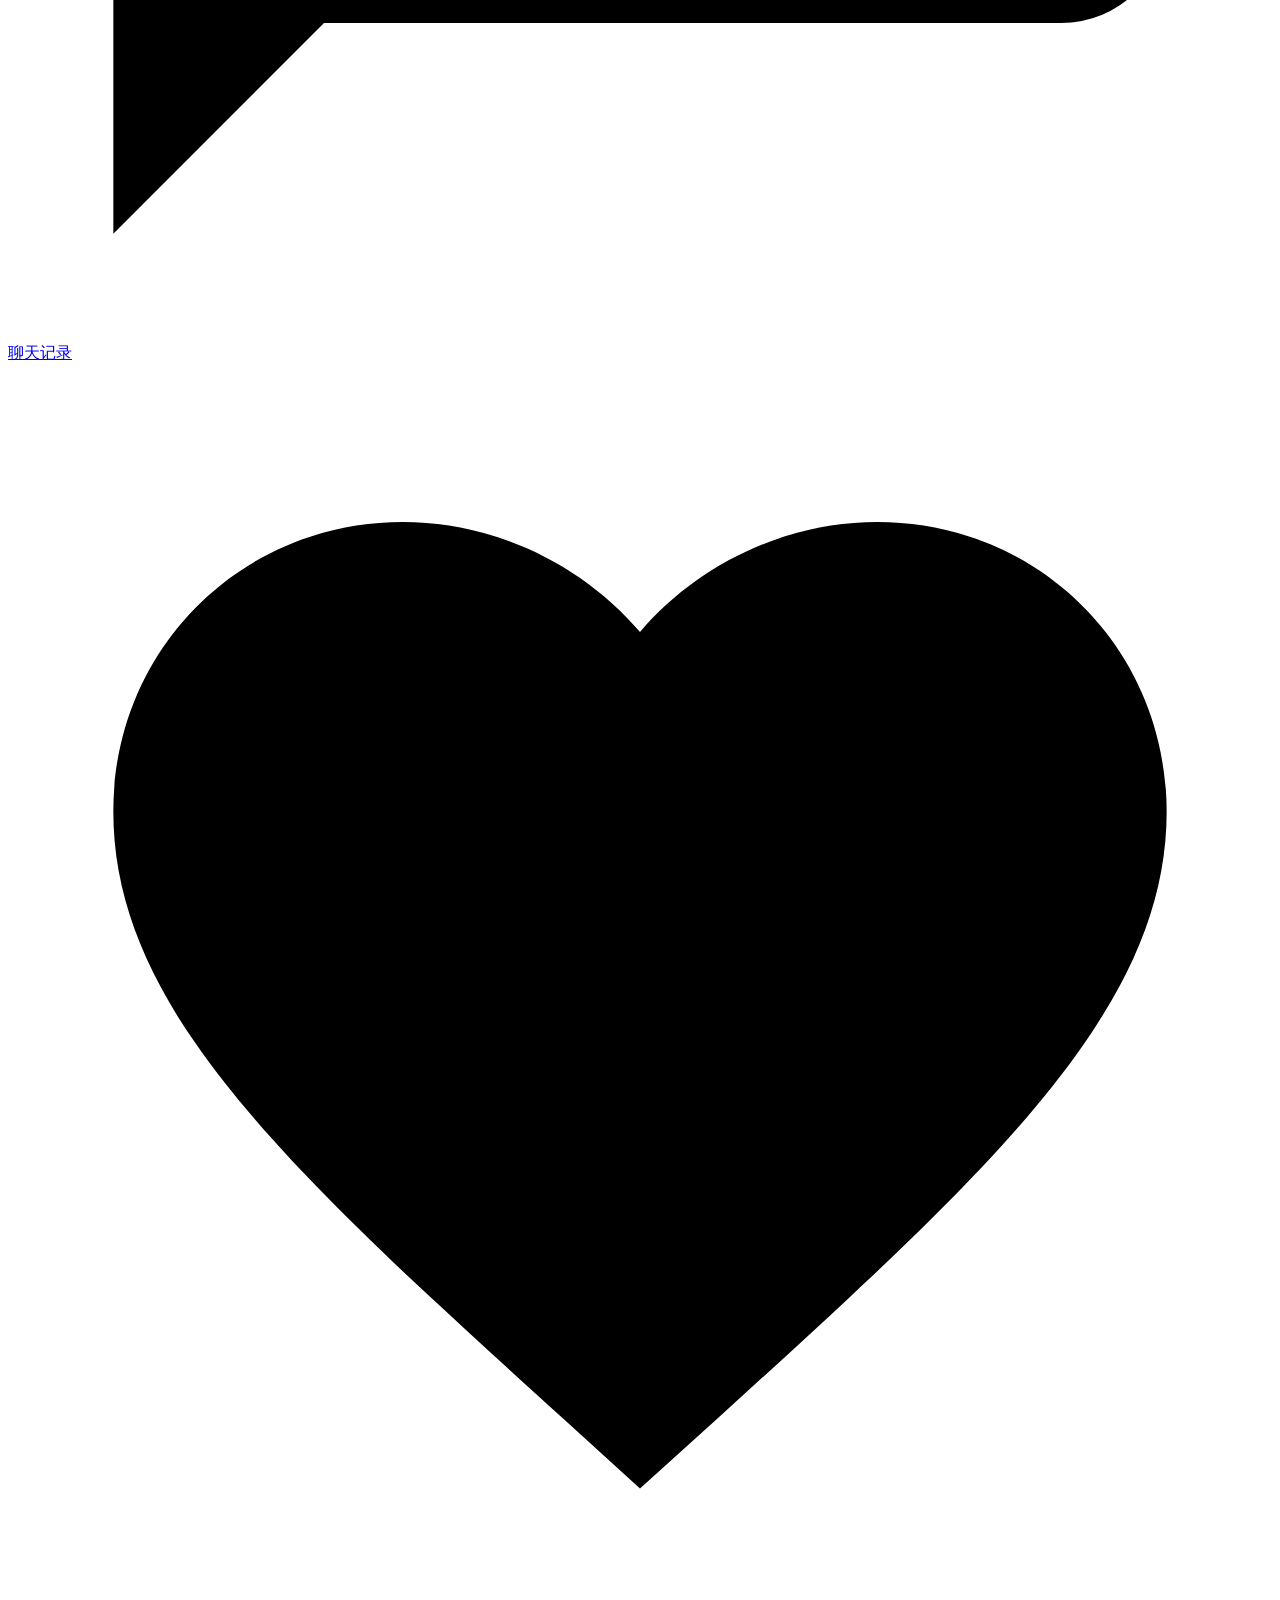
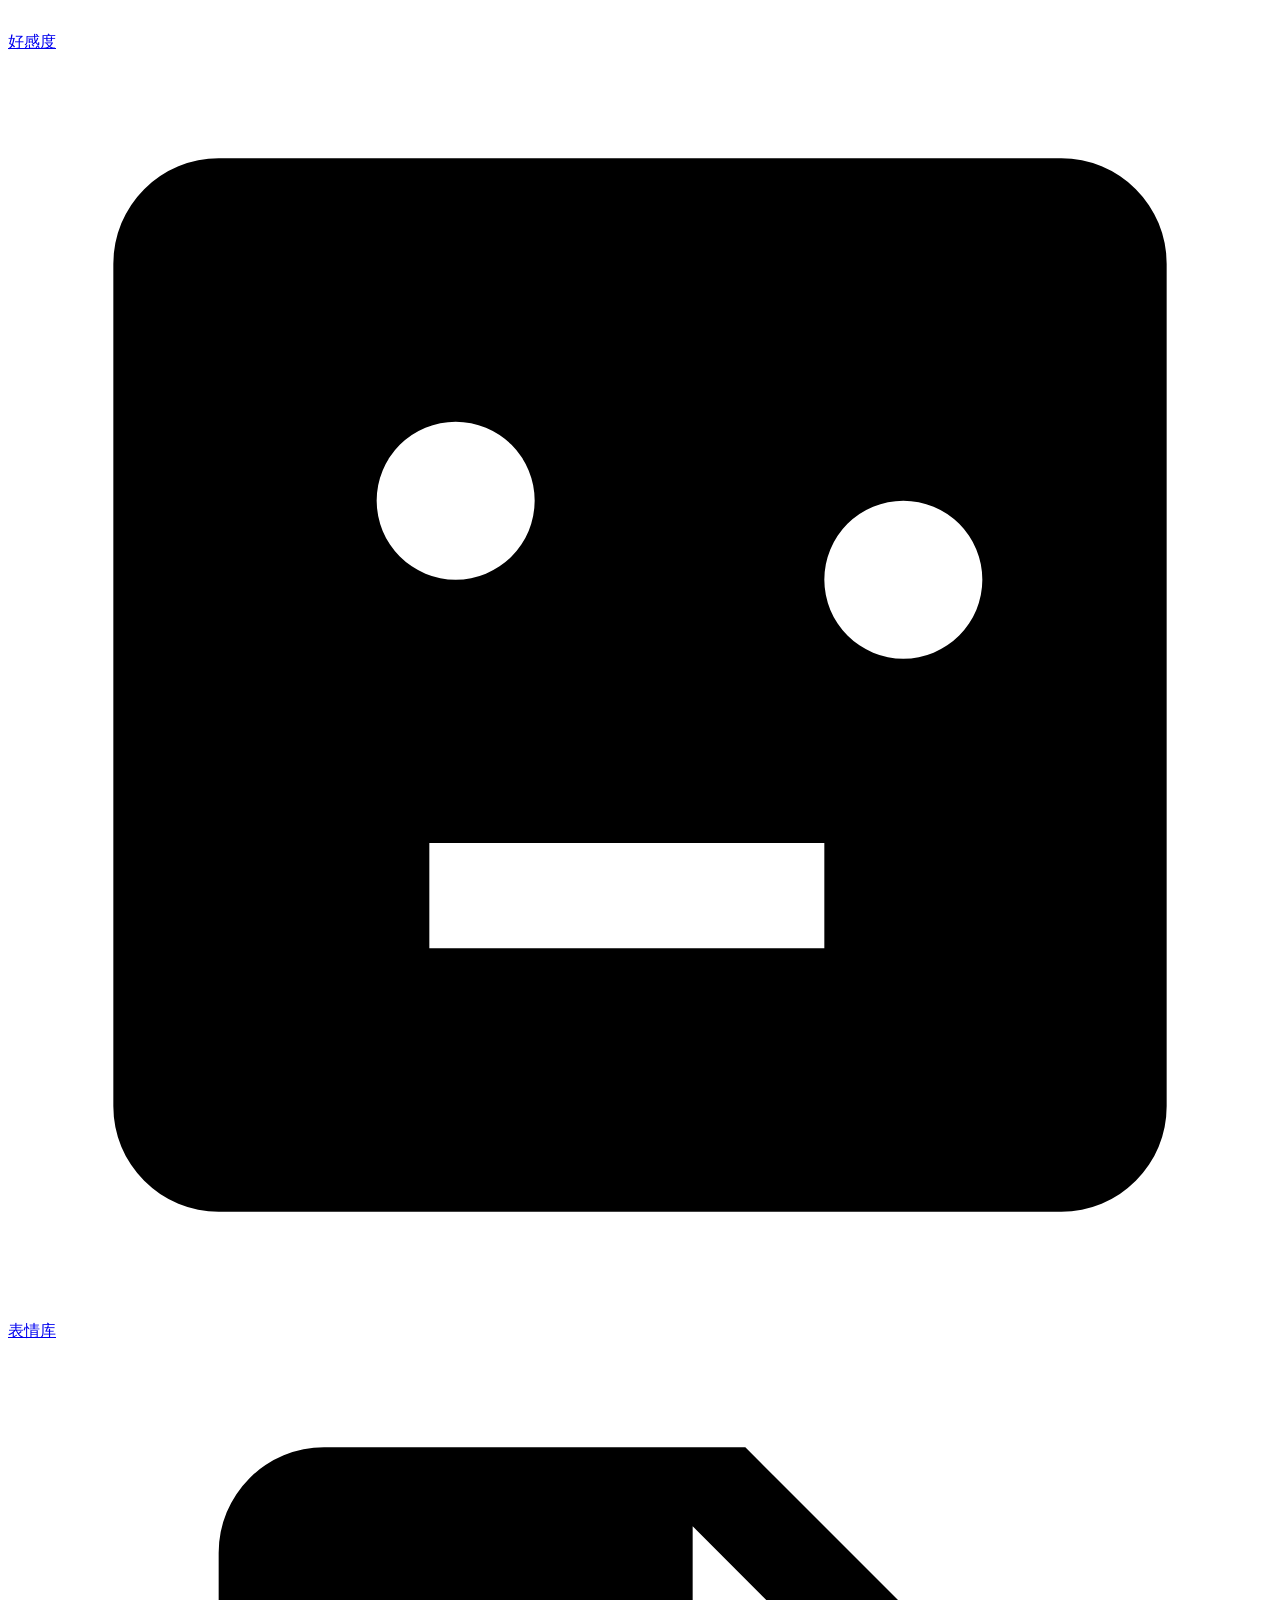
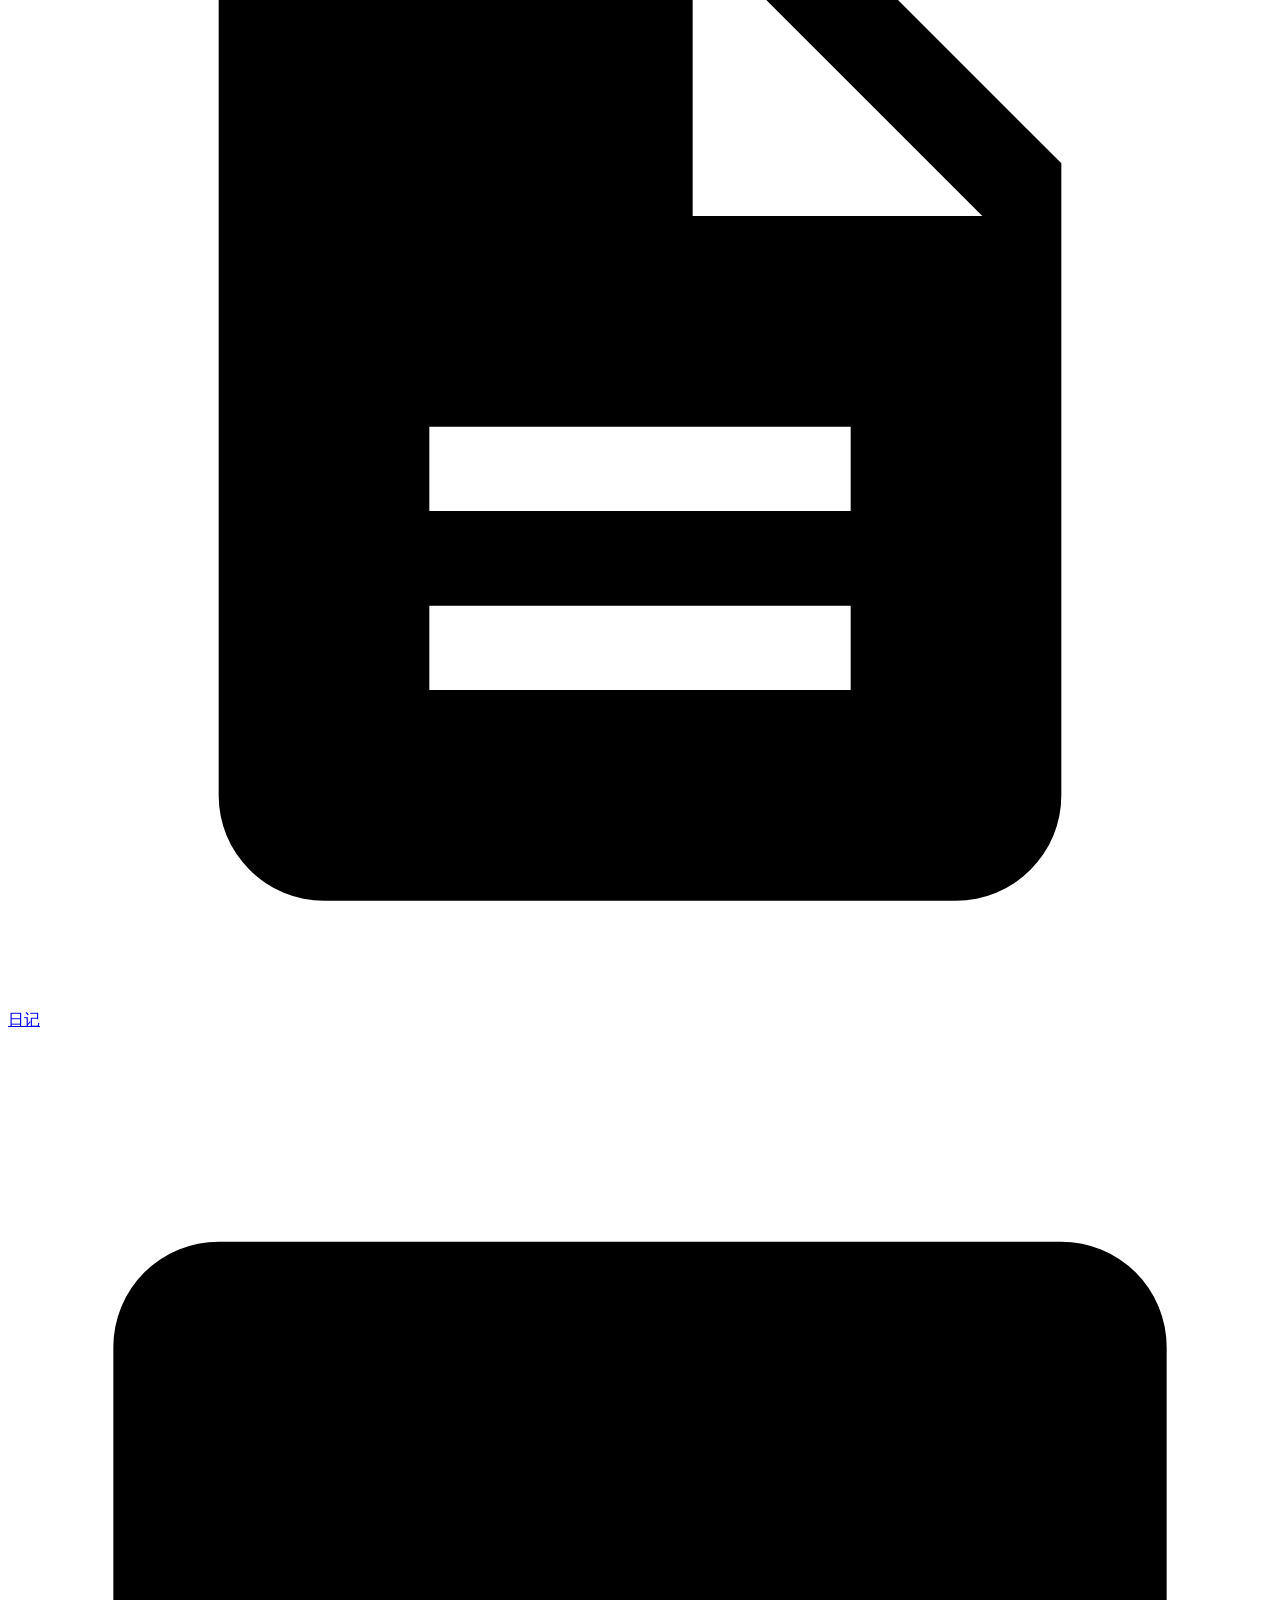
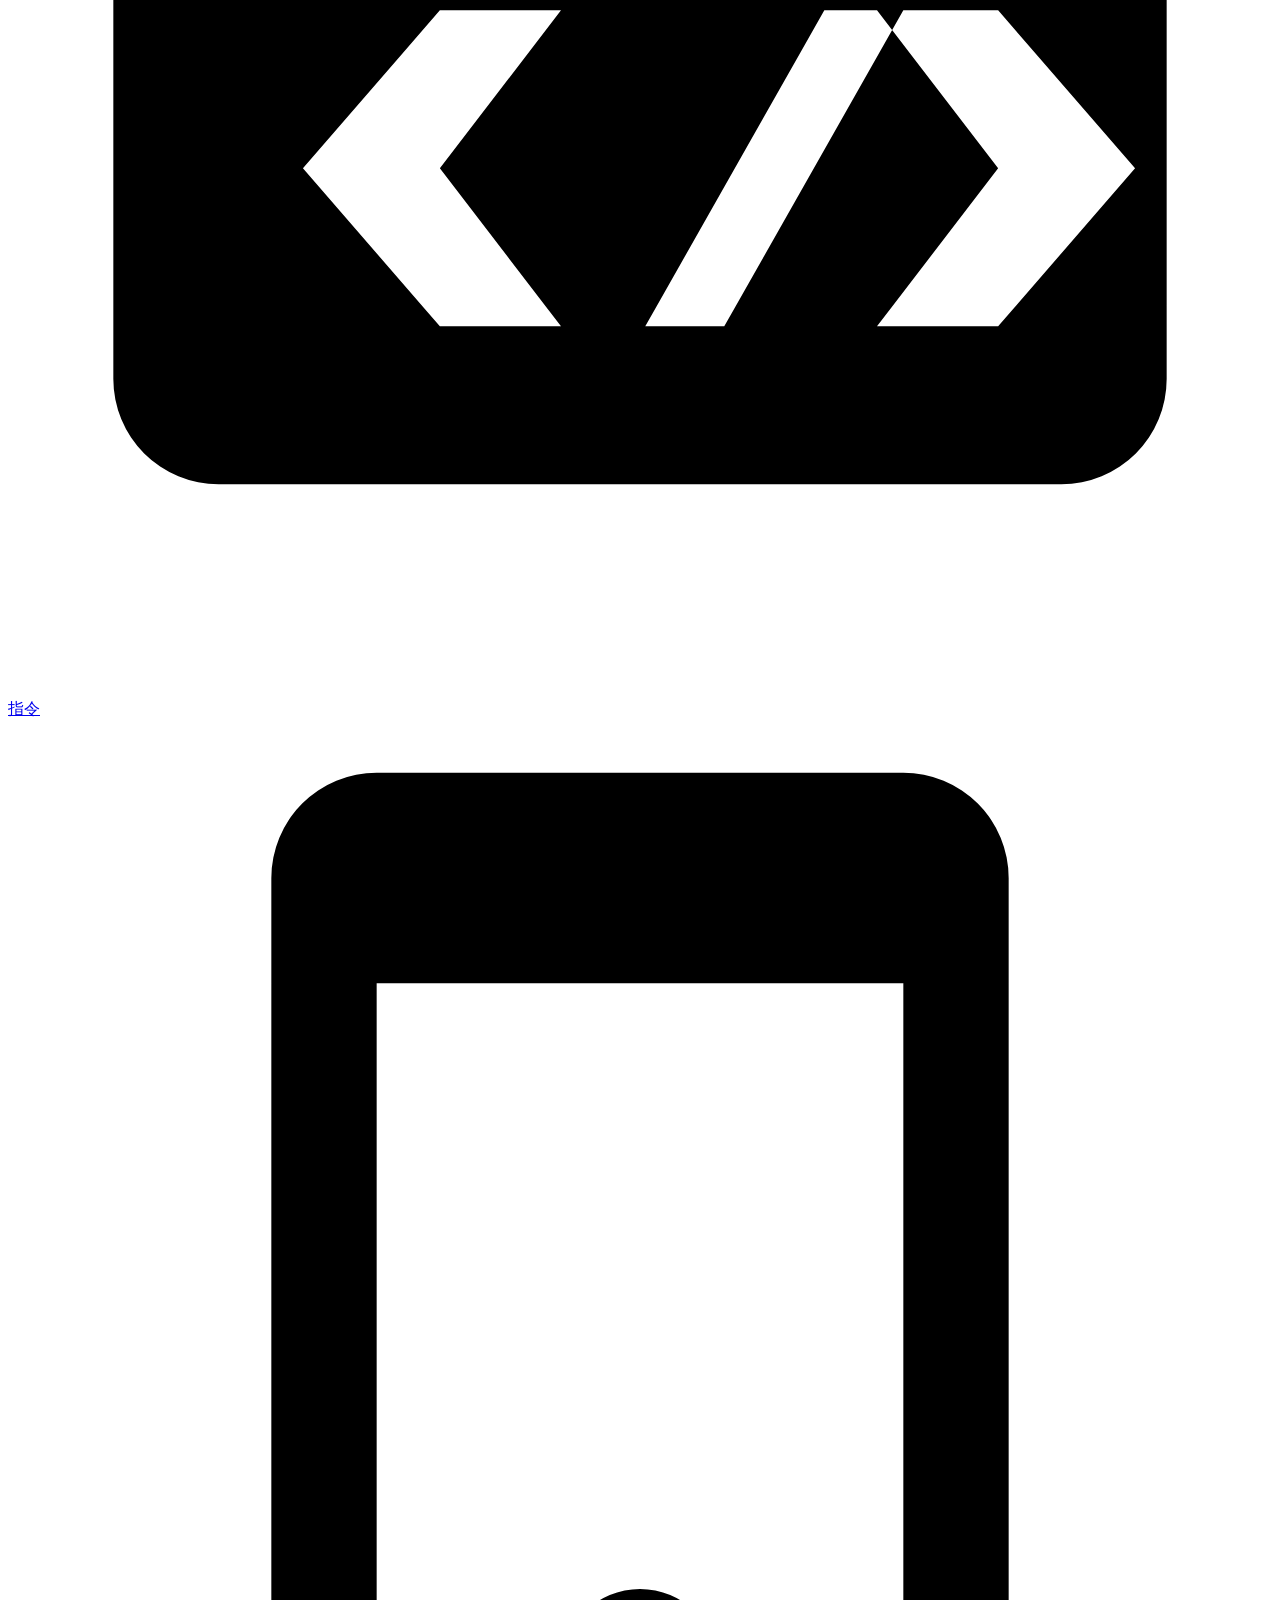
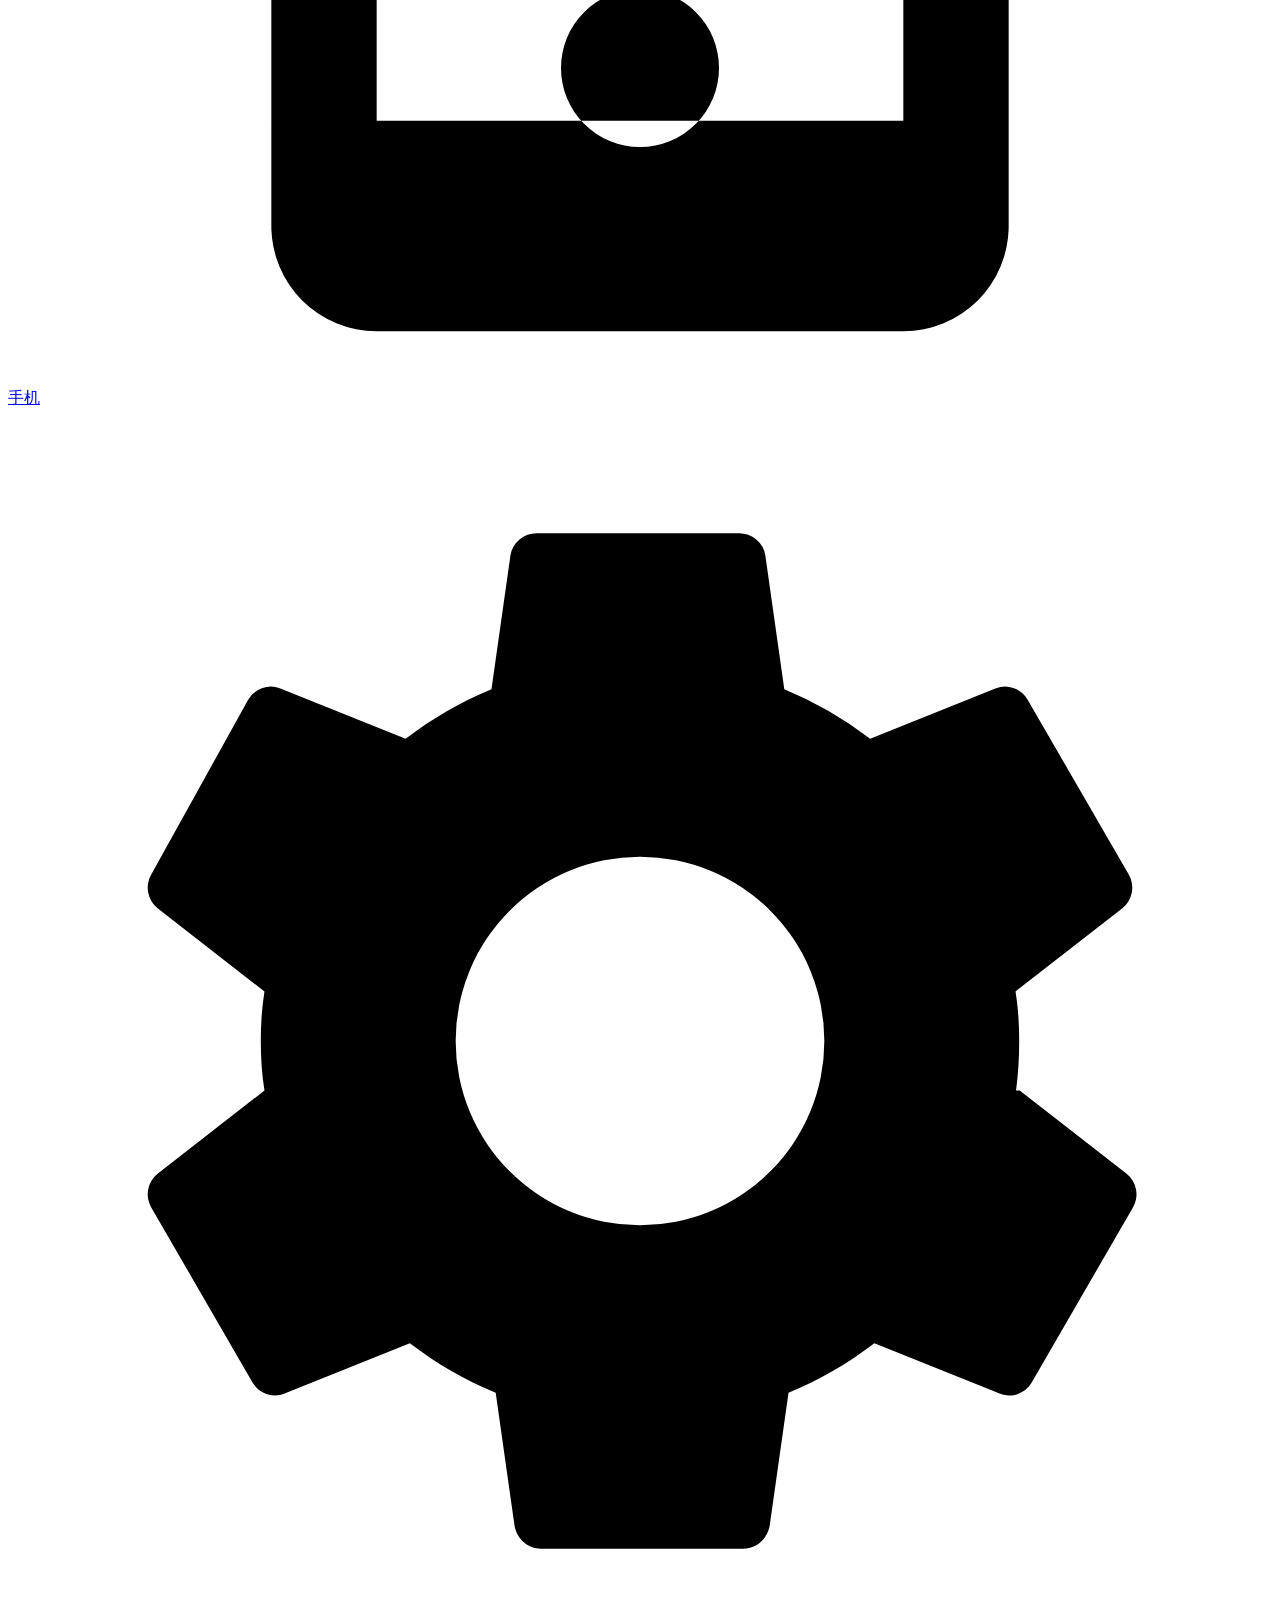
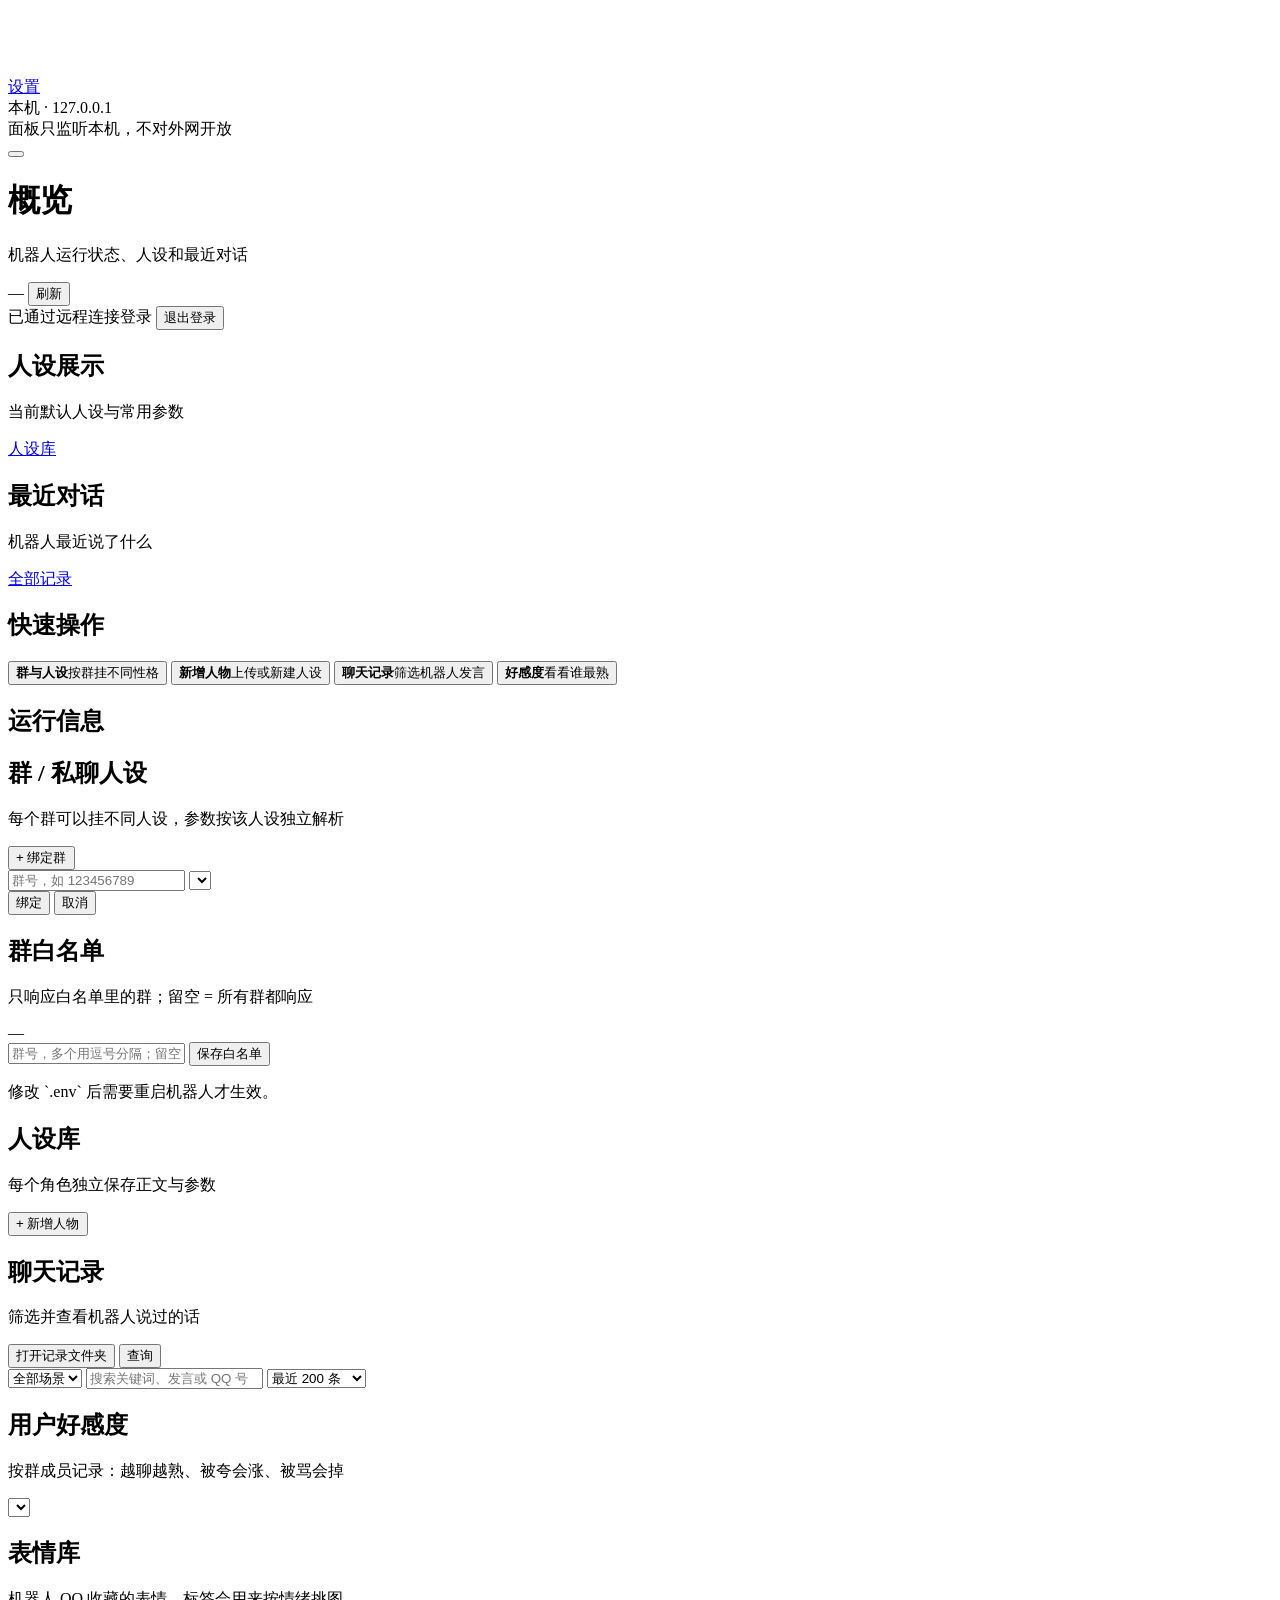
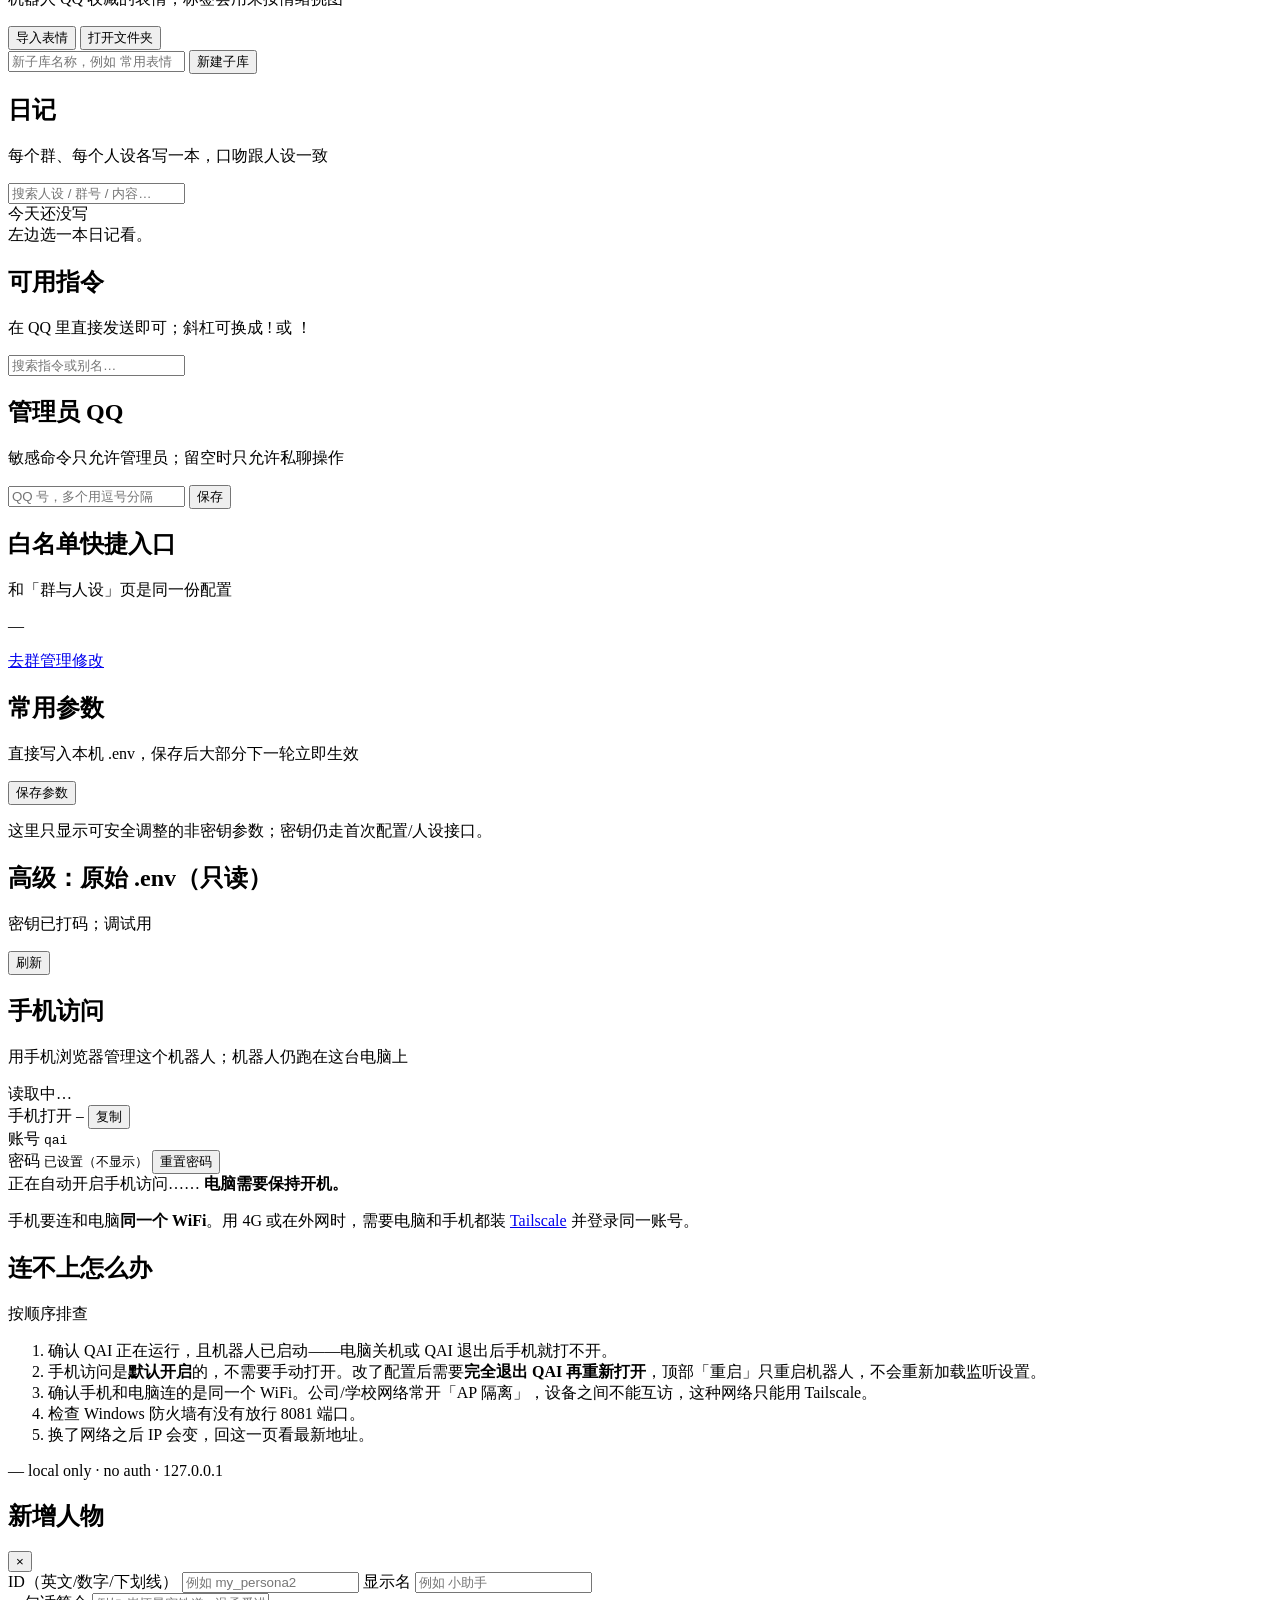
==== commit 66cd1284: "feat: 1.4.2 - phone access, remote login, mobile layout Add mobile access to the web panel:  - New "" ====
--- a/webpanel_ui/index.html
+++ b/webpanel_ui/index.html
@@ -8,12 +8,14 @@
   <meta name="theme-color" content="#06131d">
   <script>
     try {
+      var _tp = new URLSearchParams(location.search).get("theme");
+      if (["blue","purple","white","gray"].indexOf(_tp) >= 0) {
+        localStorage.setItem("qai-theme", _tp);
+      }
       var savedTheme = localStorage.getItem("qai-theme");
       document.documentElement.dataset.theme = savedTheme || "blue";
-    } catch (e) {
-      document.documentElement.dataset.theme = "blue";
-    }
-  </script>
+      // 纯色模式要在首帧就套上，否则会闪一下渐变
+</script>
   <link rel="icon" href="/qai-icon-64.png" type="image/png">
   <link rel="manifest" href="/manifest.webmanifest">
   <link rel="stylesheet" href="/app.css">
@@ -22,7 +24,8 @@
 <body class="qai-panel">
 <div class="ambient" aria-hidden="true"></div>
 <div class="app">
-  <aside class="sidebar">
+  <div class="nav-scrim" id="navScrim" hidden></div>
+  <aside class="sidebar" id="sidebar">
     <nav class="nav" id="nav">
       <a class="nav-item active" data-tab="dashboard" href="#dashboard">
         <svg viewBox="0 0 24 24" aria-hidden="true"><path d="M4 13h6V4H4v9Zm0 7h6v-5H4v5Zm10 0h6v-9h-6v9Zm0-16v5h6V4h-6Z"/></svg>
@@ -56,6 +59,10 @@
         <svg viewBox="0 0 24 24" aria-hidden="true"><path d="M20 4H4a2 2 0 0 0-2 2v12a2 2 0 0 0 2 2h16a2 2 0 0 0 2-2V6a2 2 0 0 0-2-2Zm-9.5 13H8.2l-2.6-3 2.6-3h2.3L8.2 14l2.3 3Zm3.1 0h-1.5l3.4-6h1.5l-3.4 6Zm5.2 0h-2.3l2.3-3-2.3-3h2.3l2.6 3-2.6 3Z"/></svg>
         <span>指令</span>
       </a>
+      <a class="nav-item" data-tab="phone" href="#phone">
+        <svg viewBox="0 0 24 24" aria-hidden="true"><path d="M17 1H7a2 2 0 0 0-2 2v18a2 2 0 0 0 2 2h10a2 2 0 0 0 2-2V3a2 2 0 0 0-2-2Zm0 18H7V5h10v14Zm-5-2.5a1.5 1.5 0 1 1-1.5 1.5 1.5 1.5 0 0 1 1.5-1.5Z"/></svg>
+        <span>手机</span>
+      </a>
       <a class="nav-item" data-tab="settings" href="#settings">
         <svg viewBox="0 0 24 24" aria-hidden="true"><path d="M19.14 12.94c.04-.3.06-.61.06-.94s-.02-.64-.07-.94l2.03-1.58a.5.5 0 0 0 .12-.64l-1.92-3.32a.5.5 0 0 0-.6-.22l-2.39.96a7.1 7.1 0 0 0-1.63-.94l-.36-2.54a.5.5 0 0 0-.5-.42h-3.84a.5.5 0 0 0-.5.42l-.36 2.54c-.59.24-1.13.56-1.63.94l-2.39-.96a.5.5 0 0 0-.6.22L2.72 8.84a.5.5 0 0 0 .12.64l2.03 1.58c-.05.3-.07.63-.07.94s.02.64.07.94l-2.03 1.58a.5.5 0 0 0-.12.64l1.92 3.32c.13.22.39.3.6.22l2.39-.96c.5.38 1.04.7 1.63.94l.36 2.54c.05.24.25.42.5.42h3.84c.25 0 .45-.18.5-.42l.36-2.54c.59-.24 1.13-.56 1.63-.94l2.39.96c.22.08.47 0 .6-.22l1.92-3.32a.5.5 0 0 0-.12-.64l-2.03-1.58ZM12 15.5A3.5 3.5 0 1 1 15.5 12 3.5 3.5 0 0 1 12 15.5Z"/></svg>
         <span>设置</span>
@@ -69,15 +76,25 @@
 
   <main class="main">
     <header class="topbar">
+      <button class="hamburger" id="navToggle" type="button" aria-label="打开菜单" aria-expanded="false">
+        <span></span><span></span><span></span>
+      </button>
       <div class="topbar-title">
         <h1 id="pageTitle">概览</h1>
         <p class="muted" id="pageSub">机器人运行状态、人设和最近对话</p>
       </div>
       <div class="topbar-actions">
         <span class="persona-pill" id="topPersona">—</span>
+        <button class="btn btn-ghost" id="logoutBtn" type="button" hidden>退出</button>
         <button class="btn btn-ghost" id="refreshBtn" type="button">刷新</button>
       </div>
     </header>
+
+    <div class="remote-banner" id="remoteBanner">
+      <span id="remoteBannerText">已通过远程连接登录</span>
+      <span class="spacer"></span>
+      <button class="btn btn-ghost" id="remoteLogout" type="button">退出登录</button>
+    </div>
 
     <!-- 概览 -->
     <section class="tab-panel active" id="tab-dashboard">
@@ -294,6 +311,63 @@
           <button class="btn btn-ghost btn-sm" id="reloadConfig" type="button">刷新</button>
         </div>
         <pre id="configView" class="config-view"></pre>
+      </section>
+    </section>
+
+    <section class="tab-panel" id="tab-phone">
+      <section class="card">
+        <div class="card-head">
+          <div>
+            <h2>手机访问</h2>
+            <p class="muted">用手机浏览器管理这个机器人；机器人仍跑在这台电脑上</p>
+          </div>
+        </div>
+
+        <div class="phone-panel">
+          <div class="phone-status" id="wpPhoneStatus">读取中…</div>
+
+          <div class="phone-info hidden" id="wpPhoneInfo">
+            <div class="phone-line">
+              <span class="phone-tag">手机打开</span>
+              <code id="wpPhoneUrl">—</code>
+              <button class="btn btn-ghost btn-sm" id="wpPhoneCopy" type="button">复制</button>
+            </div>
+            <div class="phone-line">
+              <span class="phone-tag">账号</span>
+              <code id="wpPhoneUser">qai</code>
+            </div>
+            <div class="phone-line">
+              <span class="phone-tag">密码</span>
+              <code id="wpPhonePwd">已设置（不显示）</code>
+              <button class="btn btn-ghost btn-sm" id="wpPhoneCopyPwd" type="button" hidden>复制</button>
+              <button class="btn btn-ghost btn-sm" id="wpPhoneReset" type="button">重置密码</button>
+            </div>
+            <div class="phone-qr" id="wpPhoneQr"></div>
+          </div>
+
+          <div class="phone-off" id="wpPhoneOff">
+            正在自动开启手机访问……
+            <b>电脑需要保持开机。</b>
+          </div>
+
+          <p class="hint" id="wpPhoneHint">
+            手机要连和电脑<b>同一个 WiFi</b>。用 4G 或在外网时，需要电脑和手机都装
+            <a href="https://tailscale.com/download" target="_blank" rel="noreferrer">Tailscale</a> 并登录同一账号。
+          </p>
+        </div>
+      </section>
+
+      <section class="card">
+        <div class="card-head">
+          <div><h2>连不上怎么办</h2><p class="muted">按顺序排查</p></div>
+        </div>
+        <ol class="phone-help">
+          <li>确认 QAI 正在运行，且机器人已启动——电脑关机或 QAI 退出后手机就打不开。</li>
+          <li>手机访问是<b>默认开启</b>的，不需要手动打开。改了配置后需要<b>完全退出 QAI 再重新打开</b>，顶部「重启」只重启机器人，不会重新加载监听设置。</li>
+          <li>确认手机和电脑连的是同一个 WiFi。公司/学校网络常开「AP 隔离」，设备之间不能互访，这种网络只能用 Tailscale。</li>
+          <li>检查 Windows 防火墙有没有放行 8081 端口。</li>
+          <li>换了网络之后 IP 会变，回这一页看最新地址。</li>
+        </ol>
       </section>
     </section>
 
